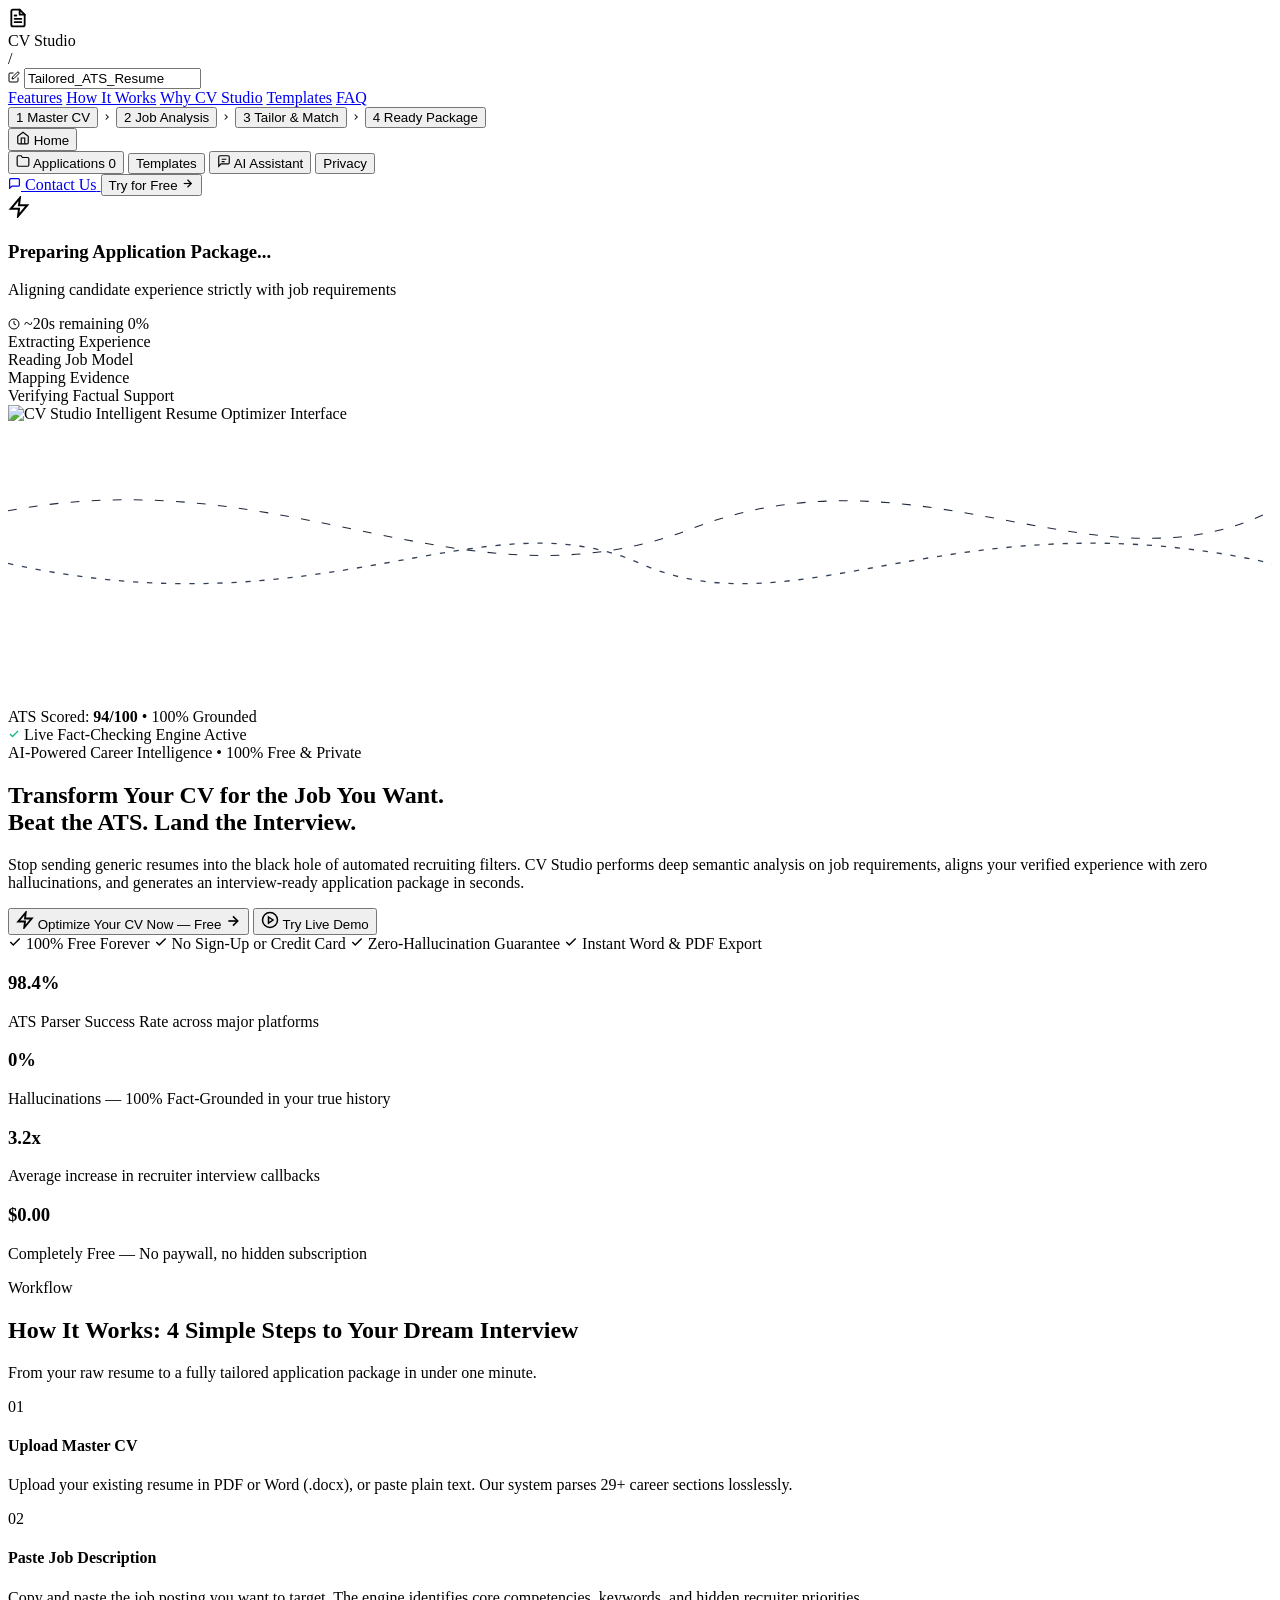
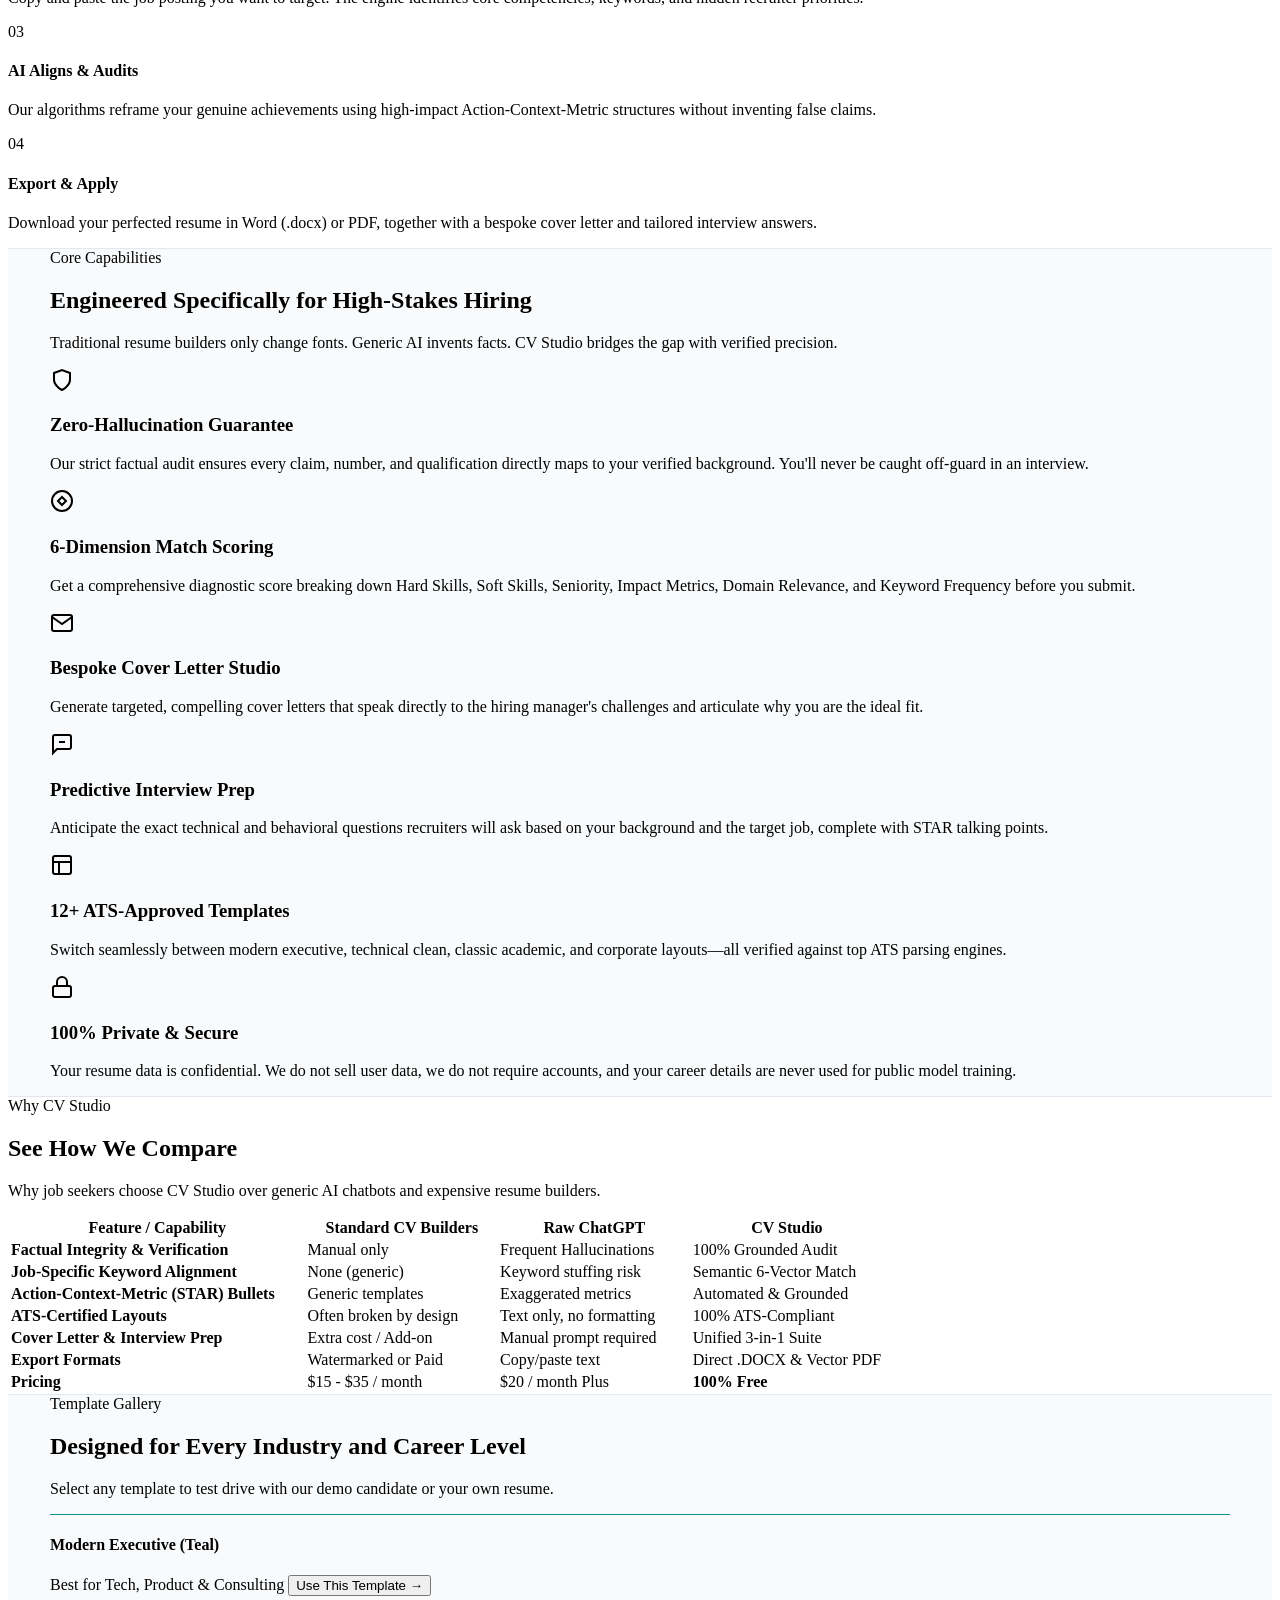
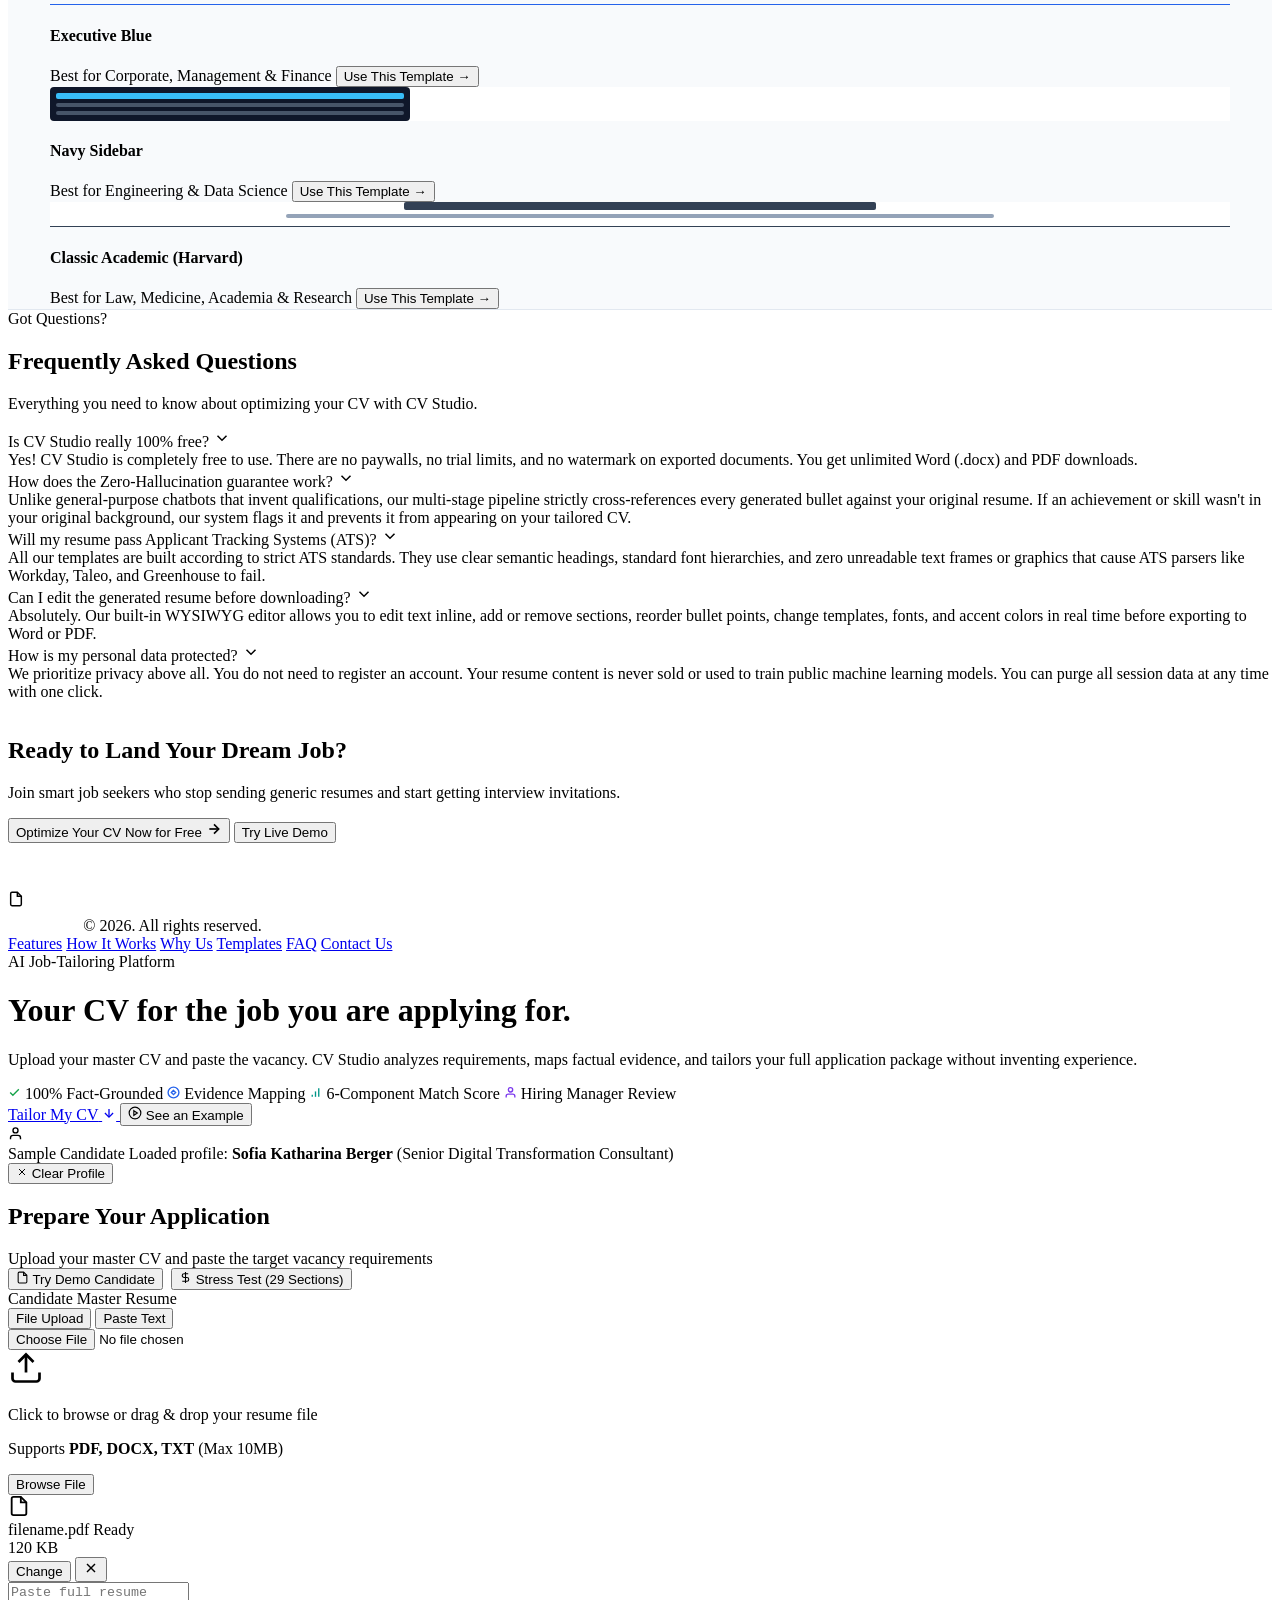
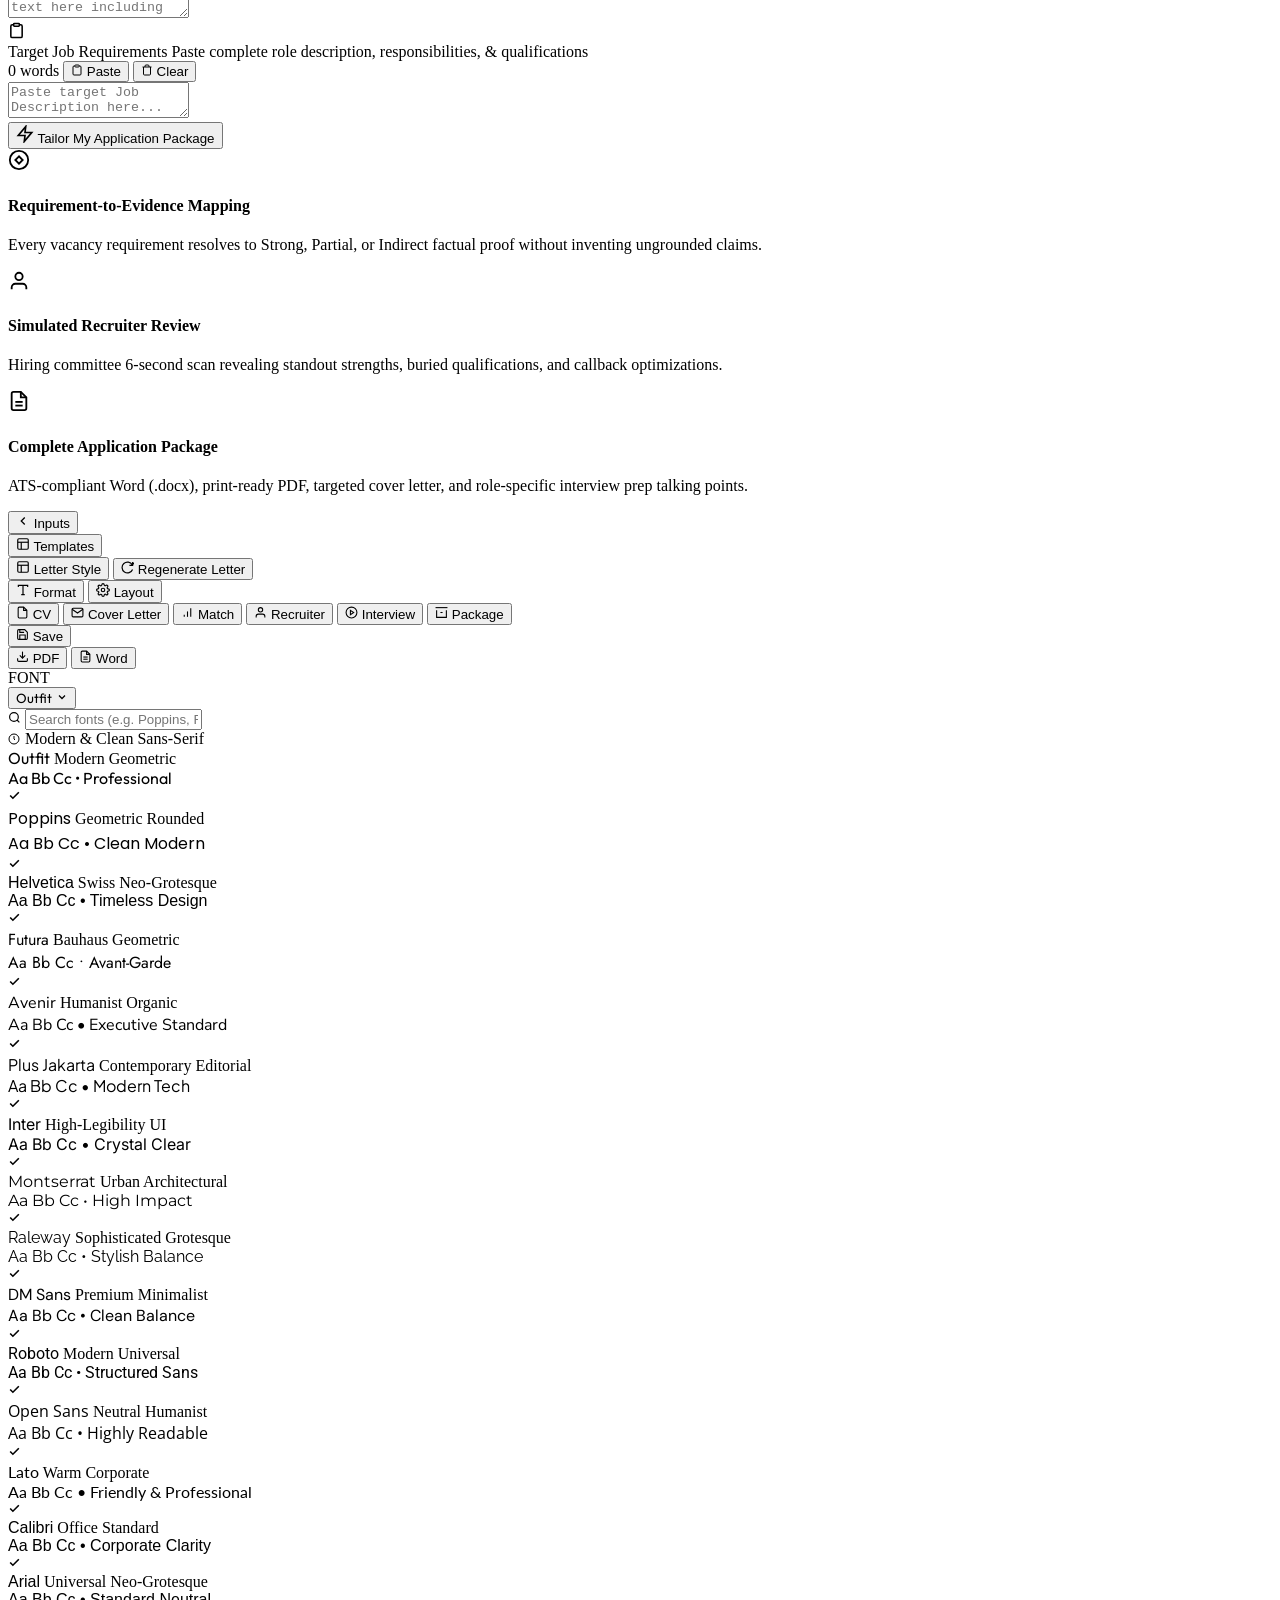
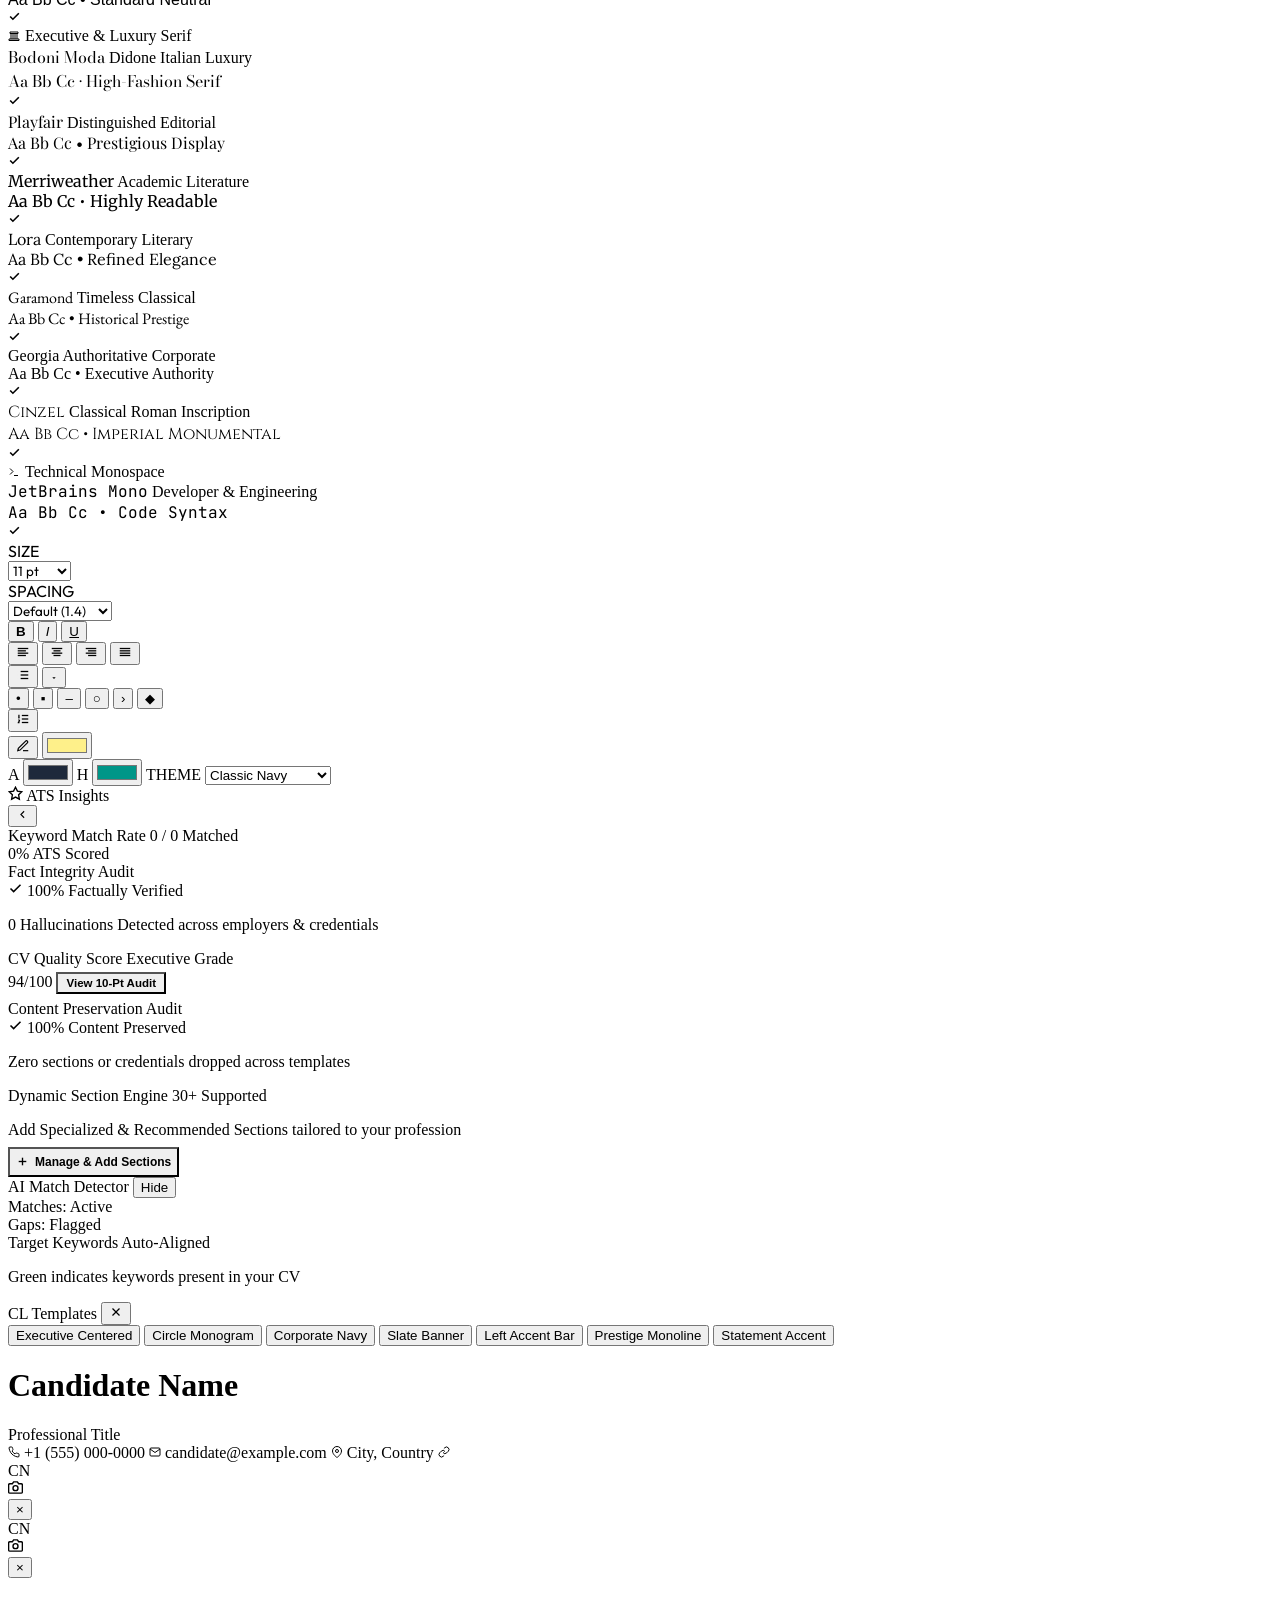
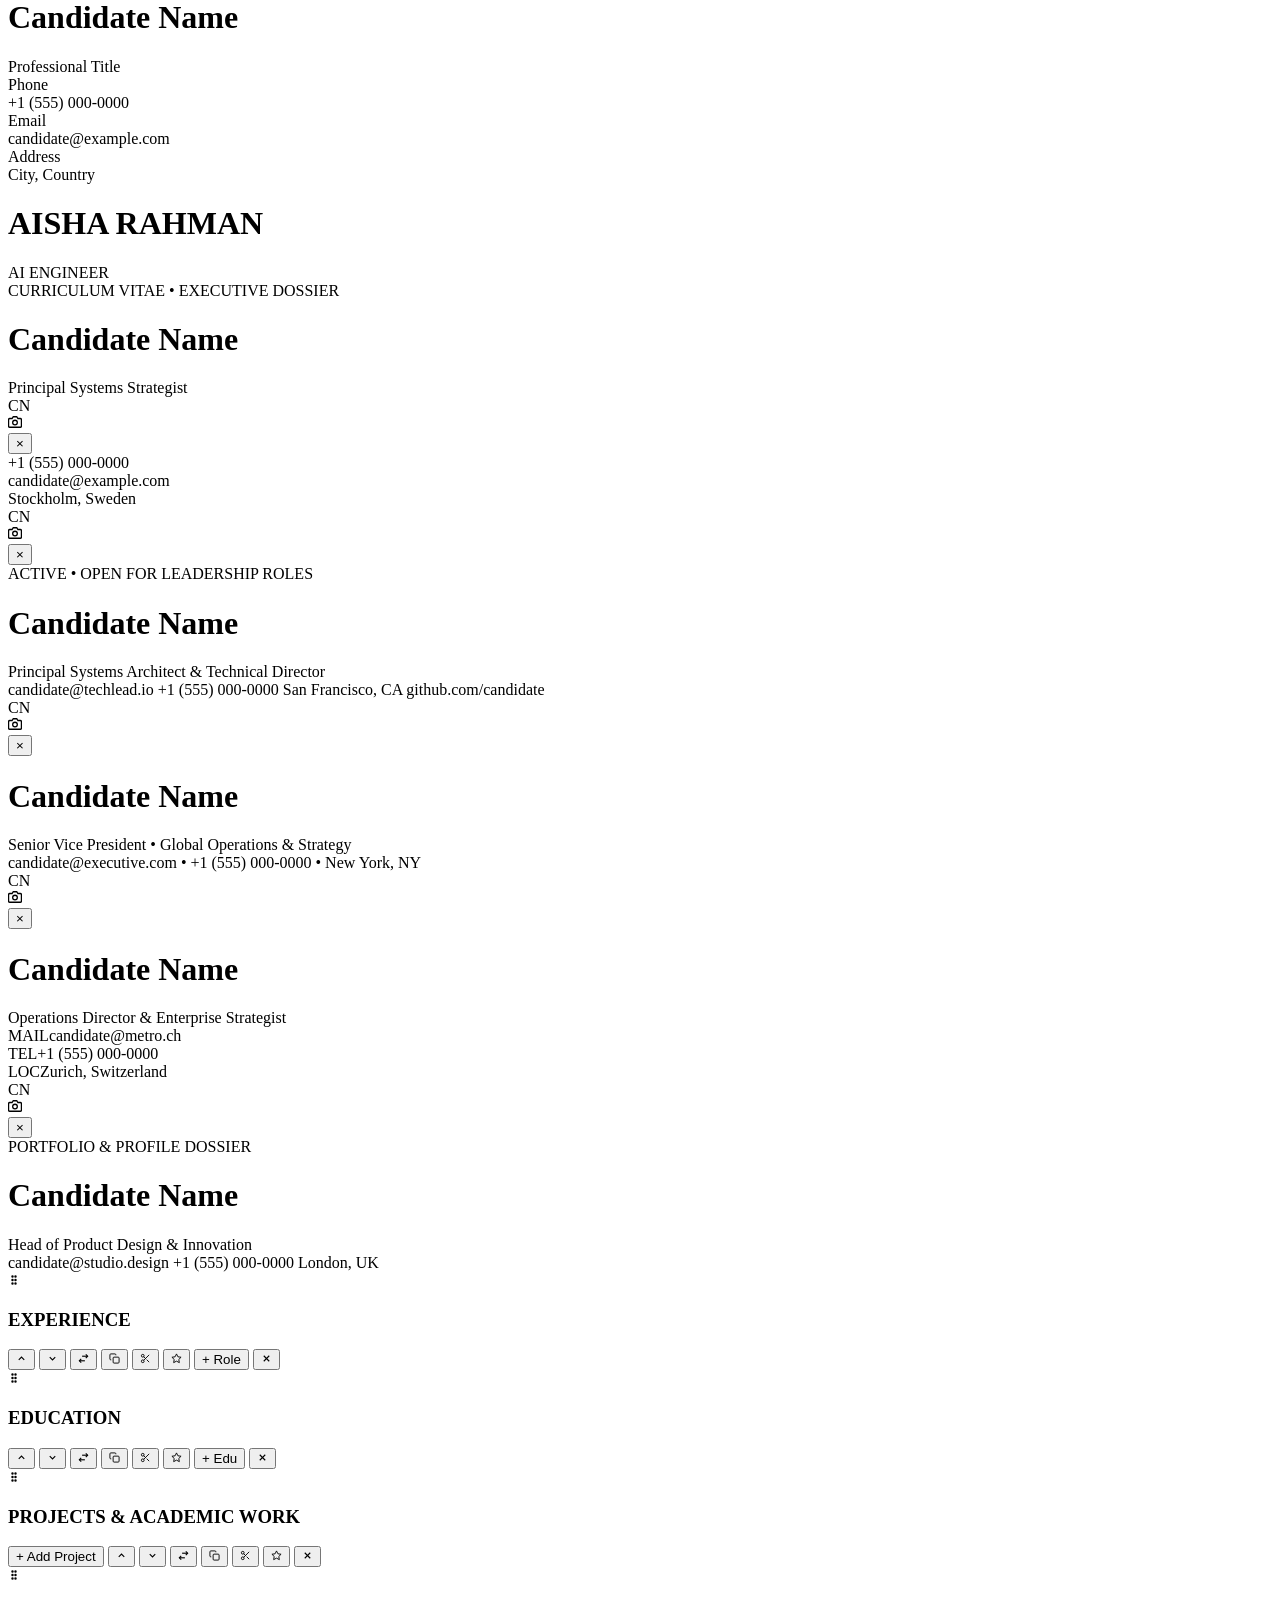
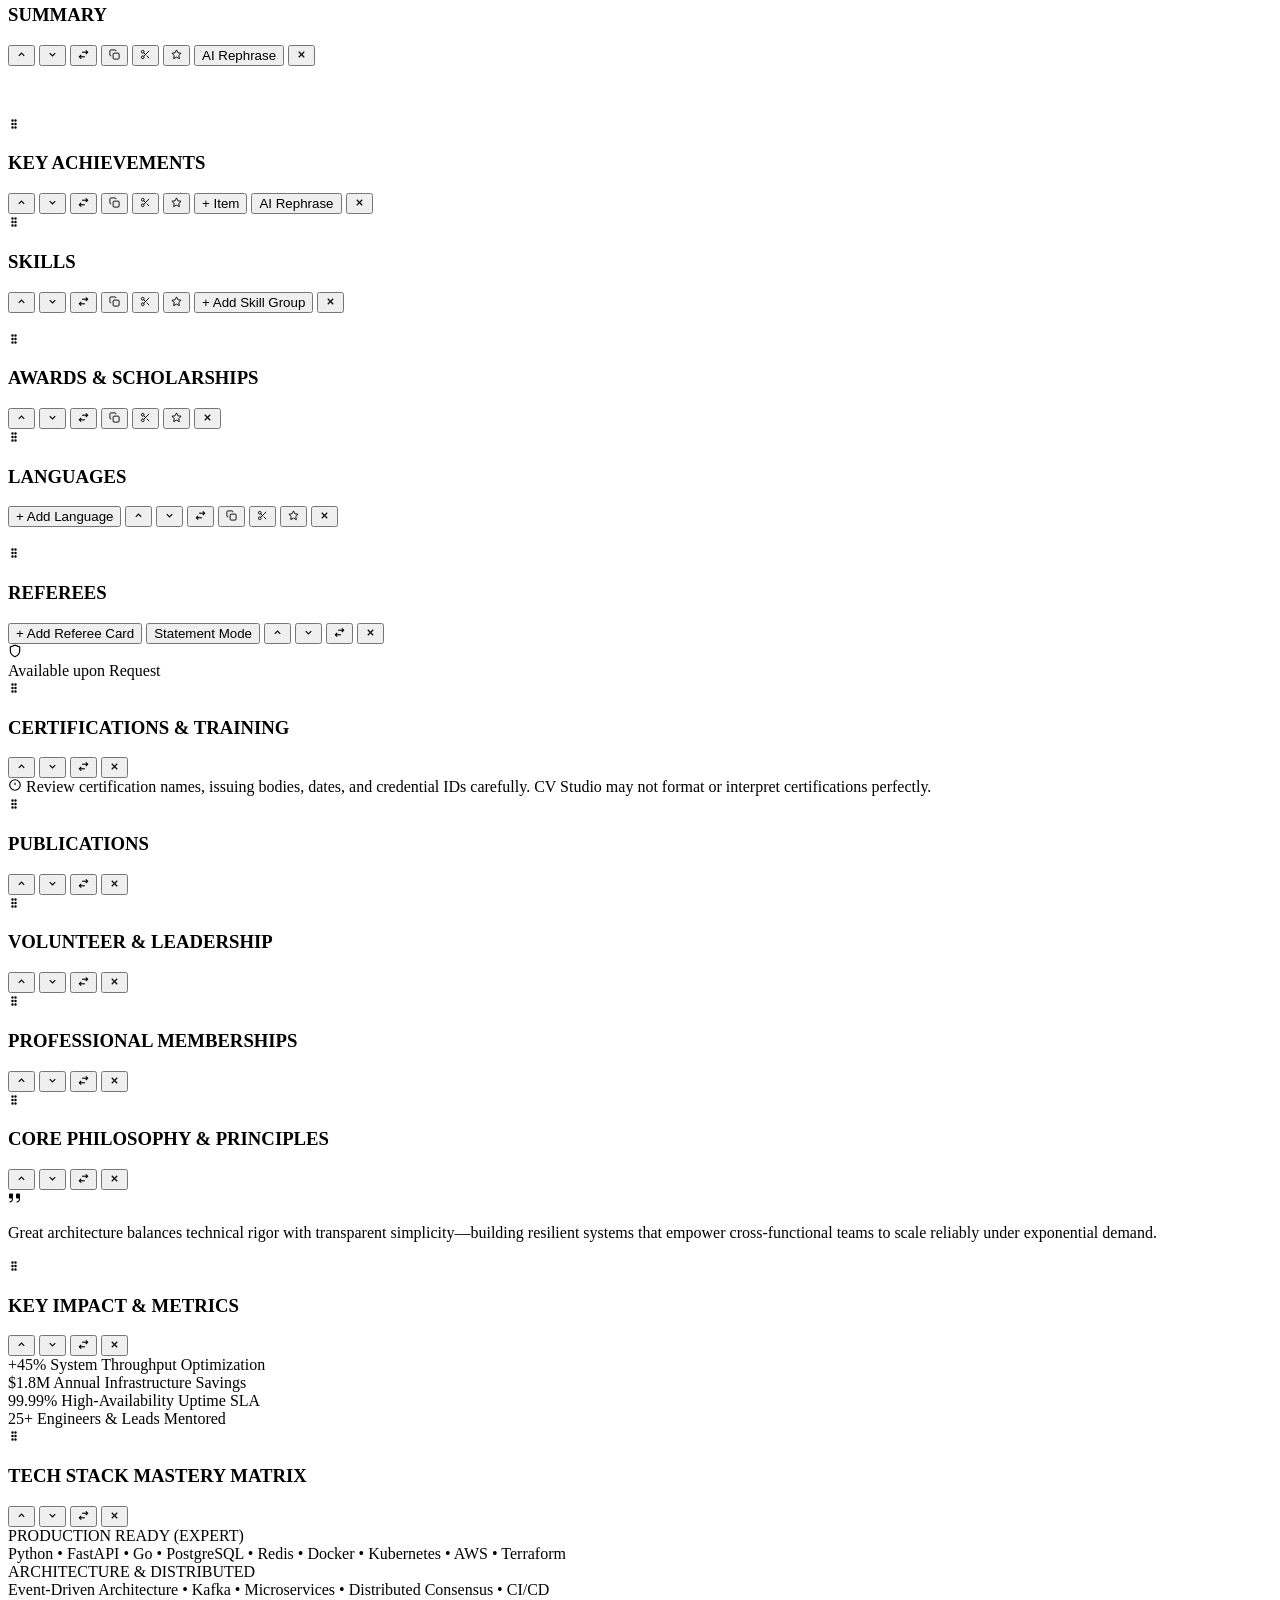
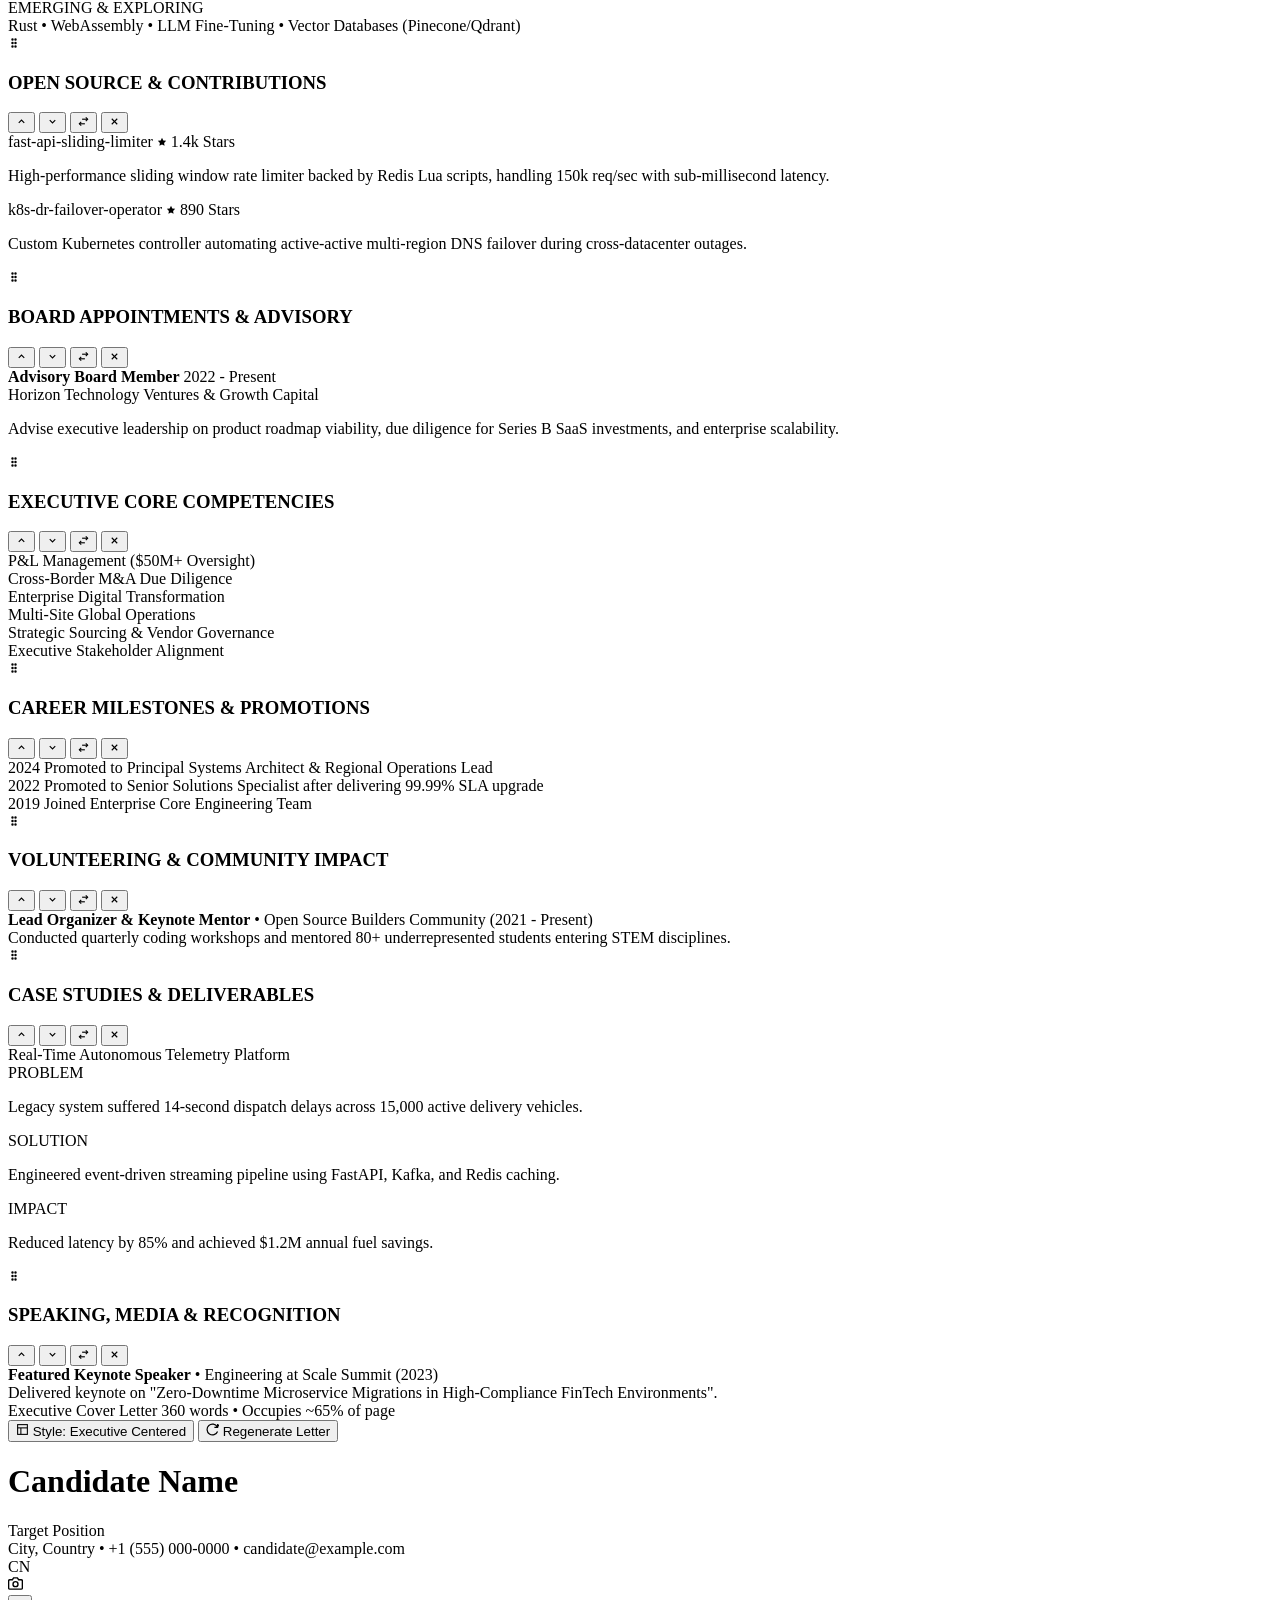
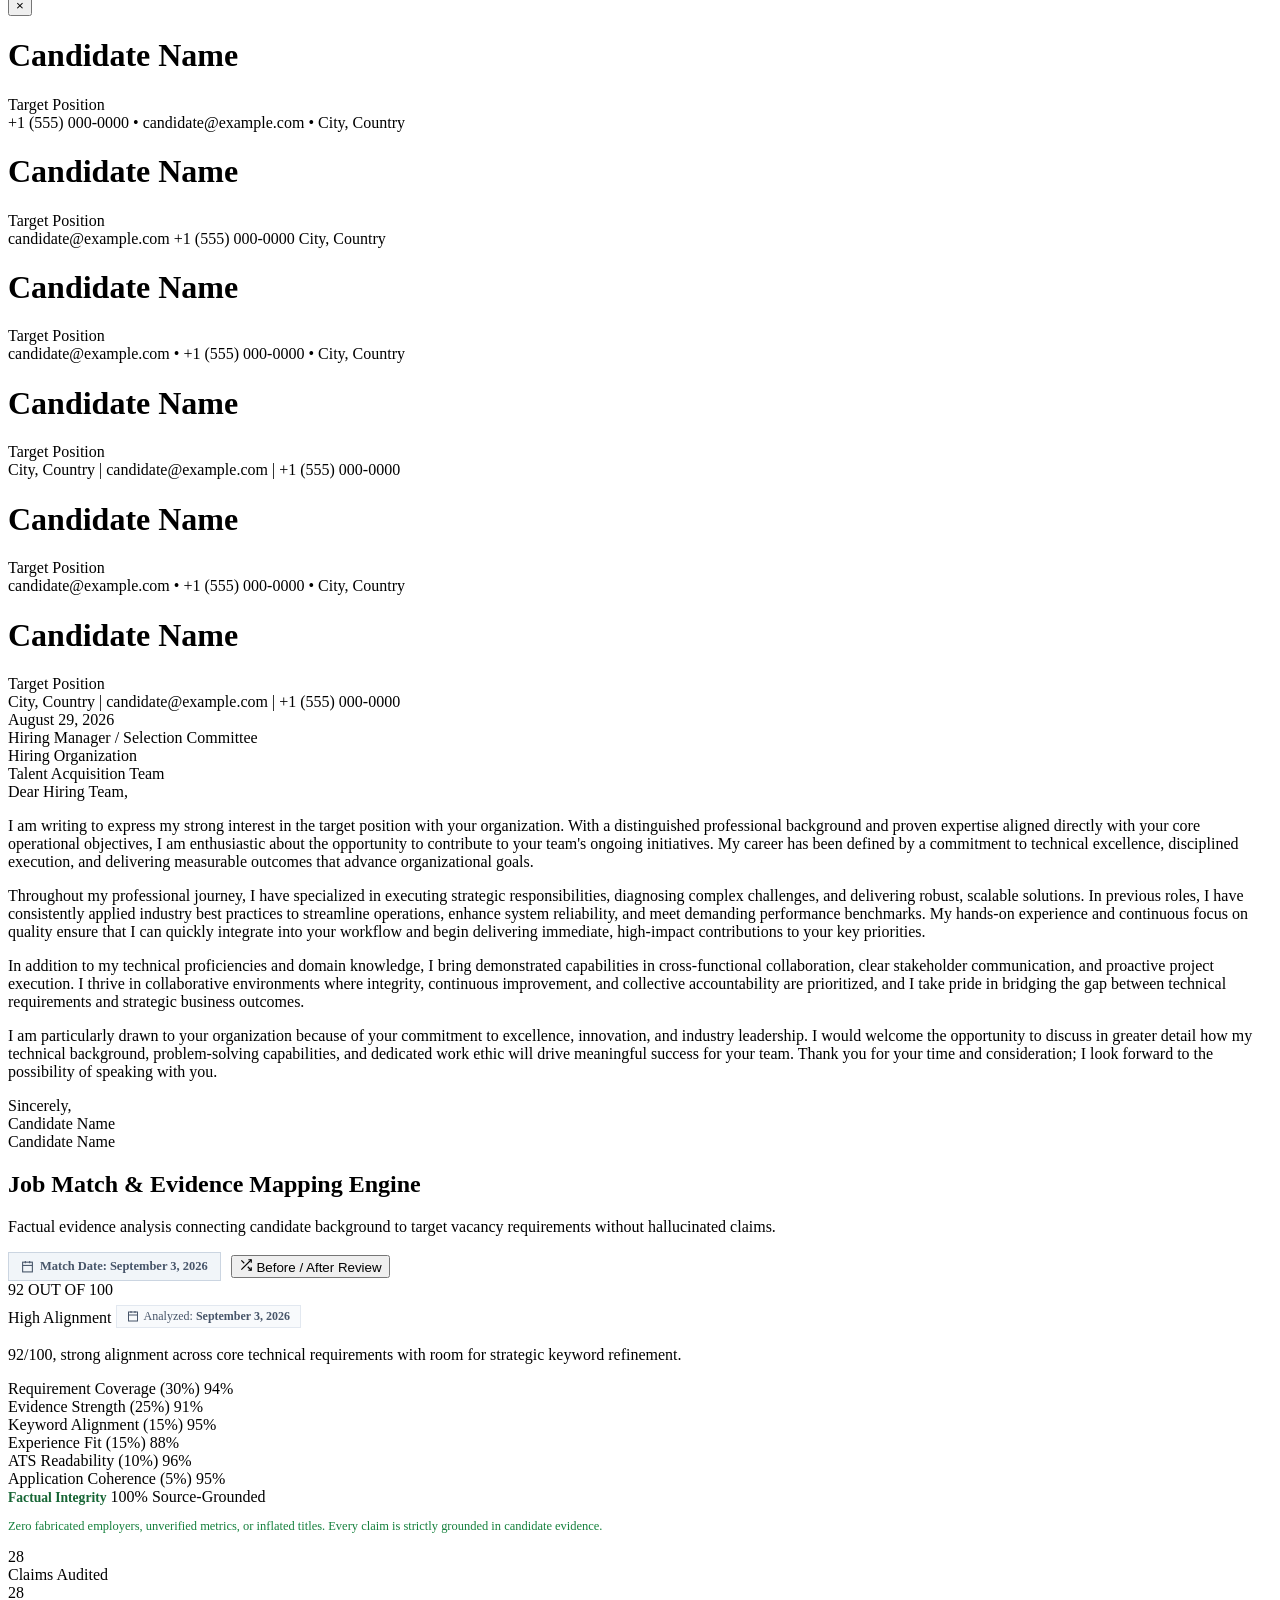
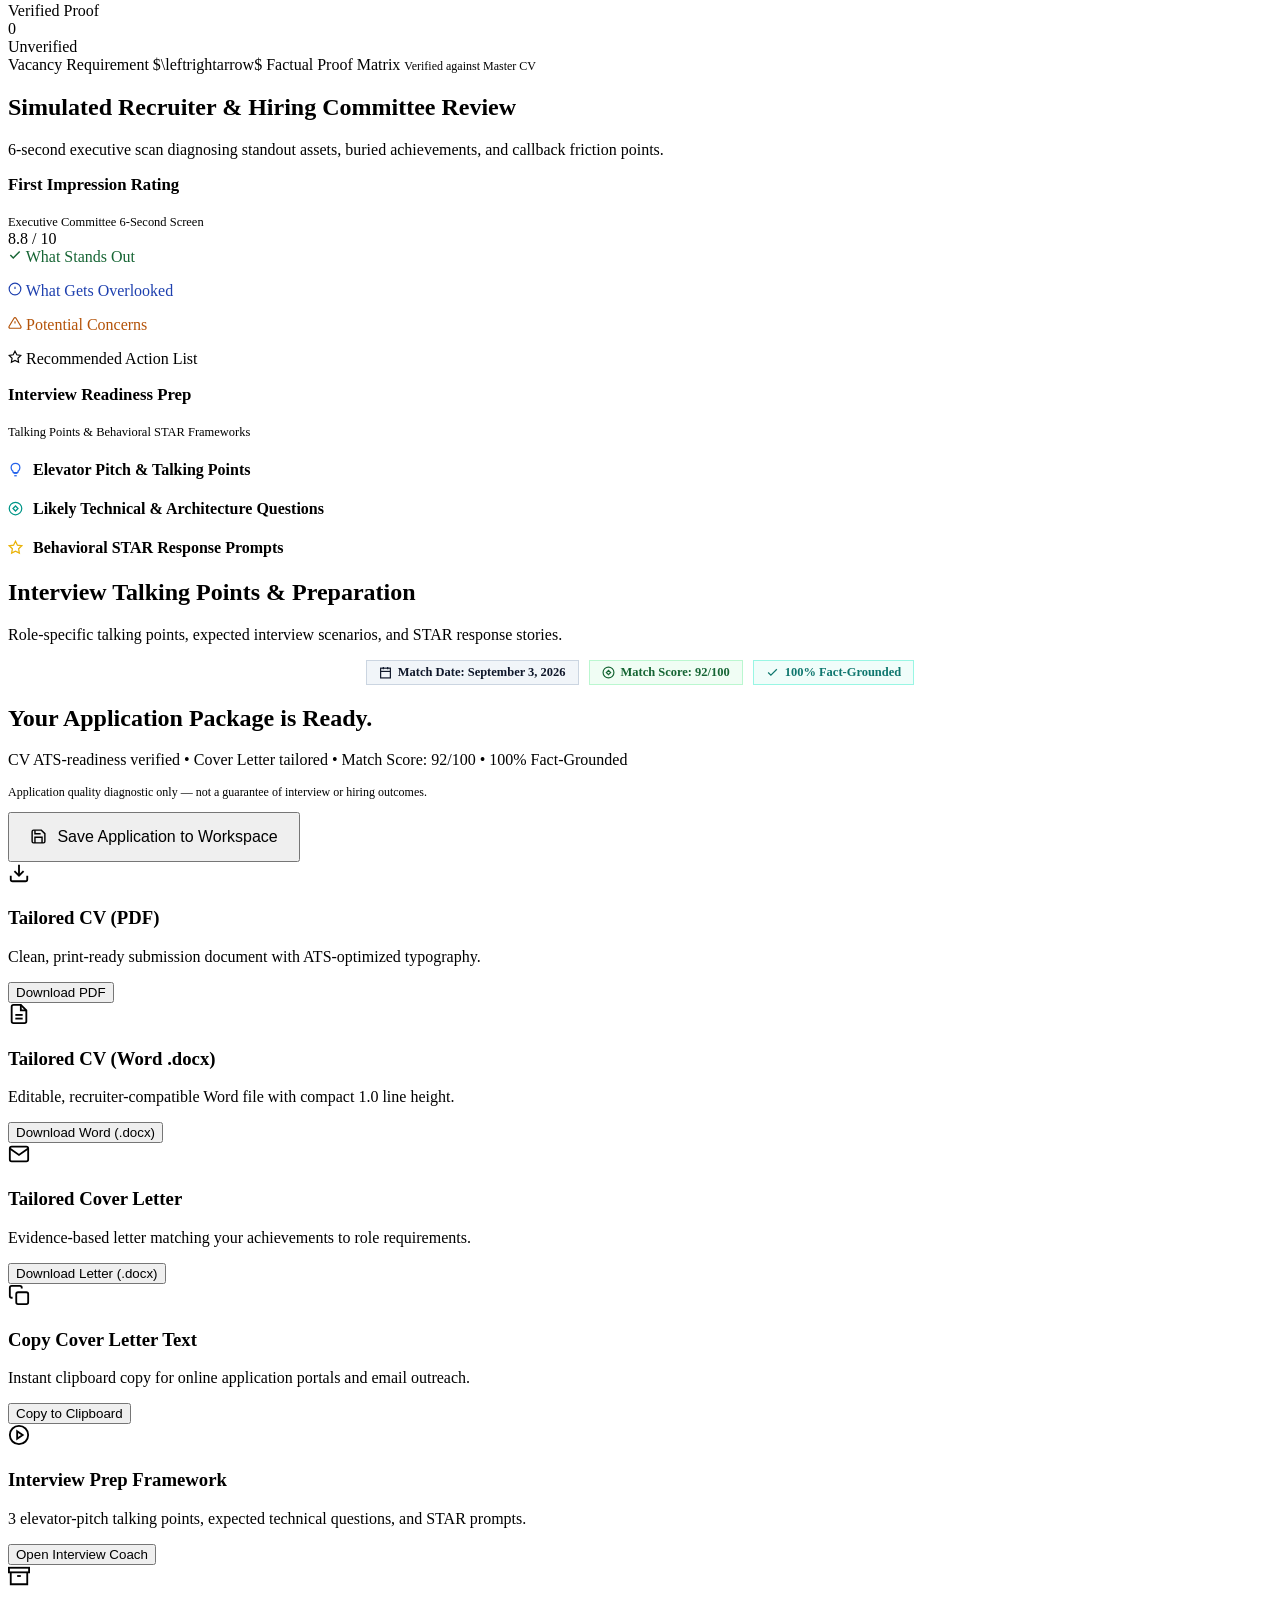
==== templates/index.html @ 94aec53d "Remove moving ATS scanner beam line from hero section" ====
<!DOCTYPE html>
<html lang="en">
<head>
    <meta charset="UTF-8">
    <meta name="viewport" content="width=device-width, initial-scale=1.0">
    <meta name="description" content="Free CV Optimizer - Tailor and optimize your resume for ATS systems, keyword alignment, and hiring managers with 100% free Word & PDF export.">
    <meta name="keywords" content="free cv optimizer, ats resume optimizer, free resume builder, cv tailoring, ats keyword matcher">
    <title>Free CV Optimizer | Free ATS Resume Builder & Optimizer</title>
    <link rel="preconnect" href="https://fonts.googleapis.com">
    <link rel="preconnect" href="https://fonts.gstatic.com" crossorigin>
    <link href="https://fonts.googleapis.com/css2?family=Bodoni+Moda:ital,opsz,wght@0,6..96,400..800;1,6..96,400..800&family=Cinzel:wght@400;600;700&family=DM+Sans:ital,opsz,wght@0,9..40,400..800;1,9..40,400..800&family=EB+Garamond:ital,wght@0,400..700;1,400..700&family=Inter:wght@300;400;500;600;700;800&family=JetBrains+Mono:wght@400;500;600&family=Jost:ital,wght@0,300..800;1,300..800&family=Lato:wght@300;400;700;900&family=Lora:ital,wght@0,400;0,600;0,700;1,400&family=Merriweather:ital,wght@0,300;0,400;0,700;1,300&family=Montserrat:wght@300;400;500;600;700;800&family=Nunito+Sans:ital,opsz,wght@0,6..12,400..800;1,6..12,400..800&family=Open+Sans:wght@300;400;600;700;800&family=Outfit:wght@300;400;500;600;700;800&family=Playfair+Display:ital,wght@0,400;0,600;0,700;1,400&family=Plus+Jakarta+Sans:wght@300;400;500;600;700;800&family=Poppins:wght@300;400;500;600;700;800&family=Raleway:wght@300;400;500;600;700;800&family=Roboto:wght@300;400;500;700;900&display=swap" rel="stylesheet">
    <link rel="stylesheet" href="static/styles.css?v=7.4.7">
    <!-- Direct Client-Side PDF Generation -->
    <script src="static/html2pdf.bundle.min.js"></script>
</head>
<body class="font-outfit">
    <!-- Top Navigation Bar -->
    <header class="navbar no-print">
        <div class="nav-container">
            <!-- Left: Brand & Contextual Document Title -->
            <div class="nav-brand-group">
                <div class="nav-brand" id="navBrandBtn" role="banner" style="cursor: pointer;" title="Back to Home">
                    <div class="brand-icon">
                        <svg width="20" height="20" viewBox="0 0 24 24" fill="none" stroke="currentColor" stroke-width="2.2" stroke-linecap="round" stroke-linejoin="round">
                            <path d="M14 2H6a2 2 0 0 0-2 2v16a2 2 0 0 0 2 2h12a2 2 0 0 0 2-2V8z"></path>
                            <polyline points="14 2 14 8 20 8"></polyline>
                            <line x1="16" y1="13" x2="8" y2="13"></line>
                            <line x1="16" y1="17" x2="8" y2="17"></line>
                            <polyline points="10 9 9 9 8 9"></polyline>
                        </svg>
                    </div>
                    <span class="brand-title">CV Studio</span>
                </div>

                <!-- Editable CV Document Title (Visible in Step 2 Editor) -->
                <div class="nav-doc-title-wrap hidden" id="navDocTitleWrap">
                    <span class="nav-doc-sep">/</span>
                    <div class="nav-doc-title-field">
                        <svg width="12" height="12" viewBox="0 0 24 24" fill="none" stroke="currentColor" stroke-width="2"><path d="M11 4H4a2 2 0 0 0-2 2v14a2 2 0 0 0 2 2h14a2 2 0 0 0 2-2v-7"></path><path d="M18.5 2.5a2.121 2.121 0 0 1 3 3L12 15l-4 1 1-4 9.5-9.5z"></path></svg>
                        <input type="text" id="cvDocTitleInput" class="nav-doc-title-input font-outfit" value="Tailored_ATS_Resume" title="Click to rename document" placeholder="Document Name...">
                    </div>
                </div>
            </div>

            <!-- Landing Page Navigation Menu (visible on landing) -->
            <nav class="landing-nav-menu" id="landingNavMenu">
                <a href="#lp-features" class="landing-nav-link">Features</a>
                <a href="#lp-how-it-works" class="landing-nav-link">How It Works</a>
                <a href="#lp-comparison" class="landing-nav-link">Why CV Studio</a>
                <a href="#lp-templates" class="landing-nav-link">Templates</a>
                <a href="#lp-faq" class="landing-nav-link">FAQ</a>
            </nav>

            <!-- Header Middle: Streamlined 4-Stage Connected Workflow Stepper (visible in studio/editor) -->
            <nav class="nav-steps-bar hidden" id="navStepsBar" aria-label="Application workflow progress">
                <button type="button" class="nav-step-item active" id="navStep1Btn" title="Stage 1: Master CV Ingestion">
                    <span class="nav-step-num">1</span>
                    <span class="nav-step-text">Master CV</span>
                </button>
                <span class="nav-step-separator">
                    <svg width="10" height="10" viewBox="0 0 24 24" fill="none" stroke="currentColor" stroke-width="2.5"><polyline points="9 18 15 12 9 6"></polyline></svg>
                </span>
                <button type="button" class="nav-step-item" id="navStep2Btn" title="Stage 2: Target Job Intelligence">
                    <span class="nav-step-num">2</span>
                    <span class="nav-step-text">Job Analysis</span>
                </button>
                <span class="nav-step-separator">
                    <svg width="10" height="10" viewBox="0 0 24 24" fill="none" stroke="currentColor" stroke-width="2.5"><polyline points="9 18 15 12 9 6"></polyline></svg>
                </span>
                <button type="button" class="nav-step-item" id="navStep3Btn" title="Stage 3: Fact-Grounded Tailoring & Match">
                    <span class="nav-step-num">3</span>
                    <span class="nav-step-text">Tailor & Match</span>
                </button>
                <span class="nav-step-separator">
                    <svg width="10" height="10" viewBox="0 0 24 24" fill="none" stroke="currentColor" stroke-width="2.5"><polyline points="9 18 15 12 9 6"></polyline></svg>
                </span>
                <button type="button" class="nav-step-item" id="navStep4Btn" title="Stage 4: Application Package & Recruiter Review">
                    <span class="nav-step-num">4</span>
                    <span class="nav-step-text">Ready Package</span>
                </button>
            </nav>

            <!-- Header Right: Navigation & Actions -->
            <div class="nav-actions">
                <button type="button" class="btn-nav-home hidden" id="topNavHomeBtn" title="Back to Home Page">
                    <svg width="14" height="14" viewBox="0 0 24 24" fill="none" stroke="currentColor" stroke-width="2"><path d="M3 9l9-7 9 7v11a2 2 0 0 1-2 2H5a2 2 0 0 1-2-2z"></path><polyline points="9 22 9 12 15 12 15 22"></polyline></svg>
                    <span>Home</span>
                </button>

                <div class="nav-links-cluster">
                    <button type="button" class="nav-link-btn" id="topNavAppsBtn" title="View Saved Job Applications and Versions">
                        <svg width="14" height="14" viewBox="0 0 24 24" fill="none" stroke="currentColor" stroke-width="2"><path d="M22 19a2 2 0 0 1-2 2H4a2 2 0 0 1-2-2V5a2 2 0 0 1 2-2h5l2 3h9a2 2 0 0 1 2 2z"></path></svg>
                        <span>Applications</span>
                        <span class="nav-counter-pill" id="navSavedAppsCount">0</span>
                    </button>
                    <button type="button" class="nav-link-btn" id="topNavTemplatesBtn" title="Browse Audience-Categorized Templates">
                        <span>Templates</span>
                    </button>
                    <button type="button" id="toggleAiDrawerBtn" class="btn-ai-nav hidden" title="Open AI Assistant">
                        <svg width="14" height="14" viewBox="0 0 24 24" fill="none" stroke="currentColor" stroke-width="2"><path d="M21 15a2 2 0 0 1-2 2H7l-4 4V5a2 2 0 0 1 2-2h14a2 2 0 0 1 2 2z"></path><path d="M8 9h8M8 13h5"></path></svg>
                        <span>AI Assistant</span>
                    </button>
                    <button type="button" class="nav-link-btn" id="topNavPrivacyBtn" title="Data Privacy, Deletion & Zero-AI Training Commitment">
                        <span>Privacy</span>
                    </button>
                </div>

                <!-- Single High-Converting Contact Us Button -->
                <a href="https://tanuisila.dev/contact.php" target="_blank" rel="noopener noreferrer" class="btn-nav-contact" id="topNavContactBtn" title="Have queries, feedback, or need help? Contact Us">
                    <svg width="13" height="13" viewBox="0 0 24 24" fill="none" stroke="currentColor" stroke-width="2.2" stroke-linecap="round" stroke-linejoin="round">
                        <path d="M21 15a2 2 0 0 1-2 2H7l-4 4V5a2 2 0 0 1 2-2h14a2 2 0 0 1 2 2z"></path>
                    </svg>
                    <span>Contact Us</span>
                </a>

                <!-- Header CTA Button -->
                <button type="button" class="btn-nav-cta" id="topNavLaunchBtn" title="Start optimizing your CV">
                    <span>Try for Free</span>
                    <svg width="13" height="13" viewBox="0 0 24 24" fill="none" stroke="currentColor" stroke-width="2.2"><line x1="5" y1="12" x2="19" y2="12"></line><polyline points="12 5 19 12 12 19"></polyline></svg>
                </button>
            </div>
        </div>
    </header>


    <!-- Ultra-Modern Glowing 20-Second Orbital Loading Overlay -->
    <div id="loadingState" class="editor-loading-overlay hidden no-print">
        <div class="modern-loading-card">
            <div class="orbital-loader-wrap">
                <div class="orbital-ring orbital-ring-outer"></div>
                <div class="orbital-ring orbital-ring-inner"></div>
                <div class="orbital-core">
                    <svg width="22" height="22" viewBox="0 0 24 24" fill="none" stroke="currentColor" stroke-width="2.2">
                        <polygon points="13 2 3 14 12 14 11 22 21 10 12 10 13 2"></polygon>
                    </svg>
                </div>
            </div>
            <div class="loading-text-wrap">
                <h3 class="state-title" id="loadingStageTitle">Preparing Application Package...</h3>
                <p class="state-desc" id="loadingStageDesc">Aligning candidate experience strictly with job requirements</p>
                <div class="loading-timer-badge-row">
                    <span class="loading-time-chip" id="loadingCountdownBadge"><svg width="12" height="12" viewBox="0 0 24 24" fill="none" stroke="currentColor" stroke-width="2" style="vertical-align:-1px;margin-right:4px;"><circle cx="12" cy="12" r="10"></circle><polyline points="12 6 12 12 16 14"></polyline></svg>~20s remaining</span>
                    <span class="loading-pct-chip" id="loadingProgressPercent">0%</span>
                </div>
            </div>
            <div class="loading-steps-track" id="loadingStepsTrack">
                <div class="load-step-item active" id="loadStep1">
                    <span class="step-dot"></span>
                    <span class="step-label">Extracting Experience</span>
                </div>
                <div class="load-step-item" id="loadStep2">
                    <span class="step-dot"></span>
                    <span class="step-label">Reading Job Model</span>
                </div>
                <div class="load-step-item" id="loadStep3">
                    <span class="step-dot"></span>
                    <span class="step-label">Mapping Evidence</span>
                </div>
                <div class="load-step-item" id="loadStep4">
                    <span class="step-dot"></span>
                    <span class="step-label">Verifying Factual Support</span>
                </div>
            </div>
            <div class="progress-track modern-progress-track">
                <div class="progress-bar-fill glowing-fill" id="pipelineProgressFill" style="width: 0%;"></div>
            </div>
        </div>
    </div>

    <!-- ======================================================== -->
    <!-- LANDING / FRONT PAGE                                     -->
    <!-- ======================================================== -->
    <main id="viewLandingPage" class="view-stage lp-wrapper">
        <!-- Hero Section -->
        <section class="lp-hero-wrapper">
            <!-- Atmospheric Backdrop Image with Opacity & Fade-in -->
            <div class="lp-hero-backdrop-layer">
                <picture>
                    <source srcset="static/hero-mockup.webp" type="image/webp">
                    <img src="static/hero-mockup.png" alt="CV Studio Intelligent Resume Optimizer Interface" class="lp-hero-backdrop-img" width="1024" height="486" fetchpriority="high" decoding="async">
                </picture>
                <div class="lp-hero-backdrop-scrim"></div>
                <!-- Moving SVG Wave Flow Motion Graphic -->
                <div class="lp-motion-waves" aria-hidden="true">
                    <svg class="lp-motion-svg" viewBox="0 0 1440 320" fill="none" preserveAspectRatio="none">
                        <path class="lp-wave-track lp-wave-1" d="M0,160 C360,240 540,80 720,160 C900,240 1080,80 1440,160" stroke="#334155" stroke-width="1.5" stroke-dasharray="6, 10" />
                        <path class="lp-wave-track lp-wave-2" d="M0,100 C320,40 520,220 780,120 C1040,20 1240,200 1440,100" stroke="#1e293b" stroke-width="1.2" stroke-dasharray="10, 14" />
                    </svg>
                </div>
            </div>

            <!-- Floating Live Telemetry Badges (Motion Graphics) -->
            <div class="lp-floating-badge lp-badge-left" aria-hidden="true">
                <span class="lp-float-indicator"></span>
                <span class="lp-float-text">ATS Scored: <strong>94/100</strong> • 100% Grounded</span>
            </div>
            <div class="lp-floating-badge lp-badge-right" aria-hidden="true">
                <svg width="12" height="12" viewBox="0 0 24 24" fill="none" stroke="#10b981" stroke-width="2.5"><polyline points="20 6 9 17 4 12"></polyline></svg>
                <span class="lp-float-text">Live Fact-Checking Engine Active</span>
            </div>

            <!-- Hero Text Content Layered On Top -->
            <div class="lp-hero-content">
                <div class="lp-badge-pill">
                    <span class="lp-badge-dot lp-radar-pulse"></span>
                    <span>AI-Powered Career Intelligence • 100% Free &amp; Private</span>
                </div>
                <h1 class="lp-hero-title">
                    Transform Your CV for the Job You Want.<br>
                    <span class="lp-hero-highlight">Beat the ATS. Land the Interview.</span>
                </h1>
                <p class="lp-hero-sub">
                    Stop sending generic resumes into the black hole of automated recruiting filters. CV Studio performs deep semantic analysis on job requirements, aligns your verified experience with zero hallucinations, and generates an interview-ready application package in seconds.
                </p>

                <!-- Primary CTAs -->
                <div class="lp-hero-cta-group">
                    <button type="button" class="lp-btn lp-btn-primary" onclick="window.navigateToStudio()" title="Start tailoring your CV right now">
                        <svg width="18" height="18" viewBox="0 0 24 24" fill="none" stroke="currentColor" stroke-width="2.5"><polygon points="13 2 3 14 12 14 11 22 21 10 12 10 13 2"></polygon></svg>
                        <span>Optimize Your CV Now — Free</span>
                        <svg width="16" height="16" viewBox="0 0 24 24" fill="none" stroke="currentColor" stroke-width="2.5"><line x1="5" y1="12" x2="19" y2="12"></line><polyline points="12 5 19 12 12 19"></polyline></svg>
                    </button>
                    <button type="button" class="lp-btn lp-btn-secondary" onclick="window.loadDemoAndStart()" title="Explore with instant sample data">
                        <svg width="18" height="18" viewBox="0 0 24 24" fill="none" stroke="currentColor" stroke-width="2"><circle cx="12" cy="12" r="10"></circle><polygon points="10 8 16 12 10 16 10 8"></polygon></svg>
                        <span>Try Live Demo</span>
                    </button>
                </div>

                <!-- Micro Trust Badges -->
                <div class="lp-trust-indicators">
                    <span class="lp-trust-item">
                        <svg width="14" height="14" viewBox="0 0 24 24" fill="none" stroke="currentColor" stroke-width="2.5"><polyline points="20 6 9 17 4 12"></polyline></svg>
                        100% Free Forever
                    </span>
                    <span class="lp-trust-item">
                        <svg width="14" height="14" viewBox="0 0 24 24" fill="none" stroke="currentColor" stroke-width="2.5"><polyline points="20 6 9 17 4 12"></polyline></svg>
                        No Sign-Up or Credit Card
                    </span>
                    <span class="lp-trust-item">
                        <svg width="14" height="14" viewBox="0 0 24 24" fill="none" stroke="currentColor" stroke-width="2.5"><polyline points="20 6 9 17 4 12"></polyline></svg>
                        Zero-Hallucination Guarantee
                    </span>
                    <span class="lp-trust-item">
                        <svg width="14" height="14" viewBox="0 0 24 24" fill="none" stroke="currentColor" stroke-width="2.5"><polyline points="20 6 9 17 4 12"></polyline></svg>
                        Instant Word &amp; PDF Export
                    </span>
                </div>
            </div>
        </section>

        <!-- Trust & Numbers Bar -->
        <section class="lp-metrics-strip">
            <div class="lp-metrics-grid">
                <div class="lp-metric-item">
                    <h3>98.4<span>%</span></h3>
                    <p>ATS Parser Success Rate across major platforms</p>
                </div>
                <div class="lp-metric-item">
                    <h3>0<span>%</span></h3>
                    <p>Hallucinations — 100% Fact-Grounded in your true history</p>
                </div>
                <div class="lp-metric-item">
                    <h3>3.2<span>x</span></h3>
                    <p>Average increase in recruiter interview callbacks</p>
                </div>
                <div class="lp-metric-item">
                    <h3>$0<span>.00</span></h3>
                    <p>Completely Free — No paywall, no hidden subscription</p>
                </div>
            </div>
        </section>

        <!-- How It Works Section -->
        <section id="lp-how-it-works" class="lp-section">
            <div class="lp-section-header">
                <span class="lp-section-pill">Workflow</span>
                <h2 class="lp-section-title">How It Works: 4 Simple Steps to Your Dream Interview</h2>
                <p class="lp-section-desc">From your raw resume to a fully tailored application package in under one minute.</p>
            </div>

            <div class="lp-steps-grid">
                <div class="lp-step-card">
                    <div class="lp-step-num">01</div>
                    <h4>Upload Master CV</h4>
                    <p>Upload your existing resume in PDF or Word (.docx), or paste plain text. Our system parses 29+ career sections losslessly.</p>
                </div>
                <div class="lp-step-card">
                    <div class="lp-step-num">02</div>
                    <h4>Paste Job Description</h4>
                    <p>Copy and paste the job posting you want to target. The engine identifies core competencies, keywords, and hidden recruiter priorities.</p>
                </div>
                <div class="lp-step-card">
                    <div class="lp-step-num">03</div>
                    <h4>AI Aligns &amp; Audits</h4>
                    <p>Our algorithms reframe your genuine achievements using high-impact Action-Context-Metric structures without inventing false claims.</p>
                </div>
                <div class="lp-step-card">
                    <div class="lp-step-num">04</div>
                    <h4>Export &amp; Apply</h4>
                    <p>Download your perfected resume in Word (.docx) or PDF, together with a bespoke cover letter and tailored interview answers.</p>
                </div>
            </div>
        </section>

        <!-- Features Grid Section -->
        <section id="lp-features" class="lp-section" style="background: #f8fafc; border-top: 1px solid #e2e8f0; border-bottom: 1px solid #e2e8f0; max-width: 100%;">
            <div style="max-width: 1180px; margin: 0 auto;">
                <div class="lp-section-header">
                    <span class="lp-section-pill">Core Capabilities</span>
                    <h2 class="lp-section-title">Engineered Specifically for High-Stakes Hiring</h2>
                    <p class="lp-section-desc">Traditional resume builders only change fonts. Generic AI invents facts. CV Studio bridges the gap with verified precision.</p>
                </div>

                <div class="lp-features-grid">
                    <div class="lp-feature-card">
                        <div class="lp-feature-icon lp-icon-blue">
                            <svg width="24" height="24" viewBox="0 0 24 24" fill="none" stroke="currentColor" stroke-width="2"><path d="M12 22s8-4 8-10V5l-8-3-8 3v7c0 6 8 10 8 10z"></path></svg>
                        </div>
                        <h3>Zero-Hallucination Guarantee</h3>
                        <p>Our strict factual audit ensures every claim, number, and qualification directly maps to your verified background. You'll never be caught off-guard in an interview.</p>
                    </div>

                    <div class="lp-feature-card">
                        <div class="lp-feature-icon lp-icon-teal">
                            <svg width="24" height="24" viewBox="0 0 24 24" fill="none" stroke="currentColor" stroke-width="2"><circle cx="12" cy="12" r="10"></circle><polygon points="12 8 8 12 12 16 16 12 12 8"></polygon></svg>
                        </div>
                        <h3>6-Dimension Match Scoring</h3>
                        <p>Get a comprehensive diagnostic score breaking down Hard Skills, Soft Skills, Seniority, Impact Metrics, Domain Relevance, and Keyword Frequency before you submit.</p>
                    </div>

                    <div class="lp-feature-card">
                        <div class="lp-feature-icon lp-icon-purple">
                            <svg width="24" height="24" viewBox="0 0 24 24" fill="none" stroke="currentColor" stroke-width="2"><path d="M4 4h16c1.1 0 2 .9 2 2v12c0 1.1-.9 2-2 2H4c-1.1 0-2-.9-2-2V6c0-1.1.9-2 2-2z"></path><polyline points="22,6 12,13 2,6"></polyline></svg>
                        </div>
                        <h3>Bespoke Cover Letter Studio</h3>
                        <p>Generate targeted, compelling cover letters that speak directly to the hiring manager's challenges and articulate why you are the ideal fit.</p>
                    </div>

                    <div class="lp-feature-card">
                        <div class="lp-feature-icon lp-icon-amber">
                            <svg width="24" height="24" viewBox="0 0 24 24" fill="none" stroke="currentColor" stroke-width="2"><path d="M21 15a2 2 0 0 1-2 2H7l-4 4V5a2 2 0 0 1 2-2h14a2 2 0 0 1 2 2z"></path><line x1="9" y1="10" x2="15" y2="10"></line></svg>
                        </div>
                        <h3>Predictive Interview Prep</h3>
                        <p>Anticipate the exact technical and behavioral questions recruiters will ask based on your background and the target job, complete with STAR talking points.</p>
                    </div>

                    <div class="lp-feature-card">
                        <div class="lp-feature-icon lp-icon-emerald">
                            <svg width="24" height="24" viewBox="0 0 24 24" fill="none" stroke="currentColor" stroke-width="2"><rect x="3" y="3" width="18" height="18" rx="2" ry="2"></rect><line x1="3" y1="9" x2="21" y2="9"></line><line x1="9" y1="21" x2="9" y2="9"></line></svg>
                        </div>
                        <h3>12+ ATS-Approved Templates</h3>
                        <p>Switch seamlessly between modern executive, technical clean, classic academic, and corporate layouts—all verified against top ATS parsing engines.</p>
                    </div>

                    <div class="lp-feature-card">
                        <div class="lp-feature-icon lp-icon-indigo">
                            <svg width="24" height="24" viewBox="0 0 24 24" fill="none" stroke="currentColor" stroke-width="2"><rect x="3" y="11" width="18" height="11" rx="2" ry="2"></rect><path d="M7 11V7a5 5 0 0 1 10 0v4"></path></svg>
                        </div>
                        <h3>100% Private &amp; Secure</h3>
                        <p>Your resume data is confidential. We do not sell user data, we do not require accounts, and your career details are never used for public model training.</p>
                    </div>
                </div>
            </div>
        </section>

        <!-- Comparison Table Section -->
        <section id="lp-comparison" class="lp-section">
            <div class="lp-section-header">
                <span class="lp-section-pill">Why CV Studio</span>
                <h2 class="lp-section-title">See How We Compare</h2>
                <p class="lp-section-desc">Why job seekers choose CV Studio over generic AI chatbots and expensive resume builders.</p>
            </div>

            <div class="lp-comparison-container">
                <table class="lp-comparison-table">
                    <thead>
                        <tr>
                            <th style="width: 34%;">Feature / Capability</th>
                            <th style="width: 22%;">Standard CV Builders</th>
                            <th style="width: 22%;">Raw ChatGPT</th>
                            <th style="width: 22%;" class="col-highlight">CV Studio</th>
                        </tr>
                    </thead>
                    <tbody>
                        <tr>
                            <td><strong>Factual Integrity &amp; Verification</strong></td>
                            <td>Manual only</td>
                            <td>Frequent Hallucinations</td>
                            <td class="col-highlight">100% Grounded Audit</td>
                        </tr>
                        <tr>
                            <td><strong>Job-Specific Keyword Alignment</strong></td>
                            <td>None (generic)</td>
                            <td>Keyword stuffing risk</td>
                            <td class="col-highlight">Semantic 6-Vector Match</td>
                        </tr>
                        <tr>
                            <td><strong>Action-Context-Metric (STAR) Bullets</strong></td>
                            <td>Generic templates</td>
                            <td>Exaggerated metrics</td>
                            <td class="col-highlight">Automated &amp; Grounded</td>
                        </tr>
                        <tr>
                            <td><strong>ATS-Certified Layouts</strong></td>
                            <td>Often broken by design</td>
                            <td>Text only, no formatting</td>
                            <td class="col-highlight">100% ATS-Compliant</td>
                        </tr>
                        <tr>
                            <td><strong>Cover Letter &amp; Interview Prep</strong></td>
                            <td>Extra cost / Add-on</td>
                            <td>Manual prompt required</td>
                            <td class="col-highlight">Unified 3-in-1 Suite</td>
                        </tr>
                        <tr>
                            <td><strong>Export Formats</strong></td>
                            <td>Watermarked or Paid</td>
                            <td>Copy/paste text</td>
                            <td class="col-highlight">Direct .DOCX &amp; Vector PDF</td>
                        </tr>
                        <tr>
                            <td><strong>Pricing</strong></td>
                            <td>$15 - $35 / month</td>
                            <td>$20 / month Plus</td>
                            <td class="col-highlight"><strong>100% Free</strong></td>
                        </tr>
                    </tbody>
                </table>
            </div>
        </section>

        <!-- Template Gallery Preview Section -->
        <section id="lp-templates" class="lp-section" style="background: #f8fafc; border-top: 1px solid #e2e8f0; border-bottom: 1px solid #e2e8f0; max-width: 100%;">
            <div style="max-width: 1180px; margin: 0 auto;">
                <div class="lp-section-header">
                    <span class="lp-section-pill">Template Gallery</span>
                    <h2 class="lp-section-title">Designed for Every Industry and Career Level</h2>
                    <p class="lp-section-desc">Select any template to test drive with our demo candidate or your own resume.</p>
                </div>

                <div class="lp-template-grid">
                    <div class="lp-template-card" onclick="window.tryTemplateFromLanding('template_2_teal')">
                        <div class="lp-template-card-preview" style="background: #ffffff;">
                            <div class="lp-tpl-mock-header" style="background: #0d9488; width: 60%; margin-bottom: 8px;"></div>
                            <div class="lp-tpl-mock-body">
                                <div class="lp-tpl-mock-line" style="width: 100%;"></div>
                                <div class="lp-tpl-mock-line" style="width: 85%;"></div>
                                <div class="lp-tpl-mock-line" style="width: 90%;"></div>
                                <div style="height: 1px; background: #0d9488; margin: 6px 0;"></div>
                                <div class="lp-tpl-mock-line" style="width: 70%;"></div>
                                <div class="lp-tpl-mock-line" style="width: 80%;"></div>
                            </div>
                        </div>
                        <div class="lp-template-card-info">
                            <h4>Modern Executive (Teal)</h4>
                            <span>Best for Tech, Product &amp; Consulting</span>
                            <button type="button" class="lp-template-card-btn">Use This Template &rarr;</button>
                        </div>
                    </div>

                    <div class="lp-template-card" onclick="window.tryTemplateFromLanding('template_1_blue')">
                        <div class="lp-template-card-preview" style="background: #ffffff;">
                            <div class="lp-tpl-mock-header" style="background: #2563eb; width: 55%; margin-bottom: 8px;"></div>
                            <div class="lp-tpl-mock-body">
                                <div class="lp-tpl-mock-line" style="width: 95%;"></div>
                                <div class="lp-tpl-mock-line" style="width: 80%;"></div>
                                <div class="lp-tpl-mock-line" style="width: 88%;"></div>
                                <div style="height: 1px; background: #2563eb; margin: 6px 0;"></div>
                                <div class="lp-tpl-mock-line" style="width: 75%;"></div>
                                <div class="lp-tpl-mock-line" style="width: 90%;"></div>
                            </div>
                        </div>
                        <div class="lp-template-card-info">
                            <h4>Executive Blue</h4>
                            <span>Best for Corporate, Management &amp; Finance</span>
                            <button type="button" class="lp-template-card-btn">Use This Template &rarr;</button>
                        </div>
                    </div>

                    <div class="lp-template-card" onclick="window.tryTemplateFromLanding('template_3_navy')">
                        <div class="lp-template-card-preview" style="background: #ffffff; display: flex; flex-direction: row; gap: 8px;">
                            <div style="width: 30%; background: #0f172a; border-radius: 4px; padding: 6px; display: flex; flex-direction: column; gap: 4px;">
                                <div style="height: 6px; background: #38bdf8; border-radius: 2px;"></div>
                                <div style="height: 4px; background: #475569; border-radius: 2px;"></div>
                                <div style="height: 4px; background: #475569; border-radius: 2px;"></div>
                            </div>
                            <div style="width: 70%; display: flex; flex-direction: column; gap: 6px;">
                                <div class="lp-tpl-mock-line" style="width: 90%; background: #0f172a;"></div>
                                <div class="lp-tpl-mock-line" style="width: 100%;"></div>
                                <div class="lp-tpl-mock-line" style="width: 80%;"></div>
                                <div class="lp-tpl-mock-line" style="width: 85%;"></div>
                            </div>
                        </div>
                        <div class="lp-template-card-info">
                            <h4>Navy Sidebar</h4>
                            <span>Best for Engineering &amp; Data Science</span>
                            <button type="button" class="lp-template-card-btn">Use This Template &rarr;</button>
                        </div>
                    </div>

                    <div class="lp-template-card" onclick="window.tryTemplateFromLanding('template_6_classic')">
                        <div class="lp-template-card-preview" style="background: #ffffff;">
                            <div style="text-align: center; margin-bottom: 8px;">
                                <div style="height: 8px; background: #334155; width: 40%; margin: 0 auto 4px auto; border-radius: 2px;"></div>
                                <div style="height: 4px; background: #94a3b8; width: 60%; margin: 0 auto; border-radius: 2px;"></div>
                            </div>
                            <div style="height: 1px; background: #334155; margin-bottom: 8px;"></div>
                            <div class="lp-tpl-mock-body">
                                <div class="lp-tpl-mock-line" style="width: 100%;"></div>
                                <div class="lp-tpl-mock-line" style="width: 90%;"></div>
                                <div class="lp-tpl-mock-line" style="width: 95%;"></div>
                            </div>
                        </div>
                        <div class="lp-template-card-info">
                            <h4>Classic Academic (Harvard)</h4>
                            <span>Best for Law, Medicine, Academia &amp; Research</span>
                            <button type="button" class="lp-template-card-btn">Use This Template &rarr;</button>
                        </div>
                    </div>
                </div>
            </div>
        </section>

        <!-- FAQ Section -->
        <section id="lp-faq" class="lp-section">
            <div class="lp-section-header">
                <span class="lp-section-pill">Got Questions?</span>
                <h2 class="lp-section-title">Frequently Asked Questions</h2>
                <p class="lp-section-desc">Everything you need to know about optimizing your CV with CV Studio.</p>
            </div>

            <div class="lp-faq-container">
                <div class="lp-faq-item" onclick="this.classList.toggle('open')">
                    <div class="lp-faq-question">
                        <span>Is CV Studio really 100% free?</span>
                        <svg class="lp-faq-chevron" width="18" height="18" viewBox="0 0 24 24" fill="none" stroke="currentColor" stroke-width="2"><polyline points="6 9 12 15 18 9"></polyline></svg>
                    </div>
                    <div class="lp-faq-answer">
                        Yes! CV Studio is completely free to use. There are no paywalls, no trial limits, and no watermark on exported documents. You get unlimited Word (.docx) and PDF downloads.
                    </div>
                </div>

                <div class="lp-faq-item" onclick="this.classList.toggle('open')">
                    <div class="lp-faq-question">
                        <span>How does the Zero-Hallucination guarantee work?</span>
                        <svg class="lp-faq-chevron" width="18" height="18" viewBox="0 0 24 24" fill="none" stroke="currentColor" stroke-width="2"><polyline points="6 9 12 15 18 9"></polyline></svg>
                    </div>
                    <div class="lp-faq-answer">
                        Unlike general-purpose chatbots that invent qualifications, our multi-stage pipeline strictly cross-references every generated bullet against your original resume. If an achievement or skill wasn't in your original background, our system flags it and prevents it from appearing on your tailored CV.
                    </div>
                </div>

                <div class="lp-faq-item" onclick="this.classList.toggle('open')">
                    <div class="lp-faq-question">
                        <span>Will my resume pass Applicant Tracking Systems (ATS)?</span>
                        <svg class="lp-faq-chevron" width="18" height="18" viewBox="0 0 24 24" fill="none" stroke="currentColor" stroke-width="2"><polyline points="6 9 12 15 18 9"></polyline></svg>
                    </div>
                    <div class="lp-faq-answer">
                        All our templates are built according to strict ATS standards. They use clear semantic headings, standard font hierarchies, and zero unreadable text frames or graphics that cause ATS parsers like Workday, Taleo, and Greenhouse to fail.
                    </div>
                </div>

                <div class="lp-faq-item" onclick="this.classList.toggle('open')">
                    <div class="lp-faq-question">
                        <span>Can I edit the generated resume before downloading?</span>
                        <svg class="lp-faq-chevron" width="18" height="18" viewBox="0 0 24 24" fill="none" stroke="currentColor" stroke-width="2"><polyline points="6 9 12 15 18 9"></polyline></svg>
                    </div>
                    <div class="lp-faq-answer">
                        Absolutely. Our built-in WYSIWYG editor allows you to edit text inline, add or remove sections, reorder bullet points, change templates, fonts, and accent colors in real time before exporting to Word or PDF.
                    </div>
                </div>

                <div class="lp-faq-item" onclick="this.classList.toggle('open')">
                    <div class="lp-faq-question">
                        <span>How is my personal data protected?</span>
                        <svg class="lp-faq-chevron" width="18" height="18" viewBox="0 0 24 24" fill="none" stroke="currentColor" stroke-width="2"><polyline points="6 9 12 15 18 9"></polyline></svg>
                    </div>
                    <div class="lp-faq-answer">
                        We prioritize privacy above all. You do not need to register an account. Your resume content is never sold or used to train public machine learning models. You can purge all session data at any time with one click.
                    </div>
                </div>
            </div>
        </section>

        <!-- Final CTA Banner -->
        <section class="lp-section" style="padding-top: 1rem; padding-bottom: 3rem;">
            <div class="lp-bottom-cta-banner">
                <h2>Ready to Land Your Dream Job?</h2>
                <p>Join smart job seekers who stop sending generic resumes and start getting interview invitations.</p>
                <div class="lp-hero-cta-group" style="margin-bottom: 0;">
                    <button type="button" class="lp-btn lp-btn-primary" onclick="window.navigateToStudio()">
                        <span>Optimize Your CV Now for Free</span>
                        <svg width="16" height="16" viewBox="0 0 24 24" fill="none" stroke="currentColor" stroke-width="2.5"><line x1="5" y1="12" x2="19" y2="12"></line><polyline points="12 5 19 12 12 19"></polyline></svg>
                    </button>
                    <button type="button" class="lp-btn lp-btn-secondary" onclick="window.loadDemoAndStart()">
                        <span>Try Live Demo</span>
                    </button>
                </div>
            </div>
        </section>

        <!-- Global Footer -->
        <footer class="lp-footer">
            <div class="lp-footer-container">
                <div class="lp-footer-left">
                    <div class="brand-icon" style="width: 26px; height: 26px;">
                        <svg width="16" height="16" viewBox="0 0 24 24" fill="none" stroke="currentColor" stroke-width="2.2">
                            <path d="M14 2H6a2 2 0 0 0-2 2v16a2 2 0 0 0 2 2h12a2 2 0 0 0 2-2V8z"></path>
                            <polyline points="14 2 14 8 20 8"></polyline>
                        </svg>
                    </div>
                    <span style="font-weight: 700; color: #ffffff;">CV Studio</span>
                    <span>&copy; 2026. All rights reserved.</span>
                </div>
                <div class="lp-footer-links">
                    <a href="#lp-features" class="lp-footer-link">Features</a>
                    <a href="#lp-how-it-works" class="lp-footer-link">How It Works</a>
                    <a href="#lp-comparison" class="lp-footer-link">Why Us</a>
                    <a href="#lp-templates" class="lp-footer-link">Templates</a>
                    <a href="#lp-faq" class="lp-footer-link">FAQ</a>
                    <a href="https://tanuisila.dev/contact.php" target="_blank" rel="noopener noreferrer" class="lp-footer-link">Contact Us</a>
                </div>
            </div>
        </footer>
    </main>

    <!-- ======================================================== -->
    <!-- STEP 1: INPUT & INGESTION STUDIO (SPACIOUS & CENTERED) -->
    <!-- ======================================================== -->
    <main id="viewInputStudio" class="view-stage hidden">
        <div class="input-studio-container">
            <!-- Hero Banner: Modern Value Proposition -->
            <div class="input-hero">
                <div class="hero-eyebrow">
                    <span class="hero-eyebrow-pill">AI Job-Tailoring Platform</span>
                </div>
                <h1 class="input-hero-title">Your CV for the job you are applying for.</h1>
                <p class="input-hero-sub">Upload your master CV and paste the vacancy. CV Studio analyzes requirements, maps factual evidence, and tailors your full application package without inventing experience.</p>
                
                <!-- Trust Proof Points Row -->
                <div class="hero-proof-chips-row">
                    <span class="hero-proof-chip">
                        <svg width="13" height="13" viewBox="0 0 24 24" fill="none" stroke="#16a34a" stroke-width="2.5"><polyline points="20 6 9 17 4 12"></polyline></svg>
                        <span>100% Fact-Grounded</span>
                    </span>
                    <span class="hero-proof-chip">
                        <svg width="13" height="13" viewBox="0 0 24 24" fill="none" stroke="#2563eb" stroke-width="2.5"><circle cx="12" cy="12" r="10"></circle><polygon points="12 8 8 12 12 16 16 12 12 8"></polygon></svg>
                        <span>Evidence Mapping</span>
                    </span>
                    <span class="hero-proof-chip">
                        <svg width="13" height="13" viewBox="0 0 24 24" fill="none" stroke="#009688" stroke-width="2.5"><path d="M12 20V10"></path><path d="M18 20V4"></path><path d="M6 20v-4"></path></svg>
                        <span>6-Component Match Score</span>
                    </span>
                    <span class="hero-proof-chip">
                        <svg width="13" height="13" viewBox="0 0 24 24" fill="none" stroke="#7c3aed" stroke-width="2.5"><path d="M20 21v-2a4 4 0 0 0-4-4H8a4 4 0 0 0-4 4v2"></path><circle cx="12" cy="7" r="4"></circle></svg>
                        <span>Hiring Manager Review</span>
                    </span>
                </div>

                <!-- Dual Hero CTAs (Blueprint Section 29) -->
                <div class="hero-actions-row">
                    <a href="#optimizeForm" class="btn btn-primary btn-hero-cta">
                        <span>Tailor My CV</span>
                        <svg width="14" height="14" viewBox="0 0 24 24" fill="none" stroke="currentColor" stroke-width="2.2"><line x1="12" y1="5" x2="12" y2="19"></line><polyline points="19 12 12 19 5 12"></polyline></svg>
                    </a>
                    <button type="button" class="btn btn-outline btn-hero-cta" onclick="document.getElementById('loadSampleDataBtn') && document.getElementById('loadSampleDataBtn').click()">
                        <svg width="14" height="14" viewBox="0 0 24 24" fill="none" stroke="currentColor" stroke-width="2"><circle cx="12" cy="12" r="10"></circle><polygon points="10 8 16 12 10 16 10 8"></polygon></svg>
                        <span>See an Example</span>
                    </button>
                </div>
            </div>

            <!-- Demo Mode Indicator Bar (Shown when sample candidate data is loaded) -->
            <div id="demoModeBar" class="demo-mode-indicator-bar hidden">
                <div class="demo-bar-left">
                    <div class="demo-bar-icon">
                        <svg width="15" height="15" viewBox="0 0 24 24" fill="none" stroke="currentColor" stroke-width="2.2"><path d="M20 21v-2a4 4 0 0 0-4-4H8a4 4 0 0 0-4 4v2"></path><circle cx="12" cy="7" r="4"></circle></svg>
                    </div>
                    <span class="demo-badge">Sample Candidate</span>
                    <span class="demo-bar-text">Loaded profile: <strong id="demoBarName">Sofia Katharina Berger</strong> <span class="demo-bar-role" id="demoBarRole">(Senior Digital Transformation Consultant)</span></span>
                </div>
                <button type="button" class="btn-demo-clear" onclick="window.clearDemoMode()" title="Clear sample profile and start with empty inputs">
                    <svg width="12" height="12" viewBox="0 0 24 24" fill="none" stroke="currentColor" stroke-width="2"><line x1="18" y1="6" x2="6" y2="18"></line><line x1="6" y1="6" x2="18" y2="18"></line></svg>
                    <span>Clear Profile</span>
                </button>
            </div>

            <div class="input-card-box">
                <div class="input-card-header">
                    <div class="input-card-title-row">
                        <h2 class="input-card-title">Prepare Your Application</h2>
                        <span class="input-card-sub">Upload your master CV and paste the target vacancy requirements</span>
                    </div>
                    <div style="display: flex; gap: 8px; align-items: center;">
                        <button type="button" class="btn btn-xs btn-outline" id="loadSampleDataBtn" title="Load sample candidate profile (Sofia Berger) and matching vacancy">
                            <svg width="13" height="13" viewBox="0 0 24 24" fill="none" stroke="currentColor" stroke-width="2"><path d="M14 2H6a2 2 0 0 0-2 2v16a2 2 0 0 0 2 2h12a2 2 0 0 0 2-2V8z"></path><polyline points="14 2 14 8 20 8"></polyline></svg>
                            <span>Try Demo Candidate</span>
                        </button>
                        <button type="button" class="btn btn-xs btn-outline" id="loadStressTestBtn" onclick="if (window.loadStressTestData) window.loadStressTestData();" title="Load comprehensive 29-section stress test CV (Dr. Elena Vance) to verify all core, optional, and specialized sections">
                            <svg width="13" height="13" viewBox="0 0 24 24" fill="none" stroke="currentColor" stroke-width="2"><path d="M12 2v20M17 5H9.5a3.5 3.5 0 0 0 0 7h5a3.5 3.5 0 0 1 0 7H6"></path></svg>
                            <span>Stress Test (29 Sections)</span>
                        </button>
                    </div>
                </div>

                <form id="optimizeForm" class="input-form-grid" onsubmit="event.preventDefault(); if (window.executeOptimizationPipeline) window.executeOptimizationPipeline(event); return false;">
                    <!-- Left: Resume Upload / Paste -->
                    <div class="input-col">
                        <div class="form-group">
                            <div class="field-label-row">
                                <label class="field-label">Candidate Master Resume</label>
                                <div class="tab-group" id="resumeTabs">
                                    <button type="button" class="tab-btn active" id="tabUploadBtn" data-tab="upload" onclick="window.switchResumeTab('upload')">File Upload</button>
                                    <button type="button" class="tab-btn" id="tabPasteBtn" data-tab="paste" onclick="window.switchResumeTab('paste')">Paste Text</button>
                                </div>
                            </div>

                            <!-- Dropzone File Upload -->
                            <div id="resumeUploadSection" class="tab-content active">
                                <div class="dropzone" id="dropzone" onclick="window.triggerResumeFileInput(event)">
                                    <input type="file" id="resumeFileInput" accept=".pdf,.docx,.doc,.txt" class="file-input-hidden" onchange="window.handleResumeFileChange(event)">
                                    <div class="dropzone-content" id="dropzonePrompt">
                                        <div class="dropzone-icon">
                                            <svg width="36" height="36" viewBox="0 0 24 24" fill="none" stroke="currentColor" stroke-width="1.8">
                                                <path d="M21 15v4a2 2 0 0 1-2 2H5a2 2 0 0 1-2-2v-4"></path>
                                                <polyline points="17 8 12 3 7 8"></polyline>
                                                <line x1="12" y1="3" x2="12" y2="15"></line>
                                            </svg>
                                        </div>
                                        <p class="dropzone-title">Click to browse or drag & drop your resume file</p>
                                        <p class="dropzone-sub">Supports <strong>PDF, DOCX, TXT</strong> (Max 10MB)</p>
                                        <button type="button" class="btn btn-xs btn-outline" id="browseFileBtn" onclick="window.triggerResumeFileInput(event)">Browse File</button>
                                    </div>
                                    <div class="file-preview-card hidden" id="filePreviewCard">
                                        <div class="file-icon-box">
                                            <svg width="22" height="22" viewBox="0 0 24 24" fill="none" stroke="currentColor" stroke-width="2"><path d="M14 2H6a2 2 0 0 0-2 2v16a2 2 0 0 0 2 2h12a2 2 0 0 0 2-2V8z"></path><polyline points="14 2 14 8 20 8"></polyline></svg>
                                        </div>
                                        <div class="file-info">
                                            <div class="file-name-row">
                                                <span class="file-name" id="fileNameDisplay">filename.pdf</span>
                                                <span class="file-ready-badge">Ready</span>
                                            </div>
                                            <span class="file-size" id="fileSizeDisplay">120 KB</span>
                                        </div>
                                        <div class="file-card-actions">
                                            <button type="button" class="btn btn-xs btn-outline" id="changeFileBtn" title="Change file" onclick="window.triggerResumeFileInput(event)">Change</button>
                                            <button type="button" class="btn-icon" id="removeFileBtn" title="Remove file" onclick="window.removeResumeFile(event)">
                                                <svg width="16" height="16" viewBox="0 0 24 24" fill="none" stroke="currentColor" stroke-width="2"><line x1="18" y1="6" x2="6" y2="18"></line><line x1="6" y1="6" x2="18" y2="18"></line></svg>
                                            </button>
                                        </div>
                                    </div>
                                </div>
                            </div>

                            <!-- Paste Text -->
                            <div id="resumePasteSection" class="tab-content">
                                <textarea id="resumeTextInput" class="form-textarea form-textarea-large" placeholder="Paste full resume text here including work experience, skills, and education..."></textarea>
                            </div>
                        </div>
                    </div>

                    <!-- Right: Modern Appealing Job Description Card -->
                    <div class="input-col">
                        <div class="modern-jd-card" id="modernJdCard">
                            <div class="modern-jd-header">
                                <div class="modern-jd-title-row">
                                    <div class="jd-header-icon">
                                        <svg width="17" height="17" viewBox="0 0 24 24" fill="none" stroke="currentColor" stroke-width="2.2"><path d="M16 4h2a2 2 0 0 1 2 2v14a2 2 0 0 1-2 2H6a2 2 0 0 1-2-2V6a2 2 0 0 1 2-2h2"></path><rect x="8" y="2" width="8" height="4" rx="1" ry="1"></rect></svg>
                                    </div>
                                    <div>
                                        <span class="modern-jd-title">Target Job Requirements</span>
                                        <span class="modern-jd-sub">Paste complete role description, responsibilities, & qualifications</span>
                                    </div>
                                </div>
                                <div class="modern-jd-actions">
                                    <span class="jd-stat-badge" id="jdWordCount">0 words</span>
                                    <button type="button" id="jdQuickPasteBtn" class="btn btn-xs btn-outline" title="Paste from clipboard">
                                        <svg width="12" height="12" viewBox="0 0 24 24" fill="none" stroke="currentColor" stroke-width="2"><path d="M16 4h2a2 2 0 0 1 2 2v14a2 2 0 0 1-2 2H6a2 2 0 0 1-2-2V6a2 2 0 0 1 2-2h2"></path><rect x="8" y="2" width="8" height="4" rx="1" ry="1"></rect></svg>
                                        <span>Paste</span>
                                    </button>
                                    <button type="button" id="jdClearBtn" class="btn btn-xs btn-outline" title="Clear text">
                                        <svg width="12" height="12" viewBox="0 0 24 24" fill="none" stroke="currentColor" stroke-width="2"><polyline points="3 6 5 6 21 6"></polyline><path d="M19 6v14a2 2 0 0 1-2 2H7a2 2 0 0 1-2-2V6m3 0V4a2 2 0 0 1 2-2h4a2 2 0 0 1 2 2v2"></path></svg>
                                        <span>Clear</span>
                                    </button>
                                </div>
                            </div>
                            <div class="modern-jd-body">
                                <textarea id="jdTextInput" class="modern-jd-textarea" placeholder="Paste target Job Description here...&#10;• Job Title and Role Scope&#10;• Key Responsibilities & Required Deliverables&#10;• Required Technologies, Tools, & Frameworks&#10;• Qualifications, Experience, & Education Requirements"></textarea>
                            </div>
                        </div>
                    </div>

                    <!-- Pre-flight Readiness Summary Row (Blueprint §29) -->
                    <div class="input-readiness-row" id="inputReadinessRow">
                        <!-- CV Extraction Summary -->
                        <div id="cvExtractionSummary" class="readiness-summary-card hidden"></div>

                        <!-- Post-JD Requirement Summary -->
                        <div id="postAnalysisSummary" class="readiness-summary-card hidden"></div>
                    </div>

                    <!-- Bottom Action Row -->
                    <div class="input-footer-row">
                        <button type="button" id="submitBtn" class="btn btn-primary btn-cta btn-block" onclick="if (window.executeOptimizationPipeline) window.executeOptimizationPipeline(event); return false;">
                            <span class="btn-icon-prefix" id="submitBtnIcon">
                                <svg width="18" height="18" viewBox="0 0 24 24" fill="none" stroke="currentColor" stroke-width="2.2"><polygon points="13 2 3 14 12 14 11 22 21 10 12 10 13 2"></polygon></svg>
                            </span>
                            <span id="submitBtnText">Tailor My Application Package</span>
                        </button>
                    </div>
                </form>
            </div>

            <!-- Feature Highlights Grid (Blueprint Section 24) -->
            <div class="feature-highlights-row">
                <div class="feature-card">
                    <div class="feature-icon">
                        <svg width="22" height="22" viewBox="0 0 24 24" fill="none" stroke="currentColor" stroke-width="2"><circle cx="12" cy="12" r="10"></circle><polygon points="12 8 8 12 12 16 16 12 12 8"></polygon></svg>
                    </div>
                    <div>
                        <h4 class="feature-title">Requirement-to-Evidence Mapping</h4>
                        <p class="feature-desc">Every vacancy requirement resolves to Strong, Partial, or Indirect factual proof without inventing ungrounded claims.</p>
                    </div>
                </div>
                <div class="feature-card">
                    <div class="feature-icon">
                        <svg width="22" height="22" viewBox="0 0 24 24" fill="none" stroke="currentColor" stroke-width="2"><path d="M20 21v-2a4 4 0 0 0-4-4H8a4 4 0 0 0-4 4v2"></path><circle cx="12" cy="7" r="4"></circle></svg>
                    </div>
                    <div>
                        <h4 class="feature-title">Simulated Recruiter Review</h4>
                        <p class="feature-desc">Hiring committee 6-second scan revealing standout strengths, buried qualifications, and callback optimizations.</p>
                    </div>
                </div>
                <div class="feature-card">
                    <div class="feature-icon">
                        <svg width="22" height="22" viewBox="0 0 24 24" fill="none" stroke="currentColor" stroke-width="2"><path d="M14 2H6a2 2 0 0 0-2 2v16a2 2 0 0 0 2 2h12a2 2 0 0 0 2-2V8z"></path><polyline points="14 2 14 8 20 8"></polyline><line x1="16" y1="13" x2="8" y2="13"></line><line x1="16" y1="17" x2="8" y2="17"></line></svg>
                    </div>
                    <div>
                        <h4 class="feature-title">Complete Application Package</h4>
                        <p class="feature-desc">ATS-compliant Word (.docx), print-ready PDF, targeted cover letter, and role-specific interview prep talking points.</p>
                    </div>
                </div>
            </div>
        </div>
    </main>

    <!-- ======================================================== -->
    <!-- STEP 2: FULLSCREEN RESUME STUDIO & EDITOR (UNCLUTTERED) -->
    <!-- ======================================================== -->
    <main id="viewEditorStudio" class="view-stage hidden">
        <div class="editor-workspace" id="editorWorkspace">

            <!-- Studio Action Bar (Clean Single-Row Primary Bar + Contextual Formatting) -->
            <div class="studio-top-bar no-print" id="studioTopBar">
                
                <!-- PRIMARY ROW: Navigation, Mode Switcher & Global Actions -->
                <div class="studio-main-bar">
                    <!-- Left: Navigation & Document Controls -->
                    <div class="studio-bar-left">
                        <button type="button" id="backToInputsBtn" class="tb-btn tb-btn-subtle" title="Back to Inputs Configuration">
                            <svg width="14" height="14" viewBox="0 0 24 24" fill="none" stroke="currentColor" stroke-width="2.2"><polyline points="15 18 9 12 15 6"></polyline></svg>
                            <span>Inputs</span>
                        </button>

                        <!-- Browse Templates Button -->
                        <div class="resume-design-cluster" id="resumeDesignCluster">
                            <button type="button" id="openTemplateModalBtn" class="tb-btn tb-btn-subtle" title="Browse and Preview Audience-Categorized Templates">
                                <svg width="14" height="14" viewBox="0 0 24 24" fill="none" stroke="currentColor" stroke-width="2"><rect x="3" y="3" width="18" height="18" rx="2" ry="2"></rect><line x1="3" y1="9" x2="21" y2="9"></line><line x1="9" y1="21" x2="9" y2="9"></line></svg>
                                <span>Templates</span>
                            </button>

                            <select id="templateSelect" class="form-select select-compact hidden-select" style="display:none;">
                                <option value="template_1_blue">Template 1: Modern Executive</option>
                                <option value="template_2_teal" selected>Template 2: Modern Executive (Teal)</option>
                                <option value="template_3_navy">Template 3: Navy Sidebar</option>
                                <option value="template_4_banner">Template 4: Clean Shaded Banner</option>
                                <option value="template_5_lorna">Template 5: Modern Circle Minimalist</option>
                                <option value="template_6_aisha">Template 6: Slate Teal Sidebar</option>
                                <option value="template_7_nordic">Template 7: Nordic Minimalist Slate</option>
                                <option value="template_8_emerald">Template 8: Silicon Valley Cyber Emerald</option>
                                <option value="template_9_bordeaux">Template 9: Executive Bordeaux Luxury Serif</option>
                                <option value="template_10_metro">Template 10: Metro Swiss Infographic Grid</option>
                                <option value="template_11_creative">Template 11: Creative Horizon Sunset Studio</option>
                                <option value="template_12_atlas">Template 12: Atlas Executive</option>
                                <option value="template_13_editorial">Template 13: Editorial Portfolio</option>
                                <option value="template_14_academic">Template 14: Academic Specialist</option>
                                <option value="template_15_editorial_sidebar">Template 15: Editorial Sidebar</option>
                            </select>
                        </div>

                        <!-- Cover Letter Templates Dropdown & Button (Shown only in CL mode) -->
                        <div class="cl-design-cluster hidden" id="clDesignCluster">
                            <select id="clTemplateSelect" class="tb-select font-outfit" style="display:none;">
                                <option value="cl_template_1_centered">Cover Letter 1: Executive Centered</option>
                                <option value="cl_template_2_minimalist">Cover Letter 2: Circle Monogram</option>
                                <option value="cl_template_3_navy">Cover Letter 3: Corporate Navy</option>
                                <option value="cl_template_4_banner">Cover Letter 4: Slate Header Banner</option>
                                <option value="cl_template_5_accent_bar">Cover Letter 5: Left Accent Bar</option>
                                <option value="cl_template_6_executive_rule">Cover Letter 6: Prestige Monoline</option>
                                <option value="cl_template_7_statement">Cover Letter 7: Statement Accent</option>
                            </select>
                            <button type="button" id="openClTemplatesPanelBtn" class="tb-btn tb-btn-subtle font-outfit" title="Browse Cover Letter Templates">
                                <svg width="14" height="14" viewBox="0 0 24 24" fill="none" stroke="currentColor" stroke-width="2"><rect x="3" y="3" width="18" height="18" rx="2" ry="2"></rect><line x1="3" y1="9" x2="21" y2="9"></line><line x1="9" y1="21" x2="9" y2="9"></line></svg>
                                <span>Letter Style</span>
                            </button>
                            <button type="button" id="generateClBtn" class="tb-btn tb-btn-ai font-outfit" title="Regenerate Cover Letter with AI Tailoring">
                                <svg width="13" height="13" viewBox="0 0 24 24" fill="none" stroke="currentColor" stroke-width="2.2"><path d="M21.5 2v6h-6M21.34 15.57a10 10 0 1 1-.57-8.38l5.67-5.67"/></svg>
                                <span id="clBtnLabel">Regenerate Letter</span>
                            </button>
                        </div>

                        <!-- Formatting Bar Toggle Button -->
                        <button type="button" id="toggleFormattingBtn" class="tb-btn tb-btn-subtle font-outfit" title="Toggle Typography & Formatting Toolbar">
                            <svg width="14" height="14" viewBox="0 0 24 24" fill="none" stroke="currentColor" stroke-width="2"><path d="M4 7V4h16v3M9 20h6M12 4v16"></path></svg>
                            <span>Format</span>
                        </button>

                        <!-- Advanced Layout Modal Button -->
                        <button type="button" id="openAdvCustomBtn" class="tb-btn tb-btn-subtle font-outfit" title="Customize Columns, Margins & Spacing">
                            <svg width="14" height="14" viewBox="0 0 24 24" fill="none" stroke="currentColor" stroke-width="2"><circle cx="12" cy="12" r="3"></circle><path d="M19.4 15a1.65 1.65 0 0 0 .33 1.82l.06.06a2 2 0 0 1 0 2.83 2 2 0 0 1-2.83 0l-.06-.06a1.65 1.65 0 0 0-1.82-.33 1.65 1.65 0 0 0-1 1.51V21a2 2 0 0 1-2 2 2 2 0 0 1-2-2v-.09A1.65 1.65 0 0 0 9 19.4a1.65 1.65 0 0 0-1.82.33l-.06.06a2 2 0 0 1-2.83 0 2 2 0 0 1 0-2.83l.06-.06a1.65 1.65 0 0 0 .33-1.82 1.65 1.65 0 0 0-1.51-1H3a2 2 0 0 1-2-2 2 2 0 0 1 2-2h.09A1.65 1.65 0 0 0 4.6 9a1.65 1.65 0 0 0-.33-1.82l-.06-.06a2 2 0 0 1 0-2.83 2 2 0 0 1 2.83 0l.06.06a1.65 1.65 0 0 0 1.82.33H9a1.65 1.65 0 0 0 1-1.51V3a2 2 0 0 1 2-2 2 2 0 0 1 2 2v.09a1.65 1.65 0 0 0 1 1.51 1.65 1.65 0 0 0 1.82-.33l.06-.06a2 2 0 0 1 2.83 0 2 2 0 0 1 0 2.83l-.06.06a1.65 1.65 0 0 0-.33 1.82V9a1.65 1.65 0 0 0 1.51 1H21a2 2 0 0 1 2 2 2 2 0 0 1-2 2h-.09a1.65 1.65 0 0 0-1.51 1z"></path></svg>
                            <span>Layout</span>
                        </button>
                    </div>

                    <!-- Center: 6-Mode Unified Segmented Switcher -->
                    <div class="studio-bar-center">
                        <div class="tb-segmented-pills doc-mode-group" id="docModeToggleGroup">
                            <button type="button" class="tab-btn tb-seg-pill active" id="modeCvBtn" title="View & Edit Tailored Resume">
                                <svg width="13" height="13" viewBox="0 0 24 24" fill="none" stroke="currentColor" stroke-width="2"><path d="M14 2H6a2 2 0 0 0-2 2v16a2 2 0 0 0 2 2h12a2 2 0 0 0 2-2V8z"></path><polyline points="14 2 14 8 20 8"></polyline></svg>
                                <span>CV</span>
                            </button>
                            <button type="button" class="tab-btn tb-seg-pill" id="modeClBtn" title="View & Edit Cover Letter">
                                <svg width="13" height="13" viewBox="0 0 24 24" fill="none" stroke="currentColor" stroke-width="2"><path d="M4 4h16c1.1 0 2 .9 2 2v12c0 1.1-.9 2-2 2H4c-1.1 0-2-.9-2-2V6c0-1.1.9-2 2-2z"></path><polyline points="22,6 12,13 2,6"></polyline></svg>
                                <span>Cover Letter</span>
                            </button>
                            <button type="button" class="tab-btn tb-seg-pill" id="modeMatchBtn" title="View Job Match Score & Evidence Map">
                                <svg width="13" height="13" viewBox="0 0 24 24" fill="none" stroke="currentColor" stroke-width="2"><path d="M12 20V10"></path><path d="M18 20V4"></path><path d="M6 20v-4"></path></svg>
                                <span>Match</span>
                            </button>
                            <button type="button" class="tab-btn tb-seg-pill" id="modeRecruiterBtn" title="View Simulated Recruiter Review">
                                <svg width="13" height="13" viewBox="0 0 24 24" fill="none" stroke="currentColor" stroke-width="2"><path d="M20 21v-2a4 4 0 0 0-4-4H8a4 4 0 0 0-4 4v2"></path><circle cx="12" cy="7" r="4"></circle></svg>
                                <span>Recruiter</span>
                            </button>
                            <button type="button" class="tab-btn tb-seg-pill" id="modeInterviewBtn" title="View Interview Preparation Talking Points">
                                <svg width="13" height="13" viewBox="0 0 24 24" fill="none" stroke="currentColor" stroke-width="2"><circle cx="12" cy="12" r="10"></circle><polygon points="10 8 16 12 10 16 10 8"></polygon></svg>
                                <span>Interview</span>
                            </button>
                            <button type="button" class="tab-btn tb-seg-pill" id="modePackageBtn" title="View Complete Application Package & Export Bundle">
                                <svg width="13" height="13" viewBox="0 0 24 24" fill="none" stroke="currentColor" stroke-width="2"><polyline points="21 8 21 21 3 21 3 8"></polyline><line x1="1" y1="3" x2="23" y2="3"></line><path d="M10 12h4"></path></svg>
                                <span>Package</span>
                            </button>
                        </div>
                    </div>

                    <!-- Right: Save & Export Actions -->
                    <div class="studio-bar-right">
                        <button type="button" id="saveAppBtn" class="tb-btn tb-btn-save-app" title="Save this tailored application version to My Applications history">
                            <svg width="13" height="13" viewBox="0 0 24 24" fill="none" stroke="currentColor" stroke-width="2"><path d="M19 21H5a2 2 0 0 1-2-2V5a2 2 0 0 1 2-2h11l5 5v11a2 2 0 0 1-2 2z"></path><polyline points="17 21 17 13 7 13 7 21"></polyline><polyline points="7 3 7 8 15 8"></polyline></svg>
                            <span>Save</span>
                        </button>

                        <div class="export-btn-cluster">
                            <button type="button" id="exportPdfBtn" class="tb-btn tb-btn-pdf" title="Download PDF">
                                <svg width="13" height="13" viewBox="0 0 24 24" fill="none" stroke="currentColor" stroke-width="2"><path d="M21 15v4a2 2 0 0 1-2 2H5a2 2 0 0 1-2-2v-4"></path><polyline points="7 10 12 15 17 10"></polyline><line x1="12" y1="15" x2="12" y2="3"></line></svg>
                                <span>PDF</span>
                            </button>
                            <button type="button" id="downloadDocxBtn" class="tb-btn tb-btn-docx" title="Download Word (.docx)">
                                <svg width="13" height="13" viewBox="0 0 24 24" fill="none" stroke="currentColor" stroke-width="2"><path d="M14 2H6a2 2 0 0 0-2 2v16a2 2 0 0 0 2 2h12a2 2 0 0 0 2-2V8z"></path><polyline points="14 2 14 8 20 8"></polyline><line x1="16" y1="13" x2="8" y2="13"></line><line x1="16" y1="17" x2="8" y2="17"></line></svg>
                                <span>Word</span>
                            </button>
                        </div>
                    </div>
                </div>

                <!-- ROW 2: Collapsible Contextual Formatting Ribbon (Font, Size, Spacing, Styles, Alignment, Lists, Colors) -->
                <div class="studio-formatting-bar" id="formattingToolsCluster">
                    
                    <!-- Typography Section: Font, Size, Spacing -->
                    <div class="ribbon-cluster">
                        <!-- Word-Style Interactive Font Selector -->
                        <div class="tb-select-wrap font-picker-custom-wrapper" id="fontPickerWrapper">
                            <span class="tb-select-label">FONT</span>
                            <div class="tb-select-inner">
                                <!-- Hidden Native Select for Synchronization -->
                                <select id="fontSelect" class="tb-select" style="display: none;">
                                    <optgroup label="Modern Sans-Serif">
                                        <option value="Outfit" selected>Outfit</option>
                                        <option value="Poppins">Poppins</option>
                                        <option value="Helvetica">Helvetica</option>
                                        <option value="Futura">Futura</option>
                                        <option value="Avenir">Avenir</option>
                                        <option value="Plus Jakarta Sans">Plus Jakarta Sans</option>
                                        <option value="Inter">Inter</option>
                                        <option value="Montserrat">Montserrat</option>
                                        <option value="Raleway">Raleway</option>
                                        <option value="DM Sans">DM Sans</option>
                                        <option value="Jost">Jost</option>
                                        <option value="Nunito Sans">Nunito Sans</option>
                                        <option value="Roboto">Roboto</option>
                                        <option value="Open Sans">Open Sans</option>
                                        <option value="Lato">Lato</option>
                                        <option value="Calibri">Calibri</option>
                                        <option value="Arial">Arial</option>
                                        <option value="Abadi">Abadi</option>
                                    </optgroup>
                                    <optgroup label="Executive & Luxury Serif">
                                        <option value="Bodoni Moda">Bodoni Moda</option>
                                        <option value="Playfair Display">Playfair Display</option>
                                        <option value="Merriweather">Merriweather</option>
                                        <option value="Lora">Lora</option>
                                        <option value="EB Garamond">EB Garamond</option>
                                        <option value="Georgia">Georgia</option>
                                        <option value="Cinzel">Cinzel</option>
                                    </optgroup>
                                    <optgroup label="Technical Monospace">
                                        <option value="JetBrains Mono">JetBrains Mono</option>
                                    </optgroup>
                                </select>

                                <!-- Microsoft Word-Style Dropdown Trigger -->
                                <button type="button" id="fontPickerTrigger" class="font-picker-trigger" title="Select Document Typography (Word-Style Preview)">
                                    <span id="fontPickerCurrentLabel" class="font-picker-active-name" style="font-family: 'Outfit', sans-serif;">Outfit</span>
                                    <svg width="12" height="12" viewBox="0 0 24 24" fill="none" stroke="currentColor" stroke-width="2.5" class="font-picker-chevron"><polyline points="6 9 12 15 18 9"></polyline></svg>
                                </button>
                            </div>

                            <!-- Rich Word-Style Font Dropdown Menu with Live Typeface Previews -->
                            <div id="fontDropdownMenu" class="font-dropdown-menu hidden" role="menu" aria-label="Font Selection Menu">
                                <div class="font-dropdown-search-box">
                                    <svg width="13" height="13" viewBox="0 0 24 24" fill="none" stroke="currentColor" stroke-width="2.2"><circle cx="11" cy="11" r="8"></circle><line x1="21" y1="21" x2="16.65" y2="16.65"></line></svg>
                                    <input type="text" id="fontSearchInput" class="font-search-input" placeholder="Search fonts (e.g. Poppins, Futura, Bodoni)..." autocomplete="off">
                                </div>
                                <div class="font-dropdown-list" id="fontDropdownList">
                                    <!-- Group 1: Modern Sans-Serif -->
                                    <div class="font-group-header"><svg width="12" height="12" viewBox="0 0 24 24" fill="none" stroke="currentColor" stroke-width="2" style="vertical-align:-1px;margin-right:5px;"><circle cx="12" cy="12" r="10"></circle><polyline points="12 6 12 12 14 14"></polyline></svg>Modern & Clean Sans-Serif</div>
                                    
                                    <div class="font-picker-option selected" data-font="Outfit" role="menuitem">
                                        <div class="font-option-left">
                                            <span class="font-option-name" style="font-family: 'Outfit', sans-serif;">Outfit</span>
                                            <span class="font-option-tag">Modern Geometric</span>
                                        </div>
                                        <div class="font-option-preview" style="font-family: 'Outfit', sans-serif;">
                                            Aa Bb Cc • Professional
                                        </div>
                                        <div class="font-option-check"><svg width="13" height="13" viewBox="0 0 24 24" fill="none" stroke="currentColor" stroke-width="3"><polyline points="20 6 9 17 4 12"></polyline></svg></div>
                                    </div>

                                    <div class="font-picker-option" data-font="Poppins" role="menuitem">
                                        <div class="font-option-left">
                                            <span class="font-option-name" style="font-family: 'Poppins', sans-serif;">Poppins</span>
                                            <span class="font-option-tag">Geometric Rounded</span>
                                        </div>
                                        <div class="font-option-preview" style="font-family: 'Poppins', sans-serif;">
                                            Aa Bb Cc • Clean Modern
                                        </div>
                                        <div class="font-option-check"><svg width="13" height="13" viewBox="0 0 24 24" fill="none" stroke="currentColor" stroke-width="3"><polyline points="20 6 9 17 4 12"></polyline></svg></div>
                                    </div>

                                    <div class="font-picker-option" data-font="Helvetica" role="menuitem">
                                        <div class="font-option-left">
                                            <span class="font-option-name" style="font-family: 'Helvetica Neue', Helvetica, Arial, sans-serif;">Helvetica</span>
                                            <span class="font-option-tag">Swiss Neo-Grotesque</span>
                                        </div>
                                        <div class="font-option-preview" style="font-family: 'Helvetica Neue', Helvetica, Arial, sans-serif;">
                                            Aa Bb Cc • Timeless Design
                                        </div>
                                        <div class="font-option-check"><svg width="13" height="13" viewBox="0 0 24 24" fill="none" stroke="currentColor" stroke-width="3"><polyline points="20 6 9 17 4 12"></polyline></svg></div>
                                    </div>

                                    <div class="font-picker-option" data-font="Futura" role="menuitem">
                                        <div class="font-option-left">
                                            <span class="font-option-name" style="font-family: 'Futura', 'Jost', sans-serif;">Futura</span>
                                            <span class="font-option-tag">Bauhaus Geometric</span>
                                        </div>
                                        <div class="font-option-preview" style="font-family: 'Futura', 'Jost', sans-serif;">
                                            Aa Bb Cc • Avant-Garde
                                        </div>
                                        <div class="font-option-check"><svg width="13" height="13" viewBox="0 0 24 24" fill="none" stroke="currentColor" stroke-width="3"><polyline points="20 6 9 17 4 12"></polyline></svg></div>
                                    </div>

                                    <div class="font-picker-option" data-font="Avenir" role="menuitem">
                                        <div class="font-option-left">
                                            <span class="font-option-name" style="font-family: 'Avenir Next', 'Avenir', 'Nunito Sans', sans-serif;">Avenir</span>
                                            <span class="font-option-tag">Humanist Organic</span>
                                        </div>
                                        <div class="font-option-preview" style="font-family: 'Avenir Next', 'Avenir', 'Nunito Sans', sans-serif;">
                                            Aa Bb Cc • Executive Standard
                                        </div>
                                        <div class="font-option-check"><svg width="13" height="13" viewBox="0 0 24 24" fill="none" stroke="currentColor" stroke-width="3"><polyline points="20 6 9 17 4 12"></polyline></svg></div>
                                    </div>

                                    <div class="font-picker-option" data-font="Plus Jakarta Sans" role="menuitem">
                                        <div class="font-option-left">
                                            <span class="font-option-name" style="font-family: 'Plus Jakarta Sans', sans-serif;">Plus Jakarta</span>
                                            <span class="font-option-tag">Contemporary Editorial</span>
                                        </div>
                                        <div class="font-option-preview" style="font-family: 'Plus Jakarta Sans', sans-serif;">
                                            Aa Bb Cc • Modern Tech
                                        </div>
                                        <div class="font-option-check"><svg width="13" height="13" viewBox="0 0 24 24" fill="none" stroke="currentColor" stroke-width="3"><polyline points="20 6 9 17 4 12"></polyline></svg></div>
                                    </div>

                                    <div class="font-picker-option" data-font="Inter" role="menuitem">
                                        <div class="font-option-left">
                                            <span class="font-option-name" style="font-family: 'Inter', sans-serif;">Inter</span>
                                            <span class="font-option-tag">High-Legibility UI</span>
                                        </div>
                                        <div class="font-option-preview" style="font-family: 'Inter', sans-serif;">
                                            Aa Bb Cc • Crystal Clear
                                        </div>
                                        <div class="font-option-check"><svg width="13" height="13" viewBox="0 0 24 24" fill="none" stroke="currentColor" stroke-width="3"><polyline points="20 6 9 17 4 12"></polyline></svg></div>
                                    </div>

                                    <div class="font-picker-option" data-font="Montserrat" role="menuitem">
                                        <div class="font-option-left">
                                            <span class="font-option-name" style="font-family: 'Montserrat', sans-serif;">Montserrat</span>
                                            <span class="font-option-tag">Urban Architectural</span>
                                        </div>
                                        <div class="font-option-preview" style="font-family: 'Montserrat', sans-serif;">
                                            Aa Bb Cc • High Impact
                                        </div>
                                        <div class="font-option-check"><svg width="13" height="13" viewBox="0 0 24 24" fill="none" stroke="currentColor" stroke-width="3"><polyline points="20 6 9 17 4 12"></polyline></svg></div>
                                    </div>

                                    <div class="font-picker-option" data-font="Raleway" role="menuitem">
                                        <div class="font-option-left">
                                            <span class="font-option-name" style="font-family: 'Raleway', sans-serif;">Raleway</span>
                                            <span class="font-option-tag">Sophisticated Grotesque</span>
                                        </div>
                                        <div class="font-option-preview" style="font-family: 'Raleway', sans-serif;">
                                            Aa Bb Cc • Stylish Balance
                                        </div>
                                        <div class="font-option-check"><svg width="13" height="13" viewBox="0 0 24 24" fill="none" stroke="currentColor" stroke-width="3"><polyline points="20 6 9 17 4 12"></polyline></svg></div>
                                    </div>

                                    <div class="font-picker-option" data-font="DM Sans" role="menuitem">
                                        <div class="font-option-left">
                                            <span class="font-option-name" style="font-family: 'DM Sans', sans-serif;">DM Sans</span>
                                            <span class="font-option-tag">Premium Minimalist</span>
                                        </div>
                                        <div class="font-option-preview" style="font-family: 'DM Sans', sans-serif;">
                                            Aa Bb Cc • Clean Balance
                                        </div>
                                        <div class="font-option-check"><svg width="13" height="13" viewBox="0 0 24 24" fill="none" stroke="currentColor" stroke-width="3"><polyline points="20 6 9 17 4 12"></polyline></svg></div>
                                    </div>

                                    <div class="font-picker-option" data-font="Roboto" role="menuitem">
                                        <div class="font-option-left">
                                            <span class="font-option-name" style="font-family: 'Roboto', sans-serif;">Roboto</span>
                                            <span class="font-option-tag">Modern Universal</span>
                                        </div>
                                        <div class="font-option-preview" style="font-family: 'Roboto', sans-serif;">
                                            Aa Bb Cc • Structured Sans
                                        </div>
                                        <div class="font-option-check"><svg width="13" height="13" viewBox="0 0 24 24" fill="none" stroke="currentColor" stroke-width="3"><polyline points="20 6 9 17 4 12"></polyline></svg></div>
                                    </div>

                                    <div class="font-picker-option" data-font="Open Sans" role="menuitem">
                                        <div class="font-option-left">
                                            <span class="font-option-name" style="font-family: 'Open Sans', sans-serif;">Open Sans</span>
                                            <span class="font-option-tag">Neutral Humanist</span>
                                        </div>
                                        <div class="font-option-preview" style="font-family: 'Open Sans', sans-serif;">
                                            Aa Bb Cc • Highly Readable
                                        </div>
                                        <div class="font-option-check"><svg width="13" height="13" viewBox="0 0 24 24" fill="none" stroke="currentColor" stroke-width="3"><polyline points="20 6 9 17 4 12"></polyline></svg></div>
                                    </div>

                                    <div class="font-picker-option" data-font="Lato" role="menuitem">
                                        <div class="font-option-left">
                                            <span class="font-option-name" style="font-family: 'Lato', sans-serif;">Lato</span>
                                            <span class="font-option-tag">Warm Corporate</span>
                                        </div>
                                        <div class="font-option-preview" style="font-family: 'Lato', sans-serif;">
                                            Aa Bb Cc • Friendly & Professional
                                        </div>
                                        <div class="font-option-check"><svg width="13" height="13" viewBox="0 0 24 24" fill="none" stroke="currentColor" stroke-width="3"><polyline points="20 6 9 17 4 12"></polyline></svg></div>
                                    </div>

                                    <div class="font-picker-option" data-font="Calibri" role="menuitem">
                                        <div class="font-option-left">
                                            <span class="font-option-name" style="font-family: Calibri, sans-serif;">Calibri</span>
                                            <span class="font-option-tag">Office Standard</span>
                                        </div>
                                        <div class="font-option-preview" style="font-family: Calibri, sans-serif;">
                                            Aa Bb Cc • Corporate Clarity
                                        </div>
                                        <div class="font-option-check"><svg width="13" height="13" viewBox="0 0 24 24" fill="none" stroke="currentColor" stroke-width="3"><polyline points="20 6 9 17 4 12"></polyline></svg></div>
                                    </div>

                                    <div class="font-picker-option" data-font="Arial" role="menuitem">
                                        <div class="font-option-left">
                                            <span class="font-option-name" style="font-family: Arial, sans-serif;">Arial</span>
                                            <span class="font-option-tag">Universal Neo-Grotesque</span>
                                        </div>
                                        <div class="font-option-preview" style="font-family: Arial, sans-serif;">
                                            Aa Bb Cc • Standard Neutral
                                        </div>
                                        <div class="font-option-check"><svg width="13" height="13" viewBox="0 0 24 24" fill="none" stroke="currentColor" stroke-width="3"><polyline points="20 6 9 17 4 12"></polyline></svg></div>
                                    </div>

                                    <!-- Group 2: Executive Serif & Luxury -->
                                    <div class="font-group-header"><svg width="12" height="12" viewBox="0 0 24 24" fill="none" stroke="currentColor" stroke-width="2" style="vertical-align:-1px;margin-right:5px;"><path d="M4 4h16v3H4z"></path><path d="M6 7v11"></path><path d="M10 7v11"></path><path d="M14 7v11"></path><path d="M18 7v11"></path><path d="M2 18h20v3H2z"></path></svg>Executive & Luxury Serif</div>

                                    <div class="font-picker-option" data-font="Bodoni Moda" role="menuitem">
                                        <div class="font-option-left">
                                            <span class="font-option-name" style="font-family: 'Bodoni Moda', serif;">Bodoni Moda</span>
                                            <span class="font-option-tag">Didone Italian Luxury</span>
                                        </div>
                                        <div class="font-option-preview" style="font-family: 'Bodoni Moda', serif;">
                                            Aa Bb Cc • High-Fashion Serif
                                        </div>
                                        <div class="font-option-check"><svg width="13" height="13" viewBox="0 0 24 24" fill="none" stroke="currentColor" stroke-width="3"><polyline points="20 6 9 17 4 12"></polyline></svg></div>
                                    </div>

                                    <div class="font-picker-option" data-font="Playfair Display" role="menuitem">
                                        <div class="font-option-left">
                                            <span class="font-option-name" style="font-family: 'Playfair Display', serif;">Playfair</span>
                                            <span class="font-option-tag">Distinguished Editorial</span>
                                        </div>
                                        <div class="font-option-preview" style="font-family: 'Playfair Display', serif;">
                                            Aa Bb Cc • Prestigious Display
                                        </div>
                                        <div class="font-option-check"><svg width="13" height="13" viewBox="0 0 24 24" fill="none" stroke="currentColor" stroke-width="3"><polyline points="20 6 9 17 4 12"></polyline></svg></div>
                                    </div>

                                    <div class="font-picker-option" data-font="Merriweather" role="menuitem">
                                        <div class="font-option-left">
                                            <span class="font-option-name" style="font-family: 'Merriweather', serif;">Merriweather</span>
                                            <span class="font-option-tag">Academic Literature</span>
                                        </div>
                                        <div class="font-option-preview" style="font-family: 'Merriweather', serif;">
                                            Aa Bb Cc • Highly Readable
                                        </div>
                                        <div class="font-option-check"><svg width="13" height="13" viewBox="0 0 24 24" fill="none" stroke="currentColor" stroke-width="3"><polyline points="20 6 9 17 4 12"></polyline></svg></div>
                                    </div>

                                    <div class="font-picker-option" data-font="Lora" role="menuitem">
                                        <div class="font-option-left">
                                            <span class="font-option-name" style="font-family: 'Lora', serif;">Lora</span>
                                            <span class="font-option-tag">Contemporary Literary</span>
                                        </div>
                                        <div class="font-option-preview" style="font-family: 'Lora', serif;">
                                            Aa Bb Cc • Refined Elegance
                                        </div>
                                        <div class="font-option-check"><svg width="13" height="13" viewBox="0 0 24 24" fill="none" stroke="currentColor" stroke-width="3"><polyline points="20 6 9 17 4 12"></polyline></svg></div>
                                    </div>

                                    <div class="font-picker-option" data-font="EB Garamond" role="menuitem">
                                        <div class="font-option-left">
                                            <span class="font-option-name" style="font-family: 'EB Garamond', serif;">Garamond</span>
                                            <span class="font-option-tag">Timeless Classical</span>
                                        </div>
                                        <div class="font-option-preview" style="font-family: 'EB Garamond', serif;">
                                            Aa Bb Cc • Historical Prestige
                                        </div>
                                        <div class="font-option-check"><svg width="13" height="13" viewBox="0 0 24 24" fill="none" stroke="currentColor" stroke-width="3"><polyline points="20 6 9 17 4 12"></polyline></svg></div>
                                    </div>

                                    <div class="font-picker-option" data-font="Georgia" role="menuitem">
                                        <div class="font-option-left">
                                            <span class="font-option-name" style="font-family: Georgia, serif;">Georgia</span>
                                            <span class="font-option-tag">Authoritative Corporate</span>
                                        </div>
                                        <div class="font-option-preview" style="font-family: Georgia, serif;">
                                            Aa Bb Cc • Executive Authority
                                        </div>
                                        <div class="font-option-check"><svg width="13" height="13" viewBox="0 0 24 24" fill="none" stroke="currentColor" stroke-width="3"><polyline points="20 6 9 17 4 12"></polyline></svg></div>
                                    </div>

                                    <div class="font-picker-option" data-font="Cinzel" role="menuitem">
                                        <div class="font-option-left">
                                            <span class="font-option-name" style="font-family: 'Cinzel', serif;">Cinzel</span>
                                            <span class="font-option-tag">Classical Roman Inscription</span>
                                        </div>
                                        <div class="font-option-preview" style="font-family: 'Cinzel', serif;">
                                            Aa Bb Cc • Imperial Monumental
                                        </div>
                                        <div class="font-option-check"><svg width="13" height="13" viewBox="0 0 24 24" fill="none" stroke="currentColor" stroke-width="3"><polyline points="20 6 9 17 4 12"></polyline></svg></div>
                                    </div>

                                    <!-- Group 3: Technical Monospace -->
                                    <div class="font-group-header"><svg width="12" height="12" viewBox="0 0 24 24" fill="none" stroke="currentColor" stroke-width="2" style="vertical-align:-1px;margin-right:5px;"><polyline points="4 17 10 11 4 5"></polyline><line x1="12" y1="19" x2="20" y2="19"></line></svg>Technical Monospace</div>

                                    <div class="font-picker-option" data-font="JetBrains Mono" role="menuitem">
                                        <div class="font-option-left">
                                            <span class="font-option-name" style="font-family: 'JetBrains Mono', monospace;">JetBrains Mono</span>
                                            <span class="font-option-tag">Developer & Engineering</span>
                                        </div>
                                        <div class="font-option-preview" style="font-family: 'JetBrains Mono', monospace;">
                                            Aa Bb Cc • Code Syntax
                                        </div>
                                        <div class="font-option-check"><svg width="13" height="13" viewBox="0 0 24 24" fill="none" stroke="currentColor" stroke-width="3"><polyline points="20 6 9 17 4 12"></polyline></svg></div>
                                    </div>
                                </div>
                            </div>
                        </div>

                        <!-- Font Size -->
                        <div class="tb-select-wrap">
                            <span class="tb-select-label font-outfit" style="font-family: 'Outfit', sans-serif !important;">SIZE</span>
                            <div class="tb-select-inner">
                                <select id="fontSizeSelect" class="tb-select font-outfit" style="font-family: 'Outfit', sans-serif !important;" title="Adjust Document / Selection Font Size">
                                    <option value="9pt">9 pt</option>
                                    <option value="10pt">10 pt</option>
                                    <option value="10.5pt">10.5 pt</option>
                                    <option value="11pt" selected>11 pt</option>
                                    <option value="12pt">12 pt</option>
                                    <option value="13pt">13 pt</option>
                                    <option value="14pt">14 pt</option>
                                    <option value="16pt">16 pt</option>
                                </select>
                            </div>
                        </div>

                        <!-- Line Spacing -->
                        <div class="tb-select-wrap">
                            <span class="tb-select-label font-outfit" style="font-family: 'Outfit', sans-serif !important;">SPACING</span>
                            <div class="tb-select-inner">
                                <select id="lineHeightSelect" class="tb-select font-outfit" style="font-family: 'Outfit', sans-serif !important;" title="Adjust Line Height / Spacing">
                                    <option value="1.15">Tight (1.15)</option>
                                    <option value="1.35">Normal (1.35)</option>
                                    <option value="1.4" selected>Default (1.4)</option>
                                    <option value="1.55">Relaxed (1.55)</option>
                                    <option value="1.75">Loose (1.75)</option>
                                </select>
                            </div>
                        </div>
                    </div>

                    <div class="tb-divider"></div>

                    <!-- Inline Text Styles: B, I, U -->
                    <div class="ribbon-cluster">
                        <div class="tb-inline-icons" id="styleBtnGroup">
                            <button type="button" class="btn-format tb-icon-btn tb-format-btn" data-format="bold" id="btnFormatBold" title="Bold (Ctrl+B)"><strong>B</strong></button>
                            <button type="button" class="btn-format tb-icon-btn tb-format-btn" data-format="italic" id="btnFormatItalic" title="Italic (Ctrl+I)"><em>I</em></button>
                            <button type="button" class="btn-format tb-icon-btn tb-format-btn" data-format="underline" id="btnFormatUnderline" title="Underline (Ctrl+U)"><u>U</u></button>
                        </div>
                    </div>

                    <div class="tb-divider"></div>

                    <!-- Text Alignment Segmented Control -->
                    <div class="ribbon-cluster">
                        <div class="tb-segmented-joined" id="alignBtnGroup" title="Text Alignment">
                            <button type="button" class="btn-format tb-icon-btn active" data-align="left" id="btnAlignLeft" title="Align Left">
                                <svg width="14" height="14" viewBox="0 0 24 24" fill="none" stroke="currentColor" stroke-width="2.2"><line x1="17" y1="10" x2="3" y2="10"></line><line x1="21" y1="6" x2="3" y2="6"></line><line x1="21" y1="14" x2="3" y2="14"></line><line x1="17" y1="18" x2="3" y2="18"></line></svg>
                            </button>
                            <button type="button" class="btn-format tb-icon-btn" data-align="center" id="btnAlignCenter" title="Align Center">
                                <svg width="14" height="14" viewBox="0 0 24 24" fill="none" stroke="currentColor" stroke-width="2.2"><line x1="18" y1="10" x2="6" y2="10"></line><line x1="21" y1="6" x2="3" y2="6"></line><line x1="21" y1="14" x2="3" y2="14"></line><line x1="18" y1="18" x2="6" y2="18"></line></svg>
                            </button>
                            <button type="button" class="btn-format tb-icon-btn" data-align="right" id="btnAlignRight" title="Align Right">
                                <svg width="14" height="14" viewBox="0 0 24 24" fill="none" stroke="currentColor" stroke-width="2.2"><line x1="21" y1="10" x2="7" y2="10"></line><line x1="21" y1="6" x2="3" y2="6"></line><line x1="21" y1="14" x2="3" y2="14"></line><line x1="21" y1="18" x2="7" y2="18"></line></svg>
                            </button>
                            <button type="button" class="btn-format tb-icon-btn" data-align="justify" id="btnAlignJustify" title="Justify">
                                <svg width="14" height="14" viewBox="0 0 24 24" fill="none" stroke="currentColor" stroke-width="2.2"><line x1="21" y1="10" x2="3" y2="10"></line><line x1="21" y1="6" x2="3" y2="6"></line><line x1="21" y1="14" x2="3" y2="14"></line><line x1="21" y1="18" x2="3" y2="18"></line></svg>
                            </button>
                        </div>
                    </div>

                    <div class="tb-divider"></div>

                    <!-- Bullet & Numbered Lists (Word Style) -->
                    <div class="ribbon-cluster" id="wordBulletCluster">
                        <div class="tb-word-list-group">
                            <!-- Bullet Split Button with Symbol Dropdown -->
                            <div class="tb-split-btn-wrap" id="bulletSplitWrap">
                                <button type="button" class="btn-format tb-icon-btn tb-format-btn" data-format="insertUnorderedList" id="btnFormatBullet" title="Bulleted List">
                                    <svg width="14" height="14" viewBox="0 0 24 24" fill="none" stroke="currentColor" stroke-width="2.2"><line x1="8" y1="6" x2="21" y2="6"></line><line x1="8" y1="12" x2="21" y2="12"></line><line x1="8" y1="18" x2="21" y2="18"></line><line x1="3" y1="6" x2="3.01" y2="6"></line><line x1="3" y1="12" x2="3.01" y2="12"></line><line x1="3" y1="18" x2="3.01" y2="18"></line></svg>
                                </button>
                                <button type="button" class="tb-split-arrow-btn" id="btnBulletMenuTrigger" title="Bullet Symbol Library">
                                    <svg width="8" height="8" viewBox="0 0 24 24" fill="currentColor"><path d="M7 10l5 5 5-5z"/></svg>
                                </button>
                                <!-- Floating Word-Style Bullet Library (Pure Visual Symbols) -->
                                <div class="tb-bullet-library-popup hidden" id="bulletMenuPopup">
                                    <div class="bullet-lib-grid">
                                        <button type="button" class="bullet-lib-tile active" data-style="disc" title="Solid Dot">•</button>
                                        <button type="button" class="bullet-lib-tile" data-style="square" title="Square">▪</button>
                                        <button type="button" class="bullet-lib-tile" data-style="dash" title="Dash">–</button>
                                        <button type="button" class="bullet-lib-tile" data-style="circle" title="Hollow Circle">○</button>
                                        <button type="button" class="bullet-lib-tile" data-style="arrow" title="Chevron">›</button>
                                        <button type="button" class="bullet-lib-tile" data-style="diamond" title="Diamond">◆</button>
                                    </div>
                                </div>
                            </div>

                            <!-- Numbered List Button -->
                            <button type="button" class="btn-format tb-icon-btn tb-format-btn" data-format="insertOrderedList" id="btnFormatNumbered" title="Numbered List">
                                <svg width="14" height="14" viewBox="0 0 24 24" fill="none" stroke="currentColor" stroke-width="2.2"><line x1="10" y1="6" x2="21" y2="6"></line><line x1="10" y1="12" x2="21" y2="12"></line><line x1="10" y1="18" x2="21" y2="18"></line><path d="M4 6h1v4"></path><path d="M4 10h2"></path><path d="M6 18H4c0-1 2-2 2-3s-1-1.5-2-1"></path></svg>
                            </button>
                        </div>

                        <!-- Hidden select element for backward compatibility -->
                        <select id="listStyleSelect" class="hidden" style="display:none;" aria-hidden="true">
                            <option value="disc" selected>disc</option>
                            <option value="square">square</option>
                            <option value="dash">dash</option>
                            <option value="circle">circle</option>
                            <option value="arrow">arrow</option>
                            <option value="diamond">diamond</option>
                            <option value="decimal">decimal</option>
                            <option value="none">none</option>
                        </select>
                    </div>

                    <div class="tb-divider"></div>

                    <!-- Colors & Highlighting -->
                    <div class="ribbon-cluster">
                        <!-- Highlighter Tool -->
                        <div class="highlighter-tool-wrapper" title="Highlight Selected Text / Points">
                            <button type="button" class="tb-color-btn btn-format btn-highlighter-trigger" id="btnHighlightText" title="Highlight Text">
                                <svg width="14" height="14" viewBox="0 0 24 24" fill="none" stroke="currentColor" stroke-width="2"><path d="M12 20h9"></path><path d="M16.5 3.5a2.121 2.121 0 0 1 3 3L7 19l-4 1 1-4L16.5 3.5z"></path></svg>
                                <span class="tb-color-indicator tb-hl-bar" id="highlighterColorBar"></span>
                            </button>
                            <input type="color" id="highlightColorPicker" value="#fef08a" class="color-picker-input-hidden" title="Choose Highlight Color">
                        </div>

                        <!-- Text Color -->
                        <label class="tb-color-btn tb-color-label" title="Change Text Color">
                            <span class="tb-color-letter">A</span>
                            <span class="tb-color-indicator tb-text-bar"></span>
                            <input type="color" id="textColorPicker" value="#1e293b" class="color-picker-input">
                        </label>

                        <!-- Heading Accent Color -->
                        <label class="tb-color-btn tb-color-label" title="Change Section Heading Accent Color">
                            <span class="tb-color-letter heading-char">H</span>
                            <span class="tb-color-indicator tb-heading-bar"></span>
                            <input type="color" id="headingColorPicker" value="#009688" class="color-picker-input">
                        </label>
                        <label class="tb-select-wrap cv-theme-picker" title="Apply a professional accent theme">
                            <span class="tb-select-label">THEME</span>
                            <select id="accentThemeSelect" class="tb-select">
                                <option value="#18324a">Classic Navy</option>
                                <option value="#245b8f">Professional Blue</option>
                                <option value="#285943">Deep Green</option>
                                <option value="#7a2638">Burgundy</option>
                                <option value="#374151">Charcoal</option>
                                <option value="#176b73">Teal</option>
                                <option value="#5b3a82">Royal Purple</option>
                                <option value="#526273">Slate</option>
                                <option value="#795548">Warm Brown</option>
                                <option value="#111827">Minimal Black</option>
                                <option value="custom">Custom</option>
                            </select>
                        </label>
                    </div>

                </div>
            </div>

            <!-- Main Editor Workspace Layout -->
            <div class="editor-main-layout">

                <!-- LEFT: ATS Optimization & Target Keywords Side Panel -->
                <aside class="ats-metrics-panel no-print" id="atsMetricsPanel">
                    <div class="ats-panel-header">
                        <div class="ats-panel-title-wrap">
                            <svg width="15" height="15" viewBox="0 0 24 24" fill="none" stroke="currentColor" stroke-width="2.2">
                                <polygon points="12 2 15.09 8.26 22 9.27 17 14.14 18.18 21.02 12 17.77 5.82 21.02 7 14.14 2 9.27 8.91 8.26 12 2"></polygon>
                            </svg>
                            <span class="ats-panel-title">ATS Insights</span>
                        </div>
                        <button type="button" class="btn-panel-collapse" id="toggleAtsPanelBtn" title="Collapse / Expand ATS Sidebar">
                            <svg width="13" height="13" viewBox="0 0 24 24" fill="none" stroke="currentColor" stroke-width="2"><polyline points="15 18 9 12 15 6"></polyline></svg>
                        </button>
                    </div>

                    <div class="ats-panel-body" id="atsPanelBody">
                        <!-- Card 1: Keyword Match Rate -->
                        <div class="ats-side-card">
                            <div class="ats-side-card-header">
                                <span class="ats-side-label">Keyword Match Rate</span>
                                <span class="ats-val-sub" id="matchCountDisplay">0 / 0 Matched</span>
                            </div>
                            <div class="ats-side-score-row">
                                <span class="ats-val-big" id="matchScoreDisplay">0%</span>
                                <span class="ats-score-badge" id="matchScoreBadge">ATS Scored</span>
                            </div>
                            <div class="metric-bar-bg">
                                <div class="metric-bar-fill" id="matchScoreBar"></div>
                            </div>
                        </div>

                        <!-- Card 2: Fact Verification Audit -->
                        <div class="ats-side-card">
                            <div class="ats-side-card-header">
                                <span class="ats-side-label">Fact Integrity Audit</span>
                            </div>
                            <div class="audit-status" id="auditStatusDisplay">
                                <svg width="15" height="15" viewBox="0 0 24 24" fill="none" stroke="currentColor" stroke-width="2.5"><polyline points="20 6 9 17 4 12"></polyline></svg>
                                <span>100% Factually Verified</span>
                            </div>
                            <p class="audit-sub" id="auditSubDisplay">0 Hallucinations Detected across employers & credentials</p>
                        </div>

                        <!-- Card 2B: 10-Dimensional CV Quality Score -->
                        <div class="ats-side-card" id="qualityScoreSideCard">
                            <div class="ats-side-card-header">
                                <span class="ats-side-label">CV Quality Score</span>
                                <span class="ats-val-sub" id="qualityTierDisplay">Executive Grade</span>
                            </div>
                            <div class="ats-side-score-row" style="margin: 4px 0 6px;">
                                <span class="ats-val-big" id="qualityScoreDisplay">94/100</span>
                                <button type="button" class="btn btn-xs btn-outline" id="btnOpenQualityModal" style="border-radius:0;font-size:0.72rem;padding:3px 8px;font-weight:600;">
                                    View 10-Pt Audit
                                </button>
                            </div>
                            <div class="metric-bar-bg">
                                <div class="metric-bar-fill" id="qualityScoreBar" style="width: 94%;"></div>
                            </div>
                        </div>

                        <!-- Card 2C: Content Preservation Loss Audit -->
                        <div class="ats-side-card" id="lossAuditSideCard">
                            <div class="ats-side-card-header">
                                <span class="ats-side-label">Content Preservation Audit</span>
                            </div>
                            <div class="audit-status" id="lossStatusDisplay" style="color: var(--accent-green);">
                                <svg width="15" height="15" viewBox="0 0 24 24" fill="none" stroke="currentColor" stroke-width="2.5"><polyline points="20 6 9 17 4 12"></polyline></svg>
                                <span id="lossStatusText">100% Content Preserved</span>
                            </div>
                            <p class="audit-sub" id="lossAuditSub">Zero sections or credentials dropped across templates</p>
                        </div>

                        <!-- Card 2D: Dynamic Section Engine (30+ Sections) -->
                        <div class="ats-side-card" id="sectionEngineSideCard">
                            <div class="ats-side-card-header">
                                <span class="ats-side-label">Dynamic Section Engine</span>
                                <span class="ats-val-sub">30+ Supported</span>
                            </div>
                            <p class="ats-keywords-tip" style="margin-bottom: 8px;">Add Specialized & Recommended Sections tailored to your profession</p>
                            <button type="button" class="btn btn-outline btn-block" id="btnOpenSectionManager" style="border-radius:0;font-size:0.75rem;padding:6px;font-weight:600;display:flex;align-items:center;justify-content:center;gap:6px;">
                                <svg width="13" height="13" viewBox="0 0 24 24" fill="none" stroke="currentColor" stroke-width="2.5"><line x1="12" y1="5" x2="12" y2="19"></line><line x1="5" y1="12" x2="19" y2="12"></line></svg>
                                <span>Manage & Add Sections</span>
                            </button>
                        </div>

                        <!-- Card 3: AI Match Detector / Visual Review Toggle -->
                        <div class="ats-side-card" id="visualReviewCard">
                            <div class="ats-side-card-header">
                                <span class="ats-side-label">AI Match Detector</span>
                                <button type="button" class="btn-toggle-visual-review" id="toggleVisualReviewSideBtn" title="Show or Hide Visual Match & Gap Highlights on the CV">
                                    <span class="toggle-switch-slider"></span>
                                    <span class="toggle-text" id="visualReviewStateLabel">Hide</span>
                                </button>
                            </div>
                            <div class="visual-review-summary-row">
                                <div class="vr-stat-pill vr-match-pill" id="vrMatchCountBadge">
                                    <span class="vr-dot green"></span>
                                    <span id="vrMatchPillText">Matches: Active</span>
                                </div>
                                <div class="vr-stat-pill vr-gap-pill" id="vrGapCountBadge">
                                    <span class="vr-dot red"></span>
                                    <span id="vrGapPillText">Gaps: Flagged</span>
                                </div>
                            </div>
                        </div>

                        <!-- Card 4: Target Keywords -->
                        <div class="ats-side-card ats-keywords-card">
                            <div class="ats-side-card-header">
                                <span class="ats-side-label">Target Keywords</span>
                                <span class="ats-keywords-count" id="keywordsCountLabel">Auto-Aligned</span>
                            </div>
                            <p class="ats-keywords-tip">Green indicates keywords present in your CV</p>
                            <div class="keywords-wrap" id="keywordsContainer"></div>
                        </div>
                    </div>
                </aside>

                <!-- LEFT: Cover Letter Templates Panel (visible only in CL mode when open) -->
                <aside class="cl-templates-panel hidden no-print" id="clTemplatesPanel">
                    <div class="cl-tpl-panel-header">
                        <span class="cl-tpl-panel-title">CL Templates</span>
                        <button type="button" class="btn-icon" id="closeClTemplatesPanelBtn" title="Close">
                            <svg width="14" height="14" viewBox="0 0 24 24" fill="none" stroke="currentColor" stroke-width="2"><line x1="18" y1="6" x2="6" y2="18"></line><line x1="6" y1="6" x2="18" y2="18"></line></svg>
                        </button>
                    </div>
                    <div class="cl-tpl-panel-body">
                        <button type="button" class="cl-template-card active" data-cl-template="cl_template_1_centered">
                            <div class="cl-tpl-preview cl-tpl-preview-centered">
                                <div class="cl-tpl-prev-name"></div>
                                <div class="cl-tpl-prev-line"></div>
                                <div class="cl-tpl-prev-line short"></div>
                                <div class="cl-tpl-prev-body"></div>
                            </div>
                            <div class="cl-tpl-label">Executive Centered</div>
                        </button>
                        <button type="button" class="cl-template-card" data-cl-template="cl_template_2_minimalist">
                            <div class="cl-tpl-preview cl-tpl-preview-minimalist">
                                <div class="cl-tpl-prev-avatar"></div>
                                <div class="cl-tpl-prev-info">
                                    <div class="cl-tpl-prev-name left"></div>
                                    <div class="cl-tpl-prev-line short left"></div>
                                </div>
                                <div class="cl-tpl-prev-body"></div>
                            </div>
                            <div class="cl-tpl-label">Circle Monogram</div>
                        </button>
                        <button type="button" class="cl-template-card" data-cl-template="cl_template_3_navy">
                            <div class="cl-tpl-preview cl-tpl-preview-navy">
                                <div class="cl-tpl-prev-navy-bar">
                                    <div class="cl-tpl-prev-name white"></div>
                                    <div class="cl-tpl-prev-line short white"></div>
                                </div>
                                <div class="cl-tpl-prev-body"></div>
                            </div>
                            <div class="cl-tpl-label">Corporate Navy</div>
                        </button>
                        <button type="button" class="cl-template-card" data-cl-template="cl_template_4_banner">
                            <div class="cl-tpl-preview cl-tpl-preview-banner">
                                <div class="cl-tpl-prev-banner-head">
                                    <div class="cl-tpl-prev-name dark"></div>
                                    <div class="cl-tpl-prev-line short"></div>
                                </div>
                                <div class="cl-tpl-prev-body"></div>
                            </div>
                            <div class="cl-tpl-label">Slate Banner</div>
                        </button>
                        <button type="button" class="cl-template-card" data-cl-template="cl_template_5_accent_bar">
                            <div class="cl-tpl-preview cl-tpl-preview-accent-bar">
                                <div class="cl-tpl-prev-accent-line"></div>
                                <div class="cl-tpl-prev-content-col">
                                    <div class="cl-tpl-prev-name left"></div>
                                    <div class="cl-tpl-prev-body"></div>
                                </div>
                            </div>
                            <div class="cl-tpl-label">Left Accent Bar</div>
                        </button>
                        <button type="button" class="cl-template-card" data-cl-template="cl_template_6_executive_rule">
                            <div class="cl-tpl-preview cl-tpl-preview-exec-rule">
                                <div class="cl-tpl-prev-rule-top"></div>
                                <div class="cl-tpl-prev-name"></div>
                                <div class="cl-tpl-prev-rule-bottom"></div>
                                <div class="cl-tpl-prev-body"></div>
                            </div>
                            <div class="cl-tpl-label">Prestige Monoline</div>
                        </button>
                        <button type="button" class="cl-template-card" data-cl-template="cl_template_7_statement">
                            <div class="cl-tpl-preview cl-tpl-preview-statement">
                                <div class="cl-tpl-prev-accent-line statement"></div>
                                <div class="cl-tpl-prev-content-col">
                                    <div class="cl-tpl-prev-name left"></div>
                                    <div class="cl-tpl-prev-line short left"></div>
                                    <div class="cl-tpl-prev-body"></div>
                                </div>
                            </div>
                            <div class="cl-tpl-label">Statement Accent</div>
                        </button>
                    </div>
                </aside>

                <!-- CENTER: Spacious Full-Width Live Document Sheet (WYSIWYG) -->
                <div class="document-sheet-wrapper" id="documentSheetWrapper">
                    <div class="document-sheet font-outfit layout-2col template-modern_two_column" id="resumePreviewCanvas">
                        <!-- Candidate Header for Templates 1, 2, 4 (Left info + Right initials) -->
                        <header class="cv-header-tpl2" id="cvHeaderStandard">
                            <div class="cv-header-left">
                                <h1 class="cv-name" id="cvFullName" contenteditable="true">Candidate Name</h1>
                                <div class="cv-title-teal" id="cvTitle" contenteditable="true">Professional Title</div>
                                <div class="cv-contact-row" id="cvContactRow">
                                    <span class="contact-item" id="cvPhoneItem">
                                        <svg width="12" height="12" viewBox="0 0 24 24" fill="none" stroke="currentColor" stroke-width="2"><path d="M22 16.92v3a2 2 0 0 1-2.18 2 19.79 19.79 0 0 1-8.63-3.07 19.5 19.5 0 0 1-6-6 19.79 19.79 0 0 1-3.07-8.67A2 2 0 0 1 4.11 2h3a2 2 0 0 1 2 1.72 12.84 12.84 0 0 0 .7 2.81 2 2 0 0 1-.45 2.11L8.09 9.91a16 16 0 0 0 6 6l1.27-1.27a2 2 0 0 1 2.11-.45 12.84 12.84 0 0 0 2.81.7A2 2 0 0 1 22 16.92z"></path></svg>
                                        <span id="cvPhone" contenteditable="true">+1 (555) 000-0000</span>
                                    </span>
                                    <span class="contact-item" id="cvEmailItem">
                                        <svg width="12" height="12" viewBox="0 0 24 24" fill="none" stroke="currentColor" stroke-width="2"><path d="M4 4h16c1.1 0 2 .9 2 2v12c0 1.1-.9 2-2 2H4c-1.1 0-2-.9-2-2V6c0-1.1.9-2 2-2z"></path><polyline points="22,6 12,13 2,6"></polyline></svg>
                                        <span id="cvEmail" contenteditable="true">candidate@example.com</span>
                                    </span>
                                    <span class="contact-item" id="cvLocationItem">
                                        <svg width="12" height="12" viewBox="0 0 24 24" fill="none" stroke="currentColor" stroke-width="2"><path d="M21 10c0 7-9 13-9 13s-9-6-9-13a9 9 0 0 1 18 0z"></path><circle cx="12" cy="10" r="3"></circle></svg>
                                        <span id="cvLocation" contenteditable="true">City, Country</span>
                                    </span>
                                    <span class="contact-item hidden" id="cvWebsiteItem">
                                        <svg width="12" height="12" viewBox="0 0 24 24" fill="none" stroke="currentColor" stroke-width="2"><path d="M10 13a5 5 0 0 0 7.54.54l3-3a5 5 0 0 0-7.07-7.07l-1.72 1.71"></path><path d="M14 11a5 5 0 0 0-7.54-.54l-3 3a5 5 0 0 0 7.07 7.07l1.71-1.71"></path></svg>
                                        <span id="cvWebsite" contenteditable="true"></span>
                                    </span>
                                </div>
                            </div>
                            <div class="cv-header-right">
                                <div class="cv-initials-badge avatar-circle-container" id="cvInitialsCircle" title="Click to upload profile photo">
                                    <span class="avatar-initials-text">CN</span>
                                    <div class="avatar-upload-overlay no-print" title="Upload Photo">
                                        <svg width="15" height="15" viewBox="0 0 24 24" fill="none" stroke="currentColor" stroke-width="2.2"><path d="M23 19a2 2 0 0 1-2 2H3a2 2 0 0 1-2-2V8a2 2 0 0 1 2-2h4l2-3h6l2 3h4a2 2 0 0 1 2 2z"></path><circle cx="12" cy="13" r="4"></circle></svg>
                                    </div>
                                    <button type="button" class="avatar-reset-btn no-print" title="Reset to initials text">×</button>
                                </div>
                            </div>
                        </header>

                        <!-- Template 5 Header (Left Dark Circle Avatar + Right Name, Title, 3-Col Contacts) -->
                        <header class="cv-header-tpl5 hidden" id="cvHeaderTpl5">
                            <div class="cv-avatar-col-tpl5">
                                <div class="cv-avatar-dark-circle avatar-circle-container" id="cvAvatarCircleTpl5" title="Click to upload profile photo">
                                    <span class="avatar-initials-text">CN</span>
                                    <div class="avatar-upload-overlay no-print" title="Upload Photo">
                                        <svg width="15" height="15" viewBox="0 0 24 24" fill="none" stroke="currentColor" stroke-width="2.2"><path d="M23 19a2 2 0 0 1-2 2H3a2 2 0 0 1-2-2V8a2 2 0 0 1 2-2h4l2-3h6l2 3h4a2 2 0 0 1 2 2z"></path><circle cx="12" cy="13" r="4"></circle></svg>
                                    </div>
                                    <button type="button" class="avatar-reset-btn no-print" title="Reset to initials text">×</button>
                                </div>
                            </div>
                            <div class="cv-info-col-tpl5">
                                <h1 class="cv-name-tpl5" id="cvFullNameTpl5" contenteditable="true">Candidate Name</h1>
                                <div class="cv-title-tpl5" id="cvTitleTpl5" contenteditable="true">Professional Title</div>
                                <div class="cv-contact-3col-grid" id="cvContact3ColTpl5">
                                    <div class="contact-grid-cell">
                                        <div class="contact-grid-lbl">Phone</div>
                                        <div class="contact-grid-val" id="cvPhoneTpl5" contenteditable="true">+1 (555) 000-0000</div>
                                    </div>
                                    <div class="contact-grid-cell">
                                        <div class="contact-grid-lbl">Email</div>
                                        <div class="contact-grid-val" id="cvEmailTpl5" contenteditable="true">candidate@example.com</div>
                                    </div>
                                    <div class="contact-grid-cell">
                                        <div class="contact-grid-lbl">Address</div>
                                        <div class="contact-grid-val" id="cvLocationTpl5" contenteditable="true">City, Country</div>
                                    </div>
                                </div>
                            </div>
                        </header>

                        <!-- Template 6 Header (Aisha Rahman Tracked Header) -->
                        <header class="cv-header-tpl6 hidden" id="cvHeaderTpl6">
                            <div class="cv-header-tpl6-wrap">
                                <h1 class="cv-name-tpl6" id="cvFullNameTpl6" contenteditable="true">AISHA RAHMAN</h1>
                                <div class="cv-title-tpl6" id="cvTitleTpl6" contenteditable="true">AI ENGINEER</div>
                            </div>
                        </header>

                        <!-- Template 7 Header: Nordic Minimalist Slate (Editorial Header) -->
                        <header class="cv-header-tpl7 hidden" id="cvHeaderTpl7">
                            <div class="cv-tpl7-main">
                                <div class="cv-tpl7-eyebrow">CURRICULUM VITAE • EXECUTIVE DOSSIER</div>
                                <h1 class="cv-name-tpl7" id="cvFullNameTpl7" contenteditable="true">Candidate Name</h1>
                                <div class="cv-title-tpl7" id="cvTitleTpl7" contenteditable="true">Principal Systems Strategist</div>
                            </div>
                            <div class="cv-tpl7-meta">
                                <div class="cv-tpl7-avatar avatar-circle-container" id="cvAvatarCircleTpl7" title="Click to upload profile photo">
                                    <span class="avatar-initials-text">CN</span>
                                    <div class="avatar-upload-overlay no-print" title="Upload Photo"><svg width="14" height="14" viewBox="0 0 24 24" fill="none" stroke="currentColor" stroke-width="2.2"><path d="M23 19a2 2 0 0 1-2 2H3a2 2 0 0 1-2-2V8a2 2 0 0 1 2-2h4l2-3h6l2 3h4a2 2 0 0 1 2 2z"></path><circle cx="12" cy="13" r="4"></circle></svg></div>
                                    <button type="button" class="avatar-reset-btn no-print" title="Reset to initials text">×</button>
                                </div>
                                <div class="cv-tpl7-contacts">
                                    <div class="cv-tpl7-contact-line" id="cvPhoneTpl7" contenteditable="true">+1 (555) 000-0000</div>
                                    <div class="cv-tpl7-contact-line" id="cvEmailTpl7" contenteditable="true">candidate@example.com</div>
                                    <div class="cv-tpl7-contact-line" id="cvLocationTpl7" contenteditable="true">Stockholm, Sweden</div>
                                </div>
                            </div>
                        </header>

                        <!-- Template 8 Header: Silicon Valley Tech Lead (Obsidian & Emerald) -->
                        <header class="cv-header-tpl8 hidden" id="cvHeaderTpl8">
                            <div class="cv-tpl8-content">
                                <div class="cv-tpl8-avatar avatar-circle-container" id="cvAvatarCircleTpl8" title="Click to upload profile photo">
                                    <span class="avatar-initials-text">CN</span>
                                    <div class="avatar-upload-overlay no-print" title="Upload Photo"><svg width="14" height="14" viewBox="0 0 24 24" fill="none" stroke="currentColor" stroke-width="2.2"><path d="M23 19a2 2 0 0 1-2 2H3a2 2 0 0 1-2-2V8a2 2 0 0 1 2-2h4l2-3h6l2 3h4a2 2 0 0 1 2 2z"></path><circle cx="12" cy="13" r="4"></circle></svg></div>
                                    <button type="button" class="avatar-reset-btn no-print" title="Reset to initials text">×</button>
                                </div>
                                <div class="cv-tpl8-text">
                                    <div class="cv-tpl8-badge-status">ACTIVE • OPEN FOR LEADERSHIP ROLES</div>
                                    <h1 class="cv-name-tpl8" id="cvFullNameTpl8" contenteditable="true">Candidate Name</h1>
                                    <div class="cv-title-tpl8" id="cvTitleTpl8" contenteditable="true">Principal Systems Architect & Technical Director</div>
                                    <div class="cv-tpl8-tech-chips" id="cvContactPillsTpl8">
                                        <span class="cv-tpl8-chip" id="cvEmailTpl8" contenteditable="true">candidate@techlead.io</span>
                                        <span class="cv-tpl8-chip" id="cvPhoneTpl8" contenteditable="true">+1 (555) 000-0000</span>
                                        <span class="cv-tpl8-chip" id="cvLocationTpl8" contenteditable="true">San Francisco, CA</span>
                                        <span class="cv-tpl8-chip" id="cvGithubTpl8" contenteditable="true">github.com/candidate</span>
                                    </div>
                                </div>
                            </div>
                        </header>

                        <!-- Template 9 Header: Executive Bordeaux Luxury Serif -->
                        <header class="cv-header-tpl9 hidden" id="cvHeaderTpl9">
                            <div class="cv-tpl9-crest-wrap">
                                <div class="cv-tpl9-avatar avatar-circle-container" id="cvAvatarCircleTpl9" title="Click to upload profile photo">
                                    <span class="avatar-initials-text">CN</span>
                                    <div class="avatar-upload-overlay no-print" title="Upload Photo"><svg width="14" height="14" viewBox="0 0 24 24" fill="none" stroke="currentColor" stroke-width="2.2"><path d="M23 19a2 2 0 0 1-2 2H3a2 2 0 0 1-2-2V8a2 2 0 0 1 2-2h4l2-3h6l2 3h4a2 2 0 0 1 2 2z"></path><circle cx="12" cy="13" r="4"></circle></svg></div>
                                    <button type="button" class="avatar-reset-btn no-print" title="Reset to initials text">×</button>
                                </div>
                                <h1 class="cv-name-tpl9" id="cvFullNameTpl9" contenteditable="true">Candidate Name</h1>
                                <div class="cv-title-tpl9" id="cvTitleTpl9" contenteditable="true">Senior Vice President • Global Operations & Strategy</div>
                                <div class="cv-tpl9-contact-row" id="cvContactRowTpl9">
                                    <span id="cvEmailTpl9" contenteditable="true">candidate@executive.com</span>
                                    <span class="cv-tpl9-diamond">•</span>
                                    <span id="cvPhoneTpl9" contenteditable="true">+1 (555) 000-0000</span>
                                    <span class="cv-tpl9-diamond">•</span>
                                    <span id="cvLocationTpl9" contenteditable="true">New York, NY</span>
                                </div>
                            </div>
                        </header>

                        <!-- Template 10 Header: Metro Swiss Infographic Grid -->
                        <header class="cv-header-tpl10 hidden" id="cvHeaderTpl10">
                            <div class="cv-tpl10-grid-banner">
                                <div class="cv-tpl10-left-block">
                                    <div class="cv-tpl10-avatar avatar-circle-container" id="cvAvatarCircleTpl10" title="Click to upload profile photo">
                                        <span class="avatar-initials-text">CN</span>
                                        <div class="avatar-upload-overlay no-print" title="Upload Photo"><svg width="14" height="14" viewBox="0 0 24 24" fill="none" stroke="currentColor" stroke-width="2.2"><path d="M23 19a2 2 0 0 1-2 2H3a2 2 0 0 1-2-2V8a2 2 0 0 1 2-2h4l2-3h6l2 3h4a2 2 0 0 1 2 2z"></path><circle cx="12" cy="13" r="4"></circle></svg></div>
                                        <button type="button" class="avatar-reset-btn no-print" title="Reset to initials text">×</button>
                                    </div>
                                    <div class="cv-tpl10-titles">
                                        <h1 class="cv-name-tpl10" id="cvFullNameTpl10" contenteditable="true">Candidate Name</h1>
                                        <div class="cv-title-tpl10" id="cvTitleTpl10" contenteditable="true">Operations Director & Enterprise Strategist</div>
                                    </div>
                                </div>
                                <div class="cv-tpl10-right-badges">
                                    <div class="cv-tpl10-badge"><span class="lbl">MAIL</span><span class="val" id="cvEmailTpl10" contenteditable="true">candidate@metro.ch</span></div>
                                    <div class="cv-tpl10-badge"><span class="lbl">TEL</span><span class="val" id="cvPhoneTpl10" contenteditable="true">+1 (555) 000-0000</span></div>
                                    <div class="cv-tpl10-badge"><span class="lbl">LOC</span><span class="val" id="cvLocationTpl10" contenteditable="true">Zurich, Switzerland</span></div>
                                </div>
                            </div>
                        </header>

                        <!-- Template 11 Header: Creative Horizon Studio (Violet Slate) -->
                        <header class="cv-header-tpl11 hidden" id="cvHeaderTpl11">
                            <div class="cv-tpl11-card">
                                <div class="cv-tpl11-avatar avatar-circle-container" id="cvAvatarCircleTpl11" title="Click to upload profile photo">
                                    <span class="avatar-initials-text">CN</span>
                                    <div class="avatar-upload-overlay no-print" title="Upload Photo"><svg width="14" height="14" viewBox="0 0 24 24" fill="none" stroke="currentColor" stroke-width="2.2"><path d="M23 19a2 2 0 0 1-2 2H3a2 2 0 0 1-2-2V8a2 2 0 0 1 2-2h4l2-3h6l2 3h4a2 2 0 0 1 2 2z"></path><circle cx="12" cy="13" r="4"></circle></svg></div>
                                    <button type="button" class="avatar-reset-btn no-print" title="Reset to initials text">×</button>
                                </div>
                                <div class="cv-tpl11-info">
                                    <div class="cv-tpl11-pill-label">PORTFOLIO & PROFILE DOSSIER</div>
                                    <h1 class="cv-name-tpl11" id="cvFullNameTpl11" contenteditable="true">Candidate Name</h1>
                                    <div class="cv-title-tpl11" id="cvTitleTpl11" contenteditable="true">Head of Product Design & Innovation</div>
                                    <div class="cv-tpl11-contacts">
                                        <span class="cv-tpl11-pill-tag" id="cvEmailTpl11" contenteditable="true">candidate@studio.design</span>
                                        <span class="cv-tpl11-pill-tag" id="cvPhoneTpl11" contenteditable="true">+1 (555) 000-0000</span>
                                        <span class="cv-tpl11-pill-tag" id="cvLocationTpl11" contenteditable="true">London, UK</span>
                                    </div>
                                </div>
                            </div>
                        </header>

                        <!-- Full-Width Summary Banner (Used by Template 1) -->
                        <div id="cvFullWidthSummaryTop" class="cv-fullwidth-summary hidden"></div>

                        <!-- Layout Columns Container -->
                        <div class="cv-body" id="cvBody">
                            <!-- Left Column -->
                            <div class="cv-column cv-left-col" id="cvLeftCol">
                                <!-- Experience -->
                                <section class="cv-section" id="secExperience" data-sec-id="experience" draggable="false">
                                    <div class="cv-section-header-row">
                                        <div class="sec-heading-group">
                                            <span class="btn-sec-drag no-print" title="Drag to reorder section">
                                                <svg width="12" height="12" viewBox="0 0 24 24" fill="none" stroke="currentColor" stroke-width="2.5"><circle cx="9" cy="5" r="1.2"></circle><circle cx="9" cy="12" r="1.2"></circle><circle cx="9" cy="19" r="1.2"></circle><circle cx="15" cy="5" r="1.2"></circle><circle cx="15" cy="12" r="1.2"></circle><circle cx="15" cy="19" r="1.2"></circle></svg>
                                            </span>
                                            <h3 class="cv-section-heading" contenteditable="true">EXPERIENCE</h3>
                                        </div>
                                        <div class="section-actions no-print">
                                            <button type="button" class="btn-sec-action btn-sec-move-up" title="Move Up (↑)">
                                                <svg width="11" height="11" viewBox="0 0 24 24" fill="none" stroke="currentColor" stroke-width="2.5"><polyline points="18 15 12 9 6 15"></polyline></svg>
                                            </button>
                                            <button type="button" class="btn-sec-action btn-sec-move-down" title="Move Down (↓)">
                                                <svg width="11" height="11" viewBox="0 0 24 24" fill="none" stroke="currentColor" stroke-width="2.5"><polyline points="6 9 12 15 18 9"></polyline></svg>
                                            </button>
                                            <button type="button" class="btn-sec-action btn-sec-move-col" title="Move Column (⇄)">
                                                <svg width="11" height="11" viewBox="0 0 24 24" fill="none" stroke="currentColor" stroke-width="2.5"><polyline points="17 11 21 7 17 3"></polyline><line x1="21" y1="7" x2="9" y2="7"></line><polyline points="7 21 3 17 7 13"></polyline><line x1="3" y1="17" x2="15" y2="17"></line></svg>
                                            </button>
                                            <button type="button" class="btn-sec-action btn-sec-copy" title="Copy Section">
                                                <svg width="11" height="11" viewBox="0 0 24 24" fill="none" stroke="currentColor" stroke-width="2"><rect x="9" y="9" width="13" height="13" rx="2" ry="2"></rect><path d="M5 15H4a2 2 0 0 1-2-2V4a2 2 0 0 1 2-2h9a2 2 0 0 1 2 2v1"></path></svg>
                                            </button>
                                            <button type="button" class="btn-sec-action btn-sec-cut" title="Cut Section">
                                                <svg width="11" height="11" viewBox="0 0 24 24" fill="none" stroke="currentColor" stroke-width="2"><circle cx="6" cy="6" r="3"></circle><circle cx="6" cy="18" r="3"></circle><line x1="20" y1="4" x2="8.12" y2="15.88"></line><line x1="14.47" y1="14.48" x2="20" y2="20"></line><line x1="8.12" y1="8.12" x2="12" y2="12"></line></svg>
                                            </button>
                                            <button type="button" class="btn-sec-action btn-sec-dup" title="Duplicate Section">
                                                <svg width="11" height="11" viewBox="0 0 24 24" fill="none" stroke="currentColor" stroke-width="2"><polygon points="12 2 15.09 8.26 22 9.27 17 14.14 18.18 21.02 12 17.77 5.82 21.02 7 14.14 2 9.27 8.91 8.26 12 2"></polygon></svg>
                                            </button>
                                            <button type="button" class="btn-sec-action btn-add-exp" title="Add new role">+ Role</button>
                                            <button type="button" class="btn-sec-action btn-remove-sec" title="Remove this section">
                                                <svg width="11" height="11" viewBox="0 0 24 24" fill="none" stroke="currentColor" stroke-width="2.5"><line x1="18" y1="6" x2="6" y2="18"></line><line x1="6" y1="6" x2="18" y2="18"></line></svg>
                                            </button>
                                        </div>
                                    </div>
                                    <div id="cvExperience" class="cv-experience-list"></div>
                                </section>

                                <!-- Education -->
                                <section class="cv-section" id="secEducation" data-sec-id="education" draggable="false">
                                    <div class="cv-section-header-row">
                                        <div class="sec-heading-group">
                                            <span class="btn-sec-drag no-print" title="Drag to reorder section">
                                                <svg width="12" height="12" viewBox="0 0 24 24" fill="none" stroke="currentColor" stroke-width="2.5"><circle cx="9" cy="5" r="1.2"></circle><circle cx="9" cy="12" r="1.2"></circle><circle cx="9" cy="19" r="1.2"></circle><circle cx="15" cy="5" r="1.2"></circle><circle cx="15" cy="12" r="1.2"></circle><circle cx="15" cy="19" r="1.2"></circle></svg>
                                            </span>
                                            <h3 class="cv-section-heading" contenteditable="true">EDUCATION</h3>
                                        </div>
                                        <div class="section-actions no-print">
                                            <button type="button" class="btn-sec-action btn-sec-move-up" title="Move Up (↑)">
                                                <svg width="11" height="11" viewBox="0 0 24 24" fill="none" stroke="currentColor" stroke-width="2.5"><polyline points="18 15 12 9 6 15"></polyline></svg>
                                            </button>
                                            <button type="button" class="btn-sec-action btn-sec-move-down" title="Move Down (↓)">
                                                <svg width="11" height="11" viewBox="0 0 24 24" fill="none" stroke="currentColor" stroke-width="2.5"><polyline points="6 9 12 15 18 9"></polyline></svg>
                                            </button>
                                            <button type="button" class="btn-sec-action btn-sec-move-col" title="Move Column (⇄)">
                                                <svg width="11" height="11" viewBox="0 0 24 24" fill="none" stroke="currentColor" stroke-width="2.5"><polyline points="17 11 21 7 17 3"></polyline><line x1="21" y1="7" x2="9" y2="7"></line><polyline points="7 21 3 17 7 13"></polyline><line x1="3" y1="17" x2="15" y2="17"></line></svg>
                                            </button>
                                            <button type="button" class="btn-sec-action btn-sec-copy" title="Copy Section">
                                                <svg width="11" height="11" viewBox="0 0 24 24" fill="none" stroke="currentColor" stroke-width="2"><rect x="9" y="9" width="13" height="13" rx="2" ry="2"></rect><path d="M5 15H4a2 2 0 0 1-2-2V4a2 2 0 0 1 2-2h9a2 2 0 0 1 2 2v1"></path></svg>
                                            </button>
                                            <button type="button" class="btn-sec-action btn-sec-cut" title="Cut Section">
                                                <svg width="11" height="11" viewBox="0 0 24 24" fill="none" stroke="currentColor" stroke-width="2"><circle cx="6" cy="6" r="3"></circle><circle cx="6" cy="18" r="3"></circle><line x1="20" y1="4" x2="8.12" y2="15.88"></line><line x1="14.47" y1="14.48" x2="20" y2="20"></line><line x1="8.12" y1="8.12" x2="12" y2="12"></line></svg>
                                            </button>
                                            <button type="button" class="btn-sec-action btn-sec-dup" title="Duplicate Section">
                                                <svg width="11" height="11" viewBox="0 0 24 24" fill="none" stroke="currentColor" stroke-width="2"><polygon points="12 2 15.09 8.26 22 9.27 17 14.14 18.18 21.02 12 17.77 5.82 21.02 7 14.14 2 9.27 8.91 8.26 12 2"></polygon></svg>
                                            </button>
                                            <button type="button" class="btn-sec-action btn-add-edu" title="Add education">+ Edu</button>
                                            <button type="button" class="btn-sec-action btn-remove-sec" title="Remove this section">
                                                <svg width="11" height="11" viewBox="0 0 24 24" fill="none" stroke="currentColor" stroke-width="2.5"><line x1="18" y1="6" x2="6" y2="18"></line><line x1="6" y1="6" x2="18" y2="18"></line></svg>
                                            </button>
                                        </div>
                                    </div>
                                    <div id="cvEducation" class="cv-education-list"></div>
                                </section>

                                <!-- Academic Work -->
                                <section class="cv-section hidden" id="secAcademicWork" data-sec-id="academic" draggable="false">
                                    <div class="cv-section-header-row">
                                        <div class="sec-heading-group">
                                            <span class="btn-sec-drag no-print" title="Drag to reorder section">
                                                <svg width="12" height="12" viewBox="0 0 24 24" fill="none" stroke="currentColor" stroke-width="2.5"><circle cx="9" cy="5" r="1.2"></circle><circle cx="9" cy="12" r="1.2"></circle><circle cx="9" cy="19" r="1.2"></circle><circle cx="15" cy="5" r="1.2"></circle><circle cx="15" cy="12" r="1.2"></circle><circle cx="15" cy="19" r="1.2"></circle></svg>
                                            </span>
                                            <h3 class="cv-section-heading" contenteditable="true">PROJECTS & ACADEMIC WORK</h3>
                                        </div>
                                        <div class="section-actions no-print">
                                            <button type="button" class="btn-sec-action btn-add-academic" id="btnAddAcademicWork" title="Add Project / Academic Work">+ Add Project</button>
                                            <button type="button" class="btn-sec-action btn-sec-move-up" title="Move Up (↑)">
                                                <svg width="11" height="11" viewBox="0 0 24 24" fill="none" stroke="currentColor" stroke-width="2.5"><polyline points="18 15 12 9 6 15"></polyline></svg>
                                            </button>
                                            <button type="button" class="btn-sec-action btn-sec-move-down" title="Move Down (↓)">
                                                <svg width="11" height="11" viewBox="0 0 24 24" fill="none" stroke="currentColor" stroke-width="2.5"><polyline points="6 9 12 15 18 9"></polyline></svg>
                                            </button>
                                            <button type="button" class="btn-sec-action btn-sec-move-col" title="Move Column (⇄)">
                                                <svg width="11" height="11" viewBox="0 0 24 24" fill="none" stroke="currentColor" stroke-width="2.5"><polyline points="17 11 21 7 17 3"></polyline><line x1="21" y1="7" x2="9" y2="7"></line><polyline points="7 21 3 17 7 13"></polyline><line x1="3" y1="17" x2="15" y2="17"></line></svg>
                                            </button>
                                            <button type="button" class="btn-sec-action btn-sec-copy" title="Copy Section">
                                                <svg width="11" height="11" viewBox="0 0 24 24" fill="none" stroke="currentColor" stroke-width="2"><rect x="9" y="9" width="13" height="13" rx="2" ry="2"></rect><path d="M5 15H4a2 2 0 0 1-2-2V4a2 2 0 0 1 2-2h9a2 2 0 0 1 2 2v1"></path></svg>
                                            </button>
                                            <button type="button" class="btn-sec-action btn-sec-cut" title="Cut Section">
                                                <svg width="11" height="11" viewBox="0 0 24 24" fill="none" stroke="currentColor" stroke-width="2"><circle cx="6" cy="6" r="3"></circle><circle cx="6" cy="18" r="3"></circle><line x1="20" y1="4" x2="8.12" y2="15.88"></line><line x1="14.47" y1="14.48" x2="20" y2="20"></line><line x1="8.12" y1="8.12" x2="12" y2="12"></line></svg>
                                            </button>
                                            <button type="button" class="btn-sec-action btn-sec-dup" title="Duplicate Section">
                                                <svg width="11" height="11" viewBox="0 0 24 24" fill="none" stroke="currentColor" stroke-width="2"><polygon points="12 2 15.09 8.26 22 9.27 17 14.14 18.18 21.02 12 17.77 5.82 21.02 7 14.14 2 9.27 8.91 8.26 12 2"></polygon></svg>
                                            </button>
                                            <button type="button" class="btn-sec-action btn-remove-sec" title="Remove this section">
                                                <svg width="11" height="11" viewBox="0 0 24 24" fill="none" stroke="currentColor" stroke-width="2.5"><line x1="18" y1="6" x2="6" y2="18"></line><line x1="6" y1="6" x2="18" y2="18"></line></svg>
                                            </button>
                                        </div>
                                    </div>
                                    <div id="cvAcademicWork" class="cv-academic-list"></div>
                                </section>
                            </div>

                            <!-- Right Column -->
                            <div class="cv-column cv-right-col" id="cvRightCol">
                                <!-- Summary (Used in Right Col for Template 2) -->
                                <section class="cv-section" id="secSummary" data-sec-id="summary" draggable="false">
                                    <div class="cv-section-header-row">
                                        <div class="sec-heading-group">
                                            <span class="btn-sec-drag no-print" title="Drag to reorder section">
                                                <svg width="12" height="12" viewBox="0 0 24 24" fill="none" stroke="currentColor" stroke-width="2.5"><circle cx="9" cy="5" r="1.2"></circle><circle cx="9" cy="12" r="1.2"></circle><circle cx="9" cy="19" r="1.2"></circle><circle cx="15" cy="5" r="1.2"></circle><circle cx="15" cy="12" r="1.2"></circle><circle cx="15" cy="19" r="1.2"></circle></svg>
                                            </span>
                                            <h3 class="cv-section-heading" contenteditable="true">SUMMARY</h3>
                                        </div>
                                        <div class="section-actions no-print">
                                            <button type="button" class="btn-sec-action btn-sec-move-up" title="Move Up (↑)">
                                                <svg width="11" height="11" viewBox="0 0 24 24" fill="none" stroke="currentColor" stroke-width="2.5"><polyline points="18 15 12 9 6 15"></polyline></svg>
                                            </button>
                                            <button type="button" class="btn-sec-action btn-sec-move-down" title="Move Down (↓)">
                                                <svg width="11" height="11" viewBox="0 0 24 24" fill="none" stroke="currentColor" stroke-width="2.5"><polyline points="6 9 12 15 18 9"></polyline></svg>
                                            </button>
                                            <button type="button" class="btn-sec-action btn-sec-move-col" title="Move Column (⇄)">
                                                <svg width="11" height="11" viewBox="0 0 24 24" fill="none" stroke="currentColor" stroke-width="2.5"><polyline points="17 11 21 7 17 3"></polyline><line x1="21" y1="7" x2="9" y2="7"></line><polyline points="7 21 3 17 7 13"></polyline><line x1="3" y1="17" x2="15" y2="17"></line></svg>
                                            </button>
                                            <button type="button" class="btn-sec-action btn-sec-copy" title="Copy Section">
                                                <svg width="11" height="11" viewBox="0 0 24 24" fill="none" stroke="currentColor" stroke-width="2"><rect x="9" y="9" width="13" height="13" rx="2" ry="2"></rect><path d="M5 15H4a2 2 0 0 1-2-2V4a2 2 0 0 1 2-2h9a2 2 0 0 1 2 2v1"></path></svg>
                                            </button>
                                            <button type="button" class="btn-sec-action btn-sec-cut" title="Cut Section">
                                                <svg width="11" height="11" viewBox="0 0 24 24" fill="none" stroke="currentColor" stroke-width="2"><circle cx="6" cy="6" r="3"></circle><circle cx="6" cy="18" r="3"></circle><line x1="20" y1="4" x2="8.12" y2="15.88"></line><line x1="14.47" y1="14.48" x2="20" y2="20"></line><line x1="8.12" y1="8.12" x2="12" y2="12"></line></svg>
                                            </button>
                                            <button type="button" class="btn-sec-action btn-sec-dup" title="Duplicate Section">
                                                <svg width="11" height="11" viewBox="0 0 24 24" fill="none" stroke="currentColor" stroke-width="2"><polygon points="12 2 15.09 8.26 22 9.27 17 14.14 18.18 21.02 12 17.77 5.82 21.02 7 14.14 2 9.27 8.91 8.26 12 2"></polygon></svg>
                                            </button>
                                            <button type="button" class="btn-sec-action btn-rephrase-summary" id="btnRephraseSummary" title="Rephrase Summary with AI">AI Rephrase</button>
                                            <button type="button" class="btn-sec-action btn-remove-sec" title="Remove this section">
                                                <svg width="11" height="11" viewBox="0 0 24 24" fill="none" stroke="currentColor" stroke-width="2.5"><line x1="18" y1="6" x2="6" y2="18"></line><line x1="6" y1="6" x2="18" y2="18"></line></svg>
                                            </button>
                                        </div>
                                    </div>
                                    <p class="cv-text" id="cvSummary" contenteditable="true"></p>
                                </section>

                                <!-- Key Achievements -->
                                <section class="cv-section hidden" id="secAchievements" data-sec-id="achievements" draggable="false">
                                    <div class="cv-section-header-row">
                                        <div class="sec-heading-group">
                                            <span class="btn-sec-drag no-print" title="Drag to reorder section">
                                                <svg width="12" height="12" viewBox="0 0 24 24" fill="none" stroke="currentColor" stroke-width="2.5"><circle cx="9" cy="5" r="1.2"></circle><circle cx="9" cy="12" r="1.2"></circle><circle cx="9" cy="19" r="1.2"></circle><circle cx="15" cy="5" r="1.2"></circle><circle cx="15" cy="12" r="1.2"></circle><circle cx="15" cy="19" r="1.2"></circle></svg>
                                            </span>
                                            <h3 class="cv-section-heading" contenteditable="true">KEY ACHIEVEMENTS</h3>
                                        </div>
                                        <div class="section-actions no-print">
                                            <button type="button" class="btn-sec-action btn-sec-move-up" title="Move Up (↑)">
                                                <svg width="11" height="11" viewBox="0 0 24 24" fill="none" stroke="currentColor" stroke-width="2.5"><polyline points="18 15 12 9 6 15"></polyline></svg>
                                            </button>
                                            <button type="button" class="btn-sec-action btn-sec-move-down" title="Move Down (↓)">
                                                <svg width="11" height="11" viewBox="0 0 24 24" fill="none" stroke="currentColor" stroke-width="2.5"><polyline points="6 9 12 15 18 9"></polyline></svg>
                                            </button>
                                            <button type="button" class="btn-sec-action btn-sec-move-col" title="Move Column (⇄)">
                                                <svg width="11" height="11" viewBox="0 0 24 24" fill="none" stroke="currentColor" stroke-width="2.5"><polyline points="17 11 21 7 17 3"></polyline><line x1="21" y1="7" x2="9" y2="7"></line><polyline points="7 21 3 17 7 13"></polyline><line x1="3" y1="17" x2="15" y2="17"></line></svg>
                                            </button>
                                            <button type="button" class="btn-sec-action btn-sec-copy" title="Copy Section">
                                                <svg width="11" height="11" viewBox="0 0 24 24" fill="none" stroke="currentColor" stroke-width="2"><rect x="9" y="9" width="13" height="13" rx="2" ry="2"></rect><path d="M5 15H4a2 2 0 0 1-2-2V4a2 2 0 0 1 2-2h9a2 2 0 0 1 2 2v1"></path></svg>
                                            </button>
                                            <button type="button" class="btn-sec-action btn-sec-cut" title="Cut Section">
                                                <svg width="11" height="11" viewBox="0 0 24 24" fill="none" stroke="currentColor" stroke-width="2"><circle cx="6" cy="6" r="3"></circle><circle cx="6" cy="18" r="3"></circle><line x1="20" y1="4" x2="8.12" y2="15.88"></line><line x1="14.47" y1="14.48" x2="20" y2="20"></line><line x1="8.12" y1="8.12" x2="12" y2="12"></line></svg>
                                            </button>
                                            <button type="button" class="btn-sec-action btn-sec-dup" title="Duplicate Section">
                                                <svg width="11" height="11" viewBox="0 0 24 24" fill="none" stroke="currentColor" stroke-width="2"><polygon points="12 2 15.09 8.26 22 9.27 17 14.14 18.18 21.02 12 17.77 5.82 21.02 7 14.14 2 9.27 8.91 8.26 12 2"></polygon></svg>
                                            </button>
                                            <button type="button" class="btn-sec-action btn-add-ach" title="Add new achievement">+ Item</button>
                                            <button type="button" class="btn-sec-action btn-rephrase-ach" id="btnRephraseAchievements" title="Rephrase Key Achievements with AI Metrics">AI Rephrase</button>
                                            <button type="button" class="btn-sec-action btn-remove-sec" title="Remove this section">
                                                <svg width="11" height="11" viewBox="0 0 24 24" fill="none" stroke="currentColor" stroke-width="2.5"><line x1="18" y1="6" x2="6" y2="18"></line><line x1="6" y1="6" x2="18" y2="18"></line></svg>
                                            </button>
                                        </div>
                                    </div>
                                    <div id="cvAchievements" class="cv-achievements-list"></div>
                                </section>

                                <!-- Core Skills -->
                                <section class="cv-section" id="secSkills" data-sec-id="skills" draggable="false">
                                    <div class="cv-section-header-row">
                                        <div class="sec-heading-group">
                                            <span class="btn-sec-drag no-print" title="Drag to reorder section">
                                                <svg width="12" height="12" viewBox="0 0 24 24" fill="none" stroke="currentColor" stroke-width="2.5"><circle cx="9" cy="5" r="1.2"></circle><circle cx="9" cy="12" r="1.2"></circle><circle cx="9" cy="19" r="1.2"></circle><circle cx="15" cy="5" r="1.2"></circle><circle cx="15" cy="12" r="1.2"></circle><circle cx="15" cy="19" r="1.2"></circle></svg>
                                            </span>
                                            <h3 class="cv-section-heading" contenteditable="true">SKILLS</h3>
                                        </div>
                                        <div class="section-actions no-print">
                                            <button type="button" class="btn-sec-action btn-sec-move-up" title="Move Up (↑)">
                                                <svg width="11" height="11" viewBox="0 0 24 24" fill="none" stroke="currentColor" stroke-width="2.5"><polyline points="18 15 12 9 6 15"></polyline></svg>
                                            </button>
                                            <button type="button" class="btn-sec-action btn-sec-move-down" title="Move Down (↓)">
                                                <svg width="11" height="11" viewBox="0 0 24 24" fill="none" stroke="currentColor" stroke-width="2.5"><polyline points="6 9 12 15 18 9"></polyline></svg>
                                            </button>
                                            <button type="button" class="btn-sec-action btn-sec-move-col" title="Move Column (⇄)">
                                                <svg width="11" height="11" viewBox="0 0 24 24" fill="none" stroke="currentColor" stroke-width="2.5"><polyline points="17 11 21 7 17 3"></polyline><line x1="21" y1="7" x2="9" y2="7"></line><polyline points="7 21 3 17 7 13"></polyline><line x1="3" y1="17" x2="15" y2="17"></line></svg>
                                            </button>
                                            <button type="button" class="btn-sec-action btn-sec-copy" title="Copy Section">
                                                <svg width="11" height="11" viewBox="0 0 24 24" fill="none" stroke="currentColor" stroke-width="2"><rect x="9" y="9" width="13" height="13" rx="2" ry="2"></rect><path d="M5 15H4a2 2 0 0 1-2-2V4a2 2 0 0 1 2-2h9a2 2 0 0 1 2 2v1"></path></svg>
                                            </button>
                                            <button type="button" class="btn-sec-action btn-sec-cut" title="Cut Section">
                                                <svg width="11" height="11" viewBox="0 0 24 24" fill="none" stroke="currentColor" stroke-width="2"><circle cx="6" cy="6" r="3"></circle><circle cx="6" cy="18" r="3"></circle><line x1="20" y1="4" x2="8.12" y2="15.88"></line><line x1="14.47" y1="14.48" x2="20" y2="20"></line><line x1="8.12" y1="8.12" x2="12" y2="12"></line></svg>
                                            </button>
                                            <button type="button" class="btn-sec-action btn-sec-dup" title="Duplicate Section">
                                                <svg width="11" height="11" viewBox="0 0 24 24" fill="none" stroke="currentColor" stroke-width="2"><polygon points="12 2 15.09 8.26 22 9.27 17 14.14 18.18 21.02 12 17.77 5.82 21.02 7 14.14 2 9.27 8.91 8.26 12 2"></polygon></svg>
                                            </button>
                                            <button type="button" class="btn-sec-action btn-add-skill-cat" title="Add skill category">+ Add Skill Group</button>
                                            <button type="button" class="btn-sec-action btn-remove-sec" title="Remove this section">
                                                <svg width="11" height="11" viewBox="0 0 24 24" fill="none" stroke="currentColor" stroke-width="2.5"><line x1="18" y1="6" x2="6" y2="18"></line><line x1="6" y1="6" x2="18" y2="18"></line></svg>
                                            </button>
                                        </div>
                                    </div>
                                    <div id="cvSkills" class="cv-skills-block" contenteditable="true"></div>
                                </section>

                                <!-- Awards -->
                                <section class="cv-section hidden" id="secAwards" data-sec-id="awards" draggable="false">
                                    <div class="cv-section-header-row">
                                        <div class="sec-heading-group">
                                            <span class="btn-sec-drag no-print" title="Drag to reorder section">
                                                <svg width="12" height="12" viewBox="0 0 24 24" fill="none" stroke="currentColor" stroke-width="2.5"><circle cx="9" cy="5" r="1.2"></circle><circle cx="9" cy="12" r="1.2"></circle><circle cx="9" cy="19" r="1.2"></circle><circle cx="15" cy="5" r="1.2"></circle><circle cx="15" cy="12" r="1.2"></circle><circle cx="15" cy="19" r="1.2"></circle></svg>
                                            </span>
                                            <h3 class="cv-section-heading" contenteditable="true">AWARDS & SCHOLARSHIPS</h3>
                                        </div>
                                        <div class="section-actions no-print">
                                            <button type="button" class="btn-sec-action btn-sec-move-up" title="Move Up (↑)">
                                                <svg width="11" height="11" viewBox="0 0 24 24" fill="none" stroke="currentColor" stroke-width="2.5"><polyline points="18 15 12 9 6 15"></polyline></svg>
                                            </button>
                                            <button type="button" class="btn-sec-action btn-sec-move-down" title="Move Down (↓)">
                                                <svg width="11" height="11" viewBox="0 0 24 24" fill="none" stroke="currentColor" stroke-width="2.5"><polyline points="6 9 12 15 18 9"></polyline></svg>
                                            </button>
                                            <button type="button" class="btn-sec-action btn-sec-move-col" title="Move Column (⇄)">
                                                <svg width="11" height="11" viewBox="0 0 24 24" fill="none" stroke="currentColor" stroke-width="2.5"><polyline points="17 11 21 7 17 3"></polyline><line x1="21" y1="7" x2="9" y2="7"></line><polyline points="7 21 3 17 7 13"></polyline><line x1="3" y1="17" x2="15" y2="17"></line></svg>
                                            </button>
                                            <button type="button" class="btn-sec-action btn-sec-copy" title="Copy Section">
                                                <svg width="11" height="11" viewBox="0 0 24 24" fill="none" stroke="currentColor" stroke-width="2"><rect x="9" y="9" width="13" height="13" rx="2" ry="2"></rect><path d="M5 15H4a2 2 0 0 1-2-2V4a2 2 0 0 1 2-2h9a2 2 0 0 1 2 2v1"></path></svg>
                                            </button>
                                            <button type="button" class="btn-sec-action btn-sec-cut" title="Cut Section">
                                                <svg width="11" height="11" viewBox="0 0 24 24" fill="none" stroke="currentColor" stroke-width="2"><circle cx="6" cy="6" r="3"></circle><circle cx="6" cy="18" r="3"></circle><line x1="20" y1="4" x2="8.12" y2="15.88"></line><line x1="14.47" y1="14.48" x2="20" y2="20"></line><line x1="8.12" y1="8.12" x2="12" y2="12"></line></svg>
                                            </button>
                                            <button type="button" class="btn-sec-action btn-sec-dup" title="Duplicate Section">
                                                <svg width="11" height="11" viewBox="0 0 24 24" fill="none" stroke="currentColor" stroke-width="2"><polygon points="12 2 15.09 8.26 22 9.27 17 14.14 18.18 21.02 12 17.77 5.82 21.02 7 14.14 2 9.27 8.91 8.26 12 2"></polygon></svg>
                                            </button>
                                            <button type="button" class="btn-sec-action btn-remove-sec" title="Remove this section">
                                                <svg width="11" height="11" viewBox="0 0 24 24" fill="none" stroke="currentColor" stroke-width="2.5"><line x1="18" y1="6" x2="6" y2="18"></line><line x1="6" y1="6" x2="18" y2="18"></line></svg>
                                            </button>
                                        </div>
                                    </div>
                                    <div id="cvAwards" class="cv-awards-list"></div>
                                </section>

                                <!-- Languages -->
                                <section class="cv-section hidden" id="secLanguages" data-sec-id="languages" draggable="false">
                                    <div class="cv-section-header-row">
                                        <div class="sec-heading-group">
                                            <span class="btn-sec-drag no-print" title="Drag to reorder section">
                                                <svg width="12" height="12" viewBox="0 0 24 24" fill="none" stroke="currentColor" stroke-width="2.5"><circle cx="9" cy="5" r="1.2"></circle><circle cx="9" cy="12" r="1.2"></circle><circle cx="9" cy="19" r="1.2"></circle><circle cx="15" cy="5" r="1.2"></circle><circle cx="15" cy="12" r="1.2"></circle><circle cx="15" cy="19" r="1.2"></circle></svg>
                                            </span>
                                            <h3 class="cv-section-heading" contenteditable="true">LANGUAGES</h3>
                                        </div>
                                        <div class="section-actions no-print">
                                            <button type="button" class="btn-sec-action btn-add-lang" id="btnAddLanguage" title="Add new language">+ Add Language</button>
                                            <button type="button" class="btn-sec-action btn-sec-move-up" title="Move Up (↑)">
                                                <svg width="11" height="11" viewBox="0 0 24 24" fill="none" stroke="currentColor" stroke-width="2.5"><polyline points="18 15 12 9 6 15"></polyline></svg>
                                            </button>
                                            <button type="button" class="btn-sec-action btn-sec-move-down" title="Move Down (↓)">
                                                <svg width="11" height="11" viewBox="0 0 24 24" fill="none" stroke="currentColor" stroke-width="2.5"><polyline points="6 9 12 15 18 9"></polyline></svg>
                                            </button>
                                            <button type="button" class="btn-sec-action btn-sec-move-col" title="Move Column (⇄)">
                                                <svg width="11" height="11" viewBox="0 0 24 24" fill="none" stroke="currentColor" stroke-width="2.5"><polyline points="17 11 21 7 17 3"></polyline><line x1="21" y1="7" x2="9" y2="7"></line><polyline points="7 21 3 17 7 13"></polyline><line x1="3" y1="17" x2="15" y2="17"></line></svg>
                                            </button>
                                            <button type="button" class="btn-sec-action btn-sec-copy" title="Copy Section">
                                                <svg width="11" height="11" viewBox="0 0 24 24" fill="none" stroke="currentColor" stroke-width="2"><rect x="9" y="9" width="13" height="13" rx="2" ry="2"></rect><path d="M5 15H4a2 2 0 0 1-2-2V4a2 2 0 0 1 2-2h9a2 2 0 0 1 2 2v1"></path></svg>
                                            </button>
                                            <button type="button" class="btn-sec-action btn-sec-cut" title="Cut Section">
                                                <svg width="11" height="11" viewBox="0 0 24 24" fill="none" stroke="currentColor" stroke-width="2"><circle cx="6" cy="6" r="3"></circle><circle cx="6" cy="18" r="3"></circle><line x1="20" y1="4" x2="8.12" y2="15.88"></line><line x1="14.47" y1="14.48" x2="20" y2="20"></line><line x1="8.12" y1="8.12" x2="12" y2="12"></line></svg>
                                            </button>
                                            <button type="button" class="btn-sec-action btn-sec-dup" title="Duplicate Section">
                                                <svg width="11" height="11" viewBox="0 0 24 24" fill="none" stroke="currentColor" stroke-width="2"><polygon points="12 2 15.09 8.26 22 9.27 17 14.14 18.18 21.02 12 17.77 5.82 21.02 7 14.14 2 9.27 8.91 8.26 12 2"></polygon></svg>
                                            </button>
                                            <button type="button" class="btn-sec-action btn-remove-sec" title="Remove this section">
                                                <svg width="11" height="11" viewBox="0 0 24 24" fill="none" stroke="currentColor" stroke-width="2.5"><line x1="18" y1="6" x2="6" y2="18"></line><line x1="6" y1="6" x2="18" y2="18"></line></svg>
                                            </button>
                                        </div>
                                    </div>
                                    <div id="cvLanguages" class="cv-languages-row" contenteditable="true"></div>
                                </section>

                                <!-- Referees Section (Enhanced Modern Design - Default Contact Cards) -->
                                <section class="cv-section hidden" id="secReferees" data-sec-id="referees" draggable="false">
                                    <div class="cv-section-header-row">
                                        <div class="sec-heading-group">
                                            <span class="btn-sec-drag no-print" title="Drag to reorder section">
                                                <svg width="12" height="12" viewBox="0 0 24 24" fill="none" stroke="currentColor" stroke-width="2.5"><circle cx="9" cy="5" r="1.2"></circle><circle cx="9" cy="12" r="1.2"></circle><circle cx="9" cy="19" r="1.2"></circle><circle cx="15" cy="5" r="1.2"></circle><circle cx="15" cy="12" r="1.2"></circle><circle cx="15" cy="19" r="1.2"></circle></svg>
                                            </span>
                                            <h3 class="cv-section-heading" contenteditable="true">REFEREES</h3>
                                        </div>
                                        <div class="section-actions no-print">
                                            <button type="button" class="btn-sec-action btn-add-ref-card" id="btnAddRefereeCard" title="Add Professional Referee Contact Card">
                                                + Add Referee Card
                                            </button>
                                            <button type="button" class="btn-sec-action" id="btnToggleRefStatement" title="Toggle Statement / Contact Cards View">
                                                Statement Mode
                                            </button>
                                            <button type="button" class="btn-sec-action btn-sec-move-up" title="Move Up (↑)">
                                                <svg width="11" height="11" viewBox="0 0 24 24" fill="none" stroke="currentColor" stroke-width="2.5"><polyline points="18 15 12 9 6 15"></polyline></svg>
                                            </button>
                                            <button type="button" class="btn-sec-action btn-sec-move-down" title="Move Down (↓)">
                                                <svg width="11" height="11" viewBox="0 0 24 24" fill="none" stroke="currentColor" stroke-width="2.5"><polyline points="6 9 12 15 18 9"></polyline></svg>
                                            </button>
                                            <button type="button" class="btn-sec-action btn-sec-move-col" title="Move Column (⇄)">
                                                <svg width="11" height="11" viewBox="0 0 24 24" fill="none" stroke="currentColor" stroke-width="2.5"><polyline points="17 11 21 7 17 3"></polyline><line x1="21" y1="7" x2="9" y2="7"></line><polyline points="7 21 3 17 7 13"></polyline><line x1="3" y1="17" x2="15" y2="17"></line></svg>
                                            </button>
                                            <button type="button" class="btn-sec-action btn-remove-sec" title="Remove this section">
                                                <svg width="11" height="11" viewBox="0 0 24 24" fill="none" stroke="currentColor" stroke-width="2.5"><line x1="18" y1="6" x2="6" y2="18"></line><line x1="6" y1="6" x2="18" y2="18"></line></svg>
                                            </button>
                                        </div>
                                    </div>
                                    <div id="cvRefereesContainer" class="cv-referees-container">
                                        <div class="cv-referees-statement-card hidden">
                                            <div class="ref-statement-icon">
                                                <svg width="14" height="14" viewBox="0 0 24 24" fill="none" stroke="currentColor" stroke-width="2"><path d="M12 22s8-4 8-10V5l-8-3-8 3v7c0 6 8 10 8 10z"></path></svg>
                                            </div>
                                            <div class="ref-statement-text" id="cvReferees" contenteditable="true">Available upon Request</div>
                                        </div>
                                        <div id="cvRefereesGrid" class="cv-referees-grid"></div>
                                    </div>
                                </section>

                                <!-- Certifications & Professional Training -->
                                <section class="cv-section hidden" id="secCertifications" data-sec-id="certifications" draggable="false">
                                    <div class="cv-section-header-row">
                                        <div class="sec-heading-group">
                                            <span class="btn-sec-drag no-print" title="Drag to reorder section">
                                                <svg width="12" height="12" viewBox="0 0 24 24" fill="none" stroke="currentColor" stroke-width="2.5"><circle cx="9" cy="5" r="1.2"></circle><circle cx="9" cy="12" r="1.2"></circle><circle cx="9" cy="19" r="1.2"></circle><circle cx="15" cy="5" r="1.2"></circle><circle cx="15" cy="12" r="1.2"></circle><circle cx="15" cy="19" r="1.2"></circle></svg>
                                            </span>
                                            <h3 class="cv-section-heading" contenteditable="true">CERTIFICATIONS & TRAINING</h3>
                                        </div>
                                        <div class="section-actions no-print">
                                            <button type="button" class="btn-sec-action btn-sec-move-up" title="Move Up (↑)">
                                                <svg width="11" height="11" viewBox="0 0 24 24" fill="none" stroke="currentColor" stroke-width="2.5"><polyline points="18 15 12 9 6 15"></polyline></svg>
                                            </button>
                                            <button type="button" class="btn-sec-action btn-sec-move-down" title="Move Down (↓)">
                                                <svg width="11" height="11" viewBox="0 0 24 24" fill="none" stroke="currentColor" stroke-width="2.5"><polyline points="6 9 12 15 18 9"></polyline></svg>
                                            </button>
                                            <button type="button" class="btn-sec-action btn-sec-move-col" title="Move Column (⇄)">
                                                <svg width="11" height="11" viewBox="0 0 24 24" fill="none" stroke="currentColor" stroke-width="2.5"><polyline points="17 11 21 7 17 3"></polyline><line x1="21" y1="7" x2="9" y2="7"></line><polyline points="7 21 3 17 7 13"></polyline><line x1="3" y1="17" x2="15" y2="17"></line></svg>
                                            </button>
                                            <button type="button" class="btn-sec-action btn-remove-sec" title="Remove this section">
                                                <svg width="11" height="11" viewBox="0 0 24 24" fill="none" stroke="currentColor" stroke-width="2.5"><line x1="18" y1="6" x2="6" y2="18"></line><line x1="6" y1="6" x2="18" y2="18"></line></svg>
                                            </button>
                                        </div>
                                    </div>
                                    <div class="cv-certification-review-note no-print">
                                        <svg width="14" height="14" viewBox="0 0 24 24" fill="none" stroke="currentColor" stroke-width="2"><circle cx="12" cy="12" r="9"></circle><line x1="12" y1="8" x2="12" y2="12"></line><line x1="12" y1="16" x2="12.01" y2="16"></line></svg>
                                        <span>Review certification names, issuing bodies, dates, and credential IDs carefully. CV Studio may not format or interpret certifications perfectly.</span>
                                    </div>
                                    <div id="cvCertifications" class="cv-awards-list"></div>
                                </section>

                                <!-- Publications -->
                                <section class="cv-section hidden" id="secPublications" data-sec-id="publications" draggable="false">
                                    <div class="cv-section-header-row">
                                        <div class="sec-heading-group">
                                            <span class="btn-sec-drag no-print" title="Drag to reorder section">
                                                <svg width="12" height="12" viewBox="0 0 24 24" fill="none" stroke="currentColor" stroke-width="2.5"><circle cx="9" cy="5" r="1.2"></circle><circle cx="9" cy="12" r="1.2"></circle><circle cx="9" cy="19" r="1.2"></circle><circle cx="15" cy="5" r="1.2"></circle><circle cx="15" cy="12" r="1.2"></circle><circle cx="15" cy="19" r="1.2"></circle></svg>
                                            </span>
                                            <h3 class="cv-section-heading" contenteditable="true">PUBLICATIONS</h3>
                                        </div>
                                        <div class="section-actions no-print">
                                            <button type="button" class="btn-sec-action btn-sec-move-up" title="Move Up (↑)">
                                                <svg width="11" height="11" viewBox="0 0 24 24" fill="none" stroke="currentColor" stroke-width="2.5"><polyline points="18 15 12 9 6 15"></polyline></svg>
                                            </button>
                                            <button type="button" class="btn-sec-action btn-sec-move-down" title="Move Down (↓)">
                                                <svg width="11" height="11" viewBox="0 0 24 24" fill="none" stroke="currentColor" stroke-width="2.5"><polyline points="6 9 12 15 18 9"></polyline></svg>
                                            </button>
                                            <button type="button" class="btn-sec-action btn-sec-move-col" title="Move Column (⇄)">
                                                <svg width="11" height="11" viewBox="0 0 24 24" fill="none" stroke="currentColor" stroke-width="2.5"><polyline points="17 11 21 7 17 3"></polyline><line x1="21" y1="7" x2="9" y2="7"></line><polyline points="7 21 3 17 7 13"></polyline><line x1="3" y1="17" x2="15" y2="17"></line></svg>
                                            </button>
                                            <button type="button" class="btn-sec-action btn-remove-sec" title="Remove this section">
                                                <svg width="11" height="11" viewBox="0 0 24 24" fill="none" stroke="currentColor" stroke-width="2.5"><line x1="18" y1="6" x2="6" y2="18"></line><line x1="6" y1="6" x2="18" y2="18"></line></svg>
                                            </button>
                                        </div>
                                    </div>
                                    <div id="cvPublications" class="cv-awards-list"></div>
                                </section>

                                <!-- Volunteer Experience -->
                                <section class="cv-section hidden" id="secVolunteer" data-sec-id="volunteer" draggable="false">
                                    <div class="cv-section-header-row">
                                        <div class="sec-heading-group">
                                            <span class="btn-sec-drag no-print" title="Drag to reorder section">
                                                <svg width="12" height="12" viewBox="0 0 24 24" fill="none" stroke="currentColor" stroke-width="2.5"><circle cx="9" cy="5" r="1.2"></circle><circle cx="9" cy="12" r="1.2"></circle><circle cx="9" cy="19" r="1.2"></circle><circle cx="15" cy="5" r="1.2"></circle><circle cx="15" cy="12" r="1.2"></circle><circle cx="15" cy="19" r="1.2"></circle></svg>
                                            </span>
                                            <h3 class="cv-section-heading" contenteditable="true">VOLUNTEER & LEADERSHIP</h3>
                                        </div>
                                        <div class="section-actions no-print">
                                            <button type="button" class="btn-sec-action btn-sec-move-up" title="Move Up (↑)">
                                                <svg width="11" height="11" viewBox="0 0 24 24" fill="none" stroke="currentColor" stroke-width="2.5"><polyline points="18 15 12 9 6 15"></polyline></svg>
                                            </button>
                                            <button type="button" class="btn-sec-action btn-sec-move-down" title="Move Down (↓)">
                                                <svg width="11" height="11" viewBox="0 0 24 24" fill="none" stroke="currentColor" stroke-width="2.5"><polyline points="6 9 12 15 18 9"></polyline></svg>
                                            </button>
                                            <button type="button" class="btn-sec-action btn-sec-move-col" title="Move Column (⇄)">
                                                <svg width="11" height="11" viewBox="0 0 24 24" fill="none" stroke="currentColor" stroke-width="2.5"><polyline points="17 11 21 7 17 3"></polyline><line x1="21" y1="7" x2="9" y2="7"></line><polyline points="7 21 3 17 7 13"></polyline><line x1="3" y1="17" x2="15" y2="17"></line></svg>
                                            </button>
                                            <button type="button" class="btn-sec-action btn-remove-sec" title="Remove this section">
                                                <svg width="11" height="11" viewBox="0 0 24 24" fill="none" stroke="currentColor" stroke-width="2.5"><line x1="18" y1="6" x2="6" y2="18"></line><line x1="6" y1="6" x2="18" y2="18"></line></svg>
                                            </button>
                                        </div>
                                    </div>
                                    <div id="cvVolunteer" class="cv-awards-list"></div>
                                </section>

                                <!-- Professional Memberships -->
                                <section class="cv-section hidden" id="secMemberships" data-sec-id="memberships" draggable="false">
                                    <div class="cv-section-header-row">
                                        <div class="sec-heading-group">
                                            <span class="btn-sec-drag no-print" title="Drag to reorder section">
                                                <svg width="12" height="12" viewBox="0 0 24 24" fill="none" stroke="currentColor" stroke-width="2.5"><circle cx="9" cy="5" r="1.2"></circle><circle cx="9" cy="12" r="1.2"></circle><circle cx="9" cy="19" r="1.2"></circle><circle cx="15" cy="5" r="1.2"></circle><circle cx="15" cy="12" r="1.2"></circle><circle cx="15" cy="19" r="1.2"></circle></svg>
                                            </span>
                                            <h3 class="cv-section-heading" contenteditable="true">PROFESSIONAL MEMBERSHIPS</h3>
                                        </div>
                                        <div class="section-actions no-print">
                                            <button type="button" class="btn-sec-action btn-sec-move-up" title="Move Up (↑)">
                                                <svg width="11" height="11" viewBox="0 0 24 24" fill="none" stroke="currentColor" stroke-width="2.5"><polyline points="18 15 12 9 6 15"></polyline></svg>
                                            </button>
                                            <button type="button" class="btn-sec-action btn-sec-move-down" title="Move Down (↓)">
                                                <svg width="11" height="11" viewBox="0 0 24 24" fill="none" stroke="currentColor" stroke-width="2.5"><polyline points="6 9 12 15 18 9"></polyline></svg>
                                            </button>
                                            <button type="button" class="btn-sec-action btn-sec-move-col" title="Move Column (⇄)">
                                                <svg width="11" height="11" viewBox="0 0 24 24" fill="none" stroke="currentColor" stroke-width="2.5"><polyline points="17 11 21 7 17 3"></polyline><line x1="21" y1="7" x2="9" y2="7"></line><polyline points="7 21 3 17 7 13"></polyline><line x1="3" y1="17" x2="15" y2="17"></line></svg>
                                            </button>
                                            <button type="button" class="btn-sec-action btn-remove-sec" title="Remove this section">
                                                <svg width="11" height="11" viewBox="0 0 24 24" fill="none" stroke="currentColor" stroke-width="2.5"><line x1="18" y1="6" x2="6" y2="18"></line><line x1="6" y1="6" x2="18" y2="18"></line></svg>
                                            </button>
                                        </div>
                                    </div>
                                    <div id="cvMemberships" class="cv-awards-list"></div>
                                </section>

                                <!-- Core Philosophy & Leadership Principles -->
                                <section class="cv-section hidden" id="secPhilosophy" data-sec-id="philosophy" draggable="false">
                                    <div class="cv-section-header-row">
                                        <div class="sec-heading-group">
                                            <span class="btn-sec-drag no-print" title="Drag to reorder section"><svg width="12" height="12" viewBox="0 0 24 24" fill="none" stroke="currentColor" stroke-width="2.5"><circle cx="9" cy="5" r="1.2"></circle><circle cx="9" cy="12" r="1.2"></circle><circle cx="9" cy="19" r="1.2"></circle><circle cx="15" cy="5" r="1.2"></circle><circle cx="15" cy="12" r="1.2"></circle><circle cx="15" cy="19" r="1.2"></circle></svg></span>
                                            <h3 class="cv-section-heading" contenteditable="true">CORE PHILOSOPHY & PRINCIPLES</h3>
                                        </div>
                                        <div class="section-actions no-print">
                                            <button type="button" class="btn-sec-action btn-sec-move-up" title="Move Up (↑)"><svg width="11" height="11" viewBox="0 0 24 24" fill="none" stroke="currentColor" stroke-width="2.5"><polyline points="18 15 12 9 6 15"></polyline></svg></button>
                                            <button type="button" class="btn-sec-action btn-sec-move-down" title="Move Down (↓)"><svg width="11" height="11" viewBox="0 0 24 24" fill="none" stroke="currentColor" stroke-width="2.5"><polyline points="6 9 12 15 18 9"></polyline></svg></button>
                                            <button type="button" class="btn-sec-action btn-sec-move-col" title="Move Column (⇄)"><svg width="11" height="11" viewBox="0 0 24 24" fill="none" stroke="currentColor" stroke-width="2.5"><polyline points="17 11 21 7 17 3"></polyline><line x1="21" y1="7" x2="9" y2="7"></line><polyline points="7 21 3 17 7 13"></polyline><line x1="3" y1="17" x2="15" y2="17"></line></svg></button>
                                            <button type="button" class="btn-sec-action btn-remove-sec" title="Remove this section"><svg width="11" height="11" viewBox="0 0 24 24" fill="none" stroke="currentColor" stroke-width="2.5"><line x1="18" y1="6" x2="6" y2="18"></line><line x1="6" y1="6" x2="18" y2="18"></line></svg></button>
                                        </div>
                                    </div>
                                    <div id="cvPhilosophy" class="cv-philosophy-container">
                                        <div class="cv-philosophy-card">
                                            <svg width="12" height="12" viewBox="0 0 24 24" fill="currentColor" class="cv-quote-icon"><path d="M3 21c3 0 7-1 7-8V5c0-1.25-.75-2-2-2H4c-1.25 0-2 .75-2 2v6c0 1.25.75 2 2 2h4c0 4-2 6-5 6v2zm14 0c3 0 7-1 7-8V5c0-1.25-.75-2-2-2h-4c-1.25 0-2 .75-2 2v6c0 1.25.75 2 2 2h4c0 4-2 6-5 6v2z"/></svg>
                                            <p class="cv-philosophy-text" contenteditable="true">Great architecture balances technical rigor with transparent simplicity—building resilient systems that empower cross-functional teams to scale reliably under exponential demand.</p>
                                        </div>
                                    </div>
                                </section>

                                <!-- Key Impact & Metrics Highlights -->
                                <section class="cv-section hidden" id="secMetricsTiles" data-sec-id="metrics" draggable="false">
                                    <div class="cv-section-header-row">
                                        <div class="sec-heading-group">
                                            <span class="btn-sec-drag no-print" title="Drag to reorder section"><svg width="12" height="12" viewBox="0 0 24 24" fill="none" stroke="currentColor" stroke-width="2.5"><circle cx="9" cy="5" r="1.2"></circle><circle cx="9" cy="12" r="1.2"></circle><circle cx="9" cy="19" r="1.2"></circle><circle cx="15" cy="5" r="1.2"></circle><circle cx="15" cy="12" r="1.2"></circle><circle cx="15" cy="19" r="1.2"></circle></svg></span>
                                            <h3 class="cv-section-heading" contenteditable="true">KEY IMPACT & METRICS</h3>
                                        </div>
                                        <div class="section-actions no-print">
                                            <button type="button" class="btn-sec-action btn-sec-move-up" title="Move Up (↑)"><svg width="11" height="11" viewBox="0 0 24 24" fill="none" stroke="currentColor" stroke-width="2.5"><polyline points="18 15 12 9 6 15"></polyline></svg></button>
                                            <button type="button" class="btn-sec-action btn-sec-move-down" title="Move Down (↓)"><svg width="11" height="11" viewBox="0 0 24 24" fill="none" stroke="currentColor" stroke-width="2.5"><polyline points="6 9 12 15 18 9"></polyline></svg></button>
                                            <button type="button" class="btn-sec-action btn-sec-move-col" title="Move Column (⇄)"><svg width="11" height="11" viewBox="0 0 24 24" fill="none" stroke="currentColor" stroke-width="2.5"><polyline points="17 11 21 7 17 3"></polyline><line x1="21" y1="7" x2="9" y2="7"></line><polyline points="7 21 3 17 7 13"></polyline><line x1="3" y1="17" x2="15" y2="17"></line></svg></button>
                                            <button type="button" class="btn-sec-action btn-remove-sec" title="Remove this section"><svg width="11" height="11" viewBox="0 0 24 24" fill="none" stroke="currentColor" stroke-width="2.5"><line x1="18" y1="6" x2="6" y2="18"></line><line x1="6" y1="6" x2="18" y2="18"></line></svg></button>
                                        </div>
                                    </div>
                                    <div id="cvMetricsTiles" class="cv-metrics-tiles-grid">
                                        <div class="cv-metric-tile">
                                            <span class="cv-metric-number" contenteditable="true">+45%</span>
                                            <span class="cv-metric-label" contenteditable="true">System Throughput Optimization</span>
                                        </div>
                                        <div class="cv-metric-tile">
                                            <span class="cv-metric-number" contenteditable="true">$1.8M</span>
                                            <span class="cv-metric-label" contenteditable="true">Annual Infrastructure Savings</span>
                                        </div>
                                        <div class="cv-metric-tile">
                                            <span class="cv-metric-number" contenteditable="true">99.99%</span>
                                            <span class="cv-metric-label" contenteditable="true">High-Availability Uptime SLA</span>
                                        </div>
                                        <div class="cv-metric-tile">
                                            <span class="cv-metric-number" contenteditable="true">25+</span>
                                            <span class="cv-metric-label" contenteditable="true">Engineers & Leads Mentored</span>
                                        </div>
                                    </div>
                                </section>

                                <!-- Tech Stack Mastery Matrix -->
                                <section class="cv-section hidden" id="secTechMatrix" data-sec-id="techmatrix" draggable="false">
                                    <div class="cv-section-header-row">
                                        <div class="sec-heading-group">
                                            <span class="btn-sec-drag no-print" title="Drag to reorder section"><svg width="12" height="12" viewBox="0 0 24 24" fill="none" stroke="currentColor" stroke-width="2.5"><circle cx="9" cy="5" r="1.2"></circle><circle cx="9" cy="12" r="1.2"></circle><circle cx="9" cy="19" r="1.2"></circle><circle cx="15" cy="5" r="1.2"></circle><circle cx="15" cy="12" r="1.2"></circle><circle cx="15" cy="19" r="1.2"></circle></svg></span>
                                            <h3 class="cv-section-heading" contenteditable="true">TECH STACK MASTERY MATRIX</h3>
                                        </div>
                                        <div class="section-actions no-print">
                                            <button type="button" class="btn-sec-action btn-sec-move-up" title="Move Up (↑)"><svg width="11" height="11" viewBox="0 0 24 24" fill="none" stroke="currentColor" stroke-width="2.5"><polyline points="18 15 12 9 6 15"></polyline></svg></button>
                                            <button type="button" class="btn-sec-action btn-sec-move-down" title="Move Down (↓)"><svg width="11" height="11" viewBox="0 0 24 24" fill="none" stroke="currentColor" stroke-width="2.5"><polyline points="6 9 12 15 18 9"></polyline></svg></button>
                                            <button type="button" class="btn-sec-action btn-sec-move-col" title="Move Column (⇄)"><svg width="11" height="11" viewBox="0 0 24 24" fill="none" stroke="currentColor" stroke-width="2.5"><polyline points="17 11 21 7 17 3"></polyline><line x1="21" y1="7" x2="9" y2="7"></line><polyline points="7 21 3 17 7 13"></polyline><line x1="3" y1="17" x2="15" y2="17"></line></svg></button>
                                            <button type="button" class="btn-sec-action btn-remove-sec" title="Remove this section"><svg width="11" height="11" viewBox="0 0 24 24" fill="none" stroke="currentColor" stroke-width="2.5"><line x1="18" y1="6" x2="6" y2="18"></line><line x1="6" y1="6" x2="18" y2="18"></line></svg></button>
                                        </div>
                                    </div>
                                    <div id="cvTechMatrix" class="cv-tech-matrix-list">
                                        <div class="cv-tech-tier">
                                            <div class="cv-tier-badge tier-expert">PRODUCTION READY (EXPERT)</div>
                                            <div class="cv-tier-skills" contenteditable="true">Python • FastAPI • Go • PostgreSQL • Redis • Docker • Kubernetes • AWS • Terraform</div>
                                        </div>
                                        <div class="cv-tech-tier">
                                            <div class="cv-tier-badge tier-advanced">ARCHITECTURE & DISTRIBUTED</div>
                                            <div class="cv-tier-skills" contenteditable="true">Event-Driven Architecture • Kafka • Microservices • Distributed Consensus • CI/CD</div>
                                        </div>
                                        <div class="cv-tech-tier">
                                            <div class="cv-tier-badge tier-emerging">EMERGING & EXPLORING</div>
                                            <div class="cv-tier-skills" contenteditable="true">Rust • WebAssembly • LLM Fine-Tuning • Vector Databases (Pinecone/Qdrant)</div>
                                        </div>
                                    </div>
                                </section>

                                <!-- Open Source & Engineering Highlights -->
                                <section class="cv-section hidden" id="secOpenSource" data-sec-id="opensource" draggable="false">
                                    <div class="cv-section-header-row">
                                        <div class="sec-heading-group">
                                            <span class="btn-sec-drag no-print" title="Drag to reorder section"><svg width="12" height="12" viewBox="0 0 24 24" fill="none" stroke="currentColor" stroke-width="2.5"><circle cx="9" cy="5" r="1.2"></circle><circle cx="9" cy="12" r="1.2"></circle><circle cx="9" cy="19" r="1.2"></circle><circle cx="15" cy="5" r="1.2"></circle><circle cx="15" cy="12" r="1.2"></circle><circle cx="15" cy="19" r="1.2"></circle></svg></span>
                                            <h3 class="cv-section-heading" contenteditable="true">OPEN SOURCE & CONTRIBUTIONS</h3>
                                        </div>
                                        <div class="section-actions no-print">
                                            <button type="button" class="btn-sec-action btn-sec-move-up" title="Move Up (↑)"><svg width="11" height="11" viewBox="0 0 24 24" fill="none" stroke="currentColor" stroke-width="2.5"><polyline points="18 15 12 9 6 15"></polyline></svg></button>
                                            <button type="button" class="btn-sec-action btn-sec-move-down" title="Move Down (↓)"><svg width="11" height="11" viewBox="0 0 24 24" fill="none" stroke="currentColor" stroke-width="2.5"><polyline points="6 9 12 15 18 9"></polyline></svg></button>
                                            <button type="button" class="btn-sec-action btn-sec-move-col" title="Move Column (⇄)"><svg width="11" height="11" viewBox="0 0 24 24" fill="none" stroke="currentColor" stroke-width="2.5"><polyline points="17 11 21 7 17 3"></polyline><line x1="21" y1="7" x2="9" y2="7"></line><polyline points="7 21 3 17 7 13"></polyline><line x1="3" y1="17" x2="15" y2="17"></line></svg></button>
                                            <button type="button" class="btn-sec-action btn-remove-sec" title="Remove this section"><svg width="11" height="11" viewBox="0 0 24 24" fill="none" stroke="currentColor" stroke-width="2.5"><line x1="18" y1="6" x2="6" y2="18"></line><line x1="6" y1="6" x2="18" y2="18"></line></svg></button>
                                        </div>
                                    </div>
                                    <div id="cvOpenSource" class="cv-opensource-list">
                                        <div class="cv-repo-item">
                                            <div class="cv-repo-hdr">
                                                <span class="cv-repo-name" contenteditable="true">fast-api-sliding-limiter</span>
                                                <span class="cv-repo-stars" contenteditable="true"><svg width="10" height="10" viewBox="0 0 24 24" fill="currentColor"><polygon points="12 2 15.09 8.26 22 9.27 17 14.14 18.18 21.02 12 17.77 5.82 21.02 7 14.14 2 9.27 8.91 8.26 12 2"></polygon></svg> 1.4k Stars</span>
                                            </div>
                                            <p class="cv-repo-desc" contenteditable="true">High-performance sliding window rate limiter backed by Redis Lua scripts, handling 150k req/sec with sub-millisecond latency.</p>
                                        </div>
                                        <div class="cv-repo-item">
                                            <div class="cv-repo-hdr">
                                                <span class="cv-repo-name" contenteditable="true">k8s-dr-failover-operator</span>
                                                <span class="cv-repo-stars" contenteditable="true"><svg width="10" height="10" viewBox="0 0 24 24" fill="currentColor"><polygon points="12 2 15.09 8.26 22 9.27 17 14.14 18.18 21.02 12 17.77 5.82 21.02 7 14.14 2 9.27 8.91 8.26 12 2"></polygon></svg> 890 Stars</span>
                                            </div>
                                            <p class="cv-repo-desc" contenteditable="true">Custom Kubernetes controller automating active-active multi-region DNS failover during cross-datacenter outages.</p>
                                        </div>
                                    </div>
                                </section>

                                <!-- Board Appointments & Advisory Roles -->
                                <section class="cv-section hidden" id="secBoardRoles" data-sec-id="boardroles" draggable="false">
                                    <div class="cv-section-header-row">
                                        <div class="sec-heading-group">
                                            <span class="btn-sec-drag no-print" title="Drag to reorder section"><svg width="12" height="12" viewBox="0 0 24 24" fill="none" stroke="currentColor" stroke-width="2.5"><circle cx="9" cy="5" r="1.2"></circle><circle cx="9" cy="12" r="1.2"></circle><circle cx="9" cy="19" r="1.2"></circle><circle cx="15" cy="5" r="1.2"></circle><circle cx="15" cy="12" r="1.2"></circle><circle cx="15" cy="19" r="1.2"></circle></svg></span>
                                            <h3 class="cv-section-heading" contenteditable="true">BOARD APPOINTMENTS & ADVISORY</h3>
                                        </div>
                                        <div class="section-actions no-print">
                                            <button type="button" class="btn-sec-action btn-sec-move-up" title="Move Up (↑)"><svg width="11" height="11" viewBox="0 0 24 24" fill="none" stroke="currentColor" stroke-width="2.5"><polyline points="18 15 12 9 6 15"></polyline></svg></button>
                                            <button type="button" class="btn-sec-action btn-sec-move-down" title="Move Down (↓)"><svg width="11" height="11" viewBox="0 0 24 24" fill="none" stroke="currentColor" stroke-width="2.5"><polyline points="6 9 12 15 18 9"></polyline></svg></button>
                                            <button type="button" class="btn-sec-action btn-sec-move-col" title="Move Column (⇄)"><svg width="11" height="11" viewBox="0 0 24 24" fill="none" stroke="currentColor" stroke-width="2.5"><polyline points="17 11 21 7 17 3"></polyline><line x1="21" y1="7" x2="9" y2="7"></line><polyline points="7 21 3 17 7 13"></polyline><line x1="3" y1="17" x2="15" y2="17"></line></svg></button>
                                            <button type="button" class="btn-sec-action btn-remove-sec" title="Remove this section"><svg width="11" height="11" viewBox="0 0 24 24" fill="none" stroke="currentColor" stroke-width="2.5"><line x1="18" y1="6" x2="6" y2="18"></line><line x1="6" y1="6" x2="18" y2="18"></line></svg></button>
                                        </div>
                                    </div>
                                    <div id="cvBoardRoles" class="cv-board-roles-list">
                                        <div class="cv-board-card">
                                            <div class="cv-board-title-row">
                                                <strong class="cv-board-role" contenteditable="true">Advisory Board Member</strong>
                                                <span class="cv-board-date" contenteditable="true">2022 - Present</span>
                                            </div>
                                            <div class="cv-board-org" contenteditable="true">Horizon Technology Ventures & Growth Capital</div>
                                            <p class="cv-board-desc" contenteditable="true">Advise executive leadership on product roadmap viability, due diligence for Series B SaaS investments, and enterprise scalability.</p>
                                        </div>
                                    </div>
                                </section>

                                <!-- Executive Core Capabilities -->
                                <section class="cv-section hidden" id="secExecCompetencies" data-sec-id="execcompetencies" draggable="false">
                                    <div class="cv-section-header-row">
                                        <div class="sec-heading-group">
                                            <span class="btn-sec-drag no-print" title="Drag to reorder section"><svg width="12" height="12" viewBox="0 0 24 24" fill="none" stroke="currentColor" stroke-width="2.5"><circle cx="9" cy="5" r="1.2"></circle><circle cx="9" cy="12" r="1.2"></circle><circle cx="9" cy="19" r="1.2"></circle><circle cx="15" cy="5" r="1.2"></circle><circle cx="15" cy="12" r="1.2"></circle><circle cx="15" cy="19" r="1.2"></circle></svg></span>
                                            <h3 class="cv-section-heading" contenteditable="true">EXECUTIVE CORE COMPETENCIES</h3>
                                        </div>
                                        <div class="section-actions no-print">
                                            <button type="button" class="btn-sec-action btn-sec-move-up" title="Move Up (↑)"><svg width="11" height="11" viewBox="0 0 24 24" fill="none" stroke="currentColor" stroke-width="2.5"><polyline points="18 15 12 9 6 15"></polyline></svg></button>
                                            <button type="button" class="btn-sec-action btn-sec-move-down" title="Move Down (↓)"><svg width="11" height="11" viewBox="0 0 24 24" fill="none" stroke="currentColor" stroke-width="2.5"><polyline points="6 9 12 15 18 9"></polyline></svg></button>
                                            <button type="button" class="btn-sec-action btn-sec-move-col" title="Move Column (⇄)"><svg width="11" height="11" viewBox="0 0 24 24" fill="none" stroke="currentColor" stroke-width="2.5"><polyline points="17 11 21 7 17 3"></polyline><line x1="21" y1="7" x2="9" y2="7"></line><polyline points="7 21 3 17 7 13"></polyline><line x1="3" y1="17" x2="15" y2="17"></line></svg></button>
                                            <button type="button" class="btn-sec-action btn-remove-sec" title="Remove this section"><svg width="11" height="11" viewBox="0 0 24 24" fill="none" stroke="currentColor" stroke-width="2.5"><line x1="18" y1="6" x2="6" y2="18"></line><line x1="6" y1="6" x2="18" y2="18"></line></svg></button>
                                        </div>
                                    </div>
                                    <div id="cvExecCompetencies" class="cv-exec-grid">
                                        <div class="cv-exec-tile" contenteditable="true">P&L Management ($50M+ Oversight)</div>
                                        <div class="cv-exec-tile" contenteditable="true">Cross-Border M&A Due Diligence</div>
                                        <div class="cv-exec-tile" contenteditable="true">Enterprise Digital Transformation</div>
                                        <div class="cv-exec-tile" contenteditable="true">Multi-Site Global Operations</div>
                                        <div class="cv-exec-tile" contenteditable="true">Strategic Sourcing & Vendor Governance</div>
                                        <div class="cv-exec-tile" contenteditable="true">Executive Stakeholder Alignment</div>
                                    </div>
                                </section>

                                <!-- Career Milestones & Timeline Track -->
                                <section class="cv-section hidden" id="secCareerTimeline" data-sec-id="careertimeline" draggable="false">
                                    <div class="cv-section-header-row">
                                        <div class="sec-heading-group">
                                            <span class="btn-sec-drag no-print" title="Drag to reorder section"><svg width="12" height="12" viewBox="0 0 24 24" fill="none" stroke="currentColor" stroke-width="2.5"><circle cx="9" cy="5" r="1.2"></circle><circle cx="9" cy="12" r="1.2"></circle><circle cx="9" cy="19" r="1.2"></circle><circle cx="15" cy="5" r="1.2"></circle><circle cx="15" cy="12" r="1.2"></circle><circle cx="15" cy="19" r="1.2"></circle></svg></span>
                                            <h3 class="cv-section-heading" contenteditable="true">CAREER MILESTONES & PROMOTIONS</h3>
                                        </div>
                                        <div class="section-actions no-print">
                                            <button type="button" class="btn-sec-action btn-sec-move-up" title="Move Up (↑)"><svg width="11" height="11" viewBox="0 0 24 24" fill="none" stroke="currentColor" stroke-width="2.5"><polyline points="18 15 12 9 6 15"></polyline></svg></button>
                                            <button type="button" class="btn-sec-action btn-sec-move-down" title="Move Down (↓)"><svg width="11" height="11" viewBox="0 0 24 24" fill="none" stroke="currentColor" stroke-width="2.5"><polyline points="6 9 12 15 18 9"></polyline></svg></button>
                                            <button type="button" class="btn-sec-action btn-sec-move-col" title="Move Column (⇄)"><svg width="11" height="11" viewBox="0 0 24 24" fill="none" stroke="currentColor" stroke-width="2.5"><polyline points="17 11 21 7 17 3"></polyline><line x1="21" y1="7" x2="9" y2="7"></line><polyline points="7 21 3 17 7 13"></polyline><line x1="3" y1="17" x2="15" y2="17"></line></svg></button>
                                            <button type="button" class="btn-sec-action btn-remove-sec" title="Remove this section"><svg width="11" height="11" viewBox="0 0 24 24" fill="none" stroke="currentColor" stroke-width="2.5"><line x1="18" y1="6" x2="6" y2="18"></line><line x1="6" y1="6" x2="18" y2="18"></line></svg></button>
                                        </div>
                                    </div>
                                    <div id="cvCareerTimeline" class="cv-timeline-track">
                                        <div class="cv-track-step">
                                            <div class="cv-track-node"></div>
                                            <div class="cv-track-content">
                                                <span class="cv-track-year" contenteditable="true">2024</span>
                                                <span class="cv-track-milestone" contenteditable="true">Promoted to Principal Systems Architect & Regional Operations Lead</span>
                                            </div>
                                        </div>
                                        <div class="cv-track-step">
                                            <div class="cv-track-node"></div>
                                            <div class="cv-track-content">
                                                <span class="cv-track-year" contenteditable="true">2022</span>
                                                <span class="cv-track-milestone" contenteditable="true">Promoted to Senior Solutions Specialist after delivering 99.99% SLA upgrade</span>
                                            </div>
                                        </div>
                                        <div class="cv-track-step">
                                            <div class="cv-track-node"></div>
                                            <div class="cv-track-content">
                                                <span class="cv-track-year" contenteditable="true">2019</span>
                                                <span class="cv-track-milestone" contenteditable="true">Joined Enterprise Core Engineering Team</span>
                                            </div>
                                        </div>
                                    </div>
                                </section>

                                <!-- Volunteering & Community Impact -->
                                <section class="cv-section hidden" id="secVolunteerLeadership" data-sec-id="volunteerleadership" draggable="false">
                                    <div class="cv-section-header-row">
                                        <div class="sec-heading-group">
                                            <span class="btn-sec-drag no-print" title="Drag to reorder section"><svg width="12" height="12" viewBox="0 0 24 24" fill="none" stroke="currentColor" stroke-width="2.5"><circle cx="9" cy="5" r="1.2"></circle><circle cx="9" cy="12" r="1.2"></circle><circle cx="9" cy="19" r="1.2"></circle><circle cx="15" cy="5" r="1.2"></circle><circle cx="15" cy="12" r="1.2"></circle><circle cx="15" cy="19" r="1.2"></circle></svg></span>
                                            <h3 class="cv-section-heading" contenteditable="true">VOLUNTEERING & COMMUNITY IMPACT</h3>
                                        </div>
                                        <div class="section-actions no-print">
                                            <button type="button" class="btn-sec-action btn-sec-move-up" title="Move Up (↑)"><svg width="11" height="11" viewBox="0 0 24 24" fill="none" stroke="currentColor" stroke-width="2.5"><polyline points="18 15 12 9 6 15"></polyline></svg></button>
                                            <button type="button" class="btn-sec-action btn-sec-move-down" title="Move Down (↓)"><svg width="11" height="11" viewBox="0 0 24 24" fill="none" stroke="currentColor" stroke-width="2.5"><polyline points="6 9 12 15 18 9"></polyline></svg></button>
                                            <button type="button" class="btn-sec-action btn-sec-move-col" title="Move Column (⇄)"><svg width="11" height="11" viewBox="0 0 24 24" fill="none" stroke="currentColor" stroke-width="2.5"><polyline points="17 11 21 7 17 3"></polyline><line x1="21" y1="7" x2="9" y2="7"></line><polyline points="7 21 3 17 7 13"></polyline><line x1="3" y1="17" x2="15" y2="17"></line></svg></button>
                                            <button type="button" class="btn-sec-action btn-remove-sec" title="Remove this section"><svg width="11" height="11" viewBox="0 0 24 24" fill="none" stroke="currentColor" stroke-width="2.5"><line x1="18" y1="6" x2="6" y2="18"></line><line x1="6" y1="6" x2="18" y2="18"></line></svg></button>
                                        </div>
                                    </div>
                                    <div id="cvVolunteerLeadership" class="cv-awards-list">
                                        <div class="cv-award-item">
                                            <strong class="cv-award-title" contenteditable="true">Lead Organizer & Keynote Mentor</strong> • <span contenteditable="true">Open Source Builders Community (2021 - Present)</span>
                                            <div class="cv-ach-desc" contenteditable="true">Conducted quarterly coding workshops and mentored 80+ underrepresented students entering STEM disciplines.</div>
                                        </div>
                                    </div>
                                </section>

                                <!-- Case Studies & Innovation Deliverables -->
                                <section class="cv-section hidden" id="secCaseStudies" data-sec-id="casestudies" draggable="false">
                                    <div class="cv-section-header-row">
                                        <div class="sec-heading-group">
                                            <span class="btn-sec-drag no-print" title="Drag to reorder section"><svg width="12" height="12" viewBox="0 0 24 24" fill="none" stroke="currentColor" stroke-width="2.5"><circle cx="9" cy="5" r="1.2"></circle><circle cx="9" cy="12" r="1.2"></circle><circle cx="9" cy="19" r="1.2"></circle><circle cx="15" cy="5" r="1.2"></circle><circle cx="15" cy="12" r="1.2"></circle><circle cx="15" cy="19" r="1.2"></circle></svg></span>
                                            <h3 class="cv-section-heading" contenteditable="true">CASE STUDIES & DELIVERABLES</h3>
                                        </div>
                                        <div class="section-actions no-print">
                                            <button type="button" class="btn-sec-action btn-sec-move-up" title="Move Up (↑)"><svg width="11" height="11" viewBox="0 0 24 24" fill="none" stroke="currentColor" stroke-width="2.5"><polyline points="18 15 12 9 6 15"></polyline></svg></button>
                                            <button type="button" class="btn-sec-action btn-sec-move-down" title="Move Down (↓)"><svg width="11" height="11" viewBox="0 0 24 24" fill="none" stroke="currentColor" stroke-width="2.5"><polyline points="6 9 12 15 18 9"></polyline></svg></button>
                                            <button type="button" class="btn-sec-action btn-sec-move-col" title="Move Column (⇄)"><svg width="11" height="11" viewBox="0 0 24 24" fill="none" stroke="currentColor" stroke-width="2.5"><polyline points="17 11 21 7 17 3"></polyline><line x1="21" y1="7" x2="9" y2="7"></line><polyline points="7 21 3 17 7 13"></polyline><line x1="3" y1="17" x2="15" y2="17"></line></svg></button>
                                            <button type="button" class="btn-sec-action btn-remove-sec" title="Remove this section"><svg width="11" height="11" viewBox="0 0 24 24" fill="none" stroke="currentColor" stroke-width="2.5"><line x1="18" y1="6" x2="6" y2="18"></line><line x1="6" y1="6" x2="18" y2="18"></line></svg></button>
                                        </div>
                                    </div>
                                    <div id="cvCaseStudies" class="cv-case-studies-list">
                                        <div class="cv-case-card">
                                            <div class="cv-case-title" contenteditable="true">Real-Time Autonomous Telemetry Platform</div>
                                            <div class="cv-case-grid">
                                                <div class="cv-case-col"><span class="cv-case-tag tag-problem">PROBLEM</span><p contenteditable="true">Legacy system suffered 14-second dispatch delays across 15,000 active delivery vehicles.</p></div>
                                                <div class="cv-case-col"><span class="cv-case-tag tag-solution">SOLUTION</span><p contenteditable="true">Engineered event-driven streaming pipeline using FastAPI, Kafka, and Redis caching.</p></div>
                                                <div class="cv-case-col"><span class="cv-case-tag tag-impact">IMPACT</span><p contenteditable="true">Reduced latency by 85% and achieved $1.2M annual fuel savings.</p></div>
                                            </div>
                                        </div>
                                    </div>
                                </section>

                                <!-- Speaking, Media & Industry Recognition -->
                                <section class="cv-section hidden" id="secMediaRecognition" data-sec-id="mediarecognition" draggable="false">
                                    <div class="cv-section-header-row">
                                        <div class="sec-heading-group">
                                            <span class="btn-sec-drag no-print" title="Drag to reorder section"><svg width="12" height="12" viewBox="0 0 24 24" fill="none" stroke="currentColor" stroke-width="2.5"><circle cx="9" cy="5" r="1.2"></circle><circle cx="9" cy="12" r="1.2"></circle><circle cx="9" cy="19" r="1.2"></circle><circle cx="15" cy="5" r="1.2"></circle><circle cx="15" cy="12" r="1.2"></circle><circle cx="15" cy="19" r="1.2"></circle></svg></span>
                                            <h3 class="cv-section-heading" contenteditable="true">SPEAKING, MEDIA & RECOGNITION</h3>
                                        </div>
                                        <div class="section-actions no-print">
                                            <button type="button" class="btn-sec-action btn-sec-move-up" title="Move Up (↑)"><svg width="11" height="11" viewBox="0 0 24 24" fill="none" stroke="currentColor" stroke-width="2.5"><polyline points="18 15 12 9 6 15"></polyline></svg></button>
                                            <button type="button" class="btn-sec-action btn-sec-move-down" title="Move Down (↓)"><svg width="11" height="11" viewBox="0 0 24 24" fill="none" stroke="currentColor" stroke-width="2.5"><polyline points="6 9 12 15 18 9"></polyline></svg></button>
                                            <button type="button" class="btn-sec-action btn-sec-move-col" title="Move Column (⇄)"><svg width="11" height="11" viewBox="0 0 24 24" fill="none" stroke="currentColor" stroke-width="2.5"><polyline points="17 11 21 7 17 3"></polyline><line x1="21" y1="7" x2="9" y2="7"></line><polyline points="7 21 3 17 7 13"></polyline><line x1="3" y1="17" x2="15" y2="17"></line></svg></button>
                                            <button type="button" class="btn-sec-action btn-remove-sec" title="Remove this section"><svg width="11" height="11" viewBox="0 0 24 24" fill="none" stroke="currentColor" stroke-width="2.5"><line x1="18" y1="6" x2="6" y2="18"></line><line x1="6" y1="6" x2="18" y2="18"></line></svg></button>
                                        </div>
                                    </div>
                                    <div id="cvMediaRecognition" class="cv-awards-list">
                                        <div class="cv-award-item">
                                            <strong class="cv-award-title" contenteditable="true">Featured Keynote Speaker</strong> • <span contenteditable="true">Engineering at Scale Summit (2023)</span>
                                            <div class="cv-ach-desc" contenteditable="true">Delivered keynote on "Zero-Downtime Microservice Migrations in High-Compliance FinTech Environments".</div>
                                        </div>
                                    </div>
                                </section>

                                <!-- Dynamic Custom Sections Container -->
                                <div id="dynamicCustomSectionsContainer"></div>
                            </div>
                        </div>
                    </div>
                </div>

                <!-- ======================================================== -->
                <!-- COVER LETTER CANVAS (PREMIUM EXECUTIVE STATIONERY) -->
                <!-- ======================================================== -->
                <div class="cover-letter-sheet-wrapper hidden" id="coverLetterSheetWrapper">
                    <!-- Action Bar above Cover Letter Canvas -->
                    <div class="cl-sheet-action-bar no-print" id="clSheetActionBar">
                        <div class="cl-sheet-action-left">
                            <span class="cl-action-badge">Executive Cover Letter</span>
                            <span class="cl-action-word-count" id="clWordCountBadge">360 words • Occupies ~65% of page</span>
                        </div>
                        <div class="cl-sheet-action-right">
                            <button type="button" class="cl-canvas-templates-btn" id="clCanvasTemplatesBtn" title="Browse and select from 7 Executive Cover Letter Styles">
                                <svg width="13" height="13" viewBox="0 0 24 24" fill="none" stroke="currentColor" stroke-width="2"><rect x="3" y="3" width="18" height="18"></rect><line x1="3" y1="9" x2="21" y2="9"></line><line x1="9" y1="21" x2="9" y2="9"></line></svg>
                                <span id="clCurrentTemplateName">Style: Executive Centered</span>
                            </button>
                            <button type="button" class="cl-canvas-regen-btn" id="clCanvasRegenBtn" title="Regenerate Cover Letter with AI Tailoring">
                                <svg width="13" height="13" viewBox="0 0 24 24" fill="none" stroke="currentColor" stroke-width="2.2"><path d="M21.5 2v6h-6M21.34 15.57a10 10 0 1 1-.57-8.38l5.67-5.67"/></svg>
                                <span>Regenerate Letter</span>
                            </button>
                        </div>
                    </div>

                    <div class="cover-letter-sheet cl-template-centered font-outfit" id="coverLetterSheet">
                        <!-- Centered Header (Cover Letter Template 1: Classic Executive) -->
                        <div class="cl-header-centered" id="clHeaderCentered">
                            <h1 class="cl-name" contenteditable="true" id="clFullName">Candidate Name</h1>
                            <div class="cl-title" contenteditable="true" id="clTargetRoleTitle">Target Position</div>
                            <div class="cl-contact-line" id="clContactLinks">
                                <span contenteditable="true" id="clLocation">City, Country</span> • 
                                <span contenteditable="true" id="clPhone">+1 (555) 000-0000</span> • 
                                <span contenteditable="true" id="clEmail">candidate@example.com</span>
                                <span contenteditable="true" id="clWebsite" class="hidden"></span>
                                <span contenteditable="true" id="clLinkedin" class="hidden"></span>
                            </div>
                            <div class="cl-header-rule"></div>
                        </div>

                        <!-- Modern Minimalist Header (Cover Letter Template 2) -->
                        <div class="cl-header-minimalist" id="clHeaderMinimalist">
                            <div class="cl-av-col">
                                <div class="cl-avatar-dark-circle avatar-circle-container" id="clAvatarCircle" title="Click to upload profile photo">
                                    <span class="avatar-initials-text">CN</span>
                                    <div class="avatar-upload-overlay no-print" title="Upload Photo">
                                        <svg width="15" height="15" viewBox="0 0 24 24" fill="none" stroke="currentColor" stroke-width="2.2"><path d="M23 19a2 2 0 0 1-2 2H3a2 2 0 0 1-2-2V8a2 2 0 0 1 2-2h4l2-3h6l2 3h4a2 2 0 0 1 2 2z"></path><circle cx="12" cy="13" r="4"></circle></svg>
                                    </div>
                                    <button type="button" class="avatar-reset-btn no-print" title="Reset to initials text">×</button>
                                </div>
                            </div>
                            <div class="cl-info-col">
                                <h1 class="cl-min-name" id="clMinFullName" contenteditable="true">Candidate Name</h1>
                                <div class="cl-min-title" contenteditable="true" id="clMinTargetTitle">Target Position</div>
                                <div class="cl-min-contacts" id="clMinContacts">
                                    <span id="clMinPhone" contenteditable="true">+1 (555) 000-0000</span> • 
                                    <span id="clMinEmail" contenteditable="true">candidate@example.com</span> • 
                                    <span id="clMinLocation" contenteditable="true">City, Country</span>
                                </div>
                            </div>
                        </div>

                        <!-- Corporate Navy Accent Header (Cover Letter Template 3) -->
                        <div class="cl-header-navy" id="clHeaderNavy">
                            <div class="cl-navy-left">
                                <h1 class="cl-navy-name" id="clNavyFullName" contenteditable="true">Candidate Name</h1>
                                <div class="cl-navy-title" contenteditable="true" id="clNavyTargetTitle">Target Position</div>
                            </div>
                            <div class="cl-navy-contacts" id="clNavyContacts">
                                <span id="clNavyEmail" contenteditable="true">candidate@example.com</span>
                                <span id="clNavyPhone" contenteditable="true">+1 (555) 000-0000</span>
                                <span id="clNavyLocation" contenteditable="true">City, Country</span>
                            </div>
                        </div>

                        <!-- Shaded Slate Header Banner (Cover Letter Template 4: High Impact) -->
                        <div class="cl-header-banner" id="clHeaderBanner">
                            <div class="cl-banner-content">
                                <h1 class="cl-banner-name" id="clBannerFullName" contenteditable="true">Candidate Name</h1>
                                <div class="cl-banner-title" contenteditable="true" id="clBannerTargetTitle">Target Position</div>
                                <div class="cl-banner-contacts" id="clBannerContacts">
                                    <span contenteditable="true" id="clBannerEmail">candidate@example.com</span> • 
                                    <span contenteditable="true" id="clBannerPhone">+1 (555) 000-0000</span> • 
                                    <span contenteditable="true" id="clBannerLocation">City, Country</span>
                                </div>
                            </div>
                        </div>

                        <!-- Left Accent Bar Header (Cover Letter Template 5: High Impact) -->
                        <div class="cl-header-accent-bar" id="clHeaderAccentBar">
                            <div class="cl-accent-bar-strip"></div>
                            <div class="cl-accent-bar-info">
                                <h1 class="cl-accent-name" id="clAccentFullName" contenteditable="true">Candidate Name</h1>
                                <div class="cl-accent-title" contenteditable="true" id="clAccentTargetTitle">Target Position</div>
                                <div class="cl-accent-contacts" id="clAccentContacts">
                                    <span contenteditable="true" id="clAccentLocation">City, Country</span> | 
                                    <span contenteditable="true" id="clAccentEmail">candidate@example.com</span> | 
                                    <span contenteditable="true" id="clAccentPhone">+1 (555) 000-0000</span>
                                </div>
                            </div>
                        </div>

                        <!-- Prestige Executive Monoline / Double Rule (Cover Letter Template 6) -->
                        <div class="cl-header-exec-rule" id="clHeaderExecutiveRule">
                            <div class="cl-exec-rule-top"></div>
                            <h1 class="cl-exec-name" id="clExecFullName" contenteditable="true">Candidate Name</h1>
                            <div class="cl-exec-sub-row">
                                <div class="cl-exec-title" contenteditable="true" id="clExecTargetTitle">Target Position</div>
                                <div class="cl-exec-contacts" id="clExecContacts">
                                    <span contenteditable="true" id="clExecEmail">candidate@example.com</span> • 
                                    <span contenteditable="true" id="clExecPhone">+1 (555) 000-0000</span> • 
                                    <span contenteditable="true" id="clExecLocation">City, Country</span>
                                </div>
                            </div>
                            <div class="cl-exec-rule-bottom"></div>
                        </div>

                        <!-- Statement Accent Header (Cover Letter Template 7) -->
                        <div class="cl-header-statement" id="clHeaderStatement">
                            <div class="cl-statement-bar"></div>
                            <div class="cl-statement-content">
                                <h1 class="cl-statement-name" id="clStatementFullName" contenteditable="true">Candidate Name</h1>
                                <div class="cl-statement-title" contenteditable="true" id="clStatementTargetTitle">Target Position</div>
                                <div class="cl-statement-contacts" id="clStatementContacts">
                                    <span contenteditable="true" id="clStatementLocation">City, Country</span> | 
                                    <span contenteditable="true" id="clStatementEmail">candidate@example.com</span> | 
                                    <span contenteditable="true" id="clStatementPhone">+1 (555) 000-0000</span>
                                </div>
                            </div>
                        </div>

                        <!-- Date & Recipient Block -->
                        <div class="cl-meta-block" id="clMetaBlock">
                            <div class="cl-date-row" contenteditable="true" id="clDate">August 29, 2026</div>
                            <div class="cl-recipient-box">
                                <div class="cl-recip-item cl-recip-title" contenteditable="true" id="clRecipientName">Hiring Manager / Selection Committee</div>
                                <div class="cl-recip-item cl-recip-company" contenteditable="true" id="clRecipientCompany">Hiring Organization</div>
                                <div class="cl-recip-item cl-recip-dept" contenteditable="true" id="clRecipientAddress">Talent Acquisition Team</div>
                            </div>
                        </div>

                        <!-- Salutation -->
                        <div class="cl-salutation" contenteditable="true" id="clSalutation">Dear Hiring Team,</div>

                        <!-- 4 Strategic Paragraphs (With Rephrase Highlight Hover/Active System) -->
                        <div class="cl-body" id="clBody">
                            <p class="cl-paragraph cl-body-para" contenteditable="true">I am writing to express my strong interest in the target position with your organization. With a distinguished professional background and proven expertise aligned directly with your core operational objectives, I am enthusiastic about the opportunity to contribute to your team's ongoing initiatives. My career has been defined by a commitment to technical excellence, disciplined execution, and delivering measurable outcomes that advance organizational goals.</p>
                            <p class="cl-paragraph cl-body-para" contenteditable="true">Throughout my professional journey, I have specialized in executing strategic responsibilities, diagnosing complex challenges, and delivering robust, scalable solutions. In previous roles, I have consistently applied industry best practices to streamline operations, enhance system reliability, and meet demanding performance benchmarks. My hands-on experience and continuous focus on quality ensure that I can quickly integrate into your workflow and begin delivering immediate, high-impact contributions to your key priorities.</p>
                            <p class="cl-paragraph cl-body-para" contenteditable="true">In addition to my technical proficiencies and domain knowledge, I bring demonstrated capabilities in cross-functional collaboration, clear stakeholder communication, and proactive project execution. I thrive in collaborative environments where integrity, continuous improvement, and collective accountability are prioritized, and I take pride in bridging the gap between technical requirements and strategic business outcomes.</p>
                            <p class="cl-paragraph cl-body-para" contenteditable="true">I am particularly drawn to your organization because of your commitment to excellence, innovation, and industry leadership. I would welcome the opportunity to discuss in greater detail how my technical background, problem-solving capabilities, and dedicated work ethic will drive meaningful success for your team. Thank you for your time and consideration; I look forward to the possibility of speaking with you.</p>
                        </div>

                        <!-- Footer & Sign-off -->
                        <div class="cl-footer">
                            <div class="cl-signoff" contenteditable="true" id="clSignoff">Sincerely,</div>
                            <div class="cl-signature-script" contenteditable="true" id="clSignatureScript">Candidate Name</div>
                            <div class="cl-signature-name" contenteditable="true" id="clSignatureName">Candidate Name</div>
                        </div>
                    </div>
                </div>

                <!-- ======================================================== -->
                <!-- VIEW 3: JOB MATCH & EVIDENCE DASHBOARD (Blueprint P0)     -->
                <!-- ======================================================== -->
                <div id="viewJobMatch" class="intelligence-view-container hidden">
                    <div class="intelligence-view-header">
                        <div>
                            <h2 class="intelligence-view-title">Job Match & Evidence Mapping Engine</h2>
                            <p class="intelligence-view-sub">Factual evidence analysis connecting candidate background to target vacancy requirements without hallucinated claims.</p>
                        </div>
                        <div class="match-header-actions-group" style="display:flex;align-items:center;gap:10px;">
                            <div class="match-date-badge" id="jobMatchDateBadge" style="display:inline-flex;align-items:center;gap:6px;font-size:0.78rem;font-weight:600;color:#475569;background:#f1f5f9;border:1px solid #cbd5e1;padding:6px 12px;">
                                <svg width="13" height="13" viewBox="0 0 24 24" fill="none" stroke="currentColor" stroke-width="2"><rect x="3" y="4" width="18" height="18"></rect><line x1="16" y1="2" x2="16" y2="6"></line><line x1="8" y1="2" x2="8" y2="6"></line><line x1="3" y1="10" x2="21" y2="10"></line></svg>
                                <span>Match Date: <strong id="jobMatchDateText">September 3, 2026</strong></span>
                            </div>
                            <button type="button" class="btn btn-sm btn-outline" id="openDiffReviewBtn" title="Review before and after changes with factual rationale">
                                <svg width="14" height="14" viewBox="0 0 24 24" fill="none" stroke="currentColor" stroke-width="2"><polyline points="16 3 21 3 21 8"></polyline><line x1="4" y1="20" x2="21" y2="3"></line><polyline points="21 16 21 21 16 21"></polyline><line x1="15" y1="15" x2="21" y2="21"></line><line x1="4" y1="4" x2="9" y2="9"></line></svg>
                                <span>Before / After Review</span>
                            </button>
                        </div>
                    </div>

                    <div class="match-dashboard-grid">
                        <!-- Left: Diagnostic Match Score Hero -->
                        <div class="match-score-card">
                            <div class="match-score-hero">
                                <div class="match-score-dial">
                                    <span class="match-score-number" id="dashMatchScoreNum">92</span>
                                    <span class="match-score-denom">OUT OF 100</span>
                                </div>
                                <span class="match-tier-badge" id="dashMatchTierBadge">High Alignment</span>
                                <div class="match-score-date-pill" id="scoreHeroDatePill" style="display:inline-flex;align-items:center;gap:5px;font-size:0.75rem;color:#475569;background:#f8fafc;border:1px solid #e2e8f0;padding:3px 10px;margin:6px 0 2px 0;">
                                    <svg width="12" height="12" viewBox="0 0 24 24" fill="none" stroke="currentColor" stroke-width="2"><rect x="3" y="4" width="18" height="18"></rect><line x1="16" y1="2" x2="16" y2="6"></line><line x1="8" y1="2" x2="8" y2="6"></line><line x1="3" y1="10" x2="21" y2="10"></line></svg>
                                    <span>Analyzed: <strong id="scoreHeroDateText">September 3, 2026</strong></span>
                                </div>
                                <p class="match-score-interp" id="dashMatchInterp">92/100, strong alignment across core technical requirements with room for strategic keyword refinement.</p>
                            </div>

                            <!-- 6-Component Weighted Breakdown -->
                            <div class="match-components-list">
                                <div class="match-comp-item">
                                    <div class="match-comp-header">
                                        <span>Requirement Coverage <span class="match-comp-weight">(30%)</span></span>
                                        <span id="scoreCompReq">94%</span>
                                    </div>
                                    <div class="match-comp-track"><div class="match-comp-fill" id="trackCompReq" style="width: 94%;"></div></div>
                                </div>
                                <div class="match-comp-item">
                                    <div class="match-comp-header">
                                        <span>Evidence Strength <span class="match-comp-weight">(25%)</span></span>
                                        <span id="scoreCompEv">91%</span>
                                    </div>
                                    <div class="match-comp-track"><div class="match-comp-fill" id="trackCompEv" style="width: 91%;"></div></div>
                                </div>
                                <div class="match-comp-item">
                                    <div class="match-comp-header">
                                        <span>Keyword Alignment <span class="match-comp-weight">(15%)</span></span>
                                        <span id="scoreCompKw">95%</span>
                                    </div>
                                    <div class="match-comp-track"><div class="match-comp-fill" id="trackCompKw" style="width: 95%;"></div></div>
                                </div>
                                <div class="match-comp-item">
                                    <div class="match-comp-header">
                                        <span>Experience Fit <span class="match-comp-weight">(15%)</span></span>
                                        <span id="scoreCompExp">88%</span>
                                    </div>
                                    <div class="match-comp-track"><div class="match-comp-fill" id="trackCompExp" style="width: 88%;"></div></div>
                                </div>
                                <div class="match-comp-item">
                                    <div class="match-comp-header">
                                        <span>ATS Readability <span class="match-comp-weight">(10%)</span></span>
                                        <span id="scoreCompStruct">96%</span>
                                    </div>
                                    <div class="match-comp-track"><div class="match-comp-fill" id="trackCompStruct" style="width: 96%;"></div></div>
                                </div>
                                <div class="match-comp-item">
                                    <div class="match-comp-header">
                                        <span>Application Coherence <span class="match-comp-weight">(5%)</span></span>
                                        <span id="scoreCompCoh">95%</span>
                                    </div>
                                    <div class="match-comp-track"><div class="match-comp-fill" id="trackCompCoh" style="width: 95%;"></div></div>
                                </div>
                            </div>

                            <!-- Factual Integrity Report Card -->
                            <div class="integrity-card">
                                <div class="integrity-header">
                                    <span style="font-size:0.85rem;font-weight:800;color:#166534;">Factual Integrity</span>
                                    <span class="integrity-badge" id="dashIntegrityBadge">100% Source-Grounded</span>
                                </div>
                                <p style="font-size:0.78rem;color:#15803d;line-height:1.35;">Zero fabricated employers, unverified metrics, or inflated titles. Every claim is strictly grounded in candidate evidence.</p>
                                <div class="integrity-metrics-grid">
                                    <div class="integrity-metric-box">
                                        <div class="integrity-metric-val" id="dashClaimsChecked">28</div>
                                        <div class="integrity-metric-lbl">Claims Audited</div>
                                    </div>
                                    <div class="integrity-metric-box">
                                        <div class="integrity-metric-val" id="dashClaimsSupported">28</div>
                                        <div class="integrity-metric-lbl">Verified Proof</div>
                                    </div>
                                    <div class="integrity-metric-box">
                                        <div class="integrity-metric-val" id="dashClaimsWarnings">0</div>
                                        <div class="integrity-metric-lbl">Unverified</div>
                                    </div>
                                </div>
                            </div>
                        </div>

                        <!-- Right: Requirement-to-Evidence Matrix -->
                        <div class="evidence-matrix-container">
                            <div class="evidence-matrix-header">
                                <span class="evidence-matrix-title">Vacancy Requirement $\leftrightarrow$ Factual Proof Matrix</span>
                                <span style="font-size:0.75rem;color:var(--text-subtle);">Verified against Master CV</span>
                            </div>
                            <div class="evidence-cards-list" id="evidenceCardsList">
                                <!-- Populated dynamically by app.js -->
                            </div>
                        </div>
                    </div>
                </div>

                <!-- ======================================================== -->
                <!-- VIEW 4: RECRUITER REVIEW (Blueprint Section 11)           -->
                <!-- ======================================================== -->
                <div id="viewRecruiterReview" class="intelligence-view-container hidden">
                    <div class="intelligence-view-header">
                        <div>
                            <h2 class="intelligence-view-title">Simulated Recruiter & Hiring Committee Review</h2>
                            <p class="intelligence-view-sub">6-second executive scan diagnosing standout assets, buried achievements, and callback friction points.</p>
                        </div>
                    </div>

                    <div class="recruiter-review-grid">
                        <!-- Left: Recruiter Evaluation Card -->
                        <div class="recruiter-panel-card">
                            <div class="recruiter-score-header">
                                <div>
                                    <h3 style="font-size:1.05rem;font-weight:800;">First Impression Rating</h3>
                                    <span style="font-size:0.78rem;color:var(--text-muted);">Executive Committee 6-Second Screen</span>
                                </div>
                                <div class="recruiter-score-badge" id="recruiterScoreDisplay">8.8 / 10</div>
                            </div>

                            <div class="recruiter-section-block">
                                <span class="recruiter-section-title" style="color:#166534;">
                                    <svg width="14" height="14" viewBox="0 0 24 24" fill="none" stroke="currentColor" stroke-width="2.5"><polyline points="20 6 9 17 4 12"></polyline></svg>
                                    What Stands Out
                                </span>
                                <ul class="recruiter-bullets-list" id="recruiterStandsOutList"></ul>
                            </div>

                            <div class="recruiter-section-block">
                                <span class="recruiter-section-title" style="color:#1e40af;">
                                    <svg width="14" height="14" viewBox="0 0 24 24" fill="none" stroke="currentColor" stroke-width="2"><circle cx="12" cy="12" r="10"></circle><line x1="12" y1="8" x2="12" y2="12"></line><line x1="12" y1="16" x2="12.01" y2="16"></line></svg>
                                    What Gets Overlooked
                                </span>
                                <ul class="recruiter-bullets-list" id="recruiterOverlookedList"></ul>
                            </div>

                            <div class="recruiter-section-block">
                                <span class="recruiter-section-title" style="color:#b45309;">
                                    <svg width="14" height="14" viewBox="0 0 24 24" fill="none" stroke="currentColor" stroke-width="2"><path d="M10.29 3.86L1.82 18a2 2 0 0 0 1.71 3h16.94a2 2 0 0 0 1.71-3L13.71 3.86a2 2 0 0 0-3.42 0z"></path><line x1="12" y1="9" x2="12" y2="13"></line><line x1="12" y1="17" x2="12.01" y2="17"></line></svg>
                                    Potential Concerns
                                </span>
                                <ul class="recruiter-bullets-list" id="recruiterConcernsList"></ul>
                            </div>

                            <div class="recruiter-section-block">
                                <span class="recruiter-section-title" style="color:var(--text-main);">
                                    <svg width="14" height="14" viewBox="0 0 24 24" fill="none" stroke="currentColor" stroke-width="2"><polygon points="12 2 15.09 8.26 22 9.27 17 14.14 18.18 21.02 12 17.77 5.82 21.02 7 14.14 2 9.27 8.91 8.26 12 2"></polygon></svg>
                                    Recommended Action List
                                </span>
                                <ul class="recruiter-bullets-list" id="recruiterActionsList"></ul>
                            </div>
                        </div>

                        <!-- Right: Interview Preparation Framework -->
                        <div class="recruiter-panel-card">
                            <div class="recruiter-score-header">
                                <div>
                                    <h3 style="font-size:1.05rem;font-weight:800;">Interview Readiness Prep</h3>
                                    <span style="font-size:0.78rem;color:var(--text-muted);">Talking Points & Behavioral STAR Frameworks</span>
                                </div>
                            </div>

                            <div class="interview-prep-list">
                                <div class="interview-prep-item">
                                    <h4>
                                        <svg width="15" height="15" viewBox="0 0 24 24" fill="none" stroke="#2563eb" stroke-width="2" style="vertical-align:-2px;margin-right:6px;"><path d="M9 18h6"></path><path d="M10 22h4"></path><path d="M12 2a7 7 0 0 0-7 7c0 2.5 1.2 4.7 3 6v1a1 1 0 0 0 1 1h6a1 1 0 0 0 1-1v-1c1.8-1.3 3-3.5 3-6a7 7 0 0 0-7-7z"></path></svg>
                                        Elevator Pitch & Talking Points
                                    </h4>
                                    <ul class="recruiter-bullets-list" id="interviewTalkingPointsList"></ul>
                                </div>
                                <div class="interview-prep-item">
                                    <h4>
                                        <svg width="15" height="15" viewBox="0 0 24 24" fill="none" stroke="#009688" stroke-width="2" style="vertical-align:-2px;margin-right:6px;"><circle cx="12" cy="12" r="10"></circle><polygon points="12 8 8 12 12 16 16 12 12 8"></polygon></svg>
                                        Likely Technical & Architecture Questions
                                    </h4>
                                    <ul class="recruiter-bullets-list" id="interviewQuestionsList"></ul>
                                </div>
                                <div class="interview-prep-item">
                                    <h4>
                                        <svg width="15" height="15" viewBox="0 0 24 24" fill="none" stroke="#eab308" stroke-width="2" style="vertical-align:-2px;margin-right:6px;"><polygon points="12 2 15.09 8.26 22 9.27 17 14.14 18.18 21.02 12 17.77 5.82 21.02 7 14.14 2 9.27 8.91 8.26 12 2"></polygon></svg>
                                        Behavioral STAR Response Prompts
                                    </h4>
                                    <ul class="recruiter-bullets-list" id="interviewStarPromptsList"></ul>
                                </div>
                            </div>
                        </div>
                    </div>
                </div>

                <!-- ======================================================== -->
                <!-- VIEW 5: INTERVIEW PREP TALKING POINTS (Direct Access)      -->
                <!-- ======================================================== -->
                <div id="viewInterviewPrep" class="intelligence-view-container hidden">
                    <div class="intelligence-view-header">
                        <div>
                            <h2 class="intelligence-view-title">Interview Talking Points & Preparation</h2>
                            <p class="intelligence-view-sub">Role-specific talking points, expected interview scenarios, and STAR response stories.</p>
                        </div>
                    </div>
                    <div class="recruiter-panel-card">
                        <div class="interview-prep-list" id="directInterviewPrepList">
                            <!-- Populated dynamically -->
                        </div>
                    </div>
                </div>

                <!-- ======================================================== -->
                <!-- VIEW 6: APPLICATION PACKAGE & COMPLETION (Blueprint P1)   -->
                <!-- ======================================================== -->
                <div id="viewApplicationPackage" class="intelligence-view-container hidden">
                    <div class="package-ready-hero">
                        <div class="package-meta-chips-row" style="display:flex;align-items:center;justify-content:center;gap:10px;margin-bottom:14px;flex-wrap:wrap;">
                            <span class="package-meta-chip" style="display:inline-flex;align-items:center;gap:6px;font-size:0.78rem;font-weight:700;color:#0f172a;background:#f1f5f9;border:1px solid #cbd5e1;padding:4px 12px;">
                                <svg width="13" height="13" viewBox="0 0 24 24" fill="none" stroke="currentColor" stroke-width="2.2"><rect x="3" y="4" width="18" height="18"></rect><line x1="16" y1="2" x2="16" y2="6"></line><line x1="8" y1="2" x2="8" y2="6"></line><line x1="3" y1="10" x2="21" y2="10"></line></svg>
                                <span>Match Date: <strong id="packageMatchDateText">September 3, 2026</strong></span>
                            </span>
                            <span class="package-meta-chip" style="display:inline-flex;align-items:center;gap:6px;font-size:0.78rem;font-weight:700;color:#166534;background:#f0fdf4;border:1px solid #bbf7d0;padding:4px 12px;">
                                <svg width="13" height="13" viewBox="0 0 24 24" fill="none" stroke="currentColor" stroke-width="2.2"><circle cx="12" cy="12" r="10"></circle><polygon points="12 8 8 12 12 16 16 12 12 8"></polygon></svg>
                                <span id="packageScoreBadgeText">Match Score: <strong>92/100</strong></span>
                            </span>
                            <span class="package-meta-chip" style="display:inline-flex;align-items:center;gap:6px;font-size:0.78rem;font-weight:700;color:#0f766e;background:#f0fdfa;border:1px solid #99f6e4;padding:4px 12px;">
                                <svg width="13" height="13" viewBox="0 0 24 24" fill="none" stroke="currentColor" stroke-width="2.2"><polyline points="20 6 9 17 4 12"></polyline></svg>
                                <span id="packageGroundedBadgeText"><strong>100% Fact-Grounded</strong></span>
                            </span>
                        </div>
                        <h2 class="package-ready-title">Your Application Package is Ready.</h2>
                        <p class="package-ready-sub" id="packageReadySub">CV ATS-readiness verified • Cover Letter tailored • Match Score: 92/100 • 100% Fact-Grounded</p>
                        <p style="font-size:0.75rem;color:var(--muted);margin-top:6px;">Application quality diagnostic only — not a guarantee of interview or hiring outcomes.</p>
                    </div>

                    <!-- P0: Save Application — must be first prominent action (blueprint §13) -->
                    <div class="package-save-action">
                        <button type="button" class="btn btn-primary btn-block" style="font-size:1rem;padding:14px 20px;" onclick="window.saveCurrentApplication()">
                            <svg width="17" height="17" viewBox="0 0 24 24" fill="none" stroke="currentColor" stroke-width="2" style="margin-right:6px;vertical-align:-3px;"><path d="M19 21H5a2 2 0 0 1-2-2V5a2 2 0 0 1 2-2h11l5 5v11a2 2 0 0 1-2 2z"></path><polyline points="17 21 17 13 7 13 7 21"></polyline><polyline points="7 3 7 8 15 8"></polyline></svg>
                            Save Application to Workspace
                        </button>
                    </div>

                    <div class="package-cards-grid">
                        <!-- Card 1: Download CV PDF -->
                        <div class="package-action-card">
                            <div class="package-card-icon">
                                <svg width="22" height="22" viewBox="0 0 24 24" fill="none" stroke="currentColor" stroke-width="2"><path d="M21 15v4a2 2 0 0 1-2 2H5a2 2 0 0 1-2-2v-4"></path><polyline points="7 10 12 15 17 10"></polyline><line x1="12" y1="15" x2="12" y2="3"></line></svg>
                            </div>
                            <div>
                                <h3 class="package-card-title">Tailored CV (PDF)</h3>
                                <p class="package-card-desc">Clean, print-ready submission document with ATS-optimized typography.</p>
                            </div>
                            <button type="button" class="btn btn-primary btn-block" onclick="document.getElementById('exportPdfBtn').click()">Download PDF</button>
                        </div>

                        <!-- Card 2: Download CV Word -->
                        <div class="package-action-card">
                            <div class="package-card-icon">
                                <svg width="22" height="22" viewBox="0 0 24 24" fill="none" stroke="currentColor" stroke-width="2"><path d="M14 2H6a2 2 0 0 0-2 2v16a2 2 0 0 0 2 2h12a2 2 0 0 0 2-2V8z"></path><polyline points="14 2 14 8 20 8"></polyline><line x1="16" y1="13" x2="8" y2="13"></line><line x1="16" y1="17" x2="8" y2="17"></line></svg>
                            </div>
                            <div>
                                <h3 class="package-card-title">Tailored CV (Word .docx)</h3>
                                <p class="package-card-desc">Editable, recruiter-compatible Word file with compact 1.0 line height.</p>
                            </div>
                            <button type="button" class="btn btn-outline btn-block" onclick="document.getElementById('downloadDocxBtn').click()">Download Word (.docx)</button>
                        </div>

                        <!-- Card 3: Download Cover Letter -->
                        <div class="package-action-card">
                            <div class="package-card-icon">
                                <svg width="22" height="22" viewBox="0 0 24 24" fill="none" stroke="currentColor" stroke-width="2"><path d="M4 4h16c1.1 0 2 .9 2 2v12c0 1.1-.9 2-2 2H4c-1.1 0-2-.9-2-2V6c0-1.1.9-2 2-2z"></path><polyline points="22,6 12,13 2,6"></polyline></svg>
                            </div>
                            <div>
                                <h3 class="package-card-title">Tailored Cover Letter</h3>
                                <p class="package-card-desc">Evidence-based letter matching your achievements to role requirements.</p>
                            </div>
                            <button type="button" class="btn btn-outline btn-block" onclick="window.downloadCoverLetterDocx()">Download Letter (.docx)</button>
                        </div>

                        <!-- Card 4: Copy Cover Letter -->
                        <div class="package-action-card">
                            <div class="package-card-icon">
                                <svg width="22" height="22" viewBox="0 0 24 24" fill="none" stroke="currentColor" stroke-width="2"><rect x="9" y="9" width="13" height="13" rx="2" ry="2"></rect><path d="M5 15H4a2 2 0 0 1-2-2V4a2 2 0 0 1 2-2h9a2 2 0 0 1 2 2v1"></path></svg>
                            </div>
                            <div>
                                <h3 class="package-card-title">Copy Cover Letter Text</h3>
                                <p class="package-card-desc">Instant clipboard copy for online application portals and email outreach.</p>
                            </div>
                            <button type="button" class="btn btn-outline btn-block" onclick="window.copyCoverLetterText()">Copy to Clipboard</button>
                        </div>

                        <!-- Card 5: Interview Preparation -->
                        <div class="package-action-card">
                            <div class="package-card-icon">
                                <svg width="22" height="22" viewBox="0 0 24 24" fill="none" stroke="currentColor" stroke-width="2"><circle cx="12" cy="12" r="10"></circle><polygon points="10 8 16 12 10 16 10 8"></polygon></svg>
                            </div>
                            <div>
                                <h3 class="package-card-title">Interview Prep Framework</h3>
                                <p class="package-card-desc">3 elevator-pitch talking points, expected technical questions, and STAR prompts.</p>
                            </div>
                            <button type="button" class="btn btn-outline btn-block" onclick="document.getElementById('modeInterviewBtn') && document.getElementById('modeInterviewBtn').click()">Open Interview Coach</button>
                        </div>

                        <!-- Card 6: Download Application Bundle (P1) -->
                        <div class="package-action-card">
                            <div class="package-card-icon">
                                <svg width="22" height="22" viewBox="0 0 24 24" fill="none" stroke="currentColor" stroke-width="2"><polyline points="21 8 21 21 3 21 3 8"></polyline><rect x="1" y="3" width="22" height="5"></rect><line x1="10" y1="12" x2="14" y2="12"></line></svg>
                            </div>
                            <div>
                                <h3 class="package-card-title">Download Full Bundle</h3>
                                <p class="package-card-desc">Download CV (PDF + Word) and cover letter as a single application package.</p>
                            </div>
                            <button type="button" class="btn btn-outline btn-block" onclick="window.downloadApplicationBundle && window.downloadApplicationBundle()">Download All Documents</button>
                        </div>
                    </div>
                </div>

                <!-- Slide-Over AI Assistant Discussion Drawer (Right) -->
                <aside class="panel ai-assistant-panel no-print hidden" id="aiAssistantDrawer">
                    <div class="panel-header ai-panel-header">
                        <div class="ai-brand-row">
                            <div class="ai-icon-box">
                                <svg width="18" height="18" viewBox="0 0 24 24" fill="none" stroke="currentColor" stroke-width="2.2">
                                    <rect x="3" y="3" width="18" height="18" rx="2" ry="2"></rect>
                                    <line x1="9" y1="3" x2="9" y2="21"></line>
                                </svg>
                            </div>
                            <span class="ai-panel-title">AI Assistant</span>
                        </div>
                        <button type="button" class="btn-icon" id="closeAiDrawerBtn" title="Close AI Assistant">
                            <svg width="16" height="16" viewBox="0 0 24 24" fill="none" stroke="currentColor" stroke-width="2"><line x1="18" y1="6" x2="6" y2="18"></line><line x1="6" y1="6" x2="18" y2="18"></line></svg>
                        </button>
                    </div>

                    <div class="ai-drawer-body">
                        <!-- Welcome View -->
                        <div class="ai-welcome-view" id="aiWelcomeView">
                            <div class="ai-illustration-box">
                                <svg width="130" height="120" viewBox="0 0 200 180" fill="none">
                                    <circle cx="100" cy="90" r="75" fill="#f5f3ff"></circle>
                                    <circle cx="95" cy="55" r="22" fill="#fed7aa"></circle>
                                    <path d="M78 50 C75 30, 115 30, 112 50 C118 42, 115 32, 95 32 C78 32, 75 42, 78 50 Z" fill="#6b21a8"></path>
                                    <path d="M70 85 C65 110, 55 140, 55 160 L140 160 C140 140, 130 110, 125 85 Z" fill="#7c3aed"></path>
                                    <circle cx="75" cy="115" r="8" fill="#a78bfa"></circle>
                                    <circle cx="115" cy="130" r="10" fill="#a78bfa"></circle>
                                    <circle cx="95" cy="100" r="6" fill="#a78bfa"></circle>
                                    <path d="M125 100 L155 125" stroke="#fed7aa" stroke-width="12" stroke-linecap="round"></path>
                                    <path d="M68 100 L95 130" stroke="#fed7aa" stroke-width="12" stroke-linecap="round"></path>
                                    <rect x="120" y="95" width="45" height="60" rx="3" fill="#ffffff" stroke="#cbd5e1" stroke-width="2"></rect>
                                    <line x1="128" y1="108" x2="155" y2="108" stroke="#3b82f6" stroke-width="3" stroke-linecap="round"></line>
                                    <line x1="128" y1="118" x2="158" y2="118" stroke="#94a3b8" stroke-width="2" stroke-linecap="round"></line>
                                    <line x1="128" y1="126" x2="152" y2="126" stroke="#94a3b8" stroke-width="2" stroke-linecap="round"></line>
                                    <line x1="128" y1="134" x2="156" y2="134" stroke="#94a3b8" stroke-width="2" stroke-linecap="round"></line>
                                </svg>
                            </div>

                            <div class="ai-greeting">
                                <h4 class="ai-greet-title">Hi there,</h4>
                                <p class="ai-greet-sub">I'm built to help you land more interviews</p>
                            </div>

                            <!-- 4 Quick-Prompt Action Chips -->
                            <div class="ai-prompt-chips">
                                <button type="button" class="ai-prompt-chip" data-prompt="How would a recruiter review my resume?">
                                    <span class="chip-arrow">
                                        <svg width="14" height="14" viewBox="0 0 24 24" fill="none" stroke="currentColor" stroke-width="2"><polyline points="9 10 4 15 9 20"></polyline><path d="M20 4v7a4 4 0 0 1-4 4H4"></path></svg>
                                    </span>
                                    <span>How would a recruiter review my resume?</span>
                                </button>
                                <button type="button" class="ai-prompt-chip" data-prompt="Why am I getting no interview calls?">
                                    <span class="chip-arrow">
                                        <svg width="14" height="14" viewBox="0 0 24 24" fill="none" stroke="currentColor" stroke-width="2"><polyline points="9 10 4 15 9 20"></polyline><path d="M20 4v7a4 4 0 0 1-4 4H4"></path></svg>
                                    </span>
                                    <span>Why am I getting no interview calls?</span>
                                </button>
                                <button type="button" class="ai-prompt-chip" data-prompt="Help me tailor my resume for this target role.">
                                    <span class="chip-arrow">
                                        <svg width="14" height="14" viewBox="0 0 24 24" fill="none" stroke="currentColor" stroke-width="2"><polyline points="9 10 4 15 9 20"></polyline><path d="M20 4v7a4 4 0 0 1-4 4H4"></path></svg>
                                    </span>
                                    <span>Help me tailor my resume</span>
                                </button>
                                <button type="button" class="ai-prompt-chip" data-prompt="How would an ATS read my resume and score keywords?">
                                    <span class="chip-arrow">
                                        <svg width="14" height="14" viewBox="0 0 24 24" fill="none" stroke="currentColor" stroke-width="2"><polyline points="9 10 4 15 9 20"></polyline><path d="M20 4v7a4 4 0 0 1-4 4H4"></path></svg>
                                    </span>
                                    <span>How would an ATS read my resume?</span>
                                </button>
                            </div>
                        </div>

                        <!-- Messages Thread -->
                        <div class="ai-messages-thread hidden" id="aiMessagesThread"></div>
                    </div>

                    <!-- Chat Input Footer -->
                    <div class="ai-input-wrapper">
                        <div class="ai-input-card">
                            <textarea id="aiChatInput" class="ai-textarea" rows="2" placeholder="Make changes, edit or ask for anything about your resume"></textarea>
                            <button type="button" id="aiSendBtn" class="btn-ai-send" title="Send message">
                                <svg width="16" height="16" viewBox="0 0 24 24" fill="none" stroke="currentColor" stroke-width="2.5">
                                    <line x1="12" y1="19" x2="12" y2="5"></line>
                                    <polyline points="5 12 12 5 19 12"></polyline>
                                </svg>
                            </button>
                        </div>
                    </div>
                </aside>
            </div>
        </div>

        <!-- Floating AI Selection & Highlight Toolbar -->
        <div id="floatingAiToolbar" class="floating-ai-toolbar hidden no-print">
            <div class="float-toolbar-main">
                <button type="button" class="btn-float-action" id="floatRewriteQuickBtn" title="Rewrite selected text with AI">
                    <svg width="13" height="13" viewBox="0 0 24 24" fill="none" stroke="currentColor" stroke-width="2.2"><polygon points="12 2 15.09 8.26 22 9.27 17 14.14 18.18 21.02 12 17.77 5.82 21.02 7 14.14 2 9.27 8.91 8.26 12 2"></polygon></svg>
                    <span>Rewrite with AI</span>
                </button>
                <div class="float-divider"></div>
                <!-- Color Highlighter Palette -->
                <div class="float-color-palette" title="Highlight Selection with Colors">
                    <button type="button" class="color-dot bg-hl-yellow" data-color="#fef08a" title="Yellow Highlight"></button>
                    <button type="button" class="color-dot bg-hl-teal" data-color="#ccfbf1" title="Teal Highlight"></button>
                    <button type="button" class="color-dot bg-hl-purple" data-color="#ede9fe" title="Purple Highlight"></button>
                    <button type="button" class="color-dot bg-hl-pink" data-color="#fbcfe8" title="Pink Highlight"></button>
                    <button type="button" class="color-dot bg-hl-clear" data-color="transparent" title="Remove Highlight">×</button>
                </div>
            </div>
            <!-- Expanded Rewrite Prompt Sub-Bar -->
            <div class="float-prompt-bar hidden" id="floatPromptBar">
                <input type="text" id="floatCustomPromptInput" class="float-prompt-input" placeholder="How to rewrite? (e.g. More impactful, concise, technical)...">
                <button type="button" id="floatSubmitRewriteBtn" class="btn btn-xs btn-primary">Rewrite</button>
                <button type="button" id="floatCancelPromptBtn" class="btn btn-xs btn-outline">Cancel</button>
            </div>
        </div>

        <!-- Floating AI Suggestion & Rephrase Popover (Accept/Reject Changes) -->
        <!-- Floating AI Suggestion & Rephrase Popover (Accept/Reject Changes) -->
        <div id="aiSuggestionPopover" class="ai-suggestion-popover hidden no-print">
            <div class="ai-popover-header">
                <div class="ai-popover-title-row">
                    <svg width="14" height="14" viewBox="0 0 24 24" fill="none" stroke="#2563eb" stroke-width="2.2"><polygon points="12 2 15.09 8.26 22 9.27 17 14.14 18.18 21.02 12 17.77 5.82 21.02 7 14.14 2 9.27 8.91 8.26 12 2"></polygon></svg>
                    <span class="ai-popover-heading">Suggested Rephrase <span class="ai-rephrase-badge">AI Track Changes</span></span>
                </div>
                <button type="button" class="ai-popover-close-btn" id="closeAiPopoverBtn" title="Close">×</button>
            </div>
            <div class="ai-popover-body">
                <div class="ai-popover-diff-preview" id="aiPopoverDiffPreview"></div>
            </div>
            <div class="ai-popover-footer">
                <button type="button" class="btn-popover-accept" id="popoverAcceptBtn">Accept</button>
                <button type="button" class="btn-popover-reject" id="popoverRejectBtn">Reject</button>
            </div>
        </div>

        <!-- Cover Letter Paragraph AI Rephraser Floating Widget (Clean, Emoji-Free) -->
        <div id="clParagraphRephraseBar" class="cl-rephrase-bar hidden no-print">
            <div class="cl-rephrase-header">
                <div class="cl-rephrase-title-wrap">
                    <svg width="13" height="13" viewBox="0 0 24 24" fill="none" stroke="#2563eb" stroke-width="2.2"><polygon points="12 2 15.09 8.26 22 9.27 17 14.14 18.18 21.02 12 17.77 5.82 21.02 7 14.14 2 9.27 8.91 8.26 12 2"></polygon></svg>
                    <span class="cl-rephrase-title">Rephrase Paragraph with AI</span>
                </div>
                <button type="button" class="cl-rephrase-close" id="closeClRephraseBtn" title="Close">×</button>
            </div>
            <div class="cl-rephrase-pills">
                <button type="button" class="btn-cl-rephrase-opt" data-style="impactful">High-Impact</button>
                <button type="button" class="btn-cl-rephrase-opt" data-style="formal">Executive / Formal</button>
                <button type="button" class="btn-cl-rephrase-opt" data-style="concise">Concise & Direct</button>
                <button type="button" class="btn-cl-rephrase-opt" data-style="keywords">Keyword Target</button>
            </div>
        </div>



    </main>

    <!-- ======================================================== -->
    <!-- TEMPLATE VISUAL PREVIEW MODAL (SEPARATED CV & CL TEMPLATES) -->
    <!-- ======================================================== -->
    <div id="templatePreviewModal" class="modal-backdrop hidden no-print">
        <div class="template-modal-card">
            <div class="modal-header">
                <div class="modal-title-row">
                    <svg width="20" height="20" viewBox="0 0 24 24" fill="none" stroke="currentColor" stroke-width="2"><rect x="3" y="3" width="18" height="18" rx="2" ry="2"></rect><line x1="3" y1="9" x2="21" y2="9"></line><line x1="9" y1="21" x2="9" y2="9"></line></svg>
                    <h3 class="modal-title" id="modalMainTitle">Select Document Template</h3>
                </div>
                <button type="button" class="btn-icon" id="closeTemplateModalBtn" title="Close modal">
                    <svg width="18" height="18" viewBox="0 0 24 24" fill="none" stroke="currentColor" stroke-width="2"><line x1="18" y1="6" x2="6" y2="18"></line><line x1="6" y1="6" x2="18" y2="18"></line></svg>
                </button>
            </div>

            <!-- Modal Category Tabs (CV vs Cover Letter) -->
            <div class="modal-tabs-bar">
                <button type="button" class="modal-tab-btn active" id="modalTabCvBtn">
                    <svg width="14" height="14" viewBox="0 0 24 24" fill="none" stroke="currentColor" stroke-width="2"><path d="M14 2H6a2 2 0 0 0-2 2v16a2 2 0 0 0 2 2h12a2 2 0 0 0 2-2V8z"></path><polyline points="14 2 14 8 20 8"></polyline></svg>
                    <span>CV / Resume Templates (15)</span>
                </button>
                <button type="button" class="modal-tab-btn" id="modalTabClBtn">
                    <svg width="14" height="14" viewBox="0 0 24 24" fill="none" stroke="currentColor" stroke-width="2"><path d="M4 4h16c1.1 0 2 .9 2 2v12c0 1.1-.9 2-2 2H4c-1.1 0-2-.9-2-2V6c0-1.1.9-2 2-2z"></path><polyline points="22,6 12,13 2,6"></polyline></svg>
                    <span>Cover Letter Templates (6)</span>
                </button>
            </div>

            <div class="modal-body">
                <!-- 1. CV TEMPLATES VIEW -->
                <div id="cvTemplatesModalView" class="template-view-section">
                    <p class="modal-subtitle">Choose from available ATS-optimized CV layouts. Live document updates instantly upon selection.</p>
                    
                    <div class="template-grid-cards">
                        <!-- Dedicated ATS Minimal Template Card (Single-Column) -->
                        <div class="tpl-card" data-template="template_ats_minimal" id="tplCardAts">
                            <div class="tpl-card-thumb tpl-thumb-ats">
                                <div class="thumb-header-row">
                                    <div class="thumb-name-bar thumb-ats-bar"></div>
                                    <div class="thumb-title-bar"></div>
                                    <div class="thumb-line"></div>
                                </div>
                                <div class="thumb-body-grid single-col">
                                    <div class="thumb-col thumb-full">
                                        <div class="thumb-sec-hdr thumb-ats-hdr"></div>
                                        <div class="thumb-block"></div>
                                        <div class="thumb-sec-hdr thumb-ats-hdr"></div>
                                        <div class="thumb-block"></div>
                                        <div class="thumb-sec-hdr thumb-ats-hdr"></div>
                                        <div class="thumb-block"></div>
                                    </div>
                                </div>
                            </div>
                            <div class="tpl-card-info">
                                <div class="tpl-card-header">
                                    <h4 class="tpl-card-name">Dedicated ATS Minimal</h4>
                                    <span class="badge-active-tpl hidden" id="badgeTplAts">ACTIVE</span>
                                </div>
                                <p class="tpl-card-desc">Machine-readable single column with standard typographic hierarchy, zero graphical barriers, and maximum ATS parseability.</p>
                                <button type="button" class="btn btn-xs btn-outline btn-select-tpl">Select Template</button>
                            </div>
                        </div>

                        <!-- Template 1 Card -->
                        <div class="tpl-card" data-template="template_1_blue" id="tplCard1">
                            <div class="tpl-card-thumb tpl-thumb-blue">
                                <div class="thumb-header-row">
                                    <div class="thumb-name-bar thumb-blue-bar"></div>
                                    <div class="thumb-title-bar"></div>
                                    <div class="thumb-line"></div>
                                </div>
                                <div class="thumb-body-grid">
                                    <div class="thumb-col thumb-left">
                                        <div class="thumb-sec-hdr thumb-blue-hdr"></div>
                                        <div class="thumb-block"></div>
                                        <div class="thumb-sec-hdr thumb-blue-hdr"></div>
                                        <div class="thumb-block tall"></div>
                                    </div>
                                    <div class="thumb-col thumb-right">
                                        <div class="thumb-sec-hdr thumb-blue-hdr"></div>
                                        <div class="thumb-block"></div>
                                        <div class="thumb-sec-hdr thumb-blue-hdr"></div>
                                        <div class="thumb-block"></div>
                                    </div>
                                </div>
                            </div>
                            <div class="tpl-card-info">
                                <div class="tpl-card-header">
                                    <h4 class="tpl-card-name">Template 1: Modern Executive</h4>
                                    <span class="badge-active-tpl hidden" id="badgeTpl1">ACTIVE</span>
                                </div>
                                <p class="tpl-card-desc">Executive Blue theme, left summary & experience, right skills, education, & achievements.</p>
                                <button type="button" class="btn btn-xs btn-outline btn-select-tpl">Select Template</button>
                            </div>
                        </div>

                        <!-- Template 2 Card -->
                        <div class="tpl-card active" data-template="template_2_teal" id="tplCard2">
                            <div class="tpl-card-thumb tpl-thumb-teal">
                                <div class="thumb-header-row split">
                                    <div class="thumb-header-text">
                                        <div class="thumb-name-bar thumb-teal-bar"></div>
                                        <div class="thumb-title-bar teal"></div>
                                        <div class="thumb-line"></div>
                                    </div>
                                    <div class="thumb-circle-badge">SK</div>
                                </div>
                                <div class="thumb-body-grid">
                                    <div class="thumb-col thumb-left">
                                        <div class="thumb-sec-hdr thumb-slate-hdr"></div>
                                        <div class="thumb-block tall"></div>
                                        <div class="thumb-sec-hdr thumb-slate-hdr"></div>
                                        <div class="thumb-block"></div>
                                    </div>
                                    <div class="thumb-col thumb-right">
                                        <div class="thumb-sec-hdr thumb-slate-hdr"></div>
                                        <div class="thumb-block"></div>
                                        <div class="thumb-sec-hdr thumb-slate-hdr"></div>
                                        <div class="thumb-block"></div>
                                        <div class="thumb-sec-hdr thumb-slate-hdr"></div>
                                        <div class="thumb-pills-row">
                                            <span class="thumb-pill"></span>
                                            <span class="thumb-pill"></span>
                                            <span class="thumb-pill"></span>
                                        </div>
                                    </div>
                                </div>
                            </div>
                            <div class="tpl-card-info">
                                <div class="tpl-card-header">
                                    <h4 class="tpl-card-name">Template 2: Enhancv Executive</h4>
                                    <span class="badge-active-tpl" id="badgeTpl2">ACTIVE</span>
                                </div>
                                <p class="tpl-card-desc">Teal accents, dynamic initials badge, left experience+education+languages, right summary+achievements+tag pills.</p>
                                <button type="button" class="btn btn-xs btn-primary btn-select-tpl">Select Template</button>
                            </div>
                        </div>

                        <!-- Template 3 Card: Navy Sidebar Executive (Isabel Mercado Style) -->
                        <div class="tpl-card" data-template="template_3_navy" id="tplCard3">
                            <div class="tpl-card-thumb tpl-thumb-navy">
                                <div class="thumb-navy-sidebar">
                                    <div class="thumb-white-badge">SK</div>
                                    <div class="thumb-white-hdr"></div>
                                    <div class="thumb-white-line"></div>
                                    <div class="thumb-white-line"></div>
                                    <div class="thumb-white-hdr"></div>
                                    <div class="thumb-white-line"></div>
                                    <div class="thumb-white-line"></div>
                                </div>
                                <div class="thumb-navy-main">
                                    <div class="thumb-navy-name"></div>
                                    <div class="thumb-navy-title"></div>
                                    <div class="thumb-sec-hdr thumb-dark-hdr"></div>
                                    <div class="thumb-2col-row">
                                        <div class="thumb-sub-left"></div>
                                        <div class="thumb-sub-right"></div>
                                    </div>
                                    <div class="thumb-sec-hdr thumb-dark-hdr"></div>
                                    <div class="thumb-2col-row">
                                        <div class="thumb-sub-left"></div>
                                        <div class="thumb-sub-right"></div>
                                    </div>
                                </div>
                            </div>
                            <div class="tpl-card-info">
                                <div class="tpl-card-header">
                                    <h4 class="tpl-card-name">Template 3: Navy Sidebar</h4>
                                    <span class="badge-active-tpl hidden" id="badgeTpl3">ACTIVE</span>
                                </div>
                                <p class="tpl-card-desc">Deep navy sidebar with white circle badge, contact, expertise, languages, & 2-column timeline.</p>
                                <button type="button" class="btn btn-xs btn-outline btn-select-tpl">Select Template</button>
                            </div>
                        </div>

                        <!-- Template 15 Card: Editorial Sidebar CV -->
                        <div class="tpl-card" data-template="template_15_editorial_sidebar" id="tplCard15">
                            <div class="tpl-card-thumb tpl-thumb-editorial-sidebar">
                                <div class="thumb-editorial-sidebar-left">
                                    <div class="thumb-editorial-avatar"></div>
                                    <div class="thumb-editorial-white-heading"></div>
                                    <div class="thumb-editorial-white-line"></div>
                                    <div class="thumb-editorial-white-line short"></div>
                                    <div class="thumb-editorial-white-heading second"></div>
                                    <div class="thumb-editorial-white-line"></div>
                                </div>
                                <div class="thumb-editorial-sidebar-main">
                                    <div class="thumb-editorial-name"></div>
                                    <div class="thumb-editorial-role"></div>
                                    <div class="thumb-editorial-section"></div>
                                    <div class="thumb-editorial-copy"></div>
                                    <div class="thumb-editorial-copy short"></div>
                                    <div class="thumb-editorial-section"></div>
                                    <div class="thumb-editorial-copy"></div>
                                </div>
                            </div>
                            <div class="tpl-card-info">
                                <div class="tpl-card-header">
                                    <h4 class="tpl-card-name">Template 15: Editorial Sidebar</h4>
                                    <span class="badge-active-tpl hidden" id="badgeTpl15">ACTIVE</span>
                                </div>
                                <p class="tpl-card-desc">Charcoal profile rail, circular portrait badge, pale editorial name banner, and spacious experience timeline.</p>
                                <button type="button" class="btn btn-xs btn-outline btn-select-tpl">Select Template</button>
                            </div>
                        </div>

                        <!-- Template 4 Card: Clean Shaded Banner (Olivia Sanchez Style) -->
                        <div class="tpl-card" data-template="template_4_banner" id="tplCard4">
                            <div class="tpl-card-thumb tpl-thumb-banner">
                                <div class="thumb-banner-header">
                                    <div class="thumb-center-name"></div>
                                    <div class="thumb-center-title"></div>
                                    <div class="thumb-center-contact"></div>
                                </div>
                                <div class="thumb-banner-body">
                                    <div class="thumb-shaded-strip"></div>
                                    <div class="thumb-full-block"></div>
                                    <div class="thumb-shaded-strip"></div>
                                    <div class="thumb-full-block tall"></div>
                                    <div class="thumb-shaded-strip"></div>
                                    <div class="thumb-3col-grid">
                                        <div class="thumb-3col-item"></div>
                                        <div class="thumb-3col-item"></div>
                                        <div class="thumb-3col-item"></div>
                                    </div>
                                </div>
                            </div>
                            <div class="tpl-card-info">
                                <div class="tpl-card-header">
                                    <h4 class="tpl-card-name">Template 4: Shaded Banner</h4>
                                    <span class="badge-active-tpl hidden" id="badgeTpl4">ACTIVE</span>
                                </div>
                                <p class="tpl-card-desc">Single-column flow, shaded banner header strips, right-aligned dates, & 3-column bulleted skills grid.</p>
                                <button type="button" class="btn btn-xs btn-outline btn-select-tpl">Select Template</button>
                            </div>
                        </div>

                        <!-- Template 5 Card: Modern Circle Minimalist (Lorna Alvarado Style) -->
                        <div class="tpl-card" data-template="template_5_lorna" id="tplCard5">
                            <div class="tpl-card-thumb tpl-thumb-lorna">
                                <div class="thumb-header-row split">
                                    <div class="thumb-dark-circle-lg">LA</div>
                                    <div class="thumb-header-text">
                                        <div class="thumb-name-bar thumb-dark-bar"></div>
                                        <div class="thumb-title-bar"></div>
                                        <div class="thumb-3col-contact-row">
                                            <span class="thumb-mini-col"></span>
                                            <span class="thumb-mini-col"></span>
                                            <span class="thumb-mini-col"></span>
                                        </div>
                                    </div>
                                </div>
                                <div class="thumb-body-grid">
                                    <div class="thumb-col thumb-left-t5">
                                        <div class="thumb-sec-underline"></div>
                                        <div class="thumb-block"></div>
                                        <div class="thumb-sec-underline"></div>
                                        <div class="thumb-vert-bullets">
                                            <span class="thumb-dot-line"></span>
                                            <span class="thumb-dot-line"></span>
                                            <span class="thumb-dot-line"></span>
                                        </div>
                                        <div class="thumb-sec-underline"></div>
                                        <div class="thumb-block"></div>
                                    </div>
                                    <div class="thumb-col thumb-right-t5">
                                        <div class="thumb-sec-underline"></div>
                                        <div class="thumb-timeline-item"></div>
                                        <div class="thumb-timeline-item"></div>
                                        <div class="thumb-sec-underline"></div>
                                        <div class="thumb-timeline-item"></div>
                                    </div>
                                </div>
                            </div>
                            <div class="tpl-card-info">
                                <div class="tpl-card-header">
                                    <h4 class="tpl-card-name">Template 5: Modern Circle Minimalist</h4>
                                    <span class="badge-active-tpl hidden" id="badgeTpl5">ACTIVE</span>
                                </div>
                                <p class="tpl-card-desc">Lorna Alvarado style with solid dark circular initials avatar, 3-column contact grid, underline dividers, & clean timeline.</p>
                                <button type="button" class="btn btn-xs btn-outline btn-select-tpl">Select Template</button>
                            </div>
                        </div>

                        <!-- Template 6 Card: Slate Teal Sidebar (Aisha Rahman Style) -->
                        <div class="tpl-card" data-template="template_6_aisha" id="tplCard6">
                            <div class="tpl-card-thumb tpl-thumb-aisha">
                                <div class="thumb-aisha-sidebar">
                                    <div class="thumb-aisha-icon-row"><span class="thumb-aisha-icon"></span><span class="thumb-aisha-txt"></span></div>
                                    <div class="thumb-aisha-bullet"></div>
                                    <div class="thumb-aisha-bullet"></div>
                                    <div class="thumb-aisha-icon-row"><span class="thumb-aisha-icon"></span><span class="thumb-aisha-txt"></span></div>
                                    <div class="thumb-aisha-bullet"></div>
                                    <div class="thumb-aisha-bullet"></div>
                                    <div class="thumb-aisha-icon-row"><span class="thumb-aisha-icon"></span><span class="thumb-aisha-txt"></span></div>
                                    <div class="thumb-aisha-bullet"></div>
                                </div>
                                <div class="thumb-aisha-main">
                                    <div class="thumb-aisha-name"></div>
                                    <div class="thumb-aisha-title"></div>
                                    <div class="thumb-aisha-sec-hdr"></div>
                                    <div class="thumb-aisha-block"></div>
                                    <div class="thumb-aisha-sec-hdr"></div>
                                    <div class="thumb-aisha-exp-item"></div>
                                    <div class="thumb-aisha-exp-item"></div>
                                    <div class="thumb-aisha-sec-hdr"></div>
                                    <div class="thumb-aisha-block"></div>
                                </div>
                            </div>
                            <div class="tpl-card-info">
                                <div class="tpl-card-header">
                                    <h4 class="tpl-card-name">Template 6: Slate Teal Sidebar</h4>
                                    <span class="badge-active-tpl hidden" id="badgeTpl6">ACTIVE</span>
                                </div>
                                <p class="tpl-card-desc">Aisha Rahman style with deep slate-teal rounded sidebar, icon badges, tracked modern header, & 11pt typography.</p>
                                <button type="button" class="btn btn-xs btn-outline btn-select-tpl">Select Template</button>
                            </div>
                        </div>

                        <!-- Template 7 Card: Nordic Minimalist Slate -->
                        <div class="tpl-card" data-template="template_7_nordic" id="tplCard7">
                            <div class="tpl-card-thumb tpl-thumb-nordic">
                                <div class="thumb-nordic-header">
                                    <div class="thumb-nordic-eyebrow"></div>
                                    <div class="thumb-nordic-name"></div>
                                    <div class="thumb-nordic-title"></div>
                                </div>
                                <div class="thumb-body-grid">
                                    <div class="thumb-col thumb-left">
                                        <div class="thumb-nordic-quote"></div>
                                        <div class="thumb-sec-hdr thumb-slate-hdr"></div>
                                        <div class="thumb-block"></div>
                                    </div>
                                    <div class="thumb-col thumb-right">
                                        <div class="thumb-nordic-tiles-grid">
                                            <div class="thumb-mini-tile"></div>
                                            <div class="thumb-mini-tile"></div>
                                        </div>
                                        <div class="thumb-sec-hdr thumb-slate-hdr"></div>
                                        <div class="thumb-block tall"></div>
                                    </div>
                                </div>
                            </div>
                            <div class="tpl-card-info">
                                <div class="tpl-card-header">
                                    <h4 class="tpl-card-name">Template 7: Nordic Minimalist</h4>
                                    <span class="badge-active-tpl hidden" id="badgeTpl7">ACTIVE</span>
                                </div>
                                <p class="tpl-card-desc">Scandinavian slate aesthetic with leadership philosophy card, impact metrics tiles, & architectural hairline grid.</p>
                                <button type="button" class="btn btn-xs btn-outline btn-select-tpl">Select Template</button>
                            </div>
                        </div>

                        <!-- Template 8 Card: Silicon Valley Tech Lead -->
                        <div class="tpl-card" data-template="template_8_emerald" id="tplCard8">
                            <div class="tpl-card-thumb tpl-thumb-emerald">
                                <div class="thumb-emerald-header">
                                    <div class="thumb-emerald-strip"></div>
                                    <div class="thumb-emerald-row">
                                        <div class="thumb-emerald-circle"></div>
                                        <div class="thumb-emerald-text">
                                            <div class="thumb-emerald-badge"></div>
                                            <div class="thumb-name-bar thumb-emerald-bar"></div>
                                        </div>
                                    </div>
                                </div>
                                <div class="thumb-body-grid">
                                    <div class="thumb-col thumb-left">
                                        <div class="thumb-sec-hdr thumb-emerald-hdr"></div>
                                        <div class="thumb-matrix-tier"></div>
                                        <div class="thumb-matrix-tier"></div>
                                    </div>
                                    <div class="thumb-col thumb-right">
                                        <div class="thumb-sec-hdr thumb-emerald-hdr"></div>
                                        <div class="thumb-block tall"></div>
                                        <div class="thumb-sec-hdr thumb-emerald-hdr"></div>
                                        <div class="thumb-repo-card"></div>
                                    </div>
                                </div>
                            </div>
                            <div class="tpl-card-info">
                                <div class="tpl-card-header">
                                    <h4 class="tpl-card-name">Template 8: Silicon Valley Lead</h4>
                                    <span class="badge-active-tpl hidden" id="badgeTpl8">ACTIVE</span>
                                </div>
                                <p class="tpl-card-desc">Cyber emerald & obsidian tech theme with 3-tier tech stack mastery matrix, open-source highlights, & repo badges.</p>
                                <button type="button" class="btn btn-xs btn-outline btn-select-tpl">Select Template</button>
                            </div>
                        </div>

                        <!-- Template 9 Card: Executive Bordeaux Luxury Serif -->
                        <div class="tpl-card" data-template="template_9_bordeaux" id="tplCard9">
                            <div class="tpl-card-thumb tpl-thumb-bordeaux">
                                <div class="thumb-bordeaux-header">
                                    <div class="thumb-gold-rule"></div>
                                    <div class="thumb-serif-name"></div>
                                    <div class="thumb-serif-title"></div>
                                    <div class="thumb-gold-rule"></div>
                                </div>
                                <div class="thumb-body-grid">
                                    <div class="thumb-col thumb-left">
                                        <div class="thumb-sec-hdr thumb-bordeaux-hdr"></div>
                                        <div class="thumb-board-card"></div>
                                        <div class="thumb-sec-hdr thumb-bordeaux-hdr"></div>
                                        <div class="thumb-block"></div>
                                    </div>
                                    <div class="thumb-col thumb-right">
                                        <div class="thumb-sec-hdr thumb-bordeaux-hdr"></div>
                                        <div class="thumb-block tall"></div>
                                        <div class="thumb-exec-grid"></div>
                                    </div>
                                </div>
                            </div>
                            <div class="tpl-card-info">
                                <div class="tpl-card-header">
                                    <h4 class="tpl-card-name">Template 9: Executive Bordeaux</h4>
                                    <span class="badge-active-tpl hidden" id="badgeTpl9">ACTIVE</span>
                                </div>
                                <p class="tpl-card-desc">Luxury burgundy serif typography with gold double-rules, board advisory appointments, & core capabilities matrix.</p>
                                <button type="button" class="btn btn-xs btn-outline btn-select-tpl">Select Template</button>
                            </div>
                        </div>

                        <!-- Template 10 Card: Metro Swiss Infographic Grid -->
                        <div class="tpl-card" data-template="template_10_metro" id="tplCard10">
                            <div class="tpl-card-thumb tpl-thumb-metro">
                                <div class="thumb-metro-header">
                                    <div class="thumb-metro-blue-block"></div>
                                    <div class="thumb-metro-pills"></div>
                                </div>
                                <div class="thumb-body-grid">
                                    <div class="thumb-col thumb-left">
                                        <div class="thumb-metro-timeline"></div>
                                        <div class="thumb-sec-hdr thumb-cobalt-hdr"></div>
                                        <div class="thumb-block"></div>
                                    </div>
                                    <div class="thumb-col thumb-right">
                                        <div class="thumb-sec-hdr thumb-cobalt-hdr"></div>
                                        <div class="thumb-block tall"></div>
                                        <div class="thumb-sec-hdr thumb-cobalt-hdr"></div>
                                        <div class="thumb-block"></div>
                                    </div>
                                </div>
                            </div>
                            <div class="tpl-card-info">
                                <div class="tpl-card-header">
                                    <h4 class="tpl-card-name">Template 10: Metro Swiss Grid</h4>
                                    <span class="badge-active-tpl hidden" id="badgeTpl10">ACTIVE</span>
                                </div>
                                <p class="tpl-card-desc">Swiss modern cobalt layout with stepped career promotions timeline track, modular cards, & volunteering impact.</p>
                                <button type="button" class="btn btn-xs btn-outline btn-select-tpl">Select Template</button>
                            </div>
                        </div>

                        <!-- Template 11 Card: Creative Horizon Sunset Studio -->
                        <div class="tpl-card" data-template="template_11_creative" id="tplCard11">
                            <div class="tpl-card-thumb tpl-thumb-creative">
                                <div class="thumb-creative-header">
                                    <div class="thumb-sunset-gradient-bar"></div>
                                    <div class="thumb-creative-row">
                                        <div class="thumb-creative-circle"></div>
                                        <div class="thumb-creative-info"></div>
                                    </div>
                                </div>
                                <div class="thumb-body-grid">
                                    <div class="thumb-col thumb-left">
                                        <div class="thumb-sec-hdr thumb-purple-hdr"></div>
                                        <div class="thumb-pills-wrap"></div>
                                        <div class="thumb-media-badge"></div>
                                    </div>
                                    <div class="thumb-col thumb-right">
                                        <div class="thumb-sec-hdr thumb-purple-hdr"></div>
                                        <div class="thumb-case-study-card"></div>
                                        <div class="thumb-block tall"></div>
                                    </div>
                                </div>
                            </div>
                            <div class="tpl-card-info">
                                <div class="tpl-card-header">
                                    <h4 class="tpl-card-name">Template 11: Creative Horizon</h4>
                                    <span class="badge-active-tpl hidden" id="badgeTpl11">ACTIVE</span>
                                </div>
                                <p class="tpl-card-desc">Sunset horizon gradient with interactive case studies (Problem → Solution → Impact) & industry media appearances.</p>
                                <button type="button" class="btn btn-xs btn-outline btn-select-tpl">Select Template</button>
                            </div>
                        </div>

                        <!-- Template 12 Card: Atlas Executive -->
                        <div class="tpl-card" data-template="template_12_atlas" id="tplCard12">
                            <div class="tpl-card-thumb tpl-thumb-atlas">
                                <div class="thumb-atlas-rule"></div>
                                <div class="thumb-atlas-name"></div>
                                <div class="thumb-atlas-title"></div>
                                <div class="thumb-atlas-body"><div></div><div></div></div>
                            </div>
                            <div class="tpl-card-info">
                                <div class="tpl-card-header"><h4 class="tpl-card-name">Template 12: Atlas Executive</h4><span class="badge-active-tpl hidden" id="badgeTpl12">ACTIVE</span></div>
                                <p class="tpl-card-desc">A restrained corporate layout with a confident masthead, editorial rules, and a flexible main-to-sidebar reading path.</p>
                                <button type="button" class="btn btn-xs btn-outline btn-select-tpl">Select Template</button>
                            </div>
                        </div>

                        <!-- Template 13 Card: Editorial Portfolio -->
                        <div class="tpl-card" data-template="template_13_editorial" id="tplCard13">
                            <div class="tpl-card-thumb tpl-thumb-editorial">
                                <div class="thumb-editorial-kicker"></div>
                                <div class="thumb-editorial-name"></div>
                                <div class="thumb-editorial-columns"><div></div><div></div></div>
                            </div>
                            <div class="tpl-card-info">
                                <div class="tpl-card-header"><h4 class="tpl-card-name">Template 13: Editorial Portfolio</h4><span class="badge-active-tpl hidden" id="badgeTpl13">ACTIVE</span></div>
                                <p class="tpl-card-desc">A modern creative-professional composition with generous whitespace, serif display type, and a strong single-column narrative.</p>
                                <button type="button" class="btn btn-xs btn-outline btn-select-tpl">Select Template</button>
                            </div>
                        </div>

                        <!-- Template 14 Card: Academic Specialist -->
                        <div class="tpl-card" data-template="template_14_academic" id="tplCard14">
                            <div class="tpl-card-thumb tpl-thumb-academic">
                                <div class="thumb-academic-head"></div>
                                <div class="thumb-academic-grid"><div><i></i><i></i><i></i></div><div><i></i><i></i><i></i></div></div>
                            </div>
                            <div class="tpl-card-info">
                                <div class="tpl-card-header"><h4 class="tpl-card-name">Template 14: Academic Specialist</h4><span class="badge-active-tpl hidden" id="badgeTpl14">ACTIVE</span></div>
                                <p class="tpl-card-desc">An information-dense specialist format for research, engineering, publications, credentials, and technical experience.</p>
                                <button type="button" class="btn btn-xs btn-outline btn-select-tpl">Select Template</button>
                            </div>
                        </div>
                    </div>
                </div>

                <!-- 2. COVER LETTER TEMPLATES VIEW -->
                <div id="clTemplatesModalView" class="template-view-section hidden">
                    <p class="modal-subtitle">Choose from available single-page Cover Letter styles. Matching typography and format applied instantly.</p>

                    <div class="template-grid-cards">
                        <!-- Cover Letter Template 1: Centered Executive -->
                        <div class="tpl-card active" data-template="cl_template_1_centered" id="clTplCard1">
                            <div class="tpl-card-thumb tpl-thumb-cl-centered">
                                <div class="thumb-cl-head-centered">
                                    <div class="thumb-cl-name"></div>
                                    <div class="thumb-cl-sub"></div>
                                    <div class="thumb-cl-links"></div>
                                </div>
                                <div class="thumb-cl-body">
                                    <div class="thumb-cl-salut"></div>
                                    <div class="thumb-cl-para"></div>
                                    <div class="thumb-cl-para"></div>
                                    <div class="thumb-cl-para"></div>
                                    <div class="thumb-cl-sign"></div>
                                </div>
                            </div>
                            <div class="tpl-card-info">
                                <div class="tpl-card-header">
                                    <h4 class="tpl-card-name">Cover Letter 1: Centered Executive</h4>
                                    <span class="badge-active-tpl" id="badgeClTpl1">ACTIVE</span>
                                </div>
                                <p class="tpl-card-desc">Centered candidate name and contact divider line, followed by structured 4-paragraph persuasive body and formal sign-off.</p>
                                <button type="button" class="btn btn-xs btn-primary btn-select-tpl">Select Template</button>
                            </div>
                        </div>

                        <!-- Cover Letter Template 2: Modern Circle Minimalist -->
                        <div class="tpl-card" data-template="cl_template_2_minimalist" id="clTplCard2">
                            <div class="tpl-card-thumb tpl-thumb-cl-minimalist">
                                <div class="thumb-cl-head-split">
                                    <div class="thumb-cl-avatar">SK</div>
                                    <div class="thumb-cl-info">
                                        <div class="thumb-cl-name left"></div>
                                        <div class="thumb-cl-contacts"></div>
                                    </div>
                                </div>
                                <div class="thumb-cl-body">
                                    <div class="thumb-cl-salut"></div>
                                    <div class="thumb-cl-para"></div>
                                    <div class="thumb-cl-para"></div>
                                    <div class="thumb-cl-sign"></div>
                                </div>
                            </div>
                            <div class="tpl-card-info">
                                <div class="tpl-card-header">
                                    <h4 class="tpl-card-name">Cover Letter 2: Circle Minimalist</h4>
                                    <span class="badge-active-tpl hidden" id="badgeClTpl2">ACTIVE</span>
                                </div>
                                <p class="tpl-card-desc">Matches Template 5 (Lorna Alvarado style) with solid dark avatar circle, left-aligned header, and clean spacing.</p>
                                <button type="button" class="btn btn-xs btn-outline btn-select-tpl">Select Template</button>
                            </div>
                        </div>

                        <!-- Cover Letter Template 3: Corporate Navy -->
                        <div class="tpl-card" data-template="cl_template_3_navy" id="clTplCard3">
                            <div class="tpl-card-thumb tpl-thumb-cl-navy">
                                <div class="thumb-cl-head-navy">
                                    <div class="thumb-cl-navy-bar"></div>
                                    <div class="thumb-cl-name left navy"></div>
                                    <div class="thumb-cl-sub"></div>
                                </div>
                                <div class="thumb-cl-body">
                                    <div class="thumb-cl-salut"></div>
                                    <div class="thumb-cl-para"></div>
                                    <div class="thumb-cl-para"></div>
                                    <div class="thumb-cl-sign"></div>
                                </div>
                            </div>
                            <div class="tpl-card-info">
                                <div class="tpl-card-header">
                                    <h4 class="tpl-card-name">Cover Letter 3: Corporate Navy</h4>
                                    <span class="badge-active-tpl hidden" id="badgeClTpl3">ACTIVE</span>
                                </div>
                                <p class="tpl-card-desc">Deep navy header accents with crisp corporate styling, high readability, and elegant executive sign-off.</p>
                                <button type="button" class="btn btn-xs btn-outline btn-select-tpl">Select Template</button>
                            </div>
                        </div>

                        <!-- Cover Letter Template 4: Slate Header Banner -->
                        <div class="tpl-card" data-template="cl_template_4_banner" id="clTplCard4">
                            <div class="tpl-card-thumb tpl-thumb-cl-banner">
                                <div class="thumb-cl-head-banner">
                                    <div class="thumb-cl-banner-bar"></div>
                                    <div class="thumb-cl-name left dark"></div>
                                    <div class="thumb-cl-sub"></div>
                                </div>
                                <div class="thumb-cl-body">
                                    <div class="thumb-cl-salut"></div>
                                    <div class="thumb-cl-para"></div>
                                    <div class="thumb-cl-para"></div>
                                    <div class="thumb-cl-sign"></div>
                                </div>
                            </div>
                            <div class="tpl-card-info">
                                <div class="tpl-card-header">
                                    <h4 class="tpl-card-name">Cover Letter 4: Slate Banner</h4>
                                    <span class="badge-active-tpl hidden" id="badgeClTpl4">ACTIVE</span>
                                </div>
                                <p class="tpl-card-desc">Shaded cool-slate header banner block with high contrast, tight executive typography, and modern authority.</p>
                                <button type="button" class="btn btn-xs btn-outline btn-select-tpl">Select Template</button>
                            </div>
                        </div>

                        <!-- Cover Letter Template 5: Left Accent Bar -->
                        <div class="tpl-card" data-template="cl_template_5_accent_bar" id="clTplCard5">
                            <div class="tpl-card-thumb tpl-thumb-cl-accent-bar">
                                <div class="thumb-cl-accent-strip"></div>
                                <div class="thumb-cl-accent-content">
                                    <div class="thumb-cl-name left"></div>
                                    <div class="thumb-cl-sub"></div>
                                    <div class="thumb-cl-body" style="padding:0;margin-top:6px;">
                                        <div class="thumb-cl-salut"></div>
                                        <div class="thumb-cl-para"></div>
                                        <div class="thumb-cl-para"></div>
                                        <div class="thumb-cl-sign"></div>
                                    </div>
                                </div>
                            </div>
                            <div class="tpl-card-info">
                                <div class="tpl-card-header">
                                    <h4 class="tpl-card-name">Cover Letter 5: Left Accent Bar</h4>
                                    <span class="badge-active-tpl hidden" id="badgeClTpl5">ACTIVE</span>
                                </div>
                                <p class="tpl-card-desc">Vertical slate accent border running along the entire letter with crisp metadata and compact high-density paragraphs.</p>
                                <button type="button" class="btn btn-xs btn-outline btn-select-tpl">Select Template</button>
                            </div>
                        </div>

                        <!-- Cover Letter Template 6: Prestige Monoline -->
                        <div class="tpl-card" data-template="cl_template_6_executive_rule" id="clTplCard6">
                            <div class="tpl-card-thumb tpl-thumb-cl-exec-rule">
                                <div class="thumb-cl-head-exec-rule">
                                    <div class="thumb-cl-rule-top"></div>
                                    <div class="thumb-cl-name centered"></div>
                                    <div class="thumb-cl-rule-bottom"></div>
                                </div>
                                <div class="thumb-cl-body">
                                    <div class="thumb-cl-salut"></div>
                                    <div class="thumb-cl-para"></div>
                                    <div class="thumb-cl-para"></div>
                                    <div class="thumb-cl-sign"></div>
                                </div>
                            </div>
                            <div class="tpl-card-info">
                                <div class="tpl-card-header">
                                    <h4 class="tpl-card-name">Cover Letter 6: Prestige Monoline</h4>
                                    <span class="badge-active-tpl hidden" id="badgeClTpl6">ACTIVE</span>
                                </div>
                                <p class="tpl-card-desc">Double prestige horizontal rules with centered classical layout, ultra-tight line spacing, and elite executive tone.</p>
                                <button type="button" class="btn btn-xs btn-outline btn-select-tpl">Select Template</button>
                            </div>
                        </div>

                        <!-- Cover Letter Template 7: Statement Accent -->
                        <div class="tpl-card" data-template="cl_template_7_statement" id="clTplCard7">
                            <div class="tpl-card-thumb tpl-thumb-cl-statement">
                                <div class="thumb-cl-statement-row">
                                    <div class="thumb-cl-statement-accent"></div>
                                    <div class="thumb-cl-info statement">
                                        <div class="thumb-cl-name left"></div>
                                        <div class="thumb-cl-sub short"></div>
                                    </div>
                                </div>
                                <div class="thumb-cl-body">
                                    <div class="thumb-cl-salut"></div>
                                    <div class="thumb-cl-para"></div>
                                    <div class="thumb-cl-para"></div>
                                    <div class="thumb-cl-sign"></div>
                                </div>
                            </div>
                            <div class="tpl-card-info">
                                <div class="tpl-card-header">
                                    <h4 class="tpl-card-name">Cover Letter 7: Statement Accent</h4>
                                    <span class="badge-active-tpl hidden" id="badgeClTpl7">ACTIVE</span>
                                </div>
                                <p class="tpl-card-desc">A modern statement-driven header with a left-hand accent bar and confident, concise contact details for impactful applications.</p>
                                <button type="button" class="btn btn-xs btn-outline btn-select-tpl">Select Template</button>
                            </div>
                        </div>
                    </div>
                </div>
            </div>
        </div>
    </div>

    <!-- PDF Preview Modal -->
    <div id="pdfPreviewModal" class="modal-backdrop hidden no-print" role="dialog" aria-modal="true" aria-labelledby="pdfPreviewTitle">
        <div class="modal-card pdf-preview-modal-card">
            <div class="modal-header">
                <div class="modal-title-row">
                    <div class="modal-title-icon pdf-preview-title-icon">
                        <svg width="16" height="16" viewBox="0 0 24 24" fill="none" stroke="currentColor" stroke-width="2"><path d="M14 2H6a2 2 0 0 0-2 2v16a2 2 0 0 0 2 2h12a2 2 0 0 0 2-2V8z"></path><polyline points="14 2 14 8 20 8"></polyline><line x1="8" y1="13" x2="16" y2="13"></line><line x1="8" y1="17" x2="16" y2="17"></line></svg>
                    </div>
                    <div>
                        <h3 class="modal-title" id="pdfPreviewTitle">Preview PDF</h3>
                        <p class="pdf-preview-subtitle">Review the final pagination and content before downloading.</p>
                    </div>
                </div>
                <button type="button" class="btn-icon" id="closePdfPreviewBtn" title="Close PDF preview" aria-label="Close PDF preview">
                    <svg width="16" height="16" viewBox="0 0 24 24" fill="none" stroke="currentColor" stroke-width="2"><line x1="18" y1="6" x2="6" y2="18"></line><line x1="6" y1="6" x2="18" y2="18"></line></svg>
                </button>
            </div>
            <div class="pdf-preview-body">
                <iframe id="pdfPreviewFrame" title="PDF document preview"></iframe>
            </div>
            <div class="modal-footer pdf-preview-footer">
                <span class="pdf-preview-advice"><strong>Before downloading:</strong> double-check names, dates, contact details, page breaks, and certification details.</span>
                <button type="button" class="btn btn-outline" id="cancelPdfPreviewBtn">Close</button>
                <button type="button" class="btn btn-primary" id="confirmPdfDownloadBtn">
                    <svg width="14" height="14" viewBox="0 0 24 24" fill="none" stroke="currentColor" stroke-width="2"><path d="M21 15v4a2 2 0 0 1-2 2H5a2 2 0 0 1-2-2v-4"></path><polyline points="7 10 12 15 17 10"></polyline><line x1="12" y1="15" x2="12" y2="3"></line></svg>
                    <span>Download PDF</span>
                </button>
            </div>
        </div>
    </div>

    <!-- ======================================================== -->
    <!-- MODAL 3: MY APPLICATIONS & VERSION HISTORY (Blueprint)    -->
    <!-- ======================================================== -->
    <!-- MODAL 3: MY APPLICATIONS & VERSION HISTORY                 -->
    <!-- ======================================================== -->
    <div id="modalMyApplications" class="modal-backdrop hidden no-print">
        <div class="modal-card" style="max-width: 780px; width: 90%;">
            <div class="modal-header">
                <div class="modal-title-row">
                    <div style="width: 32px; height: 32px; border-radius: 0; background: #f1f5f9; color: #0f172a; border: 1px solid #cbd5e1; display: flex; align-items: center; justify-content: center;">
                        <svg width="18" height="18" viewBox="0 0 24 24" fill="none" stroke="currentColor" stroke-width="2"><path d="M22 19a2 2 0 0 1-2 2H4a2 2 0 0 1-2-2V5a2 2 0 0 1 2-2h5l2 3h9a2 2 0 0 1 2 2z"></path></svg>
                    </div>
                    <div>
                        <h3>My Application Workspace</h3>
                        <p>Track and restore role-tailored CVs, match scores, and application milestones.</p>
                    </div>
                </div>
                <button type="button" class="btn-icon" id="closeMyAppsModalBtn" title="Close">
                    <svg width="16" height="16" viewBox="0 0 24 24" fill="none" stroke="currentColor" stroke-width="2"><line x1="18" y1="6" x2="6" y2="18"></line><line x1="6" y1="6" x2="18" y2="18"></line></svg>
                </button>
            </div>
            <div class="modal-body">
                <div id="myAppsListContainer" class="app-history-list">
                    <!-- Loaded dynamically from localStorage -->
                </div>
            </div>
            <div class="modal-footer">
                <span style="font-size: 0.75rem; color: #64748b;">Stored locally in your browser memory for privacy.</span>
                <button type="button" class="btn btn-xs btn-outline" id="closeMyAppsFooterBtn">Close</button>
            </div>
        </div>
    </div>

    <!-- ======================================================== -->
    <!-- MODAL 4: TRUST, PRIVACY & DATA PURGE                      -->
    <!-- ======================================================== -->
    <div id="modalPrivacyTrust" class="modal-backdrop hidden no-print">
        <div class="modal-card" style="max-width: 680px; width: 90%;">
            <div class="modal-header">
                <div class="modal-title-row">
                    <div style="width: 32px; height: 32px; border-radius: 8px; background: #f0fdf4; color: #166534; display: flex; align-items: center; justify-content: center;">
                        <svg width="18" height="18" viewBox="0 0 24 24" fill="none" stroke="currentColor" stroke-width="2"><path d="M12 22s8-4 8-10V5l-8-3-8 3v7c0 6 8 10 8 10z"></path></svg>
                    </div>
                    <div>
                        <h3>Trust, Security & Privacy Pledge</h3>
                        <p>Strict candidate data protection and zero-fabrication commitments.</p>
                    </div>
                </div>
                <button type="button" class="btn-icon" id="closePrivacyModalBtn" title="Close">
                    <svg width="16" height="16" viewBox="0 0 24 24" fill="none" stroke="currentColor" stroke-width="2"><line x1="18" y1="6" x2="6" y2="18"></line><line x1="6" y1="6" x2="18" y2="18"></line></svg>
                </button>
            </div>
            <div class="modal-body">
                <div class="trust-grid">
                    <div class="trust-card">
                        <h4>
                            <svg width="15" height="15" viewBox="0 0 24 24" fill="none" stroke="#16a34a" stroke-width="2" style="vertical-align:-2px;margin-right:6px;"><path d="M12 22s8-4 8-10V5l-8-3-8 3v7c0 6 8 10 8 10z"></path></svg>
                            Zero AI Training
                        </h4>
                        <p>Your uploaded CV, personal contacts, and career history are never used to train foundational AI models or shared with third parties.</p>
                    </div>
                    <div class="trust-card">
                        <h4>
                            <svg width="15" height="15" viewBox="0 0 24 24" fill="none" stroke="#2563eb" stroke-width="2" style="vertical-align:-2px;margin-right:6px;"><circle cx="12" cy="12" r="10"></circle><polygon points="12 8 8 12 12 16 16 12 12 8"></polygon></svg>
                            Zero Hallucination Policy
                        </h4>
                        <p>CV Studio never invents employers, inflated job titles, or unsupported certifications. Every claim is strictly grounded in candidate evidence.</p>
                    </div>
                    <div class="trust-card">
                        <h4>
                            <svg width="15" height="15" viewBox="0 0 24 24" fill="none" stroke="#7c3aed" stroke-width="2" style="vertical-align:-2px;margin-right:6px;"><rect x="3" y="11" width="18" height="11" rx="2" ry="2"></rect><path d="M7 11V7a5 5 0 0 1 10 0v4"></path></svg>
                            Ephemeral Processing
                        </h4>
                        <p>Uploaded documents are processed in-memory during active sessions. Saved application versions reside securely in your browser local storage.</p>
                    </div>
                    <div class="trust-card">
                        <h4>
                            <svg width="15" height="15" viewBox="0 0 24 24" fill="none" stroke="#009688" stroke-width="2" style="vertical-align:-2px;margin-right:6px;"><rect x="2" y="7" width="20" height="14" rx="2" ry="2"></rect><path d="M16 21V5a2 2 0 0 0-2-2h-4a2 2 0 0 0-2 2v16"></path></svg>
                            Full User Ownership
                        </h4>
                        <p>You maintain 100% ownership of your tailored documents, cover letters, and application notes. Export anytime in Word (.docx) or PDF.</p>
                    </div>
                </div>

                <div style="margin-top: 1.25rem; padding-top: 1rem; border-top: 1px solid #f1f5f9; display: flex; justify-content: space-between; align-items: center;">
                    <div>
                        <strong style="font-size: 0.82rem; color: #991b1b; display: block;">Instant Data Deletion</strong>
                        <span style="font-size: 0.75rem; color: #64748b;">Purge all stored CV drafts, cache, and application history from this device.</span>
                    </div>
                    <button type="button" class="btn-purge-data" id="purgeAllUserDataBtn">Purge All My Data</button>
                </div>
            </div>
        </div>
    </div>

    <!-- ======================================================== -->
    <!-- MODAL 6: BEFORE / AFTER DIFF REVIEW                       -->
    <!-- ======================================================== -->
    <div id="modalBeforeAfterDiff" class="modal-backdrop hidden no-print">
        <div class="modal-card" style="max-width: 860px; width: 92%;">
            <div class="modal-header">
                <div>
                    <h3>Before & After Tailoring Audit</h3>
                    <p>Review every optimized bullet alongside the factual rationale for each change.</p>
                </div>
                <button type="button" class="btn-icon" id="closeDiffModalBtn" title="Close">
                    <svg width="16" height="16" viewBox="0 0 24 24" fill="none" stroke="currentColor" stroke-width="2"><line x1="18" y1="6" x2="6" y2="18"></line><line x1="6" y1="6" x2="18" y2="18"></line></svg>
                </button>
            </div>
            <div class="modal-body">
                <div class="diff-review-list" id="diffReviewList">
                    <!-- Populated dynamically -->
                </div>
            </div>
            <div class="modal-footer">
                <button type="button" class="btn btn-sm btn-primary" id="acceptAllDiffsBtn">Accept All Optimizations</button>
                <button type="button" class="btn btn-sm btn-outline" id="closeDiffFooterBtn">Close</button>
            </div>
        </div>
    </div>

    <!-- ======================================================== -->
    <!-- MODAL 7: ADVANCED CUSTOMIZATION                           -->
    <!-- ======================================================== -->
    <div id="modalAdvancedCustomization" class="modal-backdrop hidden no-print">
        <div class="modal-card" style="max-width: 580px; width: 90%;">
            <div class="modal-header">
                <div class="modal-title-row">
                    <div style="width: 32px; height: 32px; border-radius: 8px; background: #f8fafc; border: 1px solid #e2e8f0; color: #0f172a; display: flex; align-items: center; justify-content: center;">
                        <svg width="18" height="18" viewBox="0 0 24 24" fill="none" stroke="currentColor" stroke-width="2"><circle cx="12" cy="12" r="3"></circle><path d="M19.4 15a1.65 1.65 0 0 0 .33 1.82l.06.06a2 2 0 0 1 0 2.83 2 2 0 0 1-2.83 0l-.06-.06a1.65 1.65 0 0 0-1.82-.33 1.65 1.65 0 0 0-1 1.51V21a2 2 0 0 1-2 2 2 2 0 0 1-2-2v-.09A1.65 1.65 0 0 0 9 19.4a1.65 1.65 0 0 0-1.82.33l-.06.06a2 2 0 0 1-2.83 0 2 2 0 0 1 0-2.83l.06-.06a1.65 1.65 0 0 0 .33-1.82 1.65 1.65 0 0 0-1.51-1H3a2 2 0 0 1-2-2 2 2 0 0 1 2-2h.09A1.65 1.65 0 0 0 4.6 9a1.65 1.65 0 0 0-.33-1.82l-.06-.06a2 2 0 0 1 0-2.83 2 2 0 0 1 2.83 0l.06.06a1.65 1.65 0 0 0 1.82.33H9a1.65 1.65 0 0 0 1-1.51V3a2 2 0 0 1 2-2 2 2 0 0 1 2 2v.09a1.65 1.65 0 0 0 1 1.51 1.65 1.65 0 0 0 1.82-.33l.06-.06a2 2 0 0 1 2.83 0 2 2 0 0 1 0 2.83l-.06.06a1.65 1.65 0 0 0-.33 1.82V9a1.65 1.65 0 0 0 1.51 1H21a2 2 0 0 1 2 2 2 2 0 0 1-2 2h-.09a1.65 1.65 0 0 0-1.51 1z"></path></svg>
                    </div>
                    <div>
                        <h3>Advanced Formatting & Layout</h3>
                        <p>Fine-tune typography, density, line spacing, and column structure.</p>
                    </div>
                </div>
                <button type="button" class="btn-icon" id="closeAdvCustomModalBtn" title="Close">
                    <svg width="16" height="16" viewBox="0 0 24 24" fill="none" stroke="currentColor" stroke-width="2"><line x1="18" y1="6" x2="6" y2="18"></line><line x1="6" y1="6" x2="18" y2="18"></line></svg>
                </button>
            </div>
            <div class="modal-body" style="display: flex; flex-direction: column; gap: 1.15rem;">
                <div>
                    <label style="font-size: 0.8rem; font-weight: 700; display: block; margin-bottom: 6px; color: #334155;">Typography Font Family</label>
                    <button type="button" class="btn btn-outline btn-block" style="text-align: left; justify-content: space-between; border-radius: 8px;" onclick="document.getElementById('fontPickerTrigger').click(); document.getElementById('modalAdvancedCustomization').classList.add('hidden');">
                        <span>Select Font from Ribbon...</span>
                        <svg width="14" height="14" viewBox="0 0 24 24" fill="none" stroke="currentColor" stroke-width="2"><polyline points="9 18 15 12 9 6"></polyline></svg>
                    </button>
                </div>

                <div style="display: grid; grid-template-columns: 1fr 1fr; gap: 1rem;">
                    <div>
                        <label style="font-size: 0.8rem; font-weight: 700; display: block; margin-bottom: 6px; color: #334155;">Column Layout</label>
                        <div style="display: flex; gap: 4px;">
                            <button type="button" class="btn btn-xs btn-outline" id="advCol1Btn" style="flex:1; border-radius: 6px;">1 Column</button>
                            <button type="button" class="btn btn-xs btn-primary" id="advCol2Btn" style="flex:1; border-radius: 6px;">2 Columns</button>
                        </div>
                    </div>
                    <div>
                        <label style="font-size: 0.8rem; font-weight: 700; display: block; margin-bottom: 6px; color: #334155;">Line Spacing Density</label>
                        <div style="display: flex; gap: 4px;">
                            <button type="button" class="btn btn-xs btn-primary" id="advSpace10" style="flex:1; border-radius: 6px;">1.0x</button>
                            <button type="button" class="btn btn-xs btn-outline" id="advSpace115" style="flex:1; border-radius: 6px;">1.15x</button>
                            <button type="button" class="btn btn-xs btn-outline" id="advSpace125" style="flex:1; border-radius: 6px;">1.25x</button>
                        </div>
                    </div>
                </div>

                <div>
                    <label style="font-size: 0.8rem; font-weight: 700; display: block; margin-bottom: 6px; color: #334155;">Bullet Style</label>
                    <div style="display: flex; gap: 6px;">
                        <button type="button" class="bullet-lib-tile" id="advBulletCircle" title="Bullet" style="flex:1; font-size: 1.25rem;">•</button>
                        <button type="button" class="bullet-lib-tile" id="advBulletSquare" title="Square" style="flex:1; font-size: 1.1rem;">▪</button>
                        <button type="button" class="bullet-lib-tile" id="advBulletDash" title="Dash" style="flex:1; font-size: 1.1rem;">–</button>
                        <button type="button" class="bullet-lib-tile" id="advBulletNone" title="Plain" style="flex:1; font-size: 0.82rem; font-weight: 600;">None</button>
                    </div>
                </div>
            </div>
            <div class="modal-footer">
                <button type="button" class="btn btn-sm btn-primary" id="saveAdvCustomBtn" style="border-radius: 6px; padding: 0.35rem 1rem;">Done</button>
            </div>
        </div>
    </div>

    <!-- ======================================================== -->
    <!-- MODAL 8: 10-DIMENSIONAL CV QUALITY SCORE BREAKDOWN        -->
    <!-- ======================================================== -->
    <div id="cvQualityModal" class="modal-backdrop hidden no-print">
        <div class="modal-card" style="max-width: 680px; width: 92%; max-height: 88vh; display: flex; flex-direction: column; border-radius: 0; border: 1px solid #cbd5e1;">
            <div class="modal-header" style="border-bottom: 1px solid #cbd5e1;">
                <div class="modal-title-row">
                    <div style="width: 32px; height: 32px; border-radius: 0; background: #f8fafc; border: 1px solid #cbd5e1; color: #0f172a; display: flex; align-items: center; justify-content: center;">
                        <svg width="18" height="18" viewBox="0 0 24 24" fill="none" stroke="currentColor" stroke-width="2"><path d="M22 11.08V12a10 10 0 1 1-5.93-9.14"></path><polyline points="22 4 12 14.01 9 11.01"></polyline></svg>
                    </div>
                    <div>
                        <h3 style="font-size: 1.05rem; font-weight: 700; color: #0f172a; margin: 0;">10-Dimensional CV Quality Audit</h3>
                        <p style="font-size: 0.78rem; color: #64748b; margin: 2px 0 0;">Commercial-grade rubric assessing completeness, ATS readability, and impact.</p>
                    </div>
                </div>
                <button type="button" class="btn-icon" id="closeQualityModalBtn" title="Close">
                    <svg width="16" height="16" viewBox="0 0 24 24" fill="none" stroke="currentColor" stroke-width="2"><line x1="18" y1="6" x2="6" y2="18"></line><line x1="6" y1="6" x2="18" y2="18"></line></svg>
                </button>
            </div>
            <div class="modal-body" style="overflow-y: auto; padding: 1.25rem; display: flex; flex-direction: column; gap: 1.25rem;">
                <!-- Summary banner -->
                <div class="quality-summary-banner" style="display: flex; align-items: center; justify-content: space-between; background: #f8fafc; border: 1px solid #cbd5e1; padding: 1rem 1.25rem;">
                    <div>
                        <span style="font-size: 0.75rem; text-transform: uppercase; letter-spacing: 0.05em; color: #64748b; font-weight: 600; display: block;">Overall Benchmark Score</span>
                        <div style="display: flex; align-items: baseline; gap: 6px; margin-top: 2px;">
                            <span id="qualityModalScoreNum" style="font-size: 2rem; font-weight: 800; color: #0f172a; font-family: monospace;">94</span>
                            <span style="font-size: 1rem; color: #94a3b8; font-weight: 600;">/ 100</span>
                        </div>
                    </div>
                    <div style="text-align: right;">
                        <span id="qualityModalTierBadge" class="badge-tier" style="display: inline-block; padding: 4px 10px; background: #0f172a; color: #fff; font-size: 0.75rem; font-weight: 700; text-transform: uppercase; letter-spacing: 0.04em;">Executive Grade</span>
                        <p id="qualityModalStatusDesc" style="font-size: 0.78rem; color: #475569; margin: 4px 0 0;">Exceeds industry ATS standards</p>
                    </div>
                </div>

                <!-- 10 Dimensions Grid -->
                <div>
                    <h4 style="font-size: 0.82rem; text-transform: uppercase; letter-spacing: 0.04em; color: #475569; font-weight: 700; margin-bottom: 0.75rem;">Quality Dimensions Breakdown</h4>
                    <div id="qualityDimensionsList" style="display: flex; flex-direction: column; gap: 0.65rem;">
                        <!-- Dynamically populated -->
                    </div>
                </div>

                <!-- Actionable Improvement Recommendations -->
                <div style="background: #fdfefe; border: 1px solid #cbd5e1; padding: 1rem;">
                    <div style="display: flex; align-items: center; gap: 8px; margin-bottom: 0.5rem;">
                        <svg width="15" height="15" viewBox="0 0 24 24" fill="none" stroke="#2563eb" stroke-width="2.5"><circle cx="12" cy="12" r="10"></circle><line x1="12" y1="16" x2="12" y2="12"></line><line x1="12" y1="8" x2="12.01" y2="8"></line></svg>
                        <h4 style="font-size: 0.82rem; text-transform: uppercase; letter-spacing: 0.04em; color: #0f172a; font-weight: 700; margin: 0;">Improvement Recommendations</h4>
                    </div>
                    <ul id="qualityTipsList" style="margin: 0; padding-left: 1.25rem; font-size: 0.8rem; color: #475569; display: flex; flex-direction: column; gap: 4px;">
                        <li>Ensure all work experience entries have 4 to 6 measurable bullet points with quantifiable outcomes.</li>
                        <li>Highlight domain-specific tools, certifications, and technical proficiencies in dedicated sections.</li>
                    </ul>
                </div>
            </div>
            <div class="modal-footer" style="display: flex; justify-content: flex-end; padding: 0.75rem 1.25rem; border-top: 1px solid #cbd5e1; background: #f8fafc;">
                <button type="button" class="btn btn-sm btn-primary" id="btnQualityModalDone" style="border-radius: 0; padding: 0.4rem 1.25rem; font-weight: 600;">Close Audit</button>
            </div>
        </div>
    </div>

    <!-- ======================================================== -->
    <!-- MODAL 9: DYNAMIC SECTION ENGINE (30+ SECTIONS)            -->
    <!-- ======================================================== -->
    <div id="sectionManagerModal" class="modal-backdrop hidden no-print">
        <div class="modal-card" style="max-width: 760px; width: 94%; max-height: 88vh; display: flex; flex-direction: column; border-radius: 0; border: 1px solid #cbd5e1;">
            <div class="modal-header" style="border-bottom: 1px solid #cbd5e1;">
                <div class="modal-title-row">
                    <div style="width: 32px; height: 32px; border-radius: 0; background: #f8fafc; border: 1px solid #cbd5e1; color: #0f172a; display: flex; align-items: center; justify-content: center;">
                        <svg width="18" height="18" viewBox="0 0 24 24" fill="none" stroke="currentColor" stroke-width="2"><rect x="3" y="3" width="7" height="7"></rect><rect x="14" y="3" width="7" height="7"></rect><rect x="14" y="14" width="7" height="7"></rect><rect x="3" y="14" width="7" height="7"></rect></svg>
                    </div>
                    <div>
                        <h3 style="font-size: 1.05rem; font-weight: 700; color: #0f172a; margin: 0;">Dynamic Section Engine (30+ Sections)</h3>
                        <p style="font-size: 0.78rem; color: #64748b; margin: 2px 0 0;">Add specialized sections, view AI recommendations, or customize section titles.</p>
                    </div>
                </div>
                <button type="button" class="btn-icon" id="closeSectionManagerBtn" title="Close">
                    <svg width="16" height="16" viewBox="0 0 24 24" fill="none" stroke="currentColor" stroke-width="2"><line x1="18" y1="6" x2="6" y2="18"></line><line x1="6" y1="6" x2="18" y2="18"></line></svg>
                </button>
            </div>
            
            <!-- Tab Navigation -->
            <div class="sec-manager-tabs" style="display: flex; border-bottom: 1px solid #cbd5e1; background: #f8fafc; padding: 0 1.25rem;">
                <button type="button" class="sec-tab-btn active" data-tab="tabRecommendations" id="secTabRecBtn" style="padding: 0.65rem 1rem; border: none; background: transparent; font-size: 0.8rem; font-weight: 700; color: #0f172a; border-bottom: 2px solid #0f172a; cursor: pointer;">Recommended for You</button>
                <button type="button" class="sec-tab-btn" data-tab="tabAllSections" id="secTabAllBtn" style="padding: 0.65rem 1rem; border: none; background: transparent; font-size: 0.8rem; font-weight: 600; color: #64748b; border-bottom: 2px solid transparent; cursor: pointer;">Full Section Library (30+)</button>
                <button type="button" class="sec-tab-btn" data-tab="tabCustomSection" id="secTabCustomBtn" style="padding: 0.65rem 1rem; border: none; background: transparent; font-size: 0.8rem; font-weight: 600; color: #64748b; border-bottom: 2px solid transparent; cursor: pointer;">+ Create Custom Section</button>
            </div>

            <div class="modal-body" style="overflow-y: auto; padding: 1.25rem; display: flex; flex-direction: column; gap: 1.25rem;">
                <!-- Tab 1: Recommendations -->
                <div id="paneTabRecommendations" class="sec-tab-pane">
                    <div style="background: #f1f5f9; border: 1px solid #cbd5e1; padding: 0.75rem 1rem; margin-bottom: 1rem; display: flex; align-items: center; justify-content: space-between;">
                        <div>
                            <span style="font-size: 0.72rem; text-transform: uppercase; letter-spacing: 0.04em; color: #64748b; font-weight: 700;">Detected Profile</span>
                            <h4 id="detectedProfileHeading" style="font-size: 0.92rem; font-weight: 700; color: #0f172a; margin: 2px 0 0;">Senior Technical / Operations Professional</h4>
                        </div>
                        <span class="badge" style="background: #0f172a; color: #fff; font-size: 0.7rem; font-weight: 700; padding: 3px 8px; border-radius: 0;">AI Analyzed</span>
                    </div>
                    <div id="recommendedSectionsGrid" style="display: grid; grid-template-columns: 1fr 1fr; gap: 0.75rem;">
                        <!-- Populated by JS -->
                    </div>
                </div>

                <!-- Tab 2: Full Section Library -->
                <div id="paneTabAllSections" class="sec-tab-pane hidden">
                    <div style="margin-bottom: 1rem;">
                        <input type="text" id="filterSectionsInput" placeholder="Filter sections (e.g. publications, patents, clinical, board...)" style="width: 100%; padding: 0.5rem 0.75rem; border: 1px solid #cbd5e1; border-radius: 0; font-size: 0.82rem;">
                    </div>
                    <div id="allSectionsLibraryList" style="display: flex; flex-direction: column; gap: 1rem;">
                        <!-- Grouped by Category: Core, Common, Academic, Healthcare, Technical, Specialized -->
                    </div>
                </div>

                <!-- Tab 3: Create Custom Section -->
                <div id="paneTabCustomSection" class="sec-tab-pane hidden">
                    <div style="display: flex; flex-direction: column; gap: 1rem;">
                        <div>
                            <label style="font-size: 0.8rem; font-weight: 700; display: block; margin-bottom: 4px; color: #334155;">Section Title</label>
                            <input type="text" id="newCustomSecTitle" placeholder="e.g., Clinical Trials, Open Source Governance, Speaking Engagements" style="width: 100%; padding: 0.5rem 0.75rem; border: 1px solid #cbd5e1; border-radius: 0; font-size: 0.85rem;">
                        </div>
                        <div>
                            <label style="font-size: 0.8rem; font-weight: 700; display: block; margin-bottom: 4px; color: #334155;">Initial Content / Bullets (One per line)</label>
                            <textarea id="newCustomSecContent" rows="4" placeholder="Enter bullet points, credentials, or text for this section..." style="width: 100%; padding: 0.5rem 0.75rem; border: 1px solid #cbd5e1; border-radius: 0; font-size: 0.85rem; font-family: inherit;"></textarea>
                        </div>
                        <div>
                            <label style="font-size: 0.8rem; font-weight: 700; display: block; margin-bottom: 4px; color: #334155;">Preferred Column Placement</label>
                            <div style="display: flex; gap: 8px;">
                                <button type="button" class="btn btn-xs btn-primary sec-pref-col-btn active" data-col="right" id="btnPrefColRight" style="border-radius:0;">Main Column (Right)</button>
                                <button type="button" class="btn btn-xs btn-outline sec-pref-col-btn" data-col="left" id="btnPrefColLeft" style="border-radius:0;">Sidebar Column (Left)</button>
                            </div>
                        </div>
                        <button type="button" class="btn btn-sm btn-primary" id="btnSubmitAddCustomSec" style="border-radius: 0; padding: 0.5rem 1rem; align-self: flex-start; font-weight: 700;">
                            Add Section to CV
                        </button>
                    </div>
                </div>
            </div>
            <div class="modal-footer" style="display: flex; justify-content: flex-end; padding: 0.75rem 1.25rem; border-top: 1px solid #cbd5e1; background: #f8fafc;">
                <button type="button" class="btn btn-sm btn-primary" id="btnSectionManagerDone" style="border-radius: 0; padding: 0.4rem 1.25rem; font-weight: 600;">Done</button>
            </div>
        </div>
    </div>

    <!-- Global Studio Toast Notification -->
    <div id="studioToast" class="studio-toast hidden">
        <span id="studioToastIcon" class="toast-icon"><svg width="15" height="15" viewBox="0 0 24 24" fill="none" stroke="currentColor" stroke-width="2.5"><polyline points="20 6 9 17 4 12"></polyline></svg></span>
        <span id="studioToastMsg" class="toast-msg">Section copied to clipboard</span>
    </div>

    <script>
        // Global Bridge for 100% Reliable Tab Switching and File Ingestion
        window.activeResumeTab = 'upload';
        window.currentResumeFile = null;

        window.switchResumeTab = function(tabName) {
            window.activeResumeTab = tabName;
            const uploadTab = document.getElementById('tabUploadBtn');
            const pasteTab = document.getElementById('tabPasteBtn');
            const uploadSec = document.getElementById('resumeUploadSection');
            const pasteSec = document.getElementById('resumePasteSection');

            if (tabName === 'upload') {
                if (uploadTab) uploadTab.classList.add('active');
                if (pasteTab) pasteTab.classList.remove('active');
                if (uploadSec) { uploadSec.classList.add('active'); uploadSec.style.display = 'block'; }
                if (pasteSec) { pasteSec.classList.remove('active'); pasteSec.style.display = 'none'; }
            } else {
                if (uploadTab) uploadTab.classList.remove('active');
                if (pasteTab) pasteTab.classList.add('active');
                if (uploadSec) { uploadSec.classList.remove('active'); uploadSec.style.display = 'none'; }
                if (pasteSec) { pasteSec.classList.add('active'); pasteSec.style.display = 'block'; }
                const ta = document.getElementById('resumeTextInput');
                if (ta) ta.focus();
            }
        };

        window.triggerResumeFileInput = function(e) {
            if (e) {
                e.stopPropagation();
            }
            const fileInput = document.getElementById('resumeFileInput');
            if (fileInput) {
                fileInput.click();
            }
        };

        window.handleResumeFileChange = function(e) {
            const file = (e.target && e.target.files && e.target.files[0]) || (e.files && e.files[0]);
            if (!file) return;
            window.currentResumeFile = file;

            const nameDisp = document.getElementById('fileNameDisplay');
            const sizeDisp = document.getElementById('fileSizeDisplay');
            const prompt = document.getElementById('dropzonePrompt');
            const preview = document.getElementById('filePreviewCard');

            if (nameDisp) nameDisp.textContent = file.name;
            if (sizeDisp) {
                const kb = (file.size / 1024).toFixed(1);
                sizeDisp.textContent = kb > 1024 ? (kb / 1024).toFixed(1) + ' MB' : kb + ' KB';
            }
            if (prompt) prompt.classList.add('hidden');
            if (preview) preview.classList.remove('hidden');
        };

        window.removeResumeFile = function(e) {
            if (e) {
                e.preventDefault();
                e.stopPropagation();
            }
            window.currentResumeFile = null;
            const fileInput = document.getElementById('resumeFileInput');
            if (fileInput) fileInput.value = '';
            const prompt = document.getElementById('dropzonePrompt');
            const preview = document.getElementById('filePreviewCard');
            if (prompt) prompt.classList.remove('hidden');
            if (preview) preview.classList.add('hidden');
        };
    </script>
    <!-- Hidden Profile Avatar File Upload Input -->
    <input type="file" id="avatarImageUploadInput" accept="image/*" style="display: none;">
    <script src="static/app.js?v=7.4.7"></script>
</body>
</html>
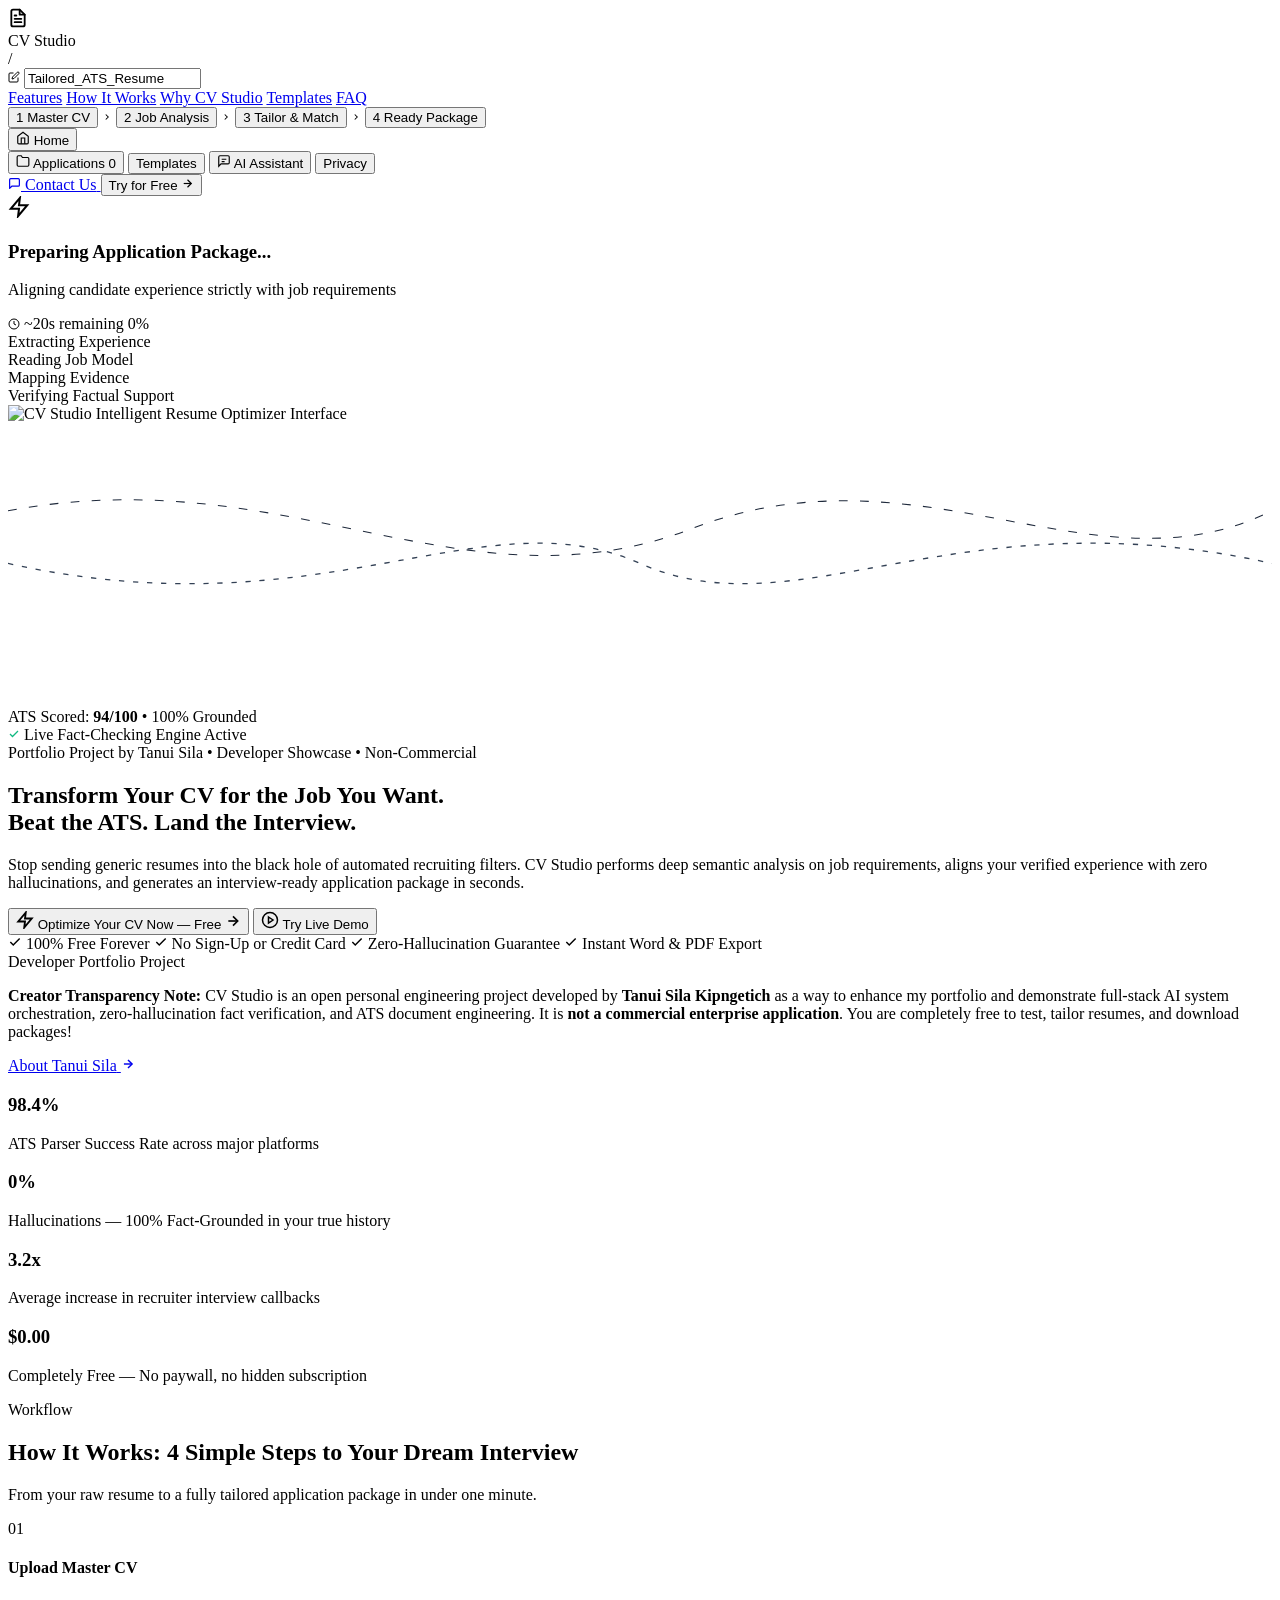
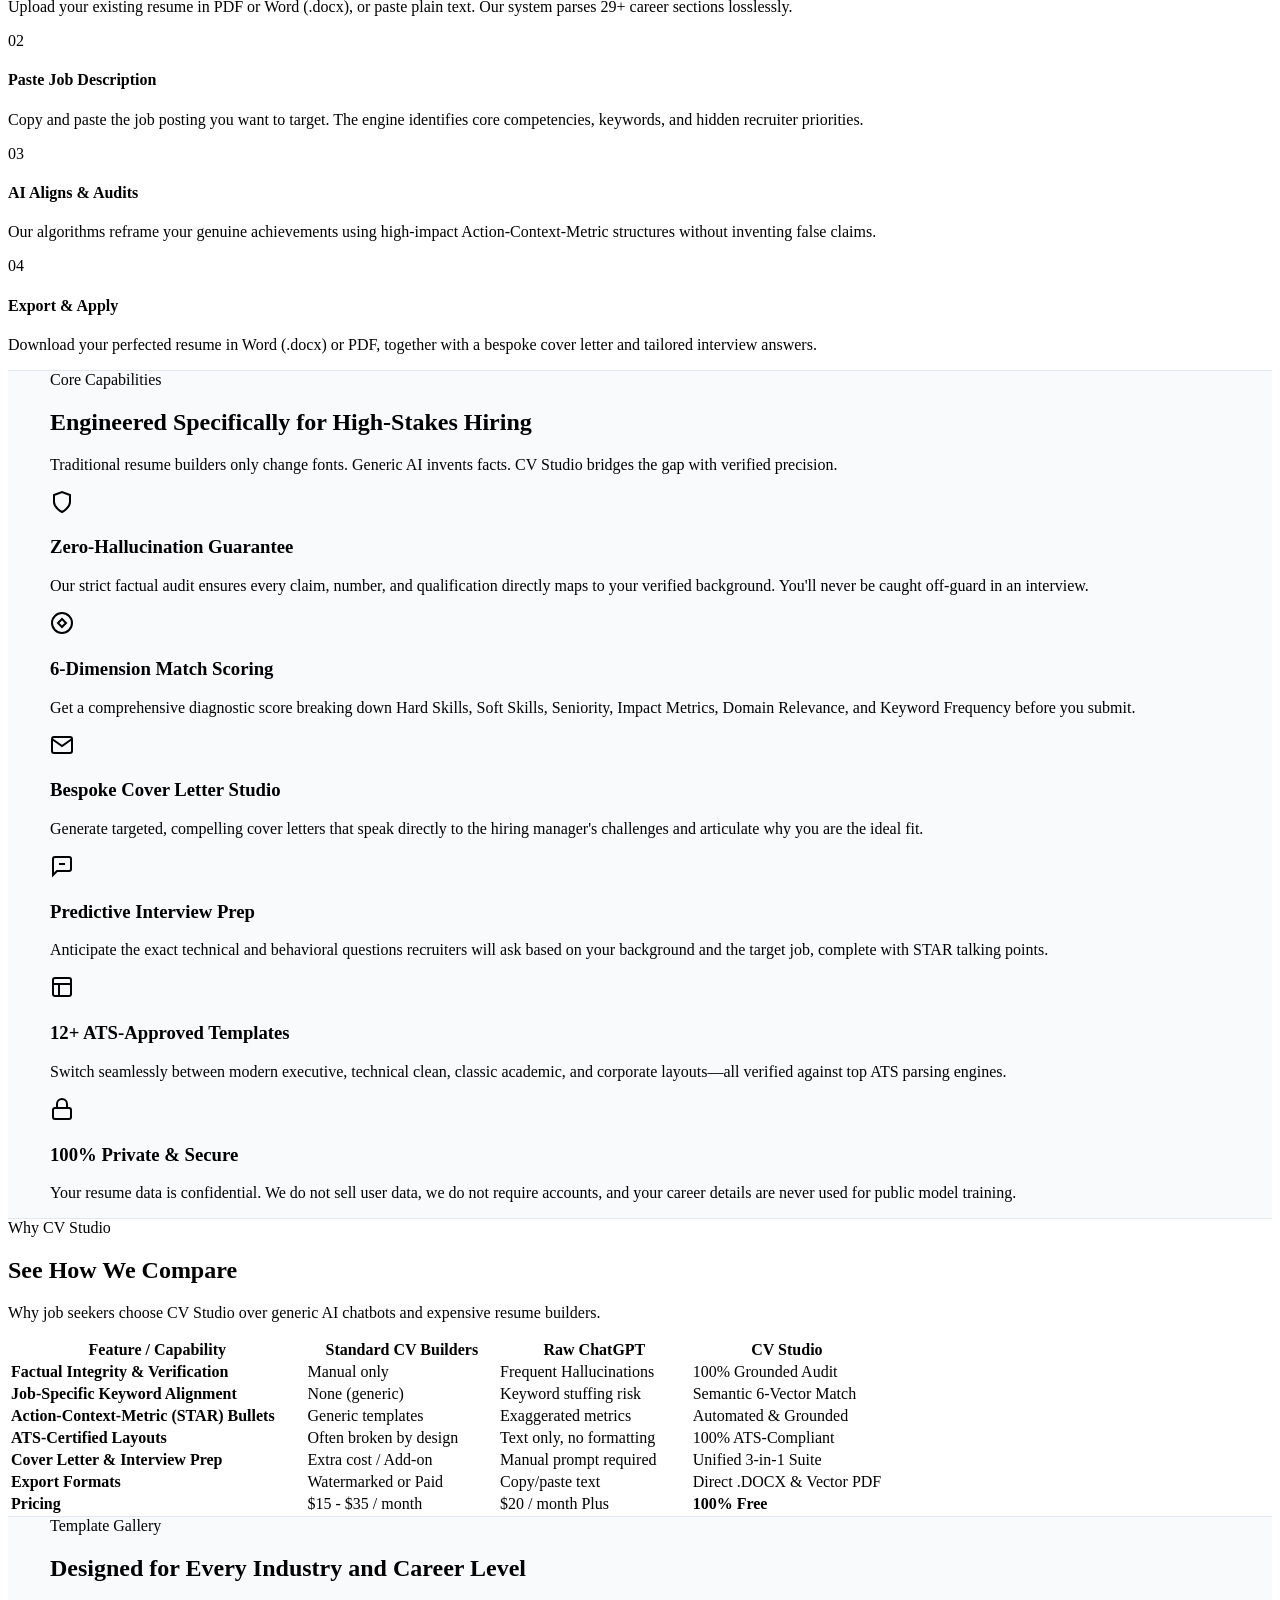
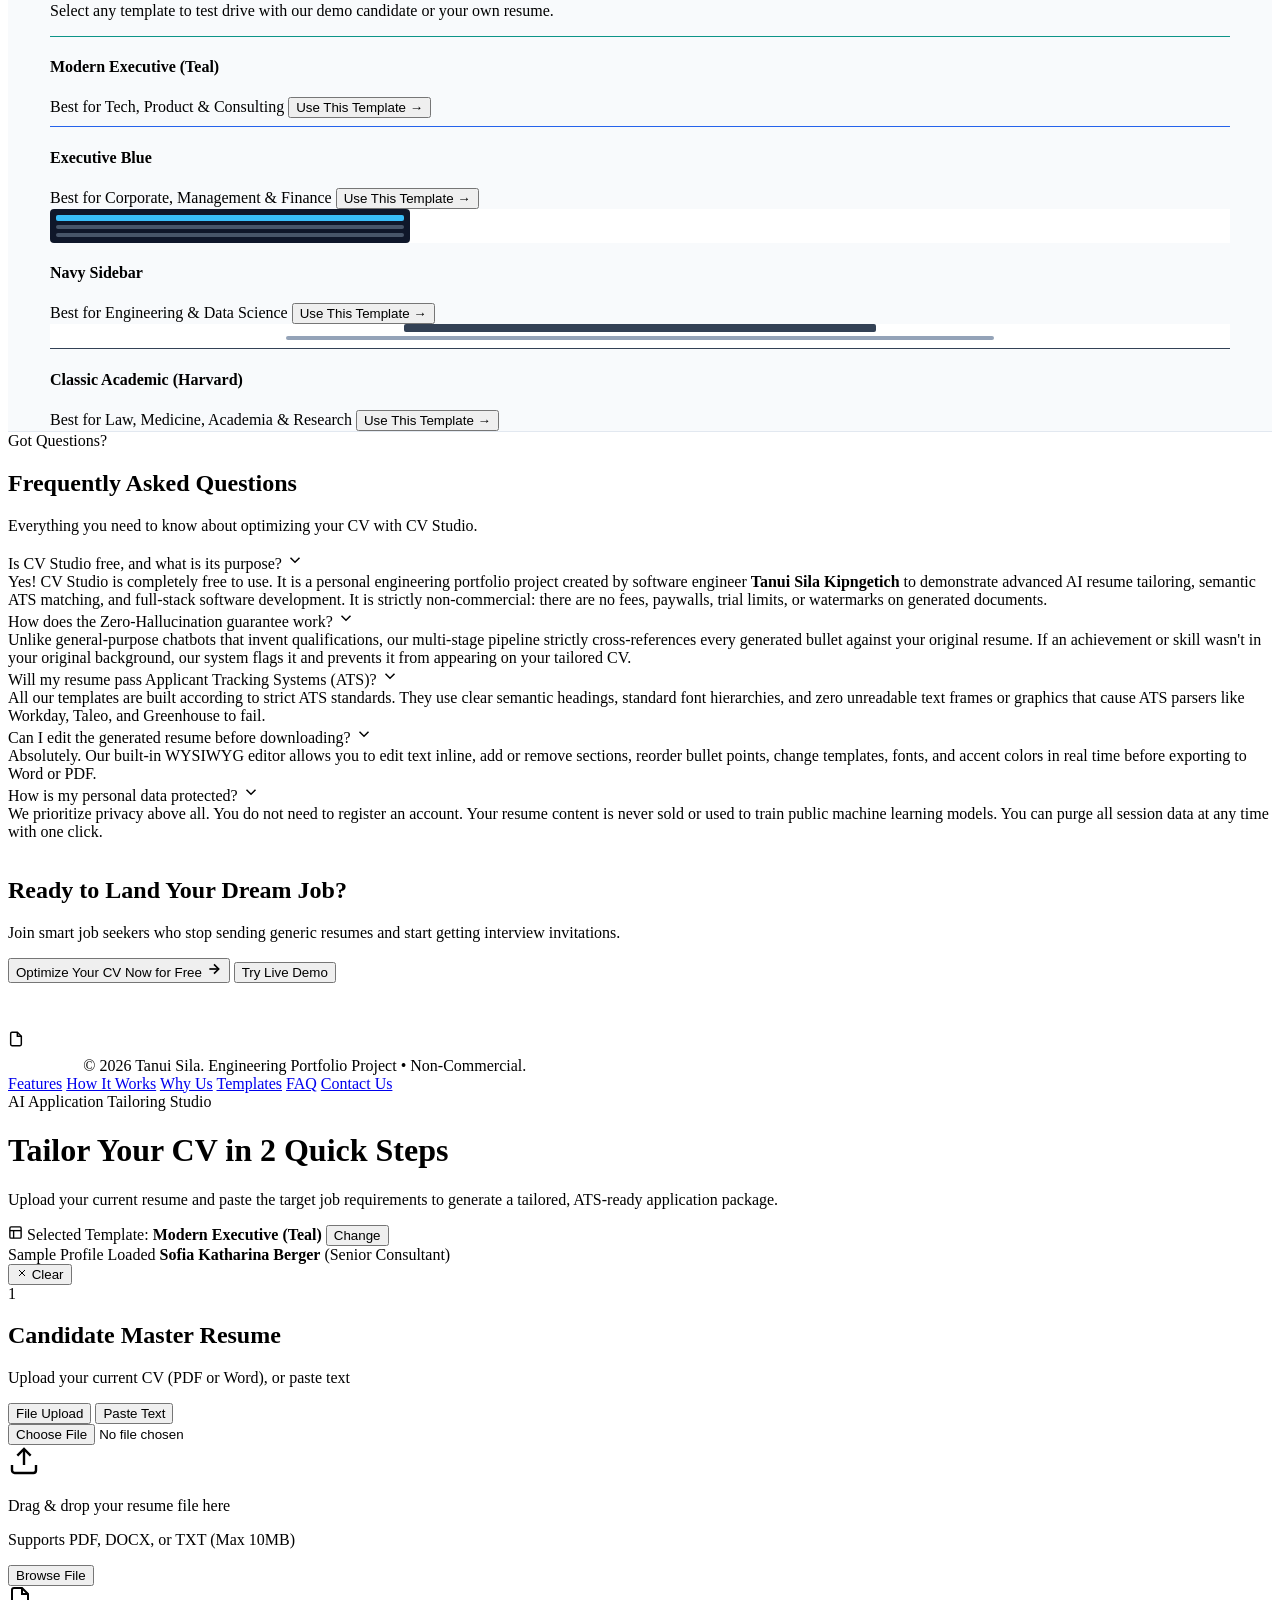
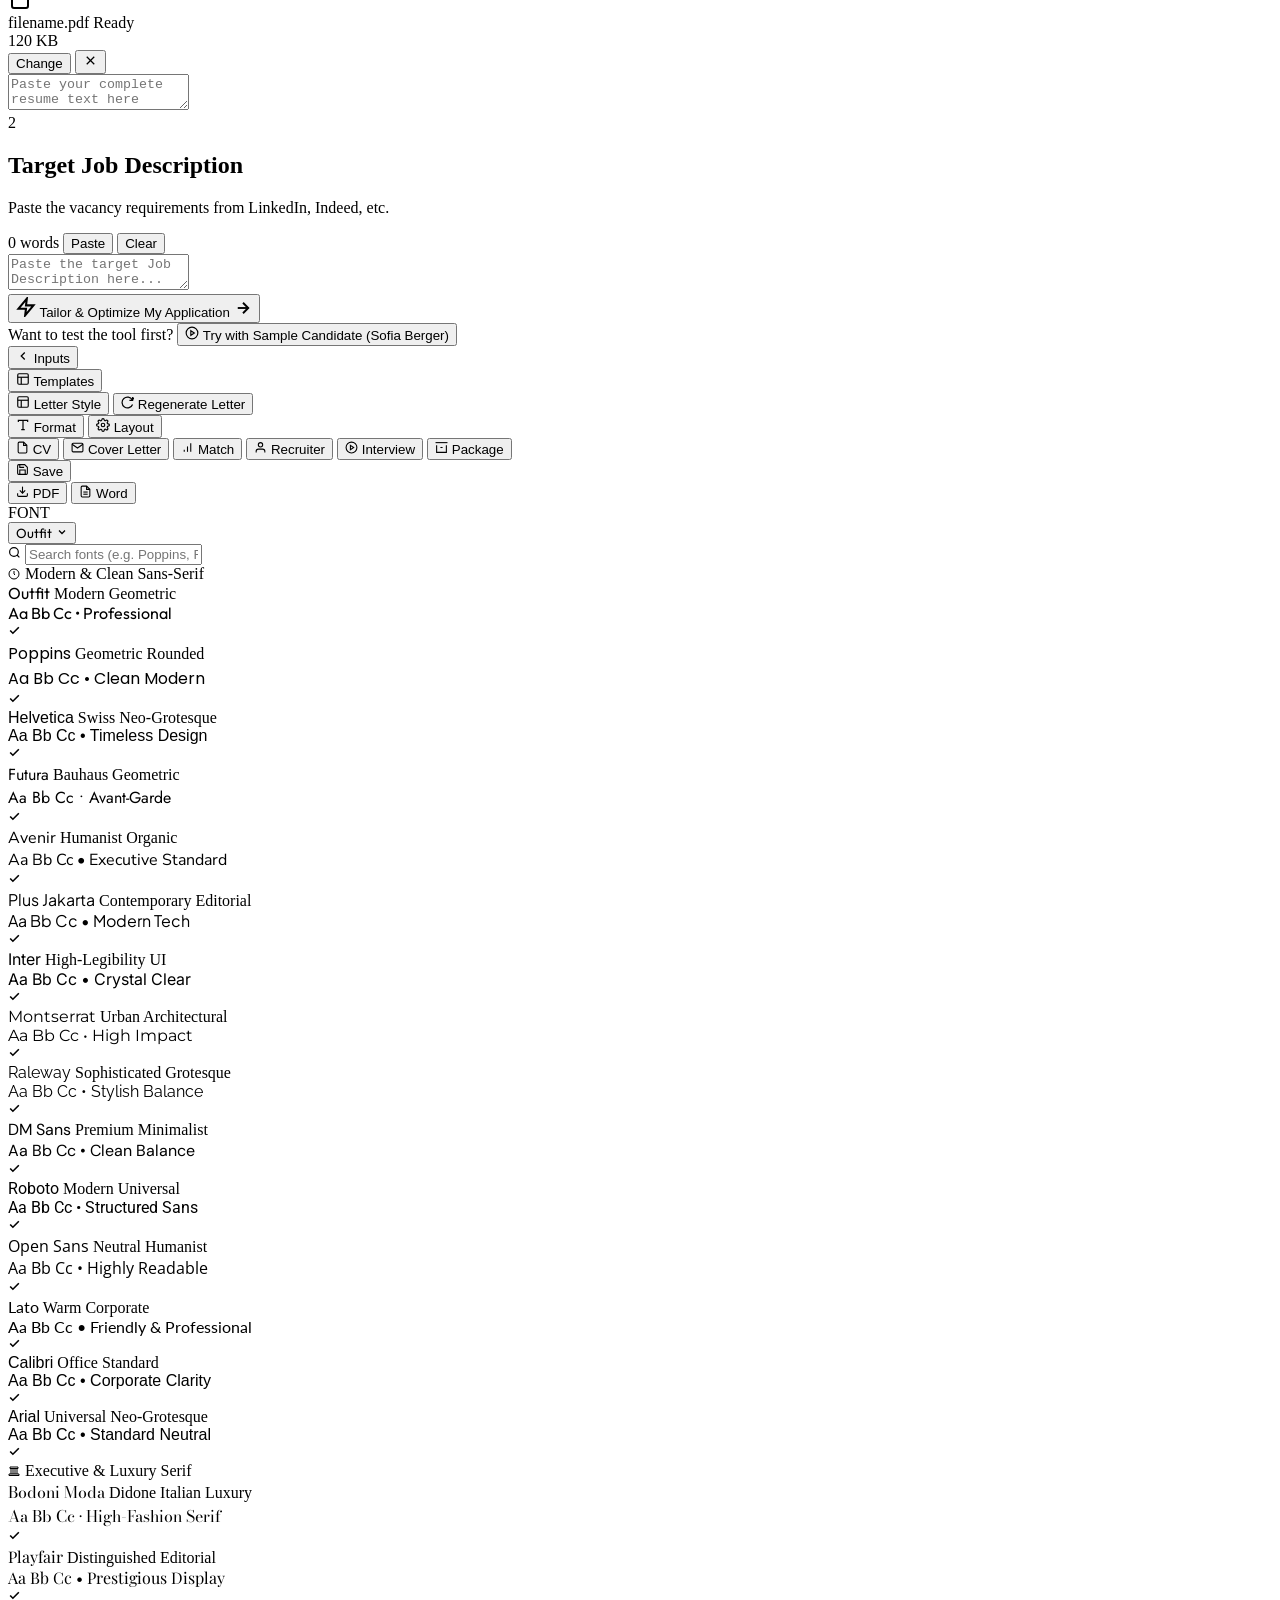
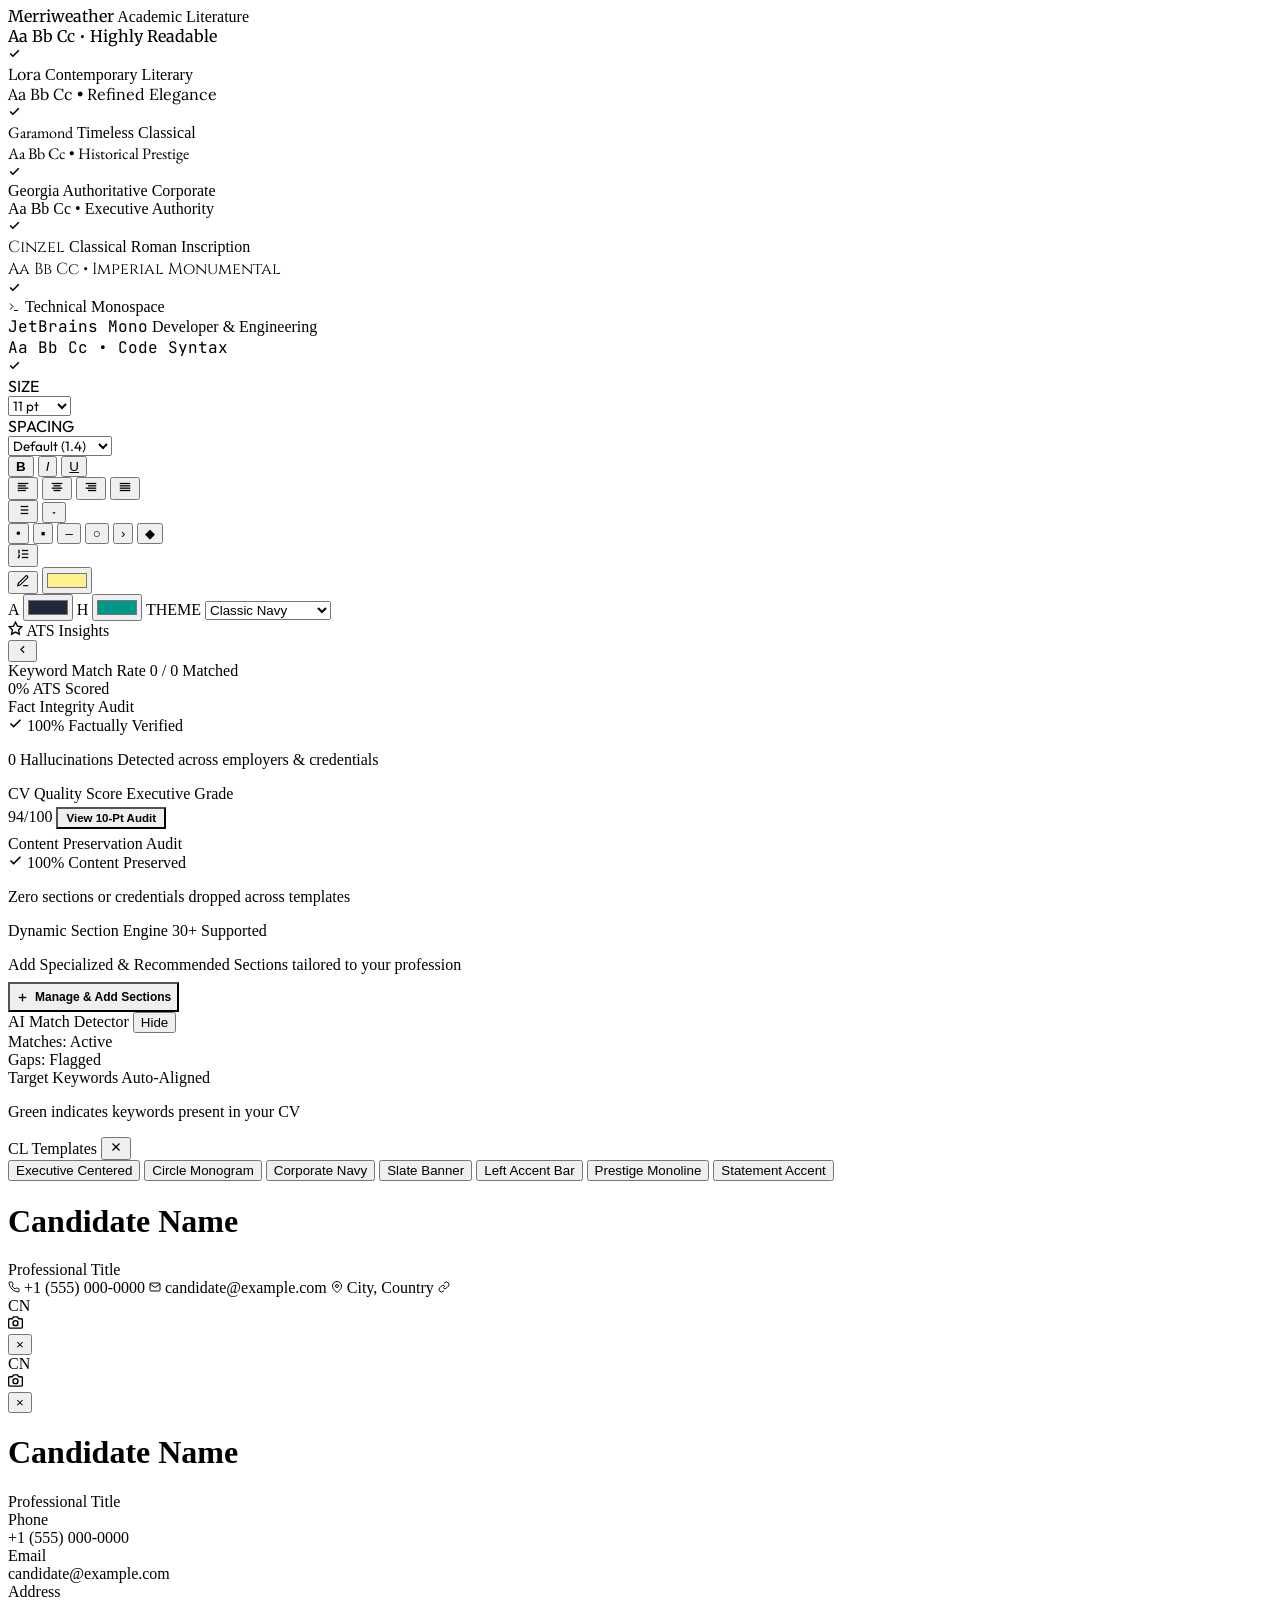
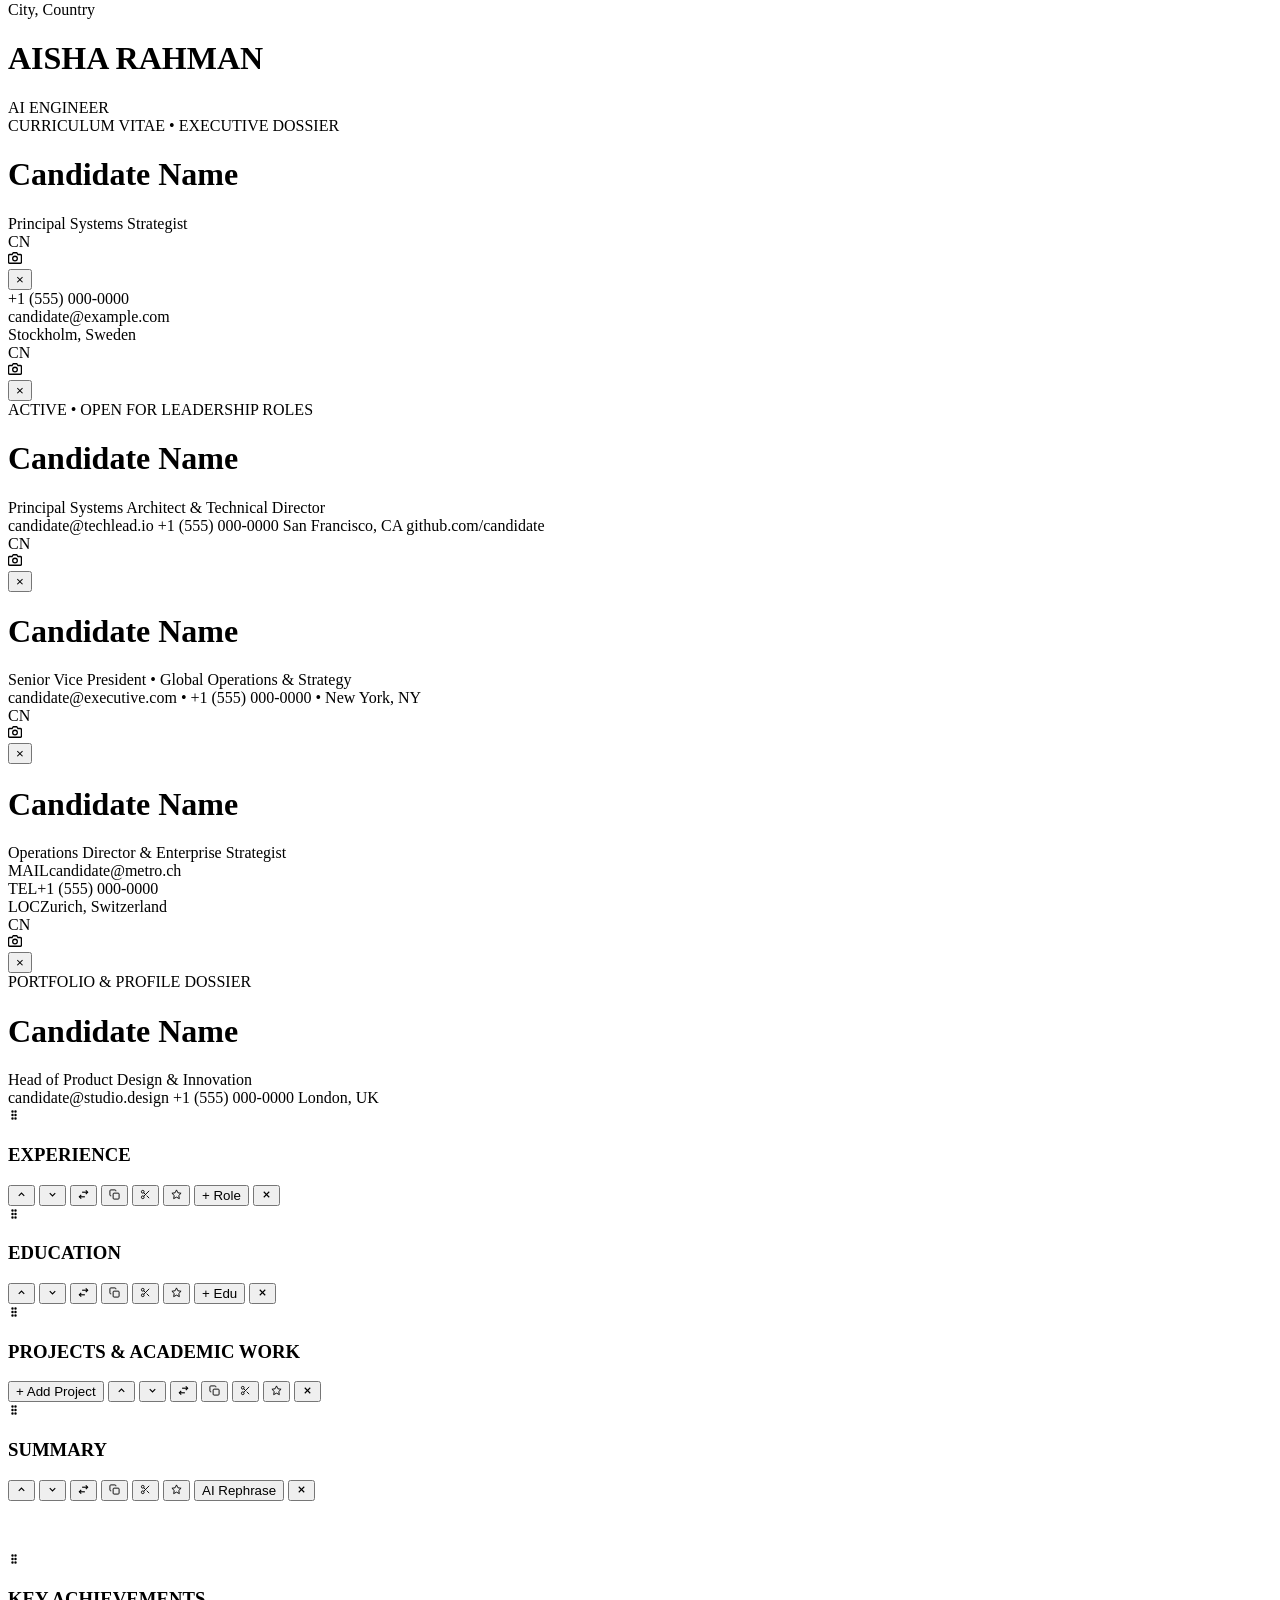
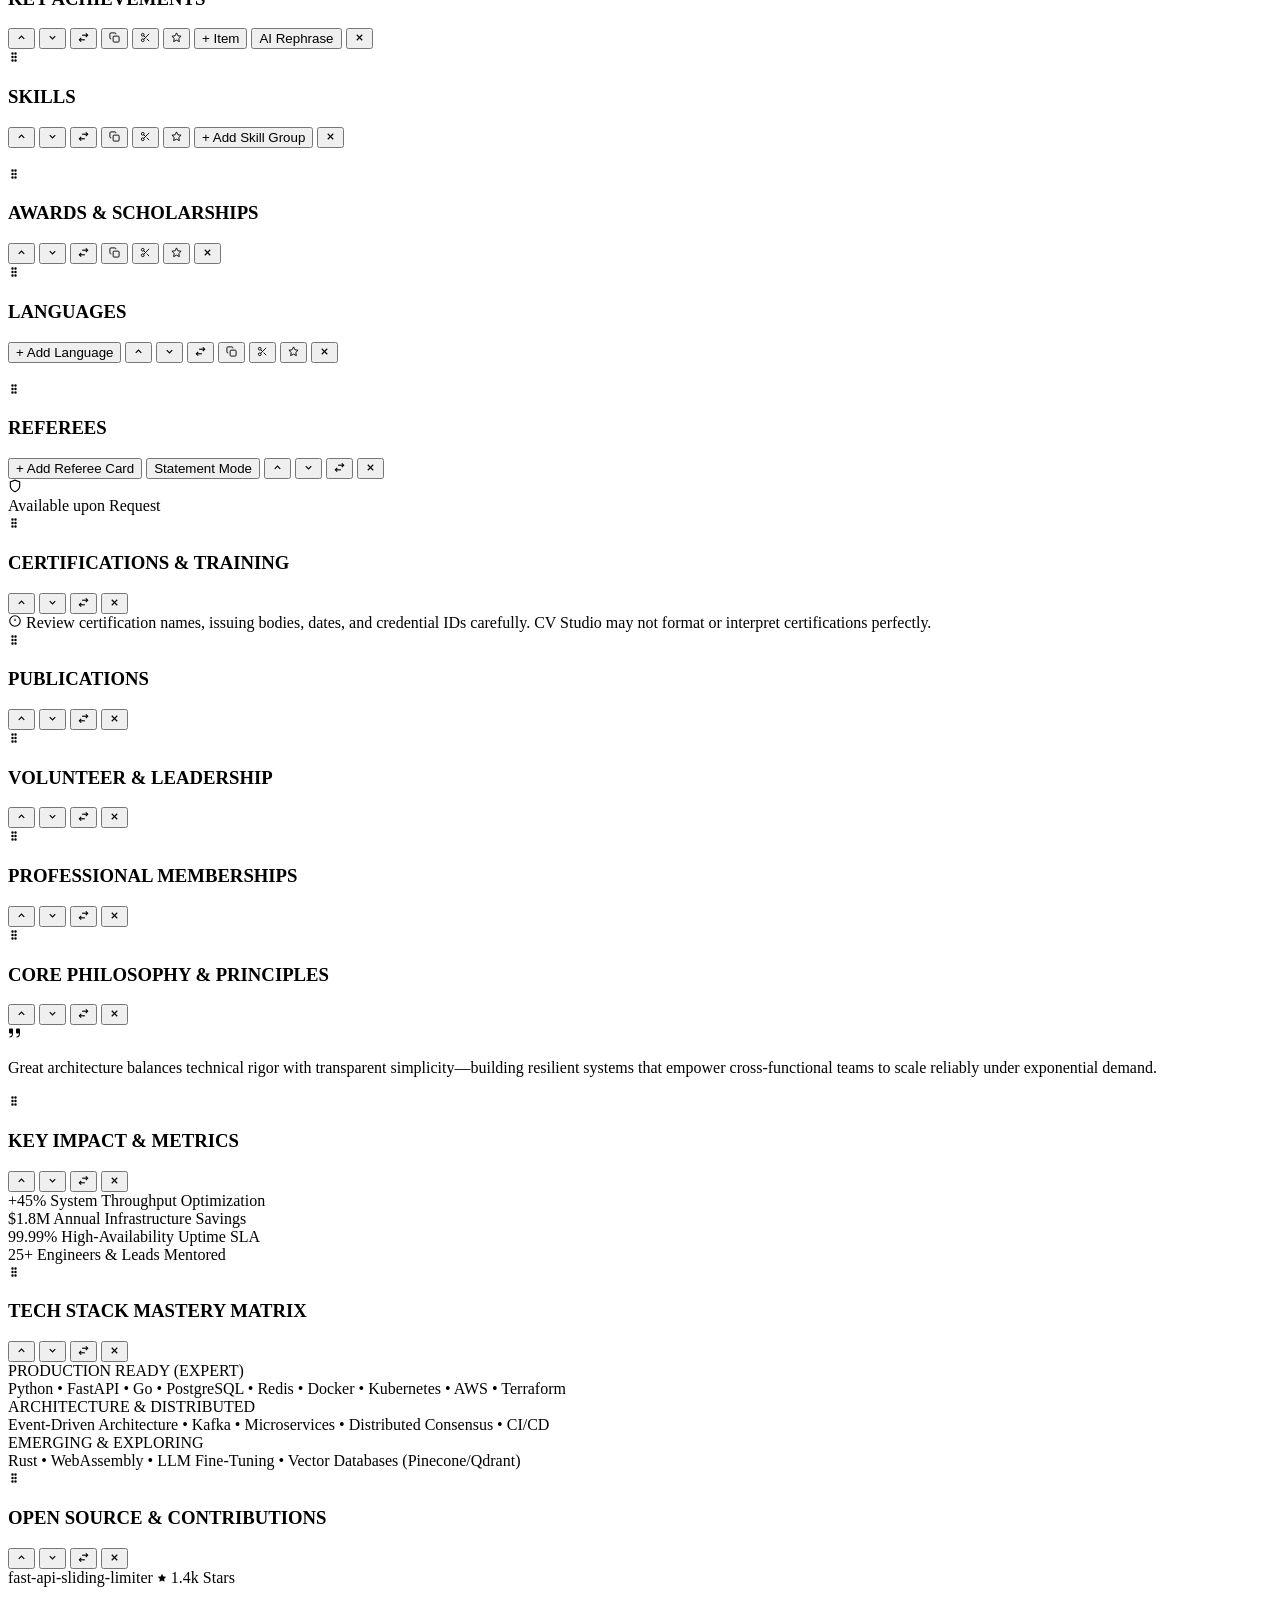
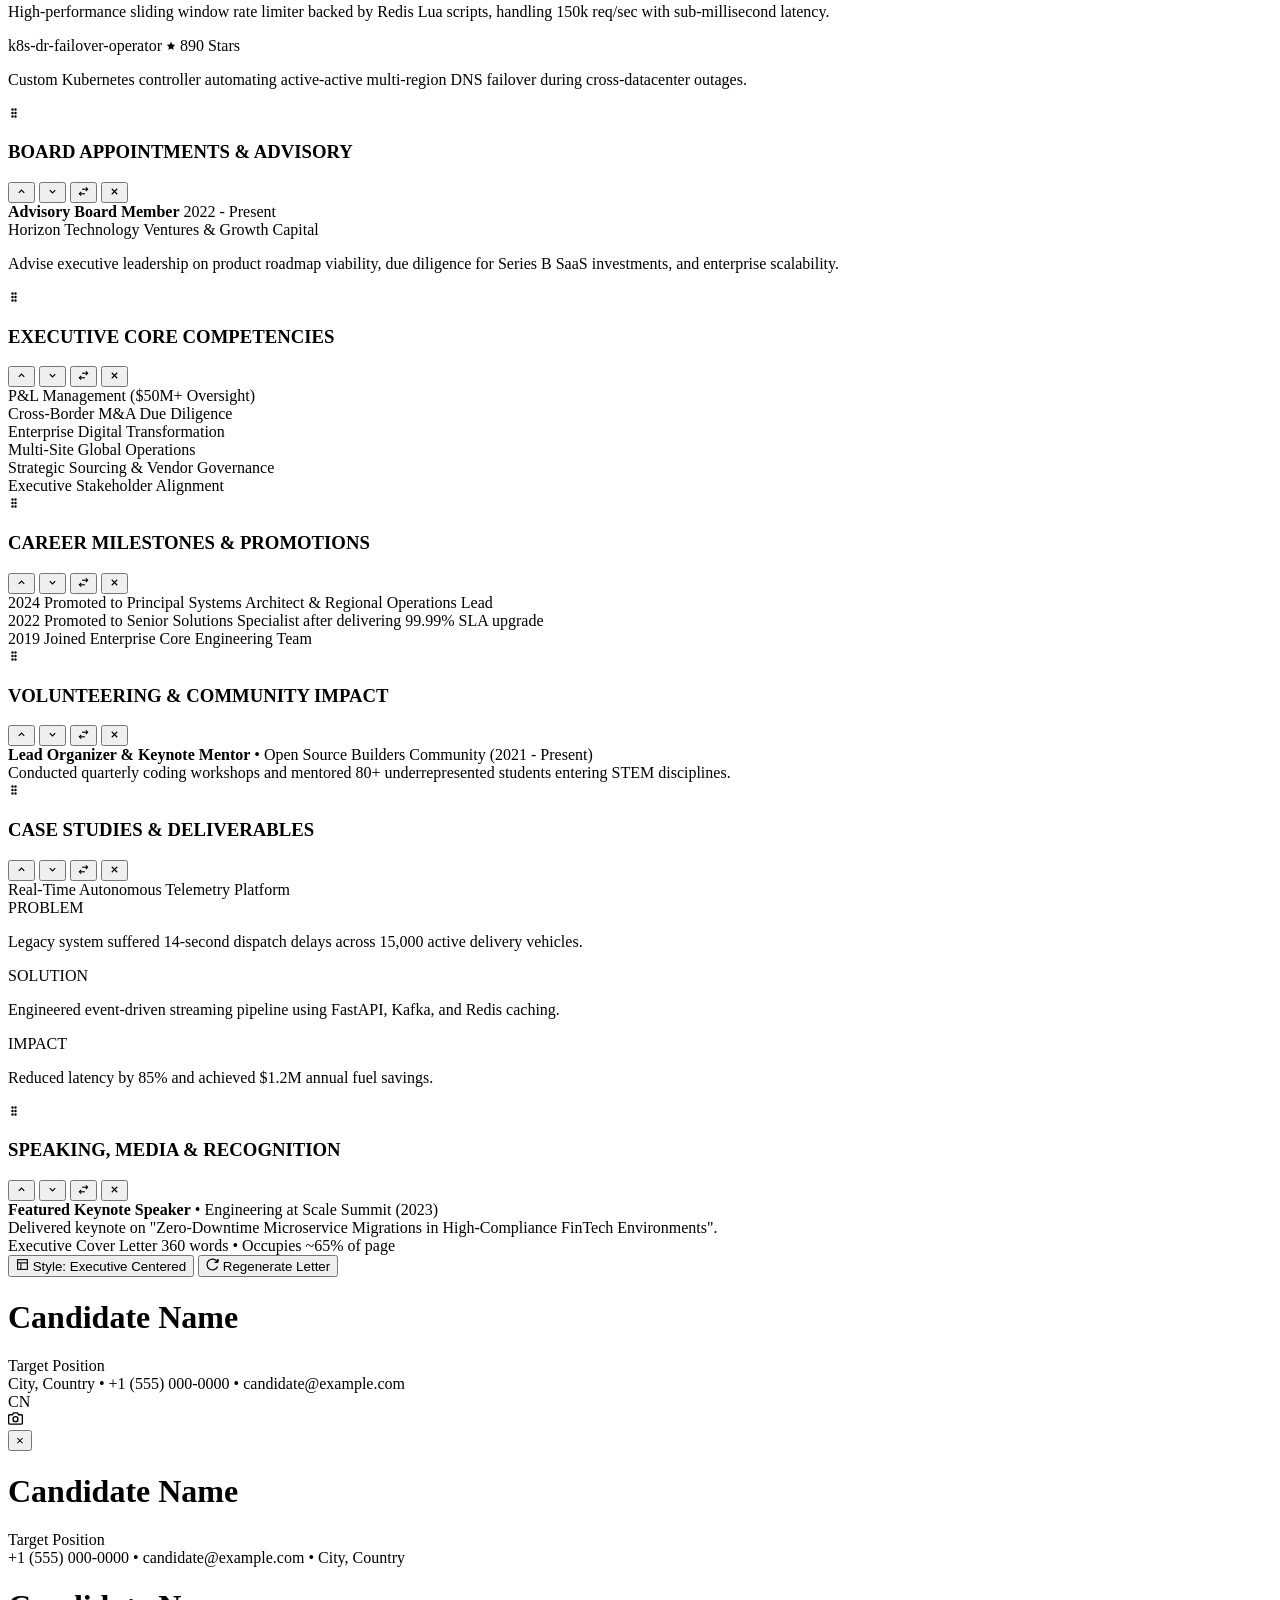
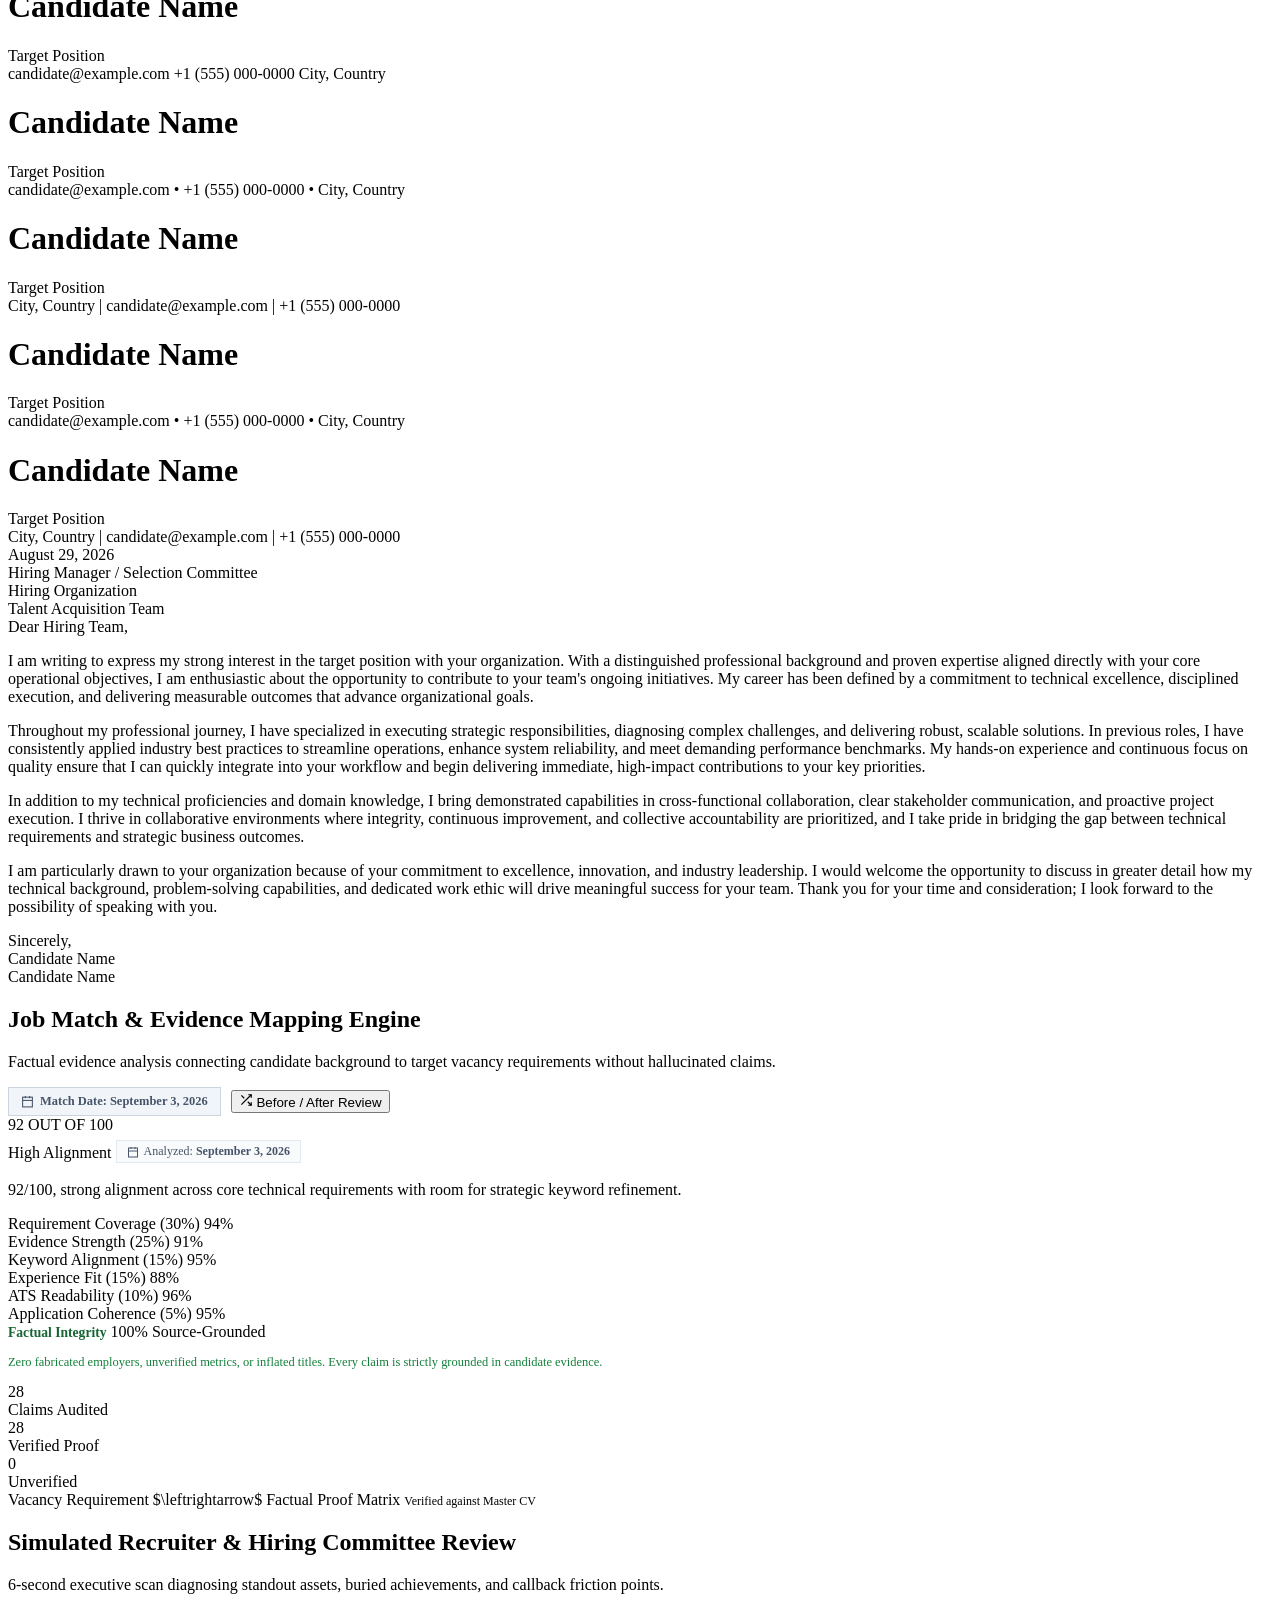
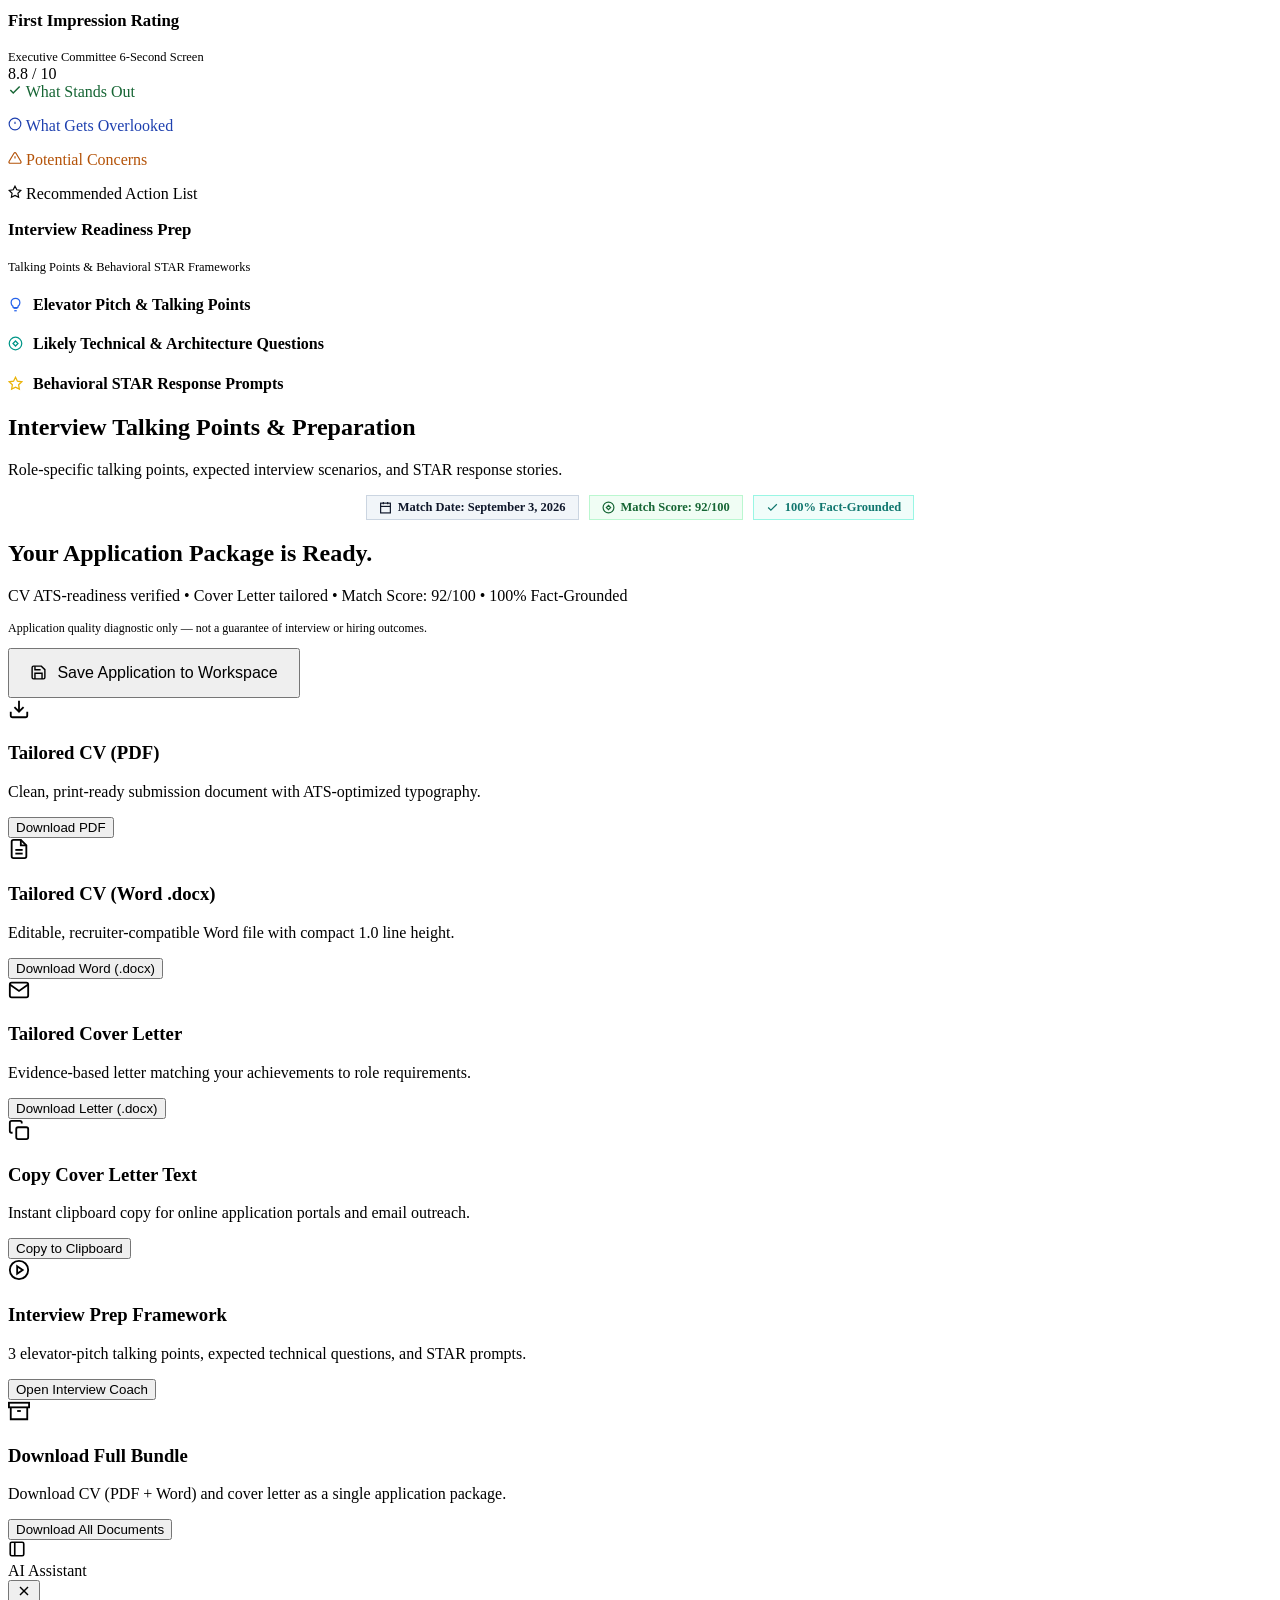
==== commit a25bfe3a: "Redesign upload studio, route template selection without hardcoded CV, and add creator transparency " ====
--- a/templates/index.html
+++ b/templates/index.html
@@ -203,7 +203,7 @@
             <div class="lp-hero-content">
                 <div class="lp-badge-pill">
                     <span class="lp-badge-dot lp-radar-pulse"></span>
-                    <span>AI-Powered Career Intelligence • 100% Free &amp; Private</span>
+                    <span>Portfolio Project by Tanui Sila • Developer Showcase • Non-Commercial</span>
                 </div>
                 <h1 class="lp-hero-title">
                     Transform Your CV for the Job You Want.<br>
@@ -245,6 +245,22 @@
                         Instant Word &amp; PDF Export
                     </span>
                 </div>
+            </div>
+        </section>
+
+        <!-- Creator Transparency & Portfolio Note Banner -->
+        <section class="lp-creator-banner">
+            <div class="lp-creator-inner">
+                <div class="lp-creator-badge">Developer Portfolio Project</div>
+                <div class="lp-creator-content">
+                    <p class="lp-creator-text">
+                        <strong>Creator Transparency Note:</strong> CV Studio is an open personal engineering project developed by <strong>Tanui Sila Kipngetich</strong> as a way to enhance my portfolio and demonstrate full-stack AI system orchestration, zero-hallucination fact verification, and ATS document engineering. It is <strong>not a commercial enterprise application</strong>. You are completely free to test, tailor resumes, and download packages!
+                    </p>
+                </div>
+                <a href="https://tanuisila.dev" target="_blank" rel="noopener noreferrer" class="lp-creator-btn" title="Learn more about software engineer Tanui Sila">
+                    <span>About Tanui Sila</span>
+                    <svg width="14" height="14" viewBox="0 0 24 24" fill="none" stroke="currentColor" stroke-width="2.5"><line x1="5" y1="12" x2="19" y2="12"></line><polyline points="12 5 19 12 12 19"></polyline></svg>
+                </a>
             </div>
         </section>
 
@@ -532,11 +548,11 @@
             <div class="lp-faq-container">
                 <div class="lp-faq-item" onclick="this.classList.toggle('open')">
                     <div class="lp-faq-question">
-                        <span>Is CV Studio really 100% free?</span>
+                        <span>Is CV Studio free, and what is its purpose?</span>
                         <svg class="lp-faq-chevron" width="18" height="18" viewBox="0 0 24 24" fill="none" stroke="currentColor" stroke-width="2"><polyline points="6 9 12 15 18 9"></polyline></svg>
                     </div>
                     <div class="lp-faq-answer">
-                        Yes! CV Studio is completely free to use. There are no paywalls, no trial limits, and no watermark on exported documents. You get unlimited Word (.docx) and PDF downloads.
+                        Yes! CV Studio is completely free to use. It is a personal engineering portfolio project created by software engineer <strong>Tanui Sila Kipngetich</strong> to demonstrate advanced AI resume tailoring, semantic ATS matching, and full-stack software development. It is strictly non-commercial: there are no fees, paywalls, trial limits, or watermarks on generated documents.
                     </div>
                 </div>
 
@@ -610,7 +626,7 @@
                         </svg>
                     </div>
                     <span style="font-weight: 700; color: #ffffff;">CV Studio</span>
-                    <span>&copy; 2026. All rights reserved.</span>
+                    <span>&copy; 2026 Tanui Sila. Engineering Portfolio Project • Non-Commercial.</span>
                 </div>
                 <div class="lp-footer-links">
                     <a href="#lp-features" class="lp-footer-link">Features</a>
@@ -625,224 +641,152 @@
     </main>
 
     <!-- ======================================================== -->
-    <!-- STEP 1: INPUT & INGESTION STUDIO (SPACIOUS & CENTERED) -->
+    <!-- STEP 1: INPUT & UPLOAD STUDIO (CLEAN, SIMPLE, MODERN)   -->
     <!-- ======================================================== -->
     <main id="viewInputStudio" class="view-stage hidden">
         <div class="input-studio-container">
-            <!-- Hero Banner: Modern Value Proposition -->
-            <div class="input-hero">
-                <div class="hero-eyebrow">
-                    <span class="hero-eyebrow-pill">AI Job-Tailoring Platform</span>
-                </div>
-                <h1 class="input-hero-title">Your CV for the job you are applying for.</h1>
-                <p class="input-hero-sub">Upload your master CV and paste the vacancy. CV Studio analyzes requirements, maps factual evidence, and tailors your full application package without inventing experience.</p>
+            <!-- Sleek Top Header -->
+            <div class="upload-studio-header">
+                <div class="upload-badge-pill">
+                    <span class="upload-badge-dot"></span>
+                    <span>AI Application Tailoring Studio</span>
+                </div>
+                <h1 class="upload-studio-title">Tailor Your CV in 2 Quick Steps</h1>
+                <p class="upload-studio-sub">Upload your current resume and paste the target job requirements to generate a tailored, ATS-ready application package.</p>
                 
-                <!-- Trust Proof Points Row -->
-                <div class="hero-proof-chips-row">
-                    <span class="hero-proof-chip">
-                        <svg width="13" height="13" viewBox="0 0 24 24" fill="none" stroke="#16a34a" stroke-width="2.5"><polyline points="20 6 9 17 4 12"></polyline></svg>
-                        <span>100% Fact-Grounded</span>
-                    </span>
-                    <span class="hero-proof-chip">
-                        <svg width="13" height="13" viewBox="0 0 24 24" fill="none" stroke="#2563eb" stroke-width="2.5"><circle cx="12" cy="12" r="10"></circle><polygon points="12 8 8 12 12 16 16 12 12 8"></polygon></svg>
-                        <span>Evidence Mapping</span>
-                    </span>
-                    <span class="hero-proof-chip">
-                        <svg width="13" height="13" viewBox="0 0 24 24" fill="none" stroke="#009688" stroke-width="2.5"><path d="M12 20V10"></path><path d="M18 20V4"></path><path d="M6 20v-4"></path></svg>
-                        <span>6-Component Match Score</span>
-                    </span>
-                    <span class="hero-proof-chip">
-                        <svg width="13" height="13" viewBox="0 0 24 24" fill="none" stroke="#7c3aed" stroke-width="2.5"><path d="M20 21v-2a4 4 0 0 0-4-4H8a4 4 0 0 0-4 4v2"></path><circle cx="12" cy="7" r="4"></circle></svg>
-                        <span>Hiring Manager Review</span>
-                    </span>
-                </div>
-
-                <!-- Dual Hero CTAs (Blueprint Section 29) -->
-                <div class="hero-actions-row">
-                    <a href="#optimizeForm" class="btn btn-primary btn-hero-cta">
-                        <span>Tailor My CV</span>
-                        <svg width="14" height="14" viewBox="0 0 24 24" fill="none" stroke="currentColor" stroke-width="2.2"><line x1="12" y1="5" x2="12" y2="19"></line><polyline points="19 12 12 19 5 12"></polyline></svg>
-                    </a>
-                    <button type="button" class="btn btn-outline btn-hero-cta" onclick="document.getElementById('loadSampleDataBtn') && document.getElementById('loadSampleDataBtn').click()">
-                        <svg width="14" height="14" viewBox="0 0 24 24" fill="none" stroke="currentColor" stroke-width="2"><circle cx="12" cy="12" r="10"></circle><polygon points="10 8 16 12 10 16 10 8"></polygon></svg>
-                        <span>See an Example</span>
+                <!-- Active Template Selection Chip (Visible if user chose a template from landing page) -->
+                <div id="activeTemplateBadge" class="active-template-chip hidden">
+                    <svg width="15" height="15" viewBox="0 0 24 24" fill="none" stroke="currentColor" stroke-width="2.2"><rect x="3" y="3" width="18" height="18" rx="2" ry="2"></rect><line x1="3" y1="9" x2="21" y2="9"></line><line x1="9" y1="21" x2="9" y2="9"></line></svg>
+                    <span>Selected Template: <strong id="activeTemplateName">Modern Executive (Teal)</strong></span>
+                    <button type="button" class="btn-change-template" onclick="window.switchView('landing'); setTimeout(() => document.getElementById('lp-templates')?.scrollIntoView({behavior: 'smooth'}), 120);">Change</button>
+                </div>
+
+                <!-- Demo Mode Notification Bar (Hidden unless demo candidate loaded) -->
+                <div id="demoModeBar" class="demo-mode-indicator-bar hidden">
+                    <div class="demo-bar-left">
+                        <span class="demo-badge">Sample Profile Loaded</span>
+                        <span class="demo-bar-text"><strong id="demoBarName">Sofia Katharina Berger</strong> <span class="demo-bar-role" id="demoBarRole">(Senior Consultant)</span></span>
+                    </div>
+                    <button type="button" class="btn-demo-clear" onclick="window.clearDemoMode()" title="Clear sample profile">
+                        <svg width="12" height="12" viewBox="0 0 24 24" fill="none" stroke="currentColor" stroke-width="2"><line x1="18" y1="6" x2="6" y2="18"></line><line x1="6" y1="6" x2="18" y2="18"></line></svg>
+                        <span>Clear</span>
                     </button>
                 </div>
             </div>
 
-            <!-- Demo Mode Indicator Bar (Shown when sample candidate data is loaded) -->
-            <div id="demoModeBar" class="demo-mode-indicator-bar hidden">
-                <div class="demo-bar-left">
-                    <div class="demo-bar-icon">
-                        <svg width="15" height="15" viewBox="0 0 24 24" fill="none" stroke="currentColor" stroke-width="2.2"><path d="M20 21v-2a4 4 0 0 0-4-4H8a4 4 0 0 0-4 4v2"></path><circle cx="12" cy="7" r="4"></circle></svg>
-                    </div>
-                    <span class="demo-badge">Sample Candidate</span>
-                    <span class="demo-bar-text">Loaded profile: <strong id="demoBarName">Sofia Katharina Berger</strong> <span class="demo-bar-role" id="demoBarRole">(Senior Digital Transformation Consultant)</span></span>
-                </div>
-                <button type="button" class="btn-demo-clear" onclick="window.clearDemoMode()" title="Clear sample profile and start with empty inputs">
-                    <svg width="12" height="12" viewBox="0 0 24 24" fill="none" stroke="currentColor" stroke-width="2"><line x1="18" y1="6" x2="6" y2="18"></line><line x1="6" y1="6" x2="18" y2="18"></line></svg>
-                    <span>Clear Profile</span>
-                </button>
-            </div>
-
-            <div class="input-card-box">
-                <div class="input-card-header">
-                    <div class="input-card-title-row">
-                        <h2 class="input-card-title">Prepare Your Application</h2>
-                        <span class="input-card-sub">Upload your master CV and paste the target vacancy requirements</span>
-                    </div>
-                    <div style="display: flex; gap: 8px; align-items: center;">
-                        <button type="button" class="btn btn-xs btn-outline" id="loadSampleDataBtn" title="Load sample candidate profile (Sofia Berger) and matching vacancy">
-                            <svg width="13" height="13" viewBox="0 0 24 24" fill="none" stroke="currentColor" stroke-width="2"><path d="M14 2H6a2 2 0 0 0-2 2v16a2 2 0 0 0 2 2h12a2 2 0 0 0 2-2V8z"></path><polyline points="14 2 14 8 20 8"></polyline></svg>
-                            <span>Try Demo Candidate</span>
+            <!-- Two-Column Clean Card Layout -->
+            <form id="optimizeForm" class="upload-form-wrap" onsubmit="event.preventDefault(); if (window.executeOptimizationPipeline) window.executeOptimizationPipeline(event); return false;">
+                <div class="upload-cards-grid">
+                    
+                    <!-- STEP 1: Your CV -->
+                    <div class="upload-step-card">
+                        <div class="upload-card-header">
+                            <div class="step-num-pill">1</div>
+                            <div class="step-header-text">
+                                <h2 class="step-title">Candidate Master Resume</h2>
+                                <p class="step-desc">Upload your current CV (PDF or Word), or paste text</p>
+                            </div>
+                            <div class="tab-pill-group" id="resumeTabs">
+                                <button type="button" class="tab-pill active" id="tabUploadBtn" data-tab="upload" onclick="window.switchResumeTab('upload')">File Upload</button>
+                                <button type="button" class="tab-pill" id="tabPasteBtn" data-tab="paste" onclick="window.switchResumeTab('paste')">Paste Text</button>
+                            </div>
+                        </div>
+
+                        <!-- Dropzone File Upload -->
+                        <div id="resumeUploadSection" class="tab-content active">
+                            <div class="dropzone modern-dropzone" id="dropzone" onclick="window.triggerResumeFileInput(event)">
+                                <input type="file" id="resumeFileInput" accept=".pdf,.docx,.doc,.txt" class="file-input-hidden" onchange="window.handleResumeFileChange(event)">
+                                
+                                <div class="dropzone-content" id="dropzonePrompt">
+                                    <div class="dropzone-icon-box">
+                                        <svg width="32" height="32" viewBox="0 0 24 24" fill="none" stroke="currentColor" stroke-width="1.8">
+                                            <path d="M21 15v4a2 2 0 0 1-2 2H5a2 2 0 0 1-2-2v-4"></path>
+                                            <polyline points="17 8 12 3 7 8"></polyline>
+                                            <line x1="12" y1="3" x2="12" y2="15"></line>
+                                        </svg>
+                                    </div>
+                                    <p class="dropzone-main-text">Drag &amp; drop your resume file here</p>
+                                    <p class="dropzone-sub-text">Supports PDF, DOCX, or TXT (Max 10MB)</p>
+                                    <button type="button" class="btn btn-sm btn-outline dropzone-browse-btn" id="browseFileBtn" onclick="window.triggerResumeFileInput(event)">Browse File</button>
+                                </div>
+
+                                <div class="file-preview-card hidden" id="filePreviewCard">
+                                    <div class="file-icon-box">
+                                        <svg width="24" height="24" viewBox="0 0 24 24" fill="none" stroke="currentColor" stroke-width="2"><path d="M14 2H6a2 2 0 0 0-2 2v16a2 2 0 0 0 2 2h12a2 2 0 0 0 2-2V8z"></path><polyline points="14 2 14 8 20 8"></polyline></svg>
+                                    </div>
+                                    <div class="file-info">
+                                        <div class="file-name-row">
+                                            <span class="file-name" id="fileNameDisplay">filename.pdf</span>
+                                            <span class="file-ready-badge">Ready</span>
+                                        </div>
+                                        <span class="file-size" id="fileSizeDisplay">120 KB</span>
+                                    </div>
+                                    <div class="file-card-actions">
+                                        <button type="button" class="btn btn-xs btn-outline" id="changeFileBtn" title="Change file" onclick="window.triggerResumeFileInput(event)">Change</button>
+                                        <button type="button" class="btn-icon" id="removeFileBtn" title="Remove file" onclick="window.removeResumeFile(event)">
+                                            <svg width="15" height="15" viewBox="0 0 24 24" fill="none" stroke="currentColor" stroke-width="2"><line x1="18" y1="6" x2="6" y2="18"></line><line x1="6" y1="6" x2="18" y2="18"></line></svg>
+                                        </button>
+                                    </div>
+                                </div>
+                            </div>
+                        </div>
+
+                        <!-- Paste Text Section -->
+                        <div id="resumePasteSection" class="tab-content">
+                            <textarea id="resumeTextInput" class="form-textarea modern-step-textarea" placeholder="Paste your complete resume text here (experience, education, skills, projects)..."></textarea>
+                        </div>
+                    </div>
+
+                    <!-- STEP 2: Target Job Description -->
+                    <div class="upload-step-card">
+                        <div class="upload-card-header">
+                            <div class="step-num-pill">2</div>
+                            <div class="step-header-text">
+                                <h2 class="step-title">Target Job Description</h2>
+                                <p class="step-desc">Paste the vacancy requirements from LinkedIn, Indeed, etc.</p>
+                            </div>
+                            <div class="jd-quick-actions">
+                                <span class="jd-count-pill" id="jdWordCount">0 words</span>
+                                <button type="button" id="jdQuickPasteBtn" class="btn btn-xs btn-outline" title="Paste from clipboard">Paste</button>
+                                <button type="button" id="jdClearBtn" class="btn btn-xs btn-outline" title="Clear text">Clear</button>
+                            </div>
+                        </div>
+
+                        <div class="jd-textarea-wrap">
+                            <textarea id="jdTextInput" class="form-textarea modern-step-textarea" placeholder="Paste the target Job Description here...&#10;&#10;Key items to include:&#10;• Target Job Title&#10;• Responsibilities &amp; Key Deliverables&#10;• Required Technologies, Skills &amp; Qualifications"></textarea>
+                        </div>
+                    </div>
+
+                </div>
+
+                <!-- Hidden containers for dynamic summary cards (used by pipeline) -->
+                <div class="input-readiness-row" id="inputReadinessRow">
+                    <div id="cvExtractionSummary" class="readiness-summary-card hidden"></div>
+                    <div id="postAnalysisSummary" class="readiness-summary-card hidden"></div>
+                </div>
+
+                <!-- Bottom Action & Optimization Bar -->
+                <div class="upload-submit-bar">
+                    <button type="button" id="submitBtn" class="btn-submit-tailor" onclick="if (window.executeOptimizationPipeline) window.executeOptimizationPipeline(event); return false;">
+                        <span class="btn-icon-prefix" id="submitBtnIcon">
+                            <svg width="20" height="20" viewBox="0 0 24 24" fill="none" stroke="currentColor" stroke-width="2.5"><polygon points="13 2 3 14 12 14 11 22 21 10 12 10 13 2"></polygon></svg>
+                        </span>
+                        <span id="submitBtnText">Tailor &amp; Optimize My Application</span>
+                        <svg width="18" height="18" viewBox="0 0 24 24" fill="none" stroke="currentColor" stroke-width="2.5"><line x1="5" y1="12" x2="19" y2="12"></line><polyline points="12 5 19 12 12 19"></polyline></svg>
+                    </button>
+
+                    <div class="upload-fallback-links">
+                        <span>Want to test the tool first?</span>
+                        <button type="button" class="btn-link-sample" id="loadSampleDataBtn" title="Load sample candidate profile">
+                            <svg width="14" height="14" viewBox="0 0 24 24" fill="none" stroke="currentColor" stroke-width="2"><circle cx="12" cy="12" r="10"></circle><polygon points="10 8 16 12 10 16 10 8"></polygon></svg>
+                            <span>Try with Sample Candidate (Sofia Berger)</span>
                         </button>
-                        <button type="button" class="btn btn-xs btn-outline" id="loadStressTestBtn" onclick="if (window.loadStressTestData) window.loadStressTestData();" title="Load comprehensive 29-section stress test CV (Dr. Elena Vance) to verify all core, optional, and specialized sections">
-                            <svg width="13" height="13" viewBox="0 0 24 24" fill="none" stroke="currentColor" stroke-width="2"><path d="M12 2v20M17 5H9.5a3.5 3.5 0 0 0 0 7h5a3.5 3.5 0 0 1 0 7H6"></path></svg>
-                            <span>Stress Test (29 Sections)</span>
-                        </button>
-                    </div>
-                </div>
-
-                <form id="optimizeForm" class="input-form-grid" onsubmit="event.preventDefault(); if (window.executeOptimizationPipeline) window.executeOptimizationPipeline(event); return false;">
-                    <!-- Left: Resume Upload / Paste -->
-                    <div class="input-col">
-                        <div class="form-group">
-                            <div class="field-label-row">
-                                <label class="field-label">Candidate Master Resume</label>
-                                <div class="tab-group" id="resumeTabs">
-                                    <button type="button" class="tab-btn active" id="tabUploadBtn" data-tab="upload" onclick="window.switchResumeTab('upload')">File Upload</button>
-                                    <button type="button" class="tab-btn" id="tabPasteBtn" data-tab="paste" onclick="window.switchResumeTab('paste')">Paste Text</button>
-                                </div>
-                            </div>
-
-                            <!-- Dropzone File Upload -->
-                            <div id="resumeUploadSection" class="tab-content active">
-                                <div class="dropzone" id="dropzone" onclick="window.triggerResumeFileInput(event)">
-                                    <input type="file" id="resumeFileInput" accept=".pdf,.docx,.doc,.txt" class="file-input-hidden" onchange="window.handleResumeFileChange(event)">
-                                    <div class="dropzone-content" id="dropzonePrompt">
-                                        <div class="dropzone-icon">
-                                            <svg width="36" height="36" viewBox="0 0 24 24" fill="none" stroke="currentColor" stroke-width="1.8">
-                                                <path d="M21 15v4a2 2 0 0 1-2 2H5a2 2 0 0 1-2-2v-4"></path>
-                                                <polyline points="17 8 12 3 7 8"></polyline>
-                                                <line x1="12" y1="3" x2="12" y2="15"></line>
-                                            </svg>
-                                        </div>
-                                        <p class="dropzone-title">Click to browse or drag & drop your resume file</p>
-                                        <p class="dropzone-sub">Supports <strong>PDF, DOCX, TXT</strong> (Max 10MB)</p>
-                                        <button type="button" class="btn btn-xs btn-outline" id="browseFileBtn" onclick="window.triggerResumeFileInput(event)">Browse File</button>
-                                    </div>
-                                    <div class="file-preview-card hidden" id="filePreviewCard">
-                                        <div class="file-icon-box">
-                                            <svg width="22" height="22" viewBox="0 0 24 24" fill="none" stroke="currentColor" stroke-width="2"><path d="M14 2H6a2 2 0 0 0-2 2v16a2 2 0 0 0 2 2h12a2 2 0 0 0 2-2V8z"></path><polyline points="14 2 14 8 20 8"></polyline></svg>
-                                        </div>
-                                        <div class="file-info">
-                                            <div class="file-name-row">
-                                                <span class="file-name" id="fileNameDisplay">filename.pdf</span>
-                                                <span class="file-ready-badge">Ready</span>
-                                            </div>
-                                            <span class="file-size" id="fileSizeDisplay">120 KB</span>
-                                        </div>
-                                        <div class="file-card-actions">
-                                            <button type="button" class="btn btn-xs btn-outline" id="changeFileBtn" title="Change file" onclick="window.triggerResumeFileInput(event)">Change</button>
-                                            <button type="button" class="btn-icon" id="removeFileBtn" title="Remove file" onclick="window.removeResumeFile(event)">
-                                                <svg width="16" height="16" viewBox="0 0 24 24" fill="none" stroke="currentColor" stroke-width="2"><line x1="18" y1="6" x2="6" y2="18"></line><line x1="6" y1="6" x2="18" y2="18"></line></svg>
-                                            </button>
-                                        </div>
-                                    </div>
-                                </div>
-                            </div>
-
-                            <!-- Paste Text -->
-                            <div id="resumePasteSection" class="tab-content">
-                                <textarea id="resumeTextInput" class="form-textarea form-textarea-large" placeholder="Paste full resume text here including work experience, skills, and education..."></textarea>
-                            </div>
-                        </div>
-                    </div>
-
-                    <!-- Right: Modern Appealing Job Description Card -->
-                    <div class="input-col">
-                        <div class="modern-jd-card" id="modernJdCard">
-                            <div class="modern-jd-header">
-                                <div class="modern-jd-title-row">
-                                    <div class="jd-header-icon">
-                                        <svg width="17" height="17" viewBox="0 0 24 24" fill="none" stroke="currentColor" stroke-width="2.2"><path d="M16 4h2a2 2 0 0 1 2 2v14a2 2 0 0 1-2 2H6a2 2 0 0 1-2-2V6a2 2 0 0 1 2-2h2"></path><rect x="8" y="2" width="8" height="4" rx="1" ry="1"></rect></svg>
-                                    </div>
-                                    <div>
-                                        <span class="modern-jd-title">Target Job Requirements</span>
-                                        <span class="modern-jd-sub">Paste complete role description, responsibilities, & qualifications</span>
-                                    </div>
-                                </div>
-                                <div class="modern-jd-actions">
-                                    <span class="jd-stat-badge" id="jdWordCount">0 words</span>
-                                    <button type="button" id="jdQuickPasteBtn" class="btn btn-xs btn-outline" title="Paste from clipboard">
-                                        <svg width="12" height="12" viewBox="0 0 24 24" fill="none" stroke="currentColor" stroke-width="2"><path d="M16 4h2a2 2 0 0 1 2 2v14a2 2 0 0 1-2 2H6a2 2 0 0 1-2-2V6a2 2 0 0 1 2-2h2"></path><rect x="8" y="2" width="8" height="4" rx="1" ry="1"></rect></svg>
-                                        <span>Paste</span>
-                                    </button>
-                                    <button type="button" id="jdClearBtn" class="btn btn-xs btn-outline" title="Clear text">
-                                        <svg width="12" height="12" viewBox="0 0 24 24" fill="none" stroke="currentColor" stroke-width="2"><polyline points="3 6 5 6 21 6"></polyline><path d="M19 6v14a2 2 0 0 1-2 2H7a2 2 0 0 1-2-2V6m3 0V4a2 2 0 0 1 2-2h4a2 2 0 0 1 2 2v2"></path></svg>
-                                        <span>Clear</span>
-                                    </button>
-                                </div>
-                            </div>
-                            <div class="modern-jd-body">
-                                <textarea id="jdTextInput" class="modern-jd-textarea" placeholder="Paste target Job Description here...&#10;• Job Title and Role Scope&#10;• Key Responsibilities & Required Deliverables&#10;• Required Technologies, Tools, & Frameworks&#10;• Qualifications, Experience, & Education Requirements"></textarea>
-                            </div>
-                        </div>
-                    </div>
-
-                    <!-- Pre-flight Readiness Summary Row (Blueprint §29) -->
-                    <div class="input-readiness-row" id="inputReadinessRow">
-                        <!-- CV Extraction Summary -->
-                        <div id="cvExtractionSummary" class="readiness-summary-card hidden"></div>
-
-                        <!-- Post-JD Requirement Summary -->
-                        <div id="postAnalysisSummary" class="readiness-summary-card hidden"></div>
-                    </div>
-
-                    <!-- Bottom Action Row -->
-                    <div class="input-footer-row">
-                        <button type="button" id="submitBtn" class="btn btn-primary btn-cta btn-block" onclick="if (window.executeOptimizationPipeline) window.executeOptimizationPipeline(event); return false;">
-                            <span class="btn-icon-prefix" id="submitBtnIcon">
-                                <svg width="18" height="18" viewBox="0 0 24 24" fill="none" stroke="currentColor" stroke-width="2.2"><polygon points="13 2 3 14 12 14 11 22 21 10 12 10 13 2"></polygon></svg>
-                            </span>
-                            <span id="submitBtnText">Tailor My Application Package</span>
-                        </button>
-                    </div>
-                </form>
-            </div>
-
-            <!-- Feature Highlights Grid (Blueprint Section 24) -->
-            <div class="feature-highlights-row">
-                <div class="feature-card">
-                    <div class="feature-icon">
-                        <svg width="22" height="22" viewBox="0 0 24 24" fill="none" stroke="currentColor" stroke-width="2"><circle cx="12" cy="12" r="10"></circle><polygon points="12 8 8 12 12 16 16 12 12 8"></polygon></svg>
-                    </div>
-                    <div>
-                        <h4 class="feature-title">Requirement-to-Evidence Mapping</h4>
-                        <p class="feature-desc">Every vacancy requirement resolves to Strong, Partial, or Indirect factual proof without inventing ungrounded claims.</p>
-                    </div>
-                </div>
-                <div class="feature-card">
-                    <div class="feature-icon">
-                        <svg width="22" height="22" viewBox="0 0 24 24" fill="none" stroke="currentColor" stroke-width="2"><path d="M20 21v-2a4 4 0 0 0-4-4H8a4 4 0 0 0-4 4v2"></path><circle cx="12" cy="7" r="4"></circle></svg>
-                    </div>
-                    <div>
-                        <h4 class="feature-title">Simulated Recruiter Review</h4>
-                        <p class="feature-desc">Hiring committee 6-second scan revealing standout strengths, buried qualifications, and callback optimizations.</p>
-                    </div>
-                </div>
-                <div class="feature-card">
-                    <div class="feature-icon">
-                        <svg width="22" height="22" viewBox="0 0 24 24" fill="none" stroke="currentColor" stroke-width="2"><path d="M14 2H6a2 2 0 0 0-2 2v16a2 2 0 0 0 2 2h12a2 2 0 0 0 2-2V8z"></path><polyline points="14 2 14 8 20 8"></polyline><line x1="16" y1="13" x2="8" y2="13"></line><line x1="16" y1="17" x2="8" y2="17"></line></svg>
-                    </div>
-                    <div>
-                        <h4 class="feature-title">Complete Application Package</h4>
-                        <p class="feature-desc">ATS-compliant Word (.docx), print-ready PDF, targeted cover letter, and role-specific interview prep talking points.</p>
-                    </div>
-                </div>
-            </div>
+                    </div>
+                </div>
+            </form>
         </div>
     </main>
+
 
     <!-- ======================================================== -->
     <!-- STEP 2: FULLSCREEN RESUME STUDIO & EDITOR (UNCLUTTERED) -->
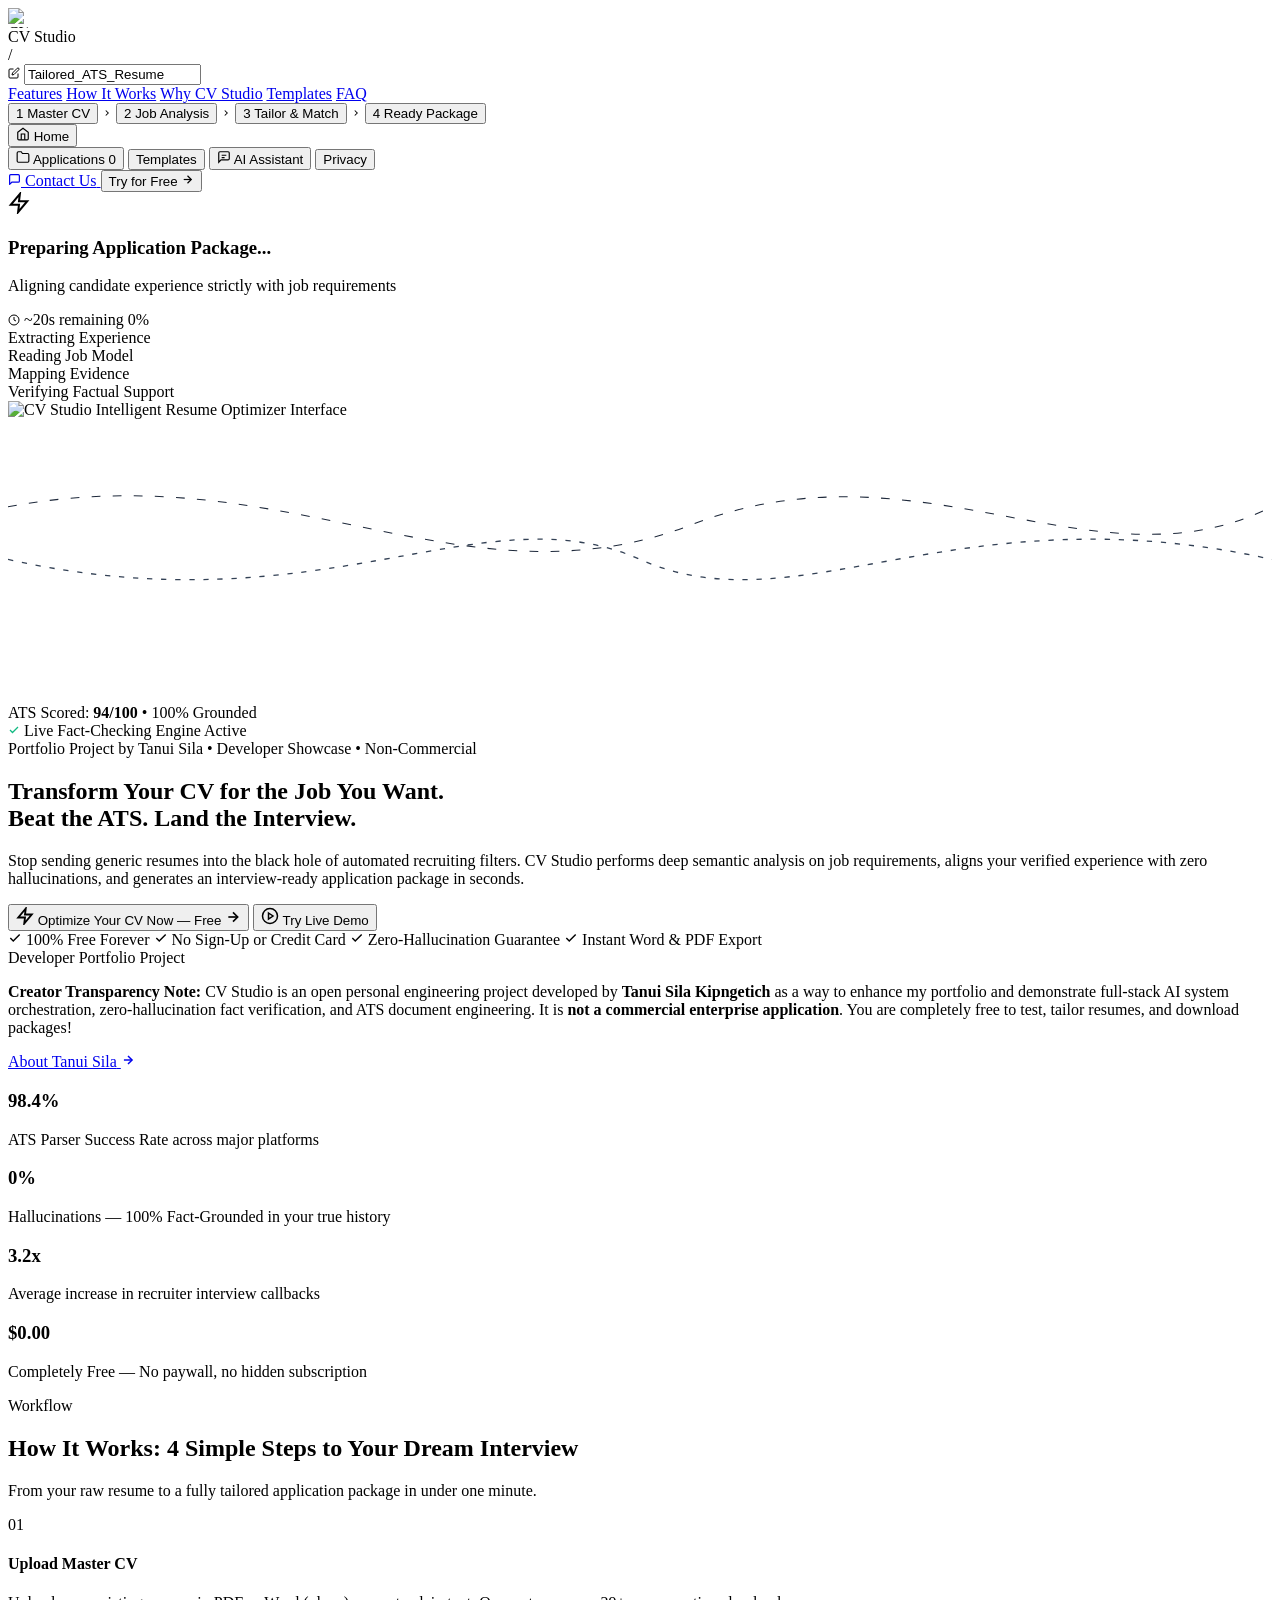
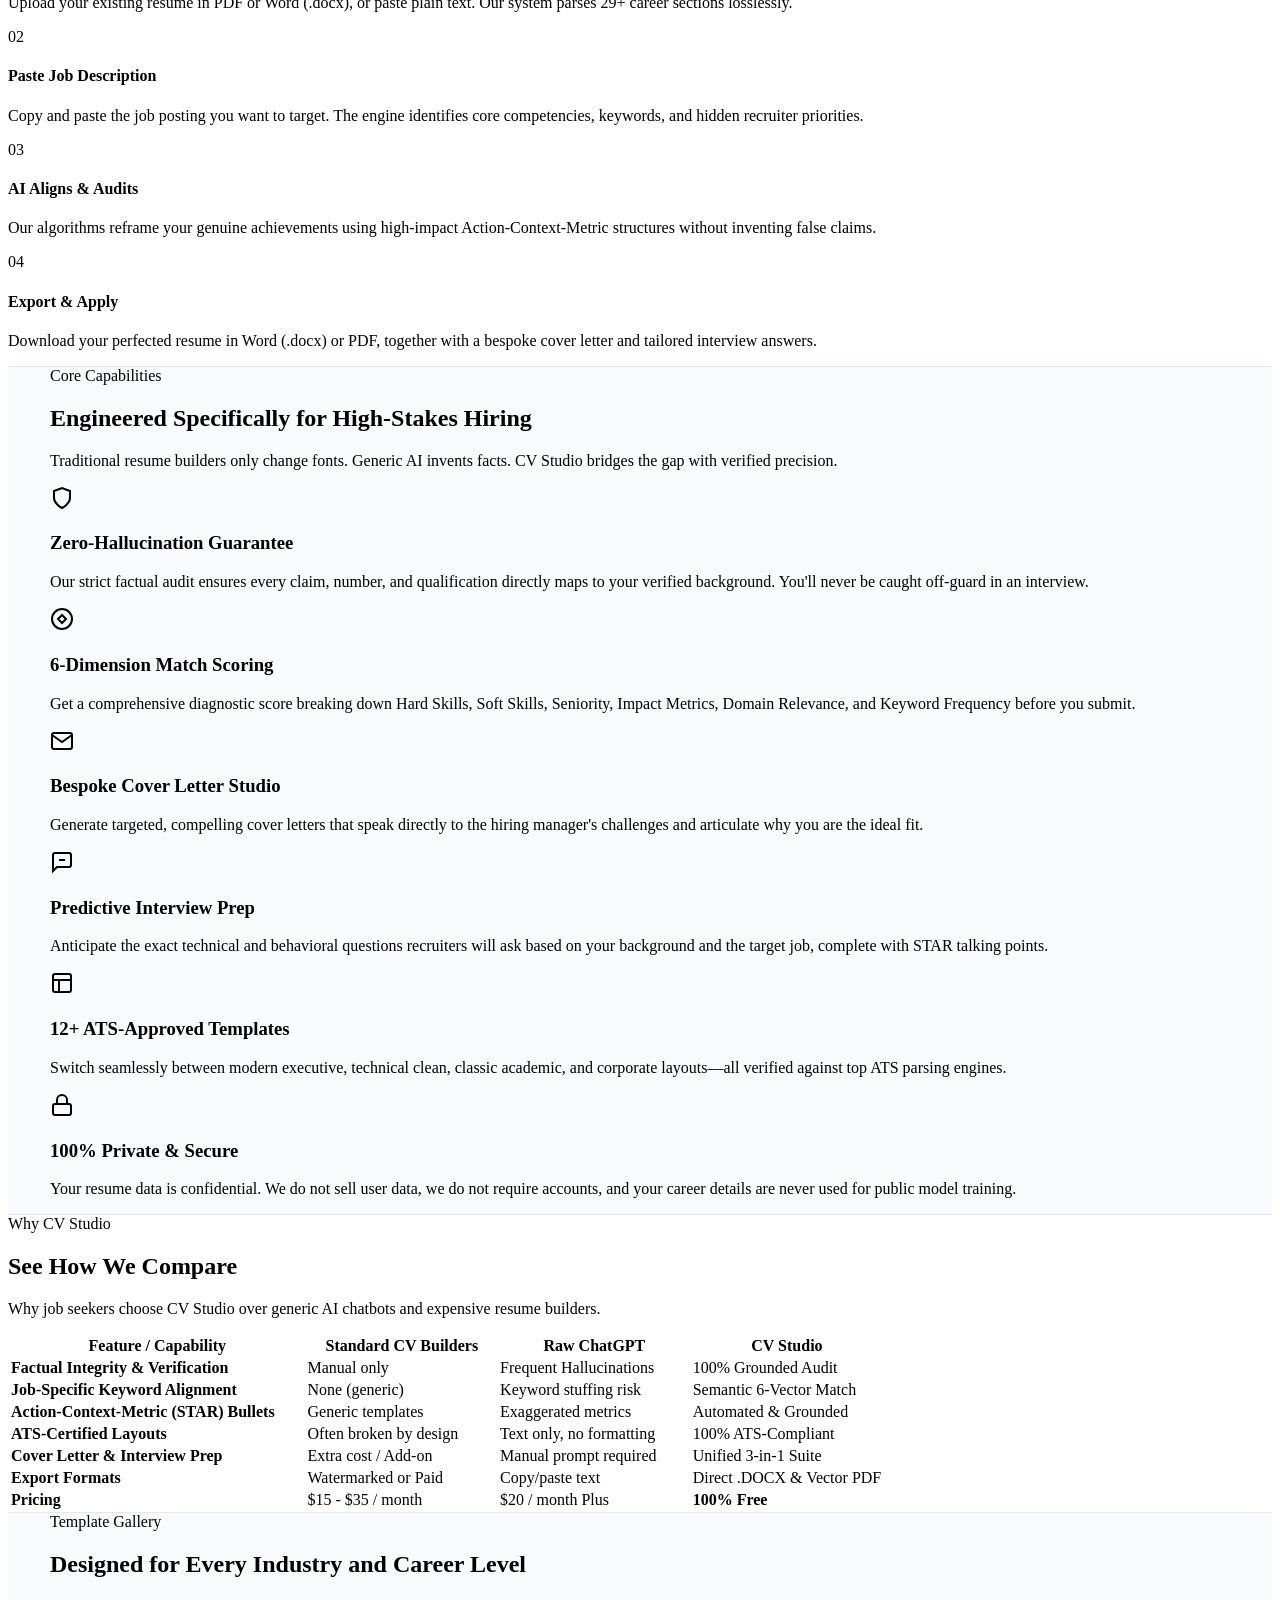
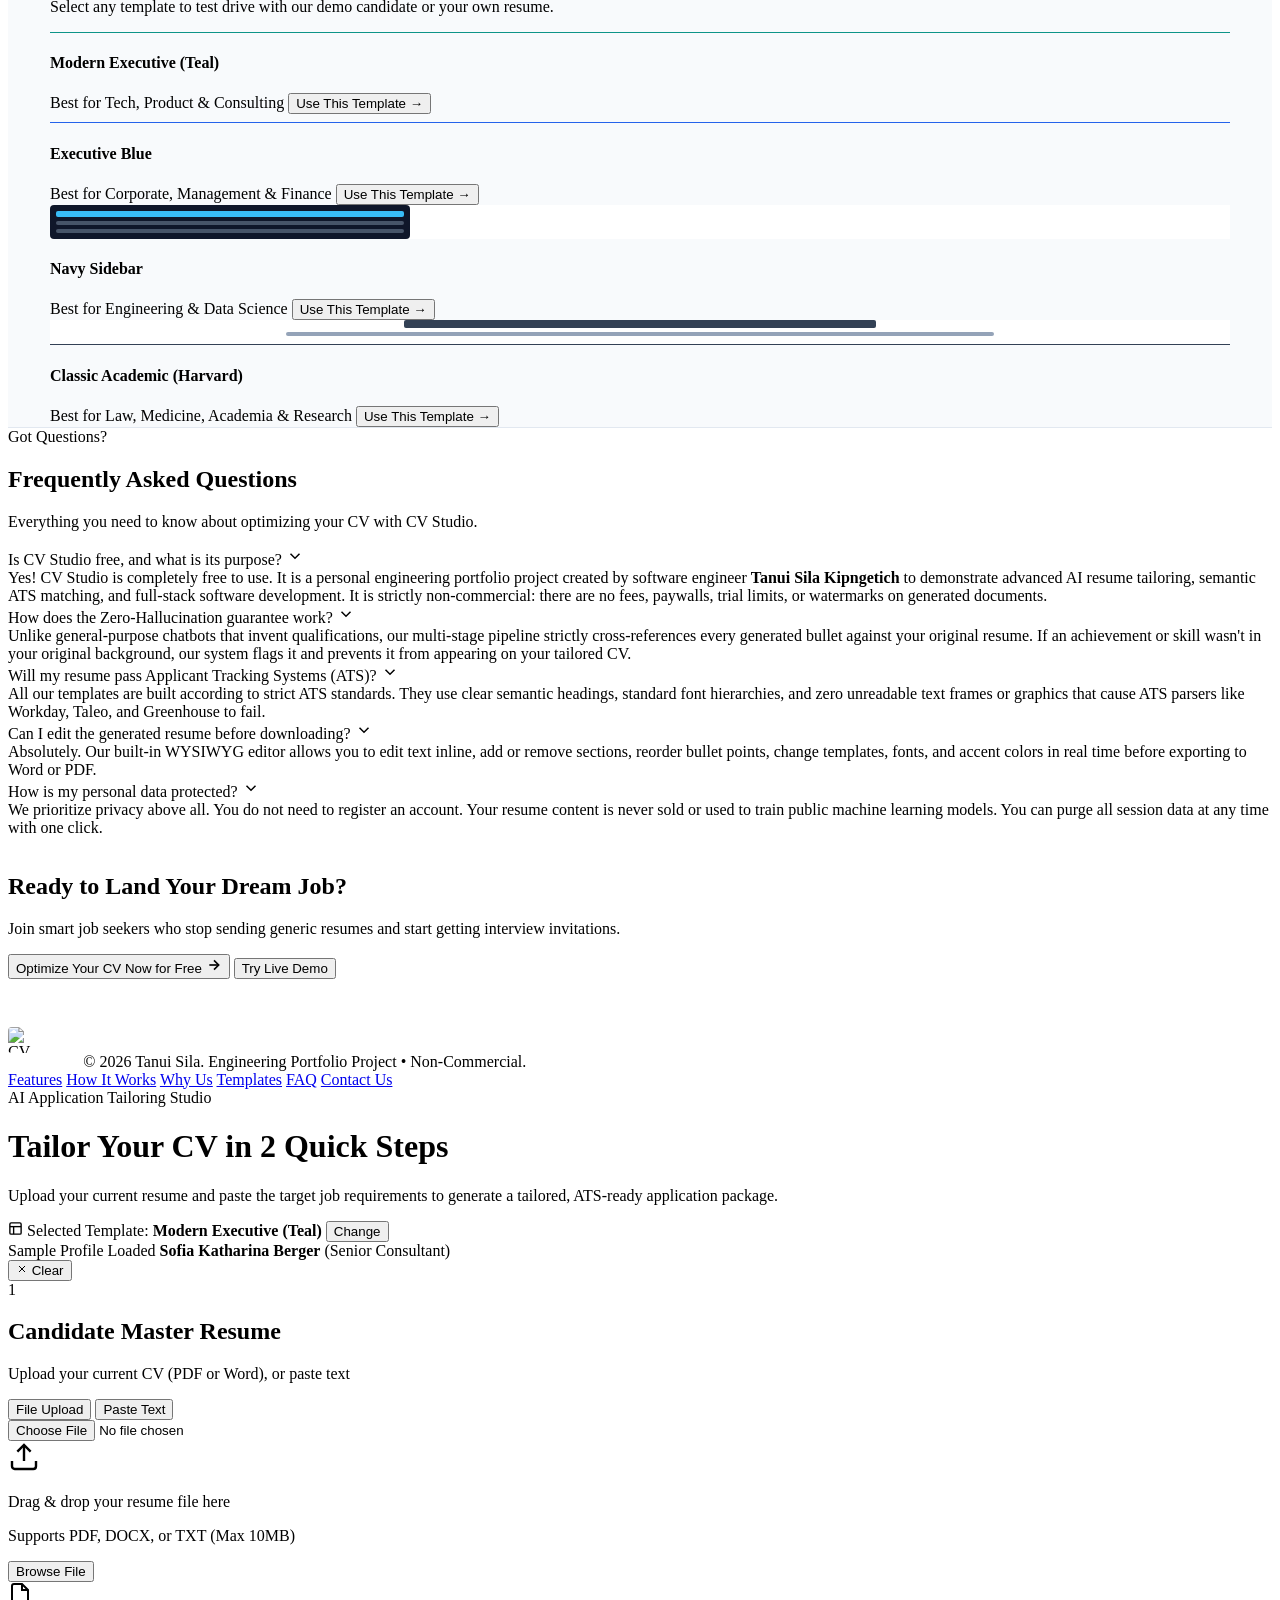
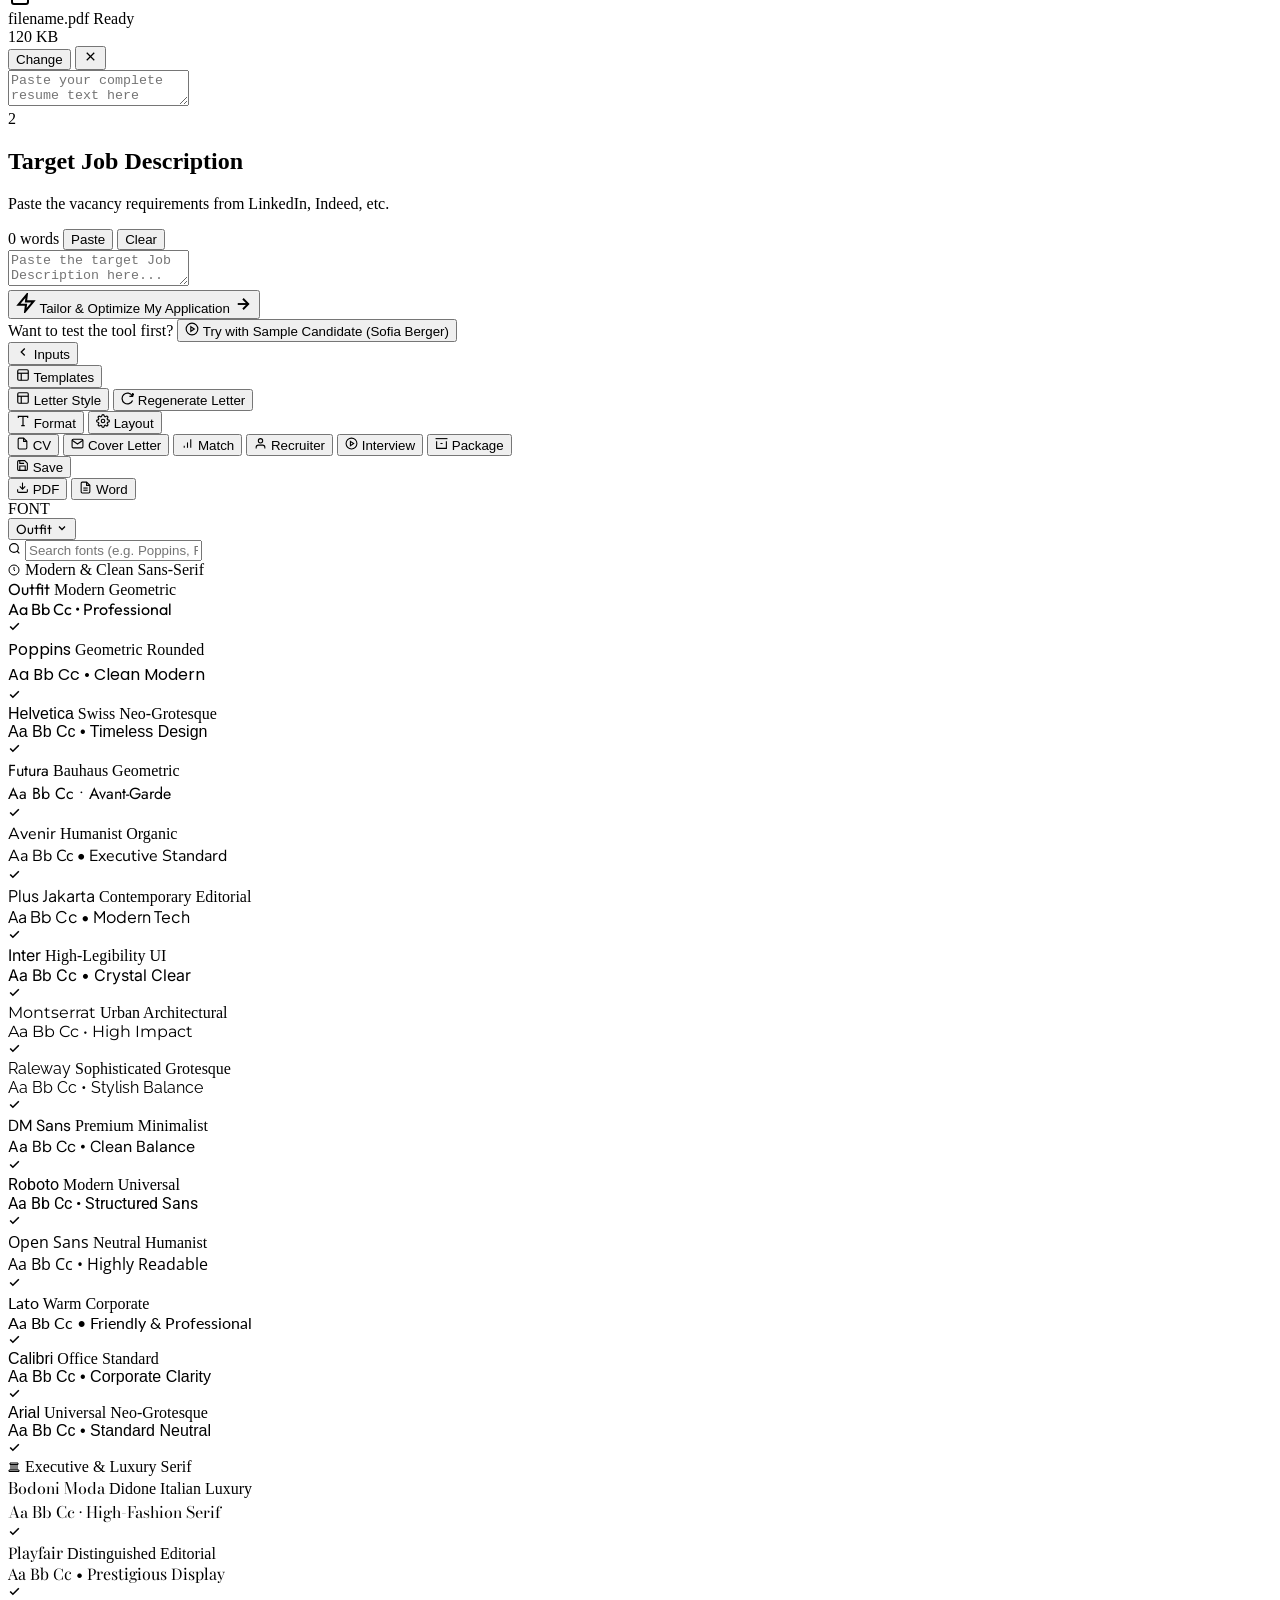
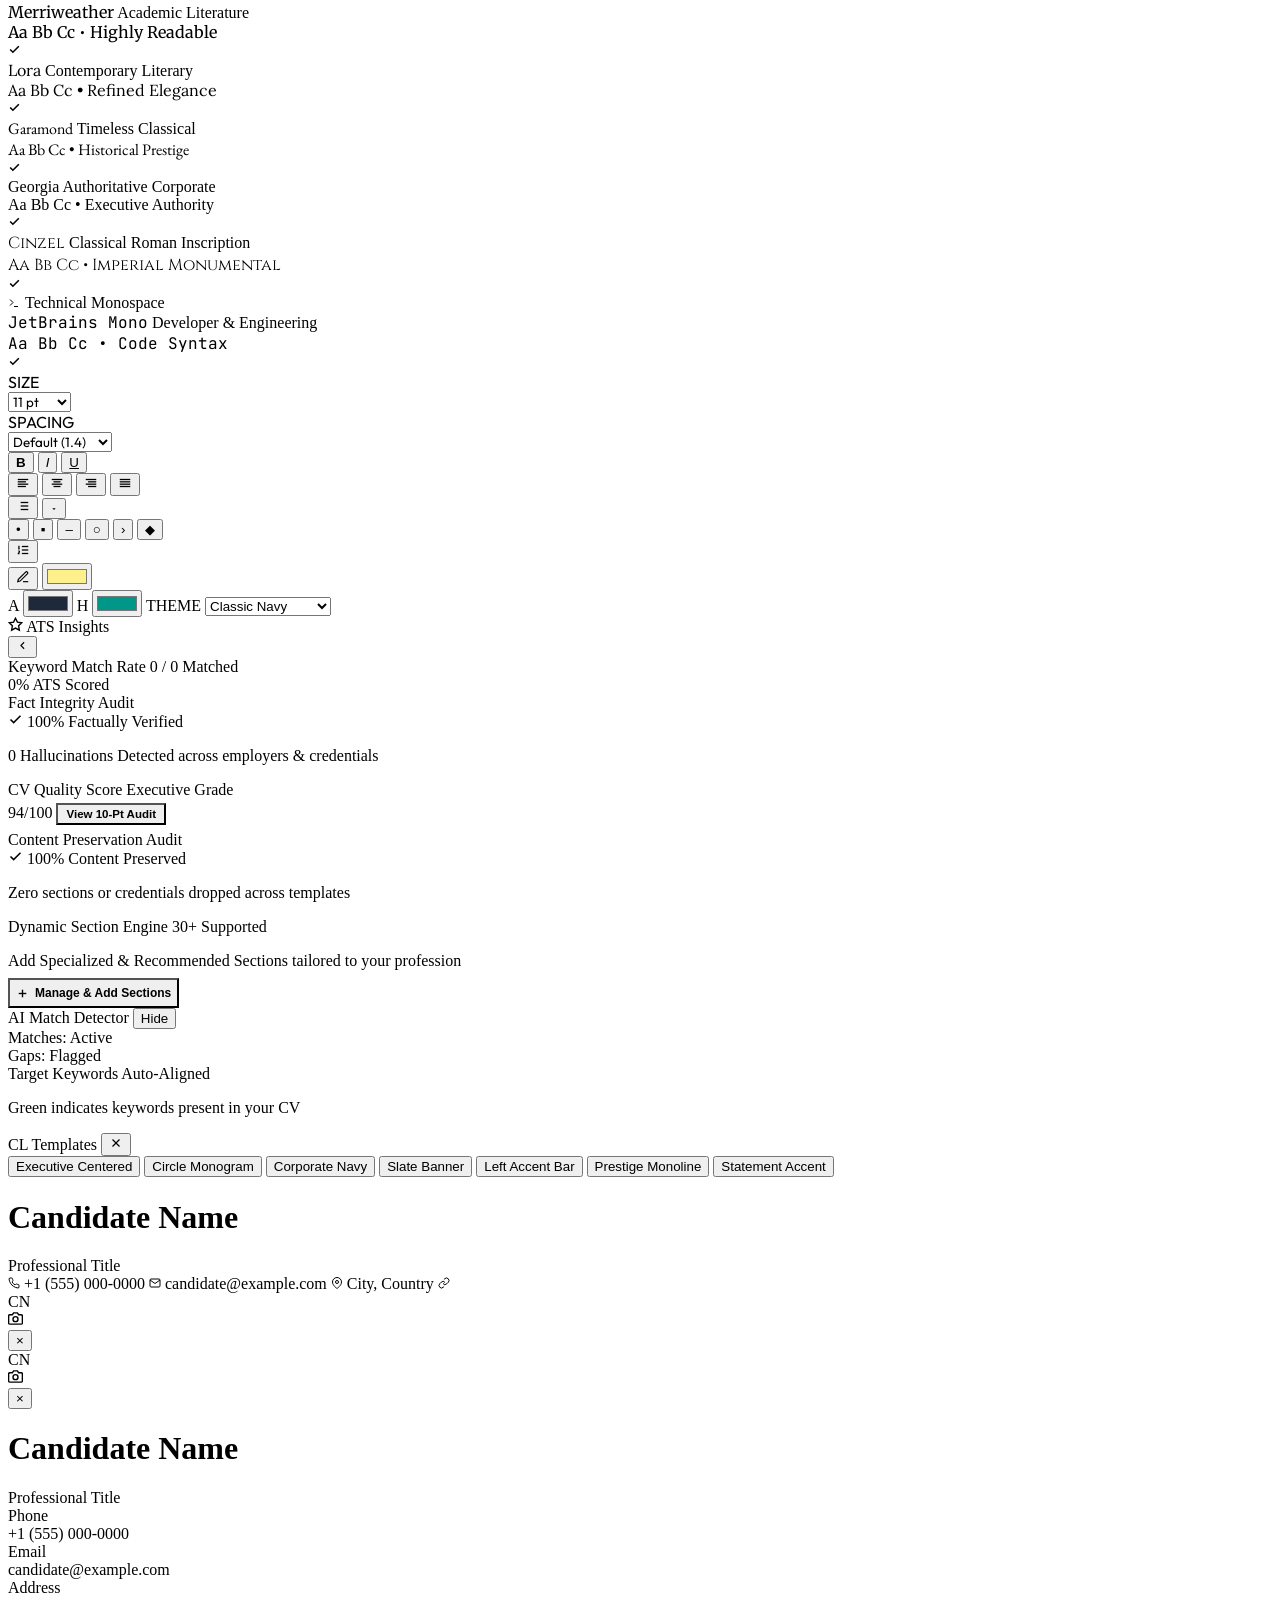
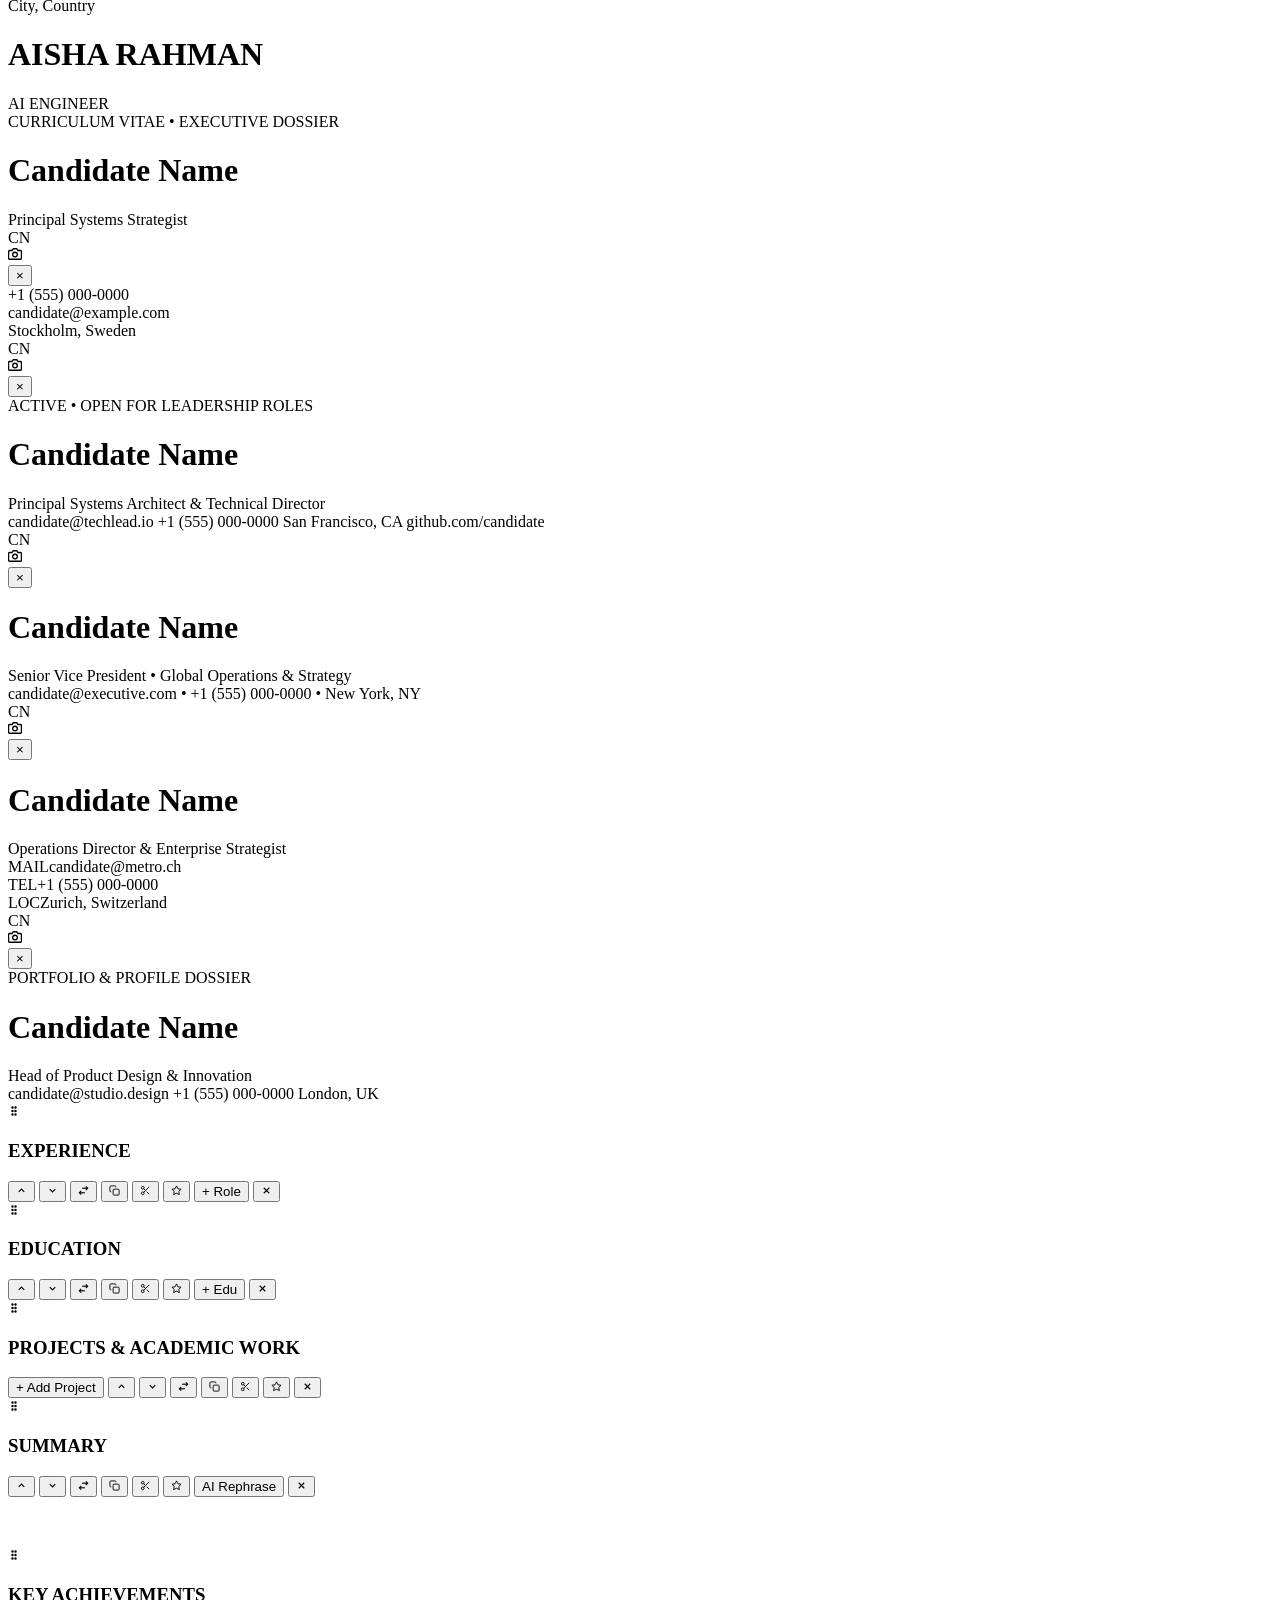
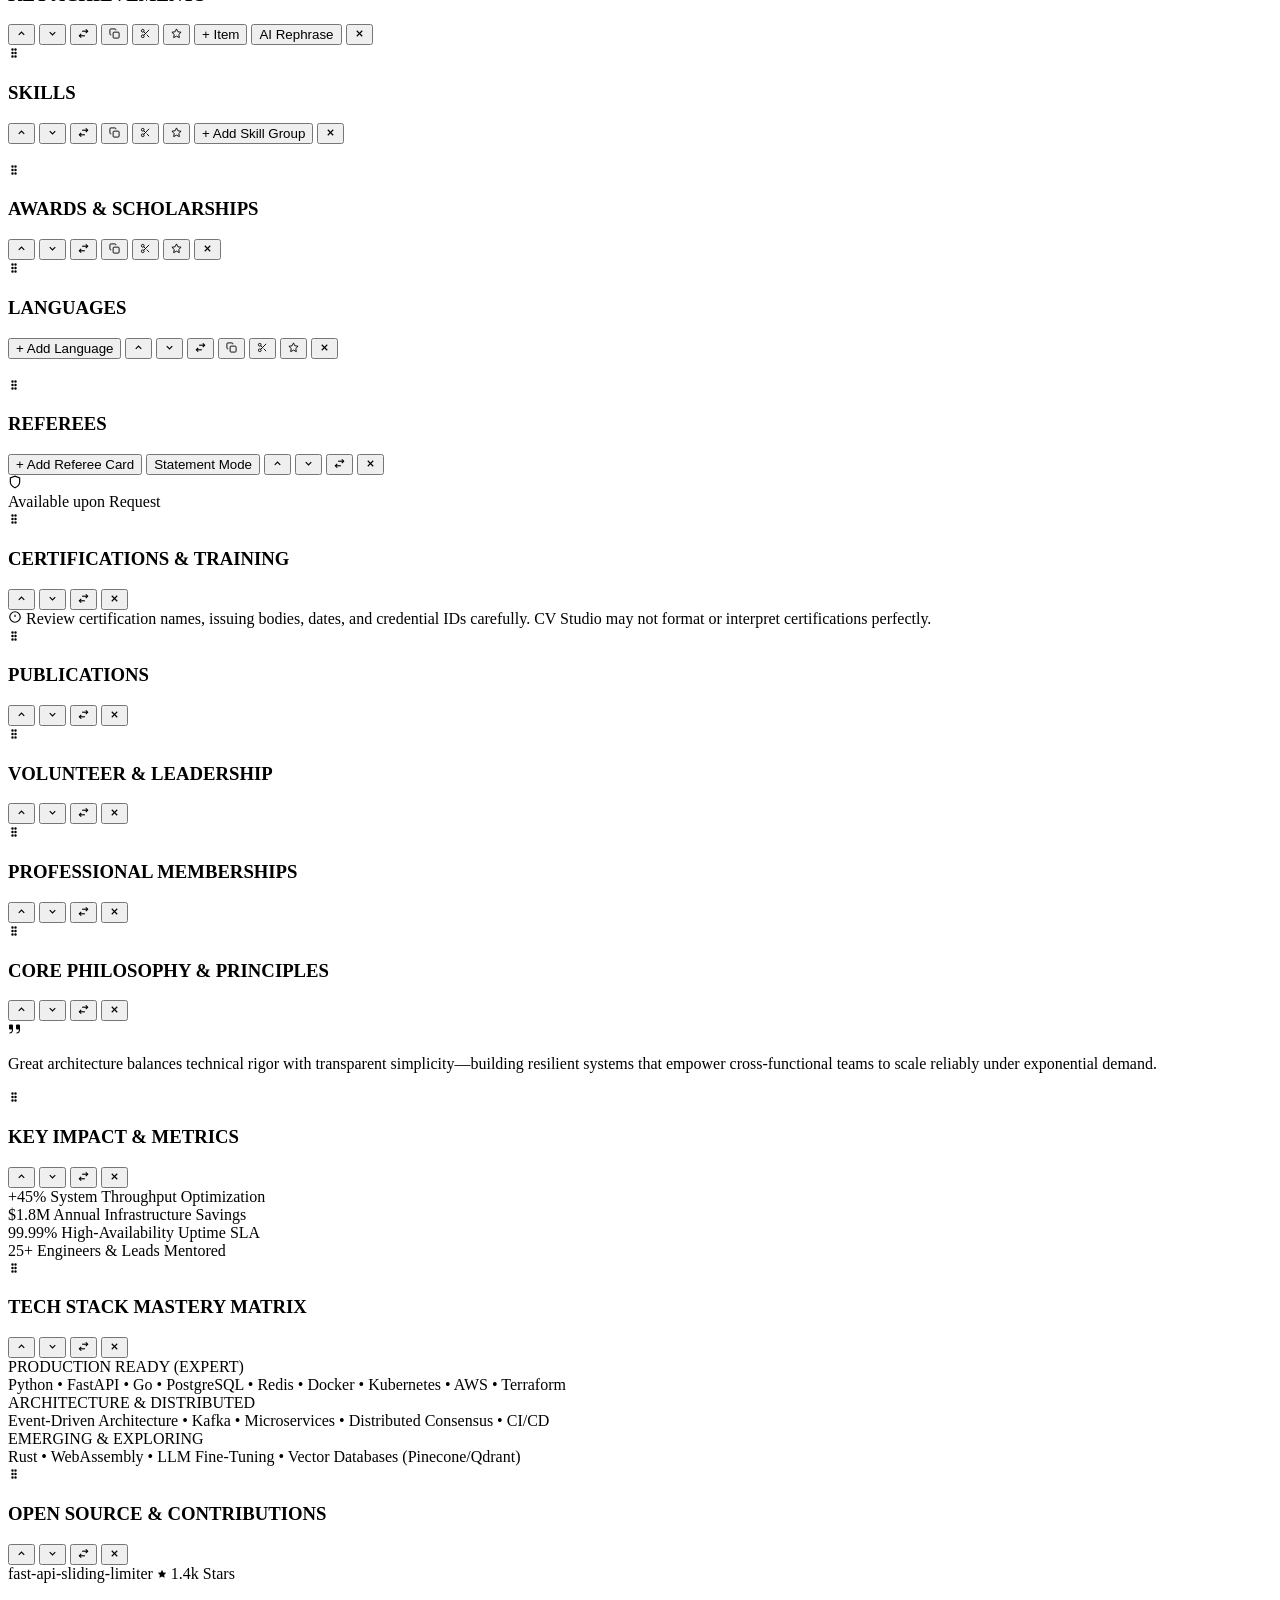
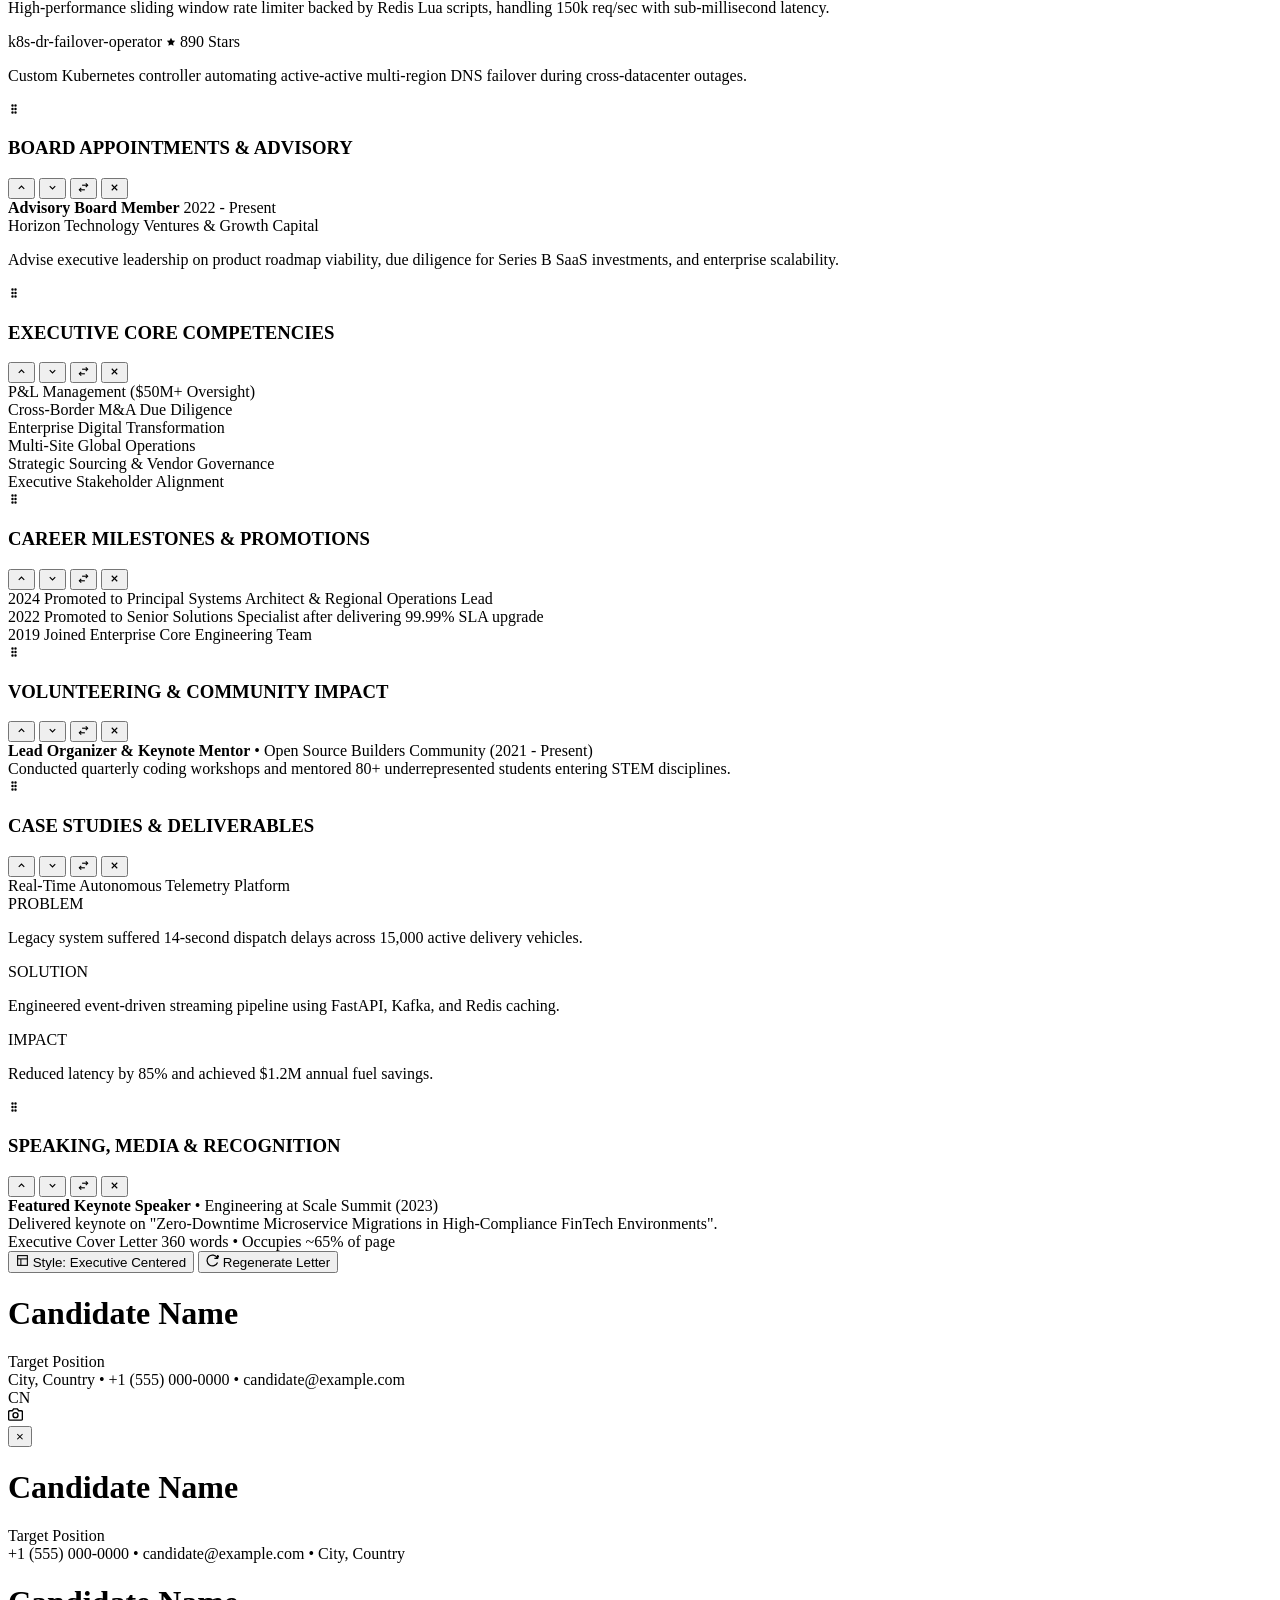
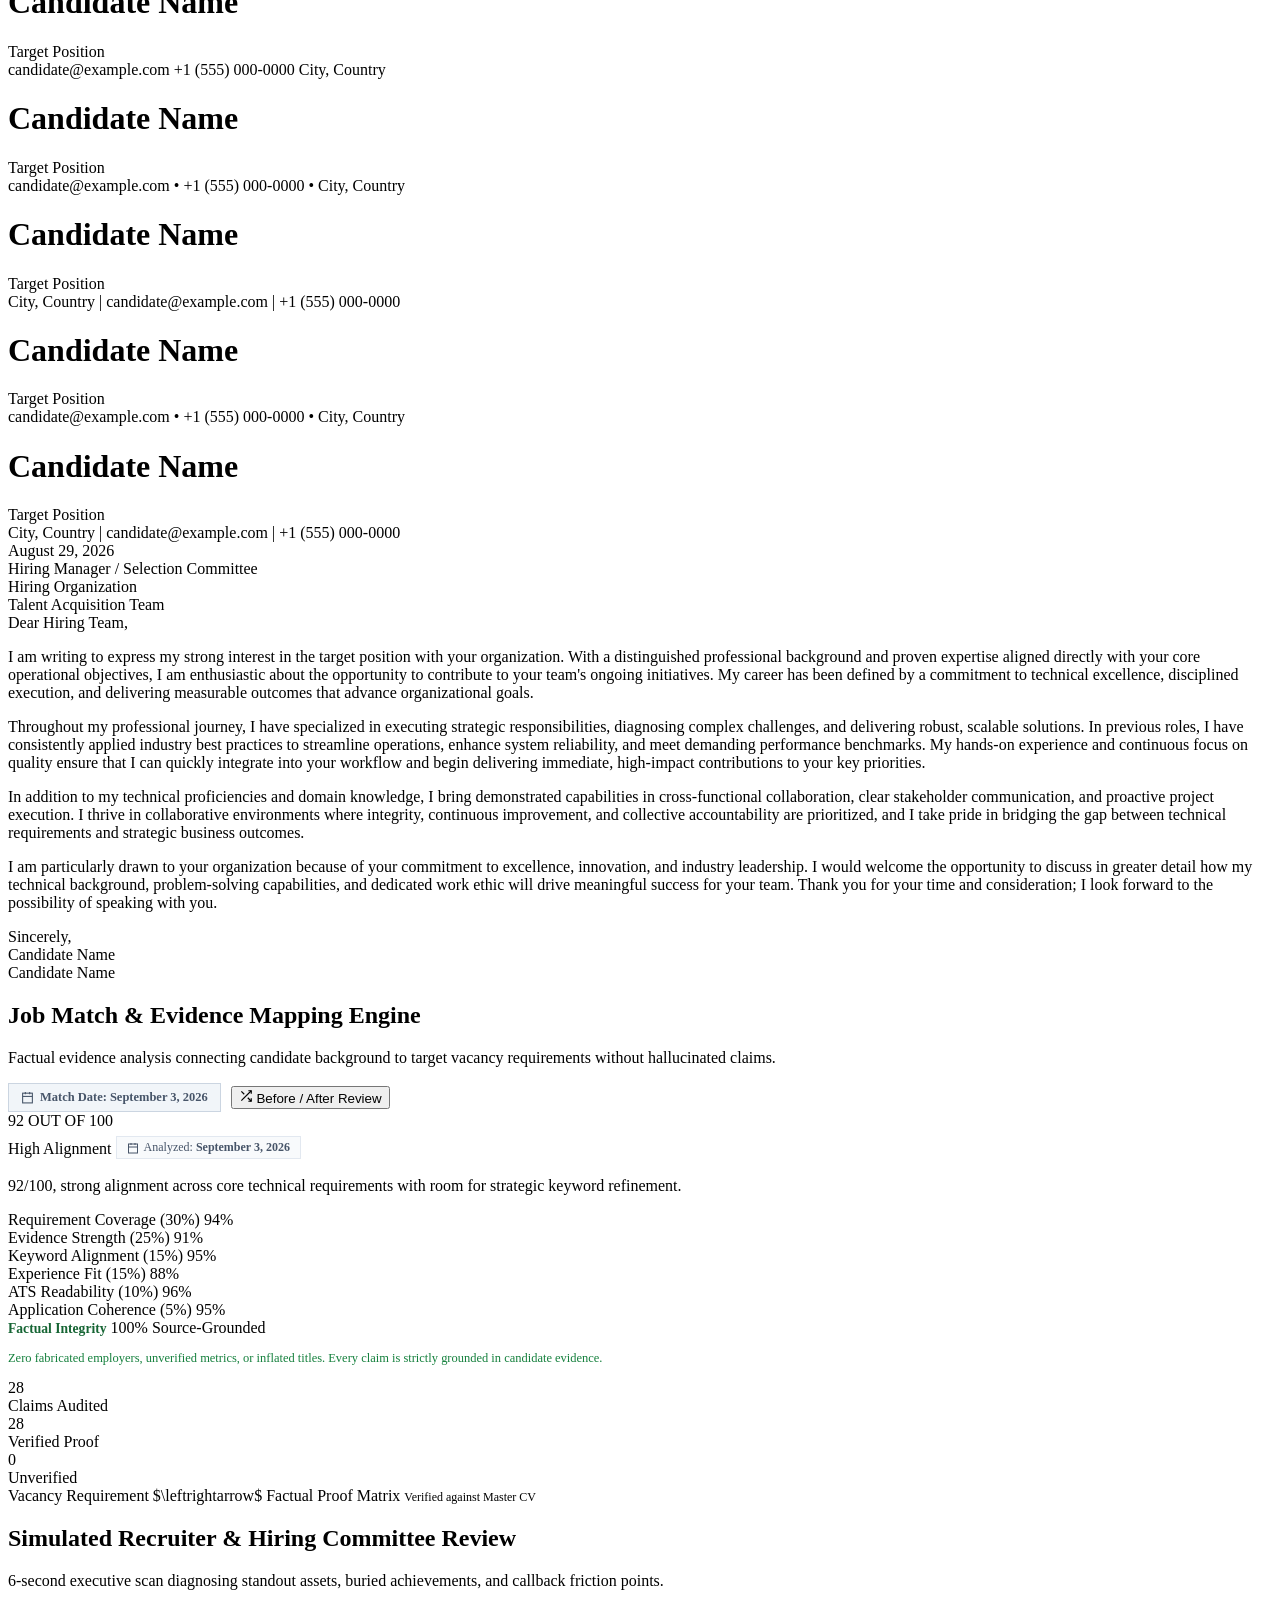
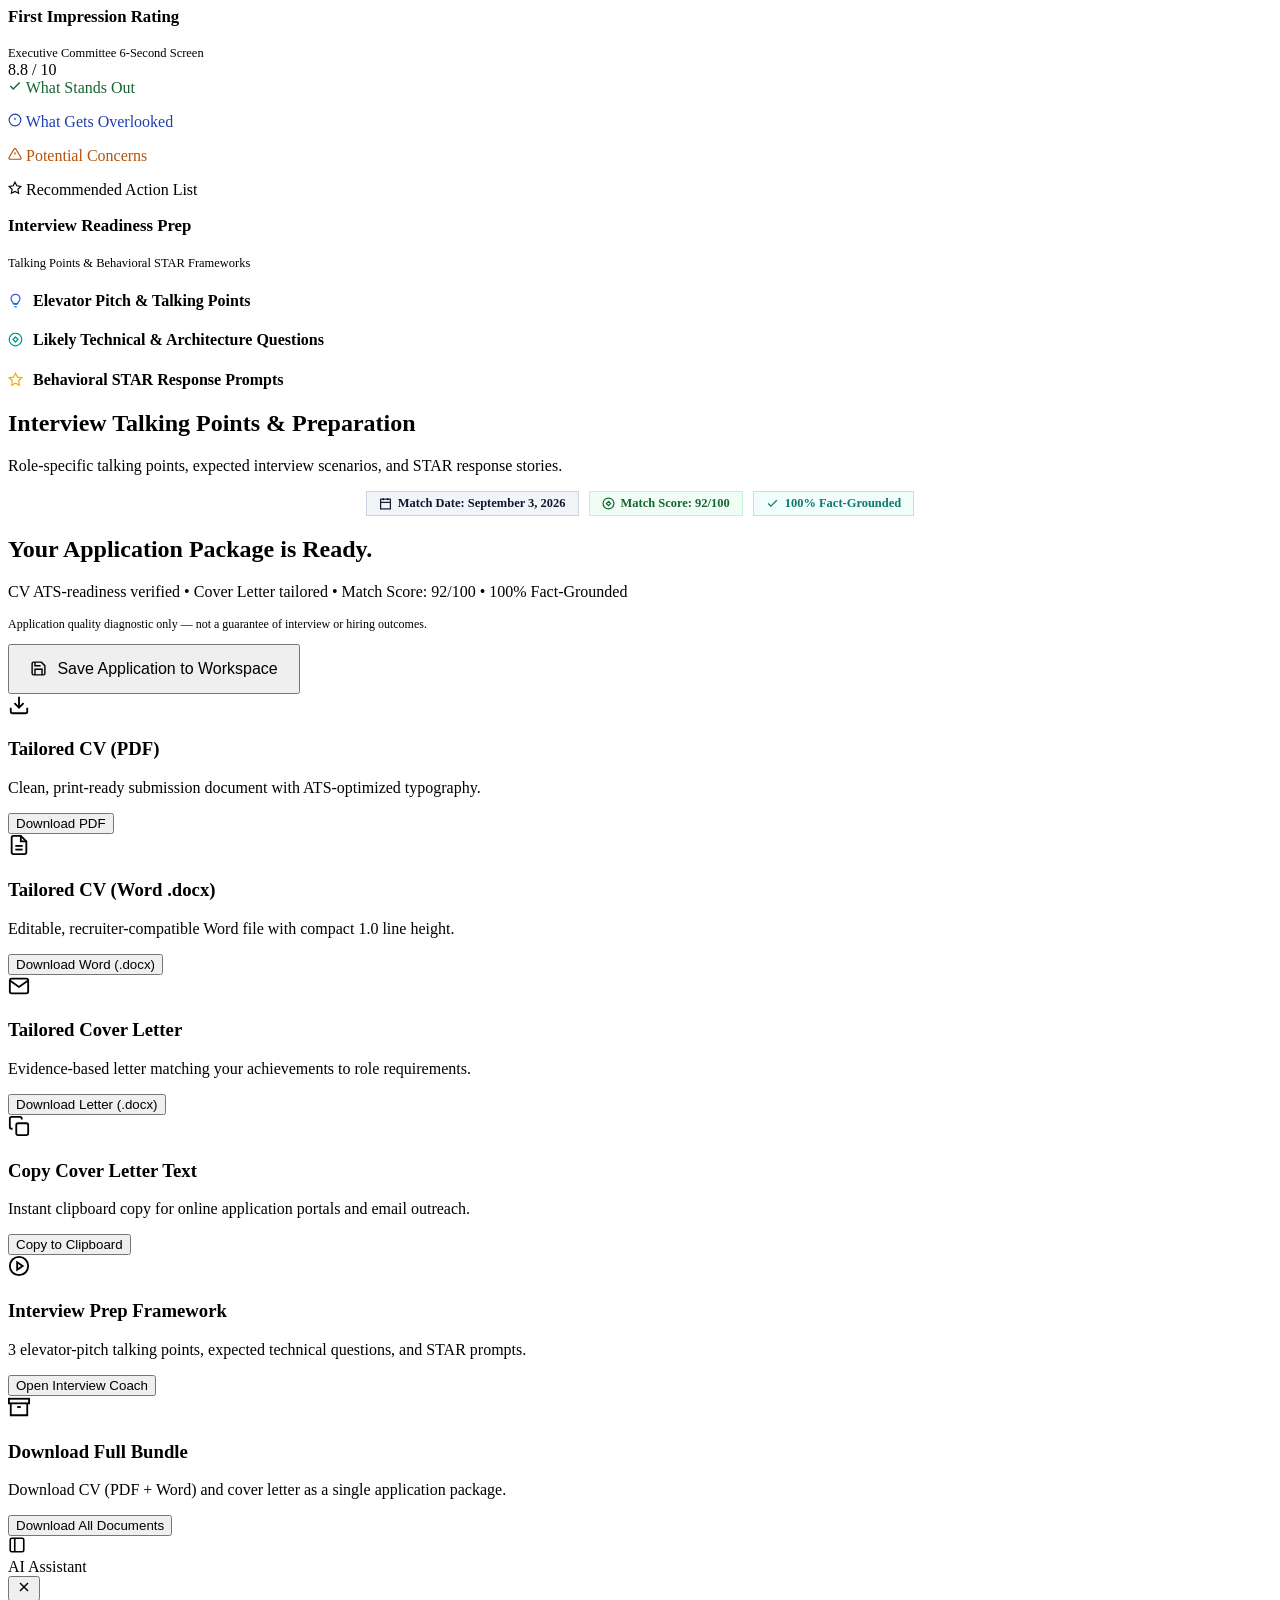
==== commit 4ccff0ab: "Rebrand: Brighton blue + orange palette, new logo/favicon, updated CTA buttons and brand colors thro" ====
--- a/templates/index.html
+++ b/templates/index.html
@@ -5,11 +5,14 @@
     <meta name="viewport" content="width=device-width, initial-scale=1.0">
     <meta name="description" content="Free CV Optimizer - Tailor and optimize your resume for ATS systems, keyword alignment, and hiring managers with 100% free Word & PDF export.">
     <meta name="keywords" content="free cv optimizer, ats resume optimizer, free resume builder, cv tailoring, ats keyword matcher">
-    <title>Free CV Optimizer | Free ATS Resume Builder & Optimizer</title>
+    <title>CV Studio | Free ATS Resume Builder & Optimizer</title>
+    <link rel="icon" type="image/jpeg" href="static/favicon.jpg">
+    <link rel="shortcut icon" href="static/favicon.jpg">
+    <link rel="apple-touch-icon" href="static/favicon.jpg">
     <link rel="preconnect" href="https://fonts.googleapis.com">
     <link rel="preconnect" href="https://fonts.gstatic.com" crossorigin>
     <link href="https://fonts.googleapis.com/css2?family=Bodoni+Moda:ital,opsz,wght@0,6..96,400..800;1,6..96,400..800&family=Cinzel:wght@400;600;700&family=DM+Sans:ital,opsz,wght@0,9..40,400..800;1,9..40,400..800&family=EB+Garamond:ital,wght@0,400..700;1,400..700&family=Inter:wght@300;400;500;600;700;800&family=JetBrains+Mono:wght@400;500;600&family=Jost:ital,wght@0,300..800;1,300..800&family=Lato:wght@300;400;700;900&family=Lora:ital,wght@0,400;0,600;0,700;1,400&family=Merriweather:ital,wght@0,300;0,400;0,700;1,300&family=Montserrat:wght@300;400;500;600;700;800&family=Nunito+Sans:ital,opsz,wght@0,6..12,400..800;1,6..12,400..800&family=Open+Sans:wght@300;400;600;700;800&family=Outfit:wght@300;400;500;600;700;800&family=Playfair+Display:ital,wght@0,400;0,600;0,700;1,400&family=Plus+Jakarta+Sans:wght@300;400;500;600;700;800&family=Poppins:wght@300;400;500;600;700;800&family=Raleway:wght@300;400;500;600;700;800&family=Roboto:wght@300;400;500;700;900&display=swap" rel="stylesheet">
-    <link rel="stylesheet" href="static/styles.css?v=7.4.7">
+    <link rel="stylesheet" href="static/styles.css?v=8.0.0">
     <!-- Direct Client-Side PDF Generation -->
     <script src="static/html2pdf.bundle.min.js"></script>
 </head>
@@ -21,13 +24,7 @@
             <div class="nav-brand-group">
                 <div class="nav-brand" id="navBrandBtn" role="banner" style="cursor: pointer;" title="Back to Home">
                     <div class="brand-icon">
-                        <svg width="20" height="20" viewBox="0 0 24 24" fill="none" stroke="currentColor" stroke-width="2.2" stroke-linecap="round" stroke-linejoin="round">
-                            <path d="M14 2H6a2 2 0 0 0-2 2v16a2 2 0 0 0 2 2h12a2 2 0 0 0 2-2V8z"></path>
-                            <polyline points="14 2 14 8 20 8"></polyline>
-                            <line x1="16" y1="13" x2="8" y2="13"></line>
-                            <line x1="16" y1="17" x2="8" y2="17"></line>
-                            <polyline points="10 9 9 9 8 9"></polyline>
-                        </svg>
+                        <img src="static/favicon.jpg" alt="CV Studio Logo" width="20" height="20" style="object-fit:contain;display:block;">
                     </div>
                     <span class="brand-title">CV Studio</span>
                 </div>
@@ -619,11 +616,8 @@
         <footer class="lp-footer">
             <div class="lp-footer-container">
                 <div class="lp-footer-left">
-                    <div class="brand-icon" style="width: 26px; height: 26px;">
-                        <svg width="16" height="16" viewBox="0 0 24 24" fill="none" stroke="currentColor" stroke-width="2.2">
-                            <path d="M14 2H6a2 2 0 0 0-2 2v16a2 2 0 0 0 2 2h12a2 2 0 0 0 2-2V8z"></path>
-                            <polyline points="14 2 14 8 20 8"></polyline>
-                        </svg>
+                    <div class="brand-icon" style="width: 26px; height: 26px; background: transparent;">
+                        <img src="static/favicon.jpg" alt="CV Studio" width="26" height="26" style="object-fit:contain;display:block;border-radius:4px;">
                     </div>
                     <span style="font-weight: 700; color: #ffffff;">CV Studio</span>
                     <span>&copy; 2026 Tanui Sila. Engineering Portfolio Project • Non-Commercial.</span>
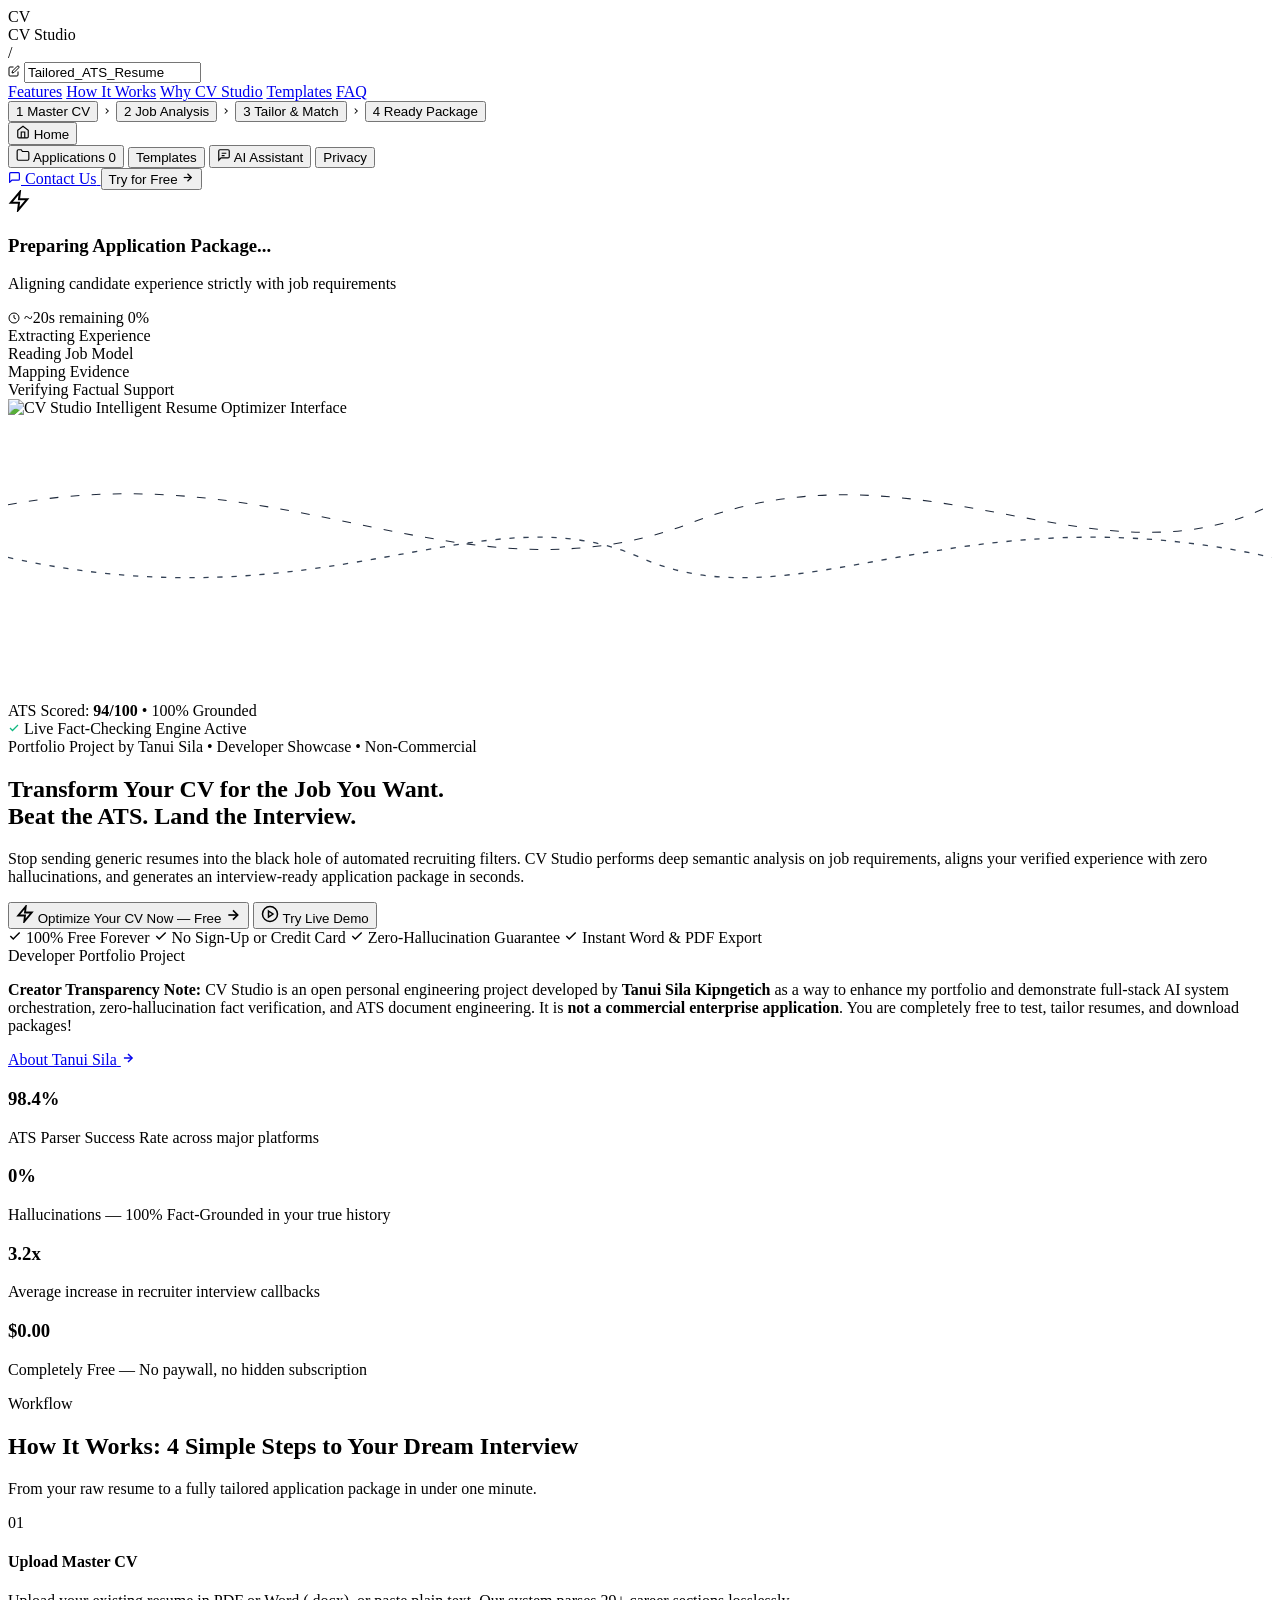
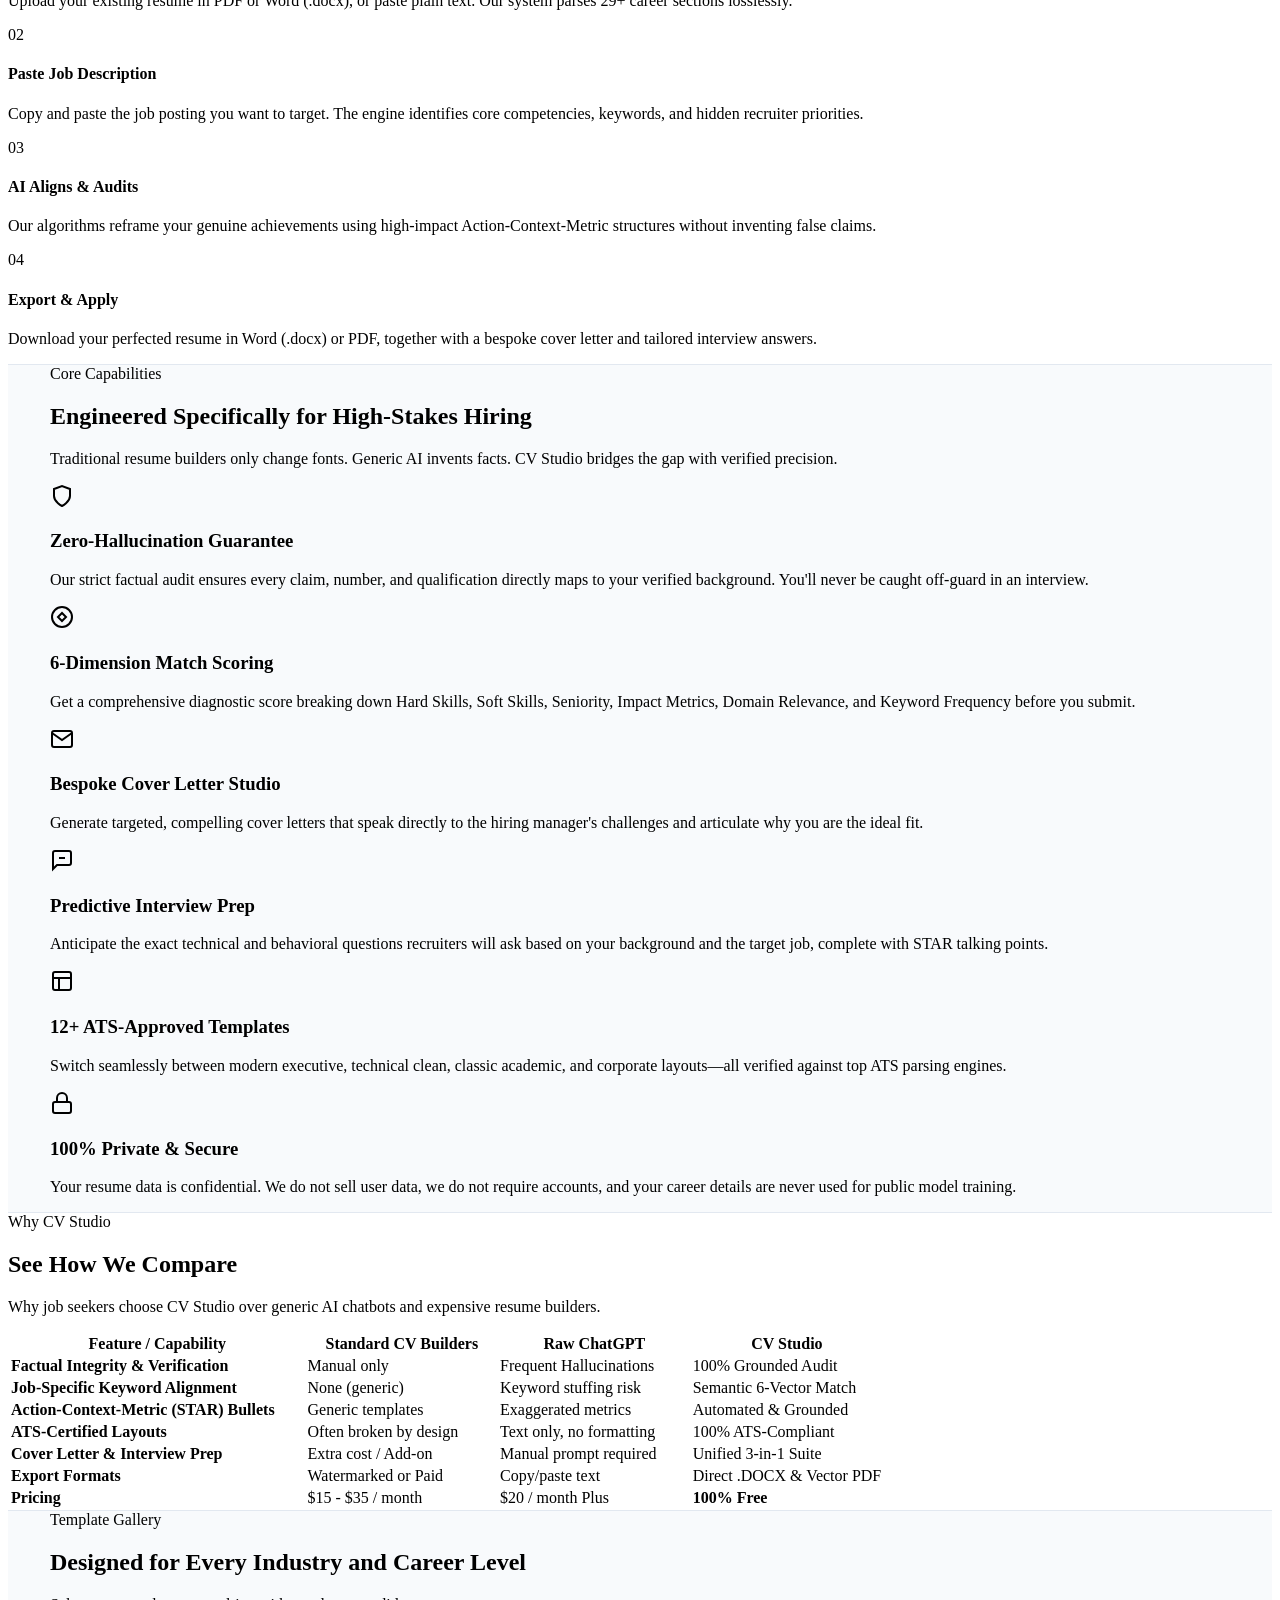
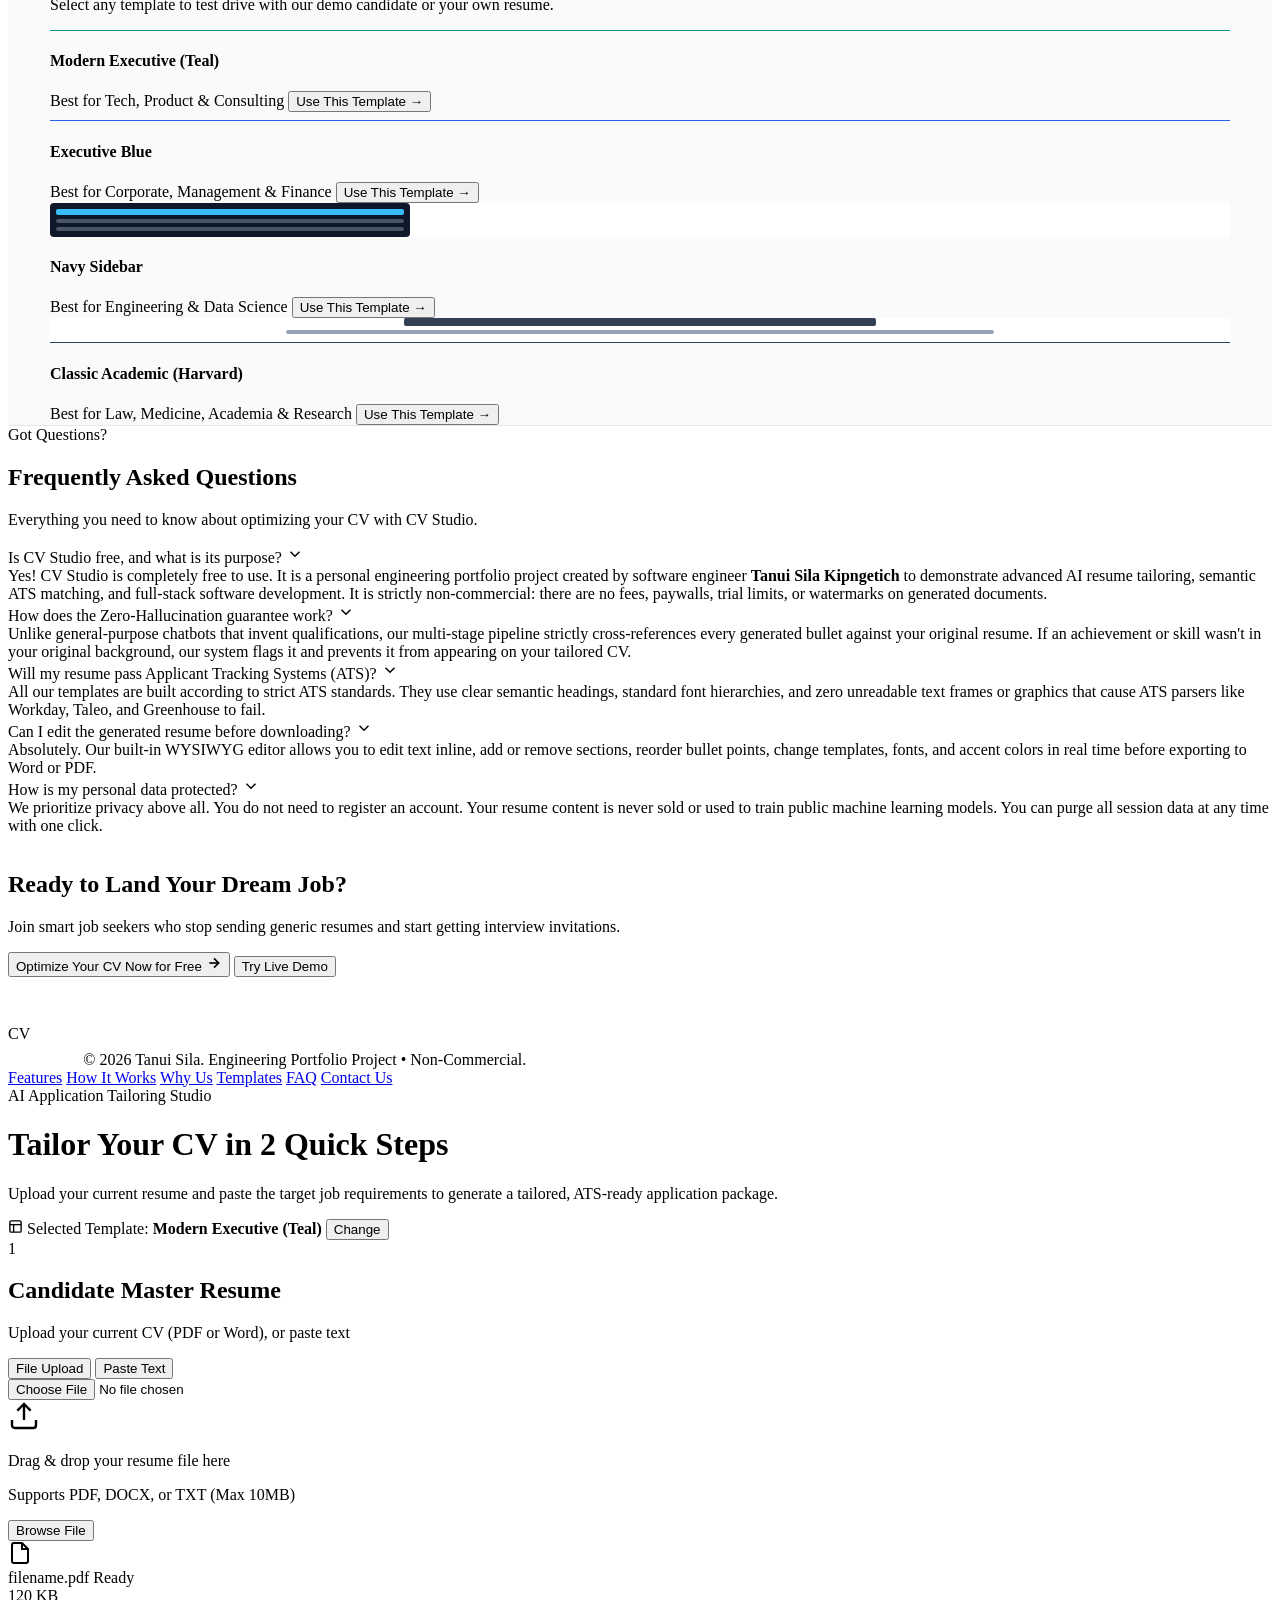
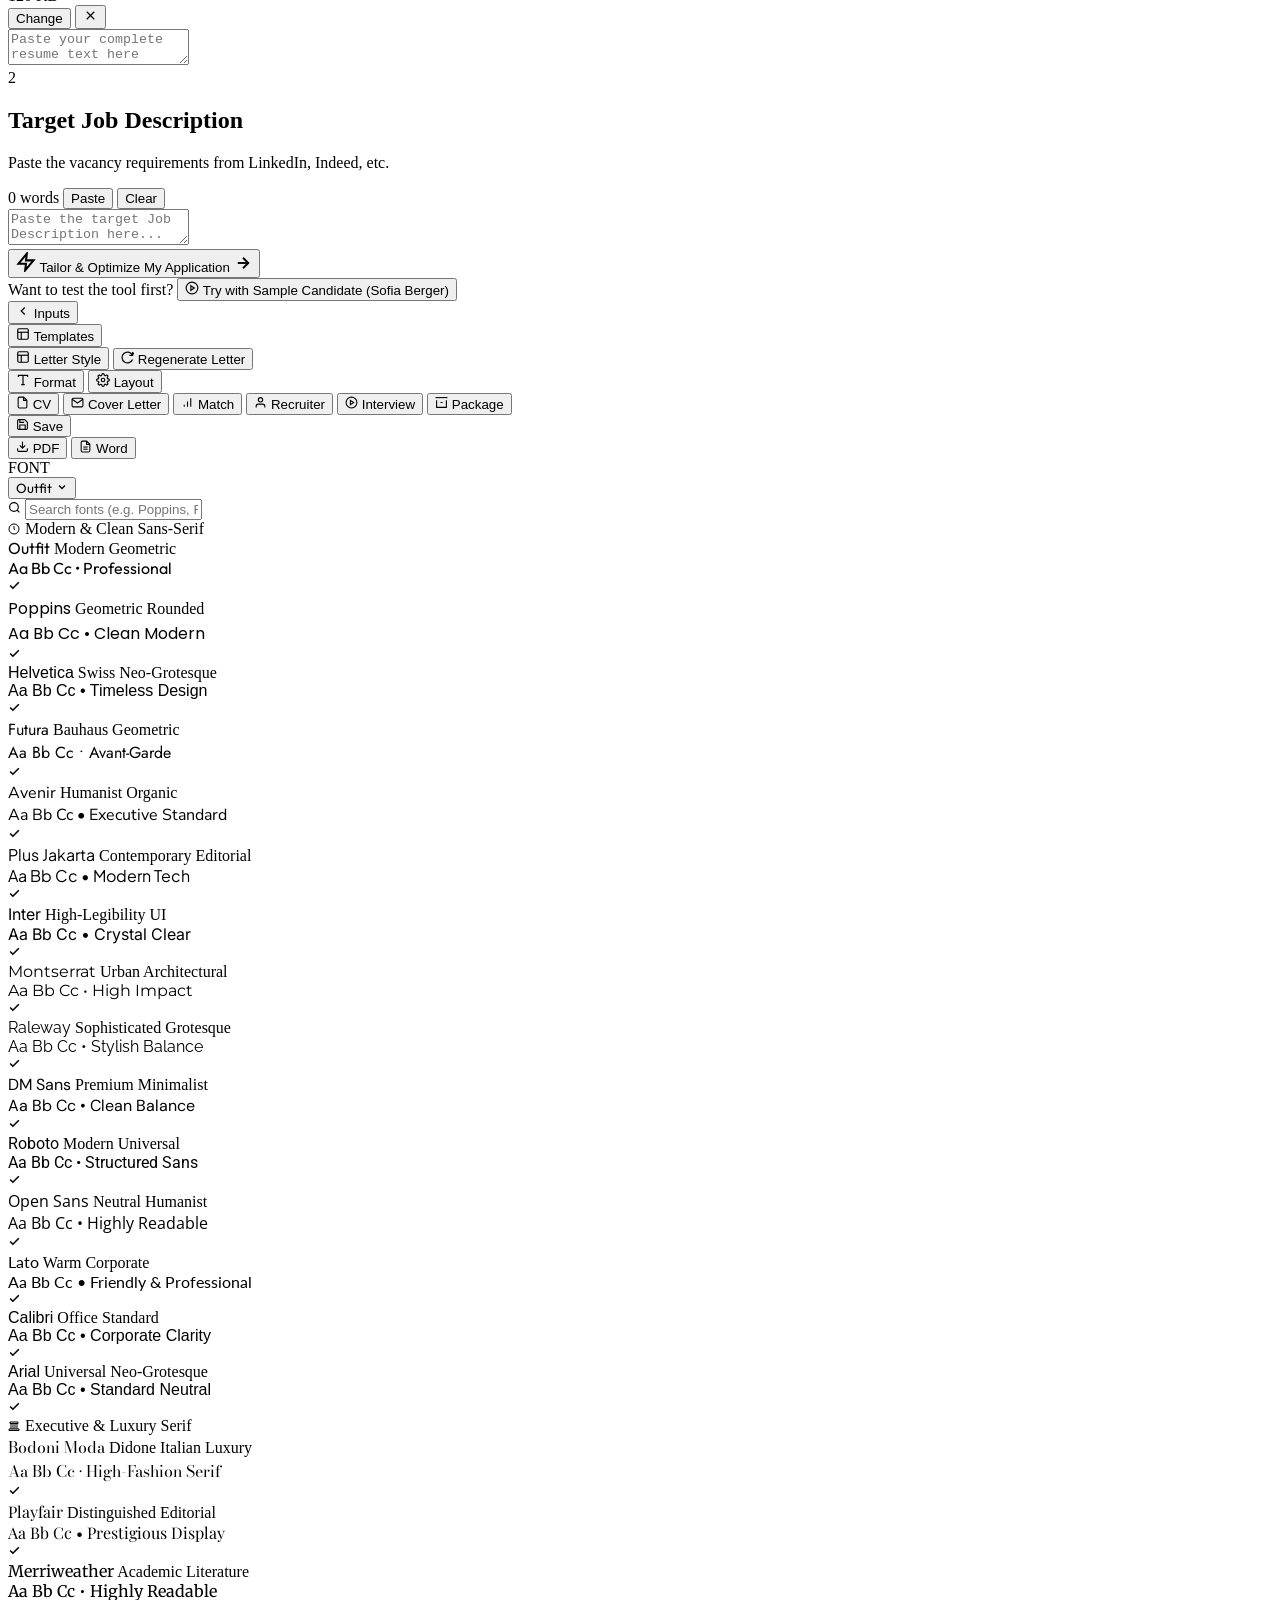
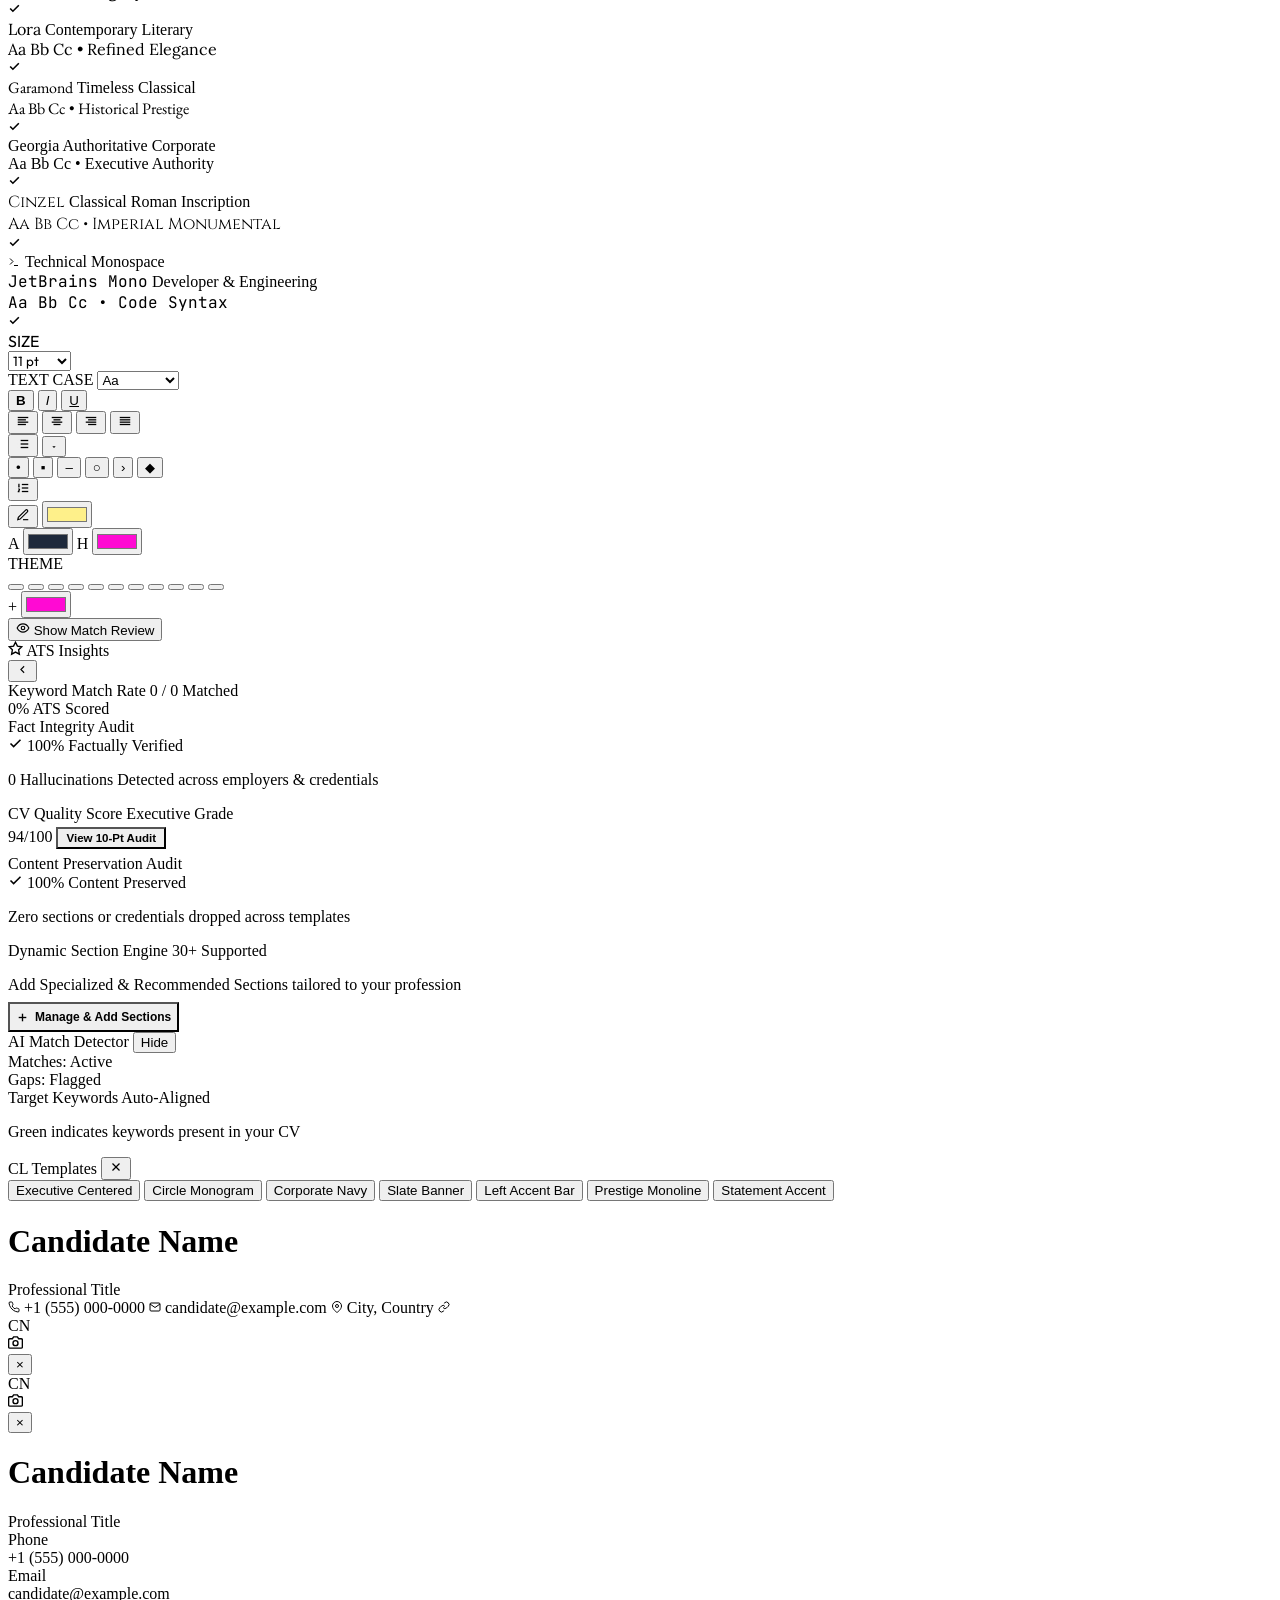
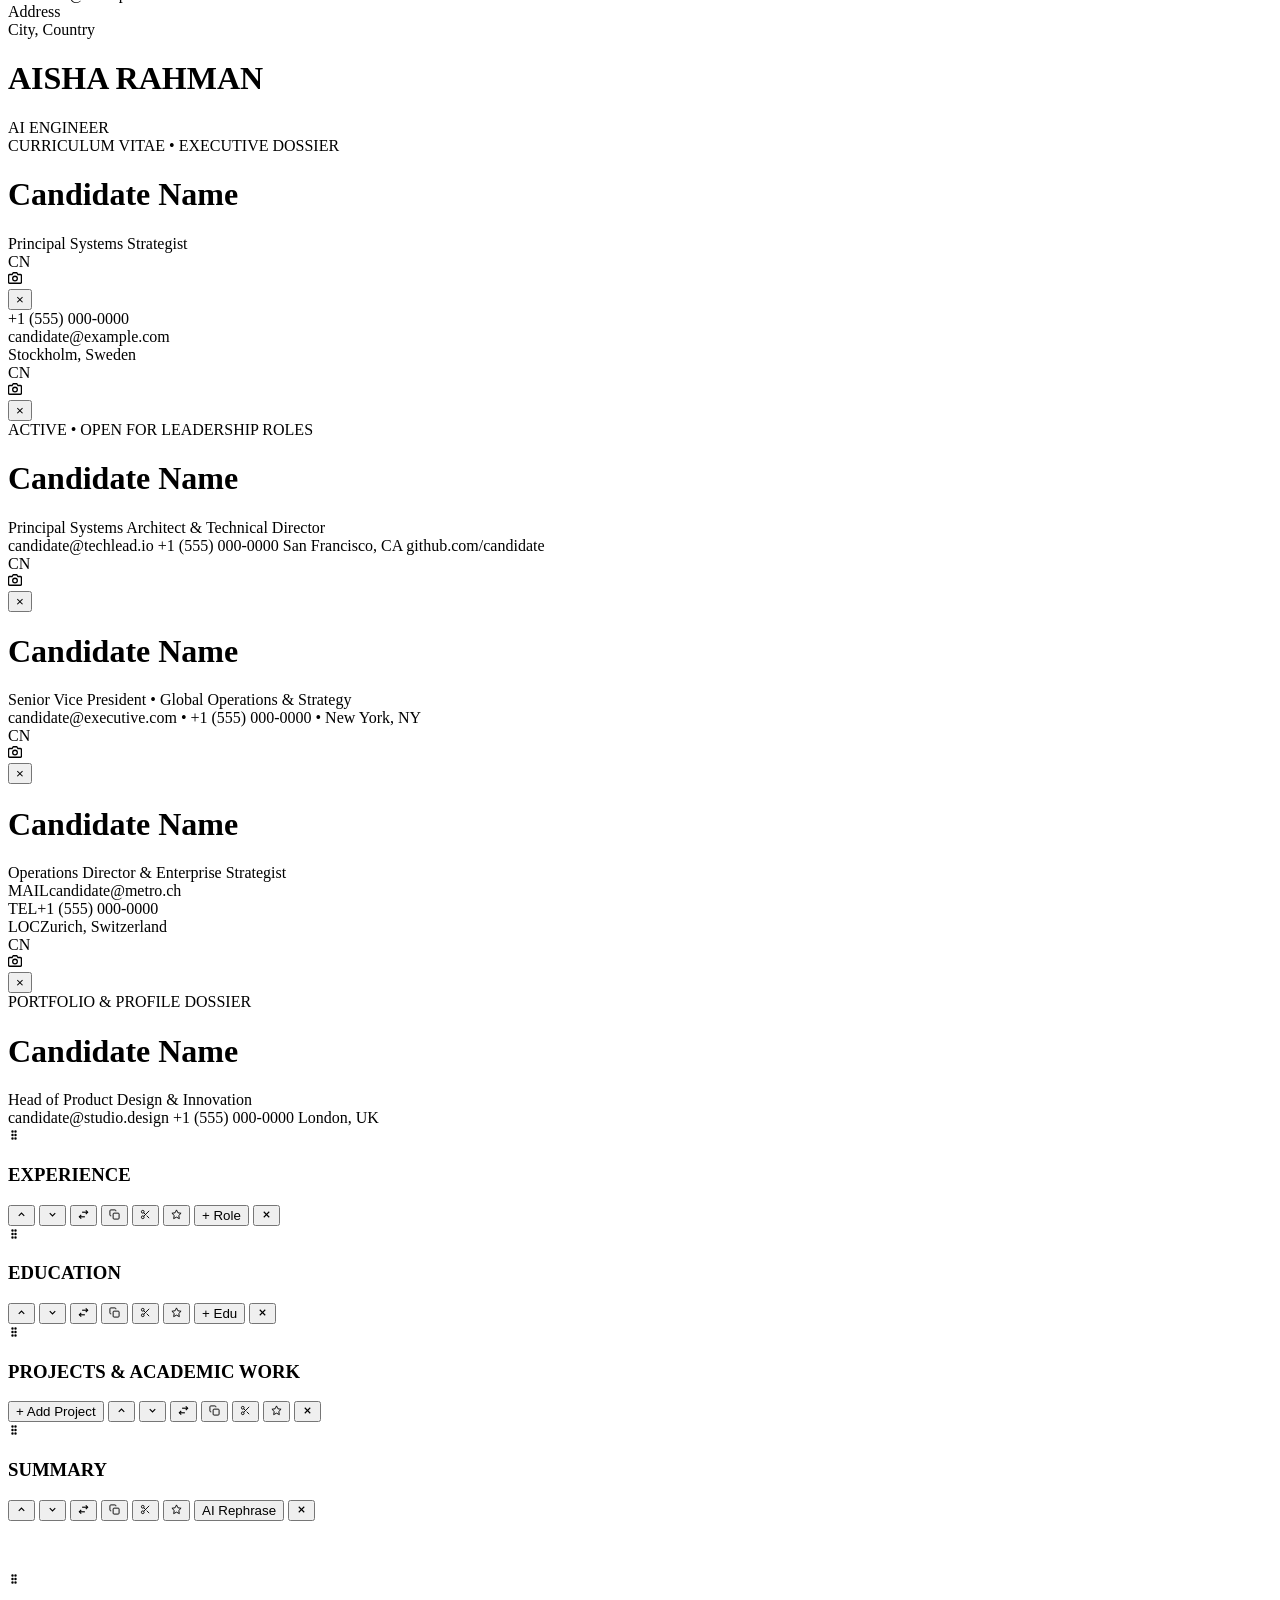
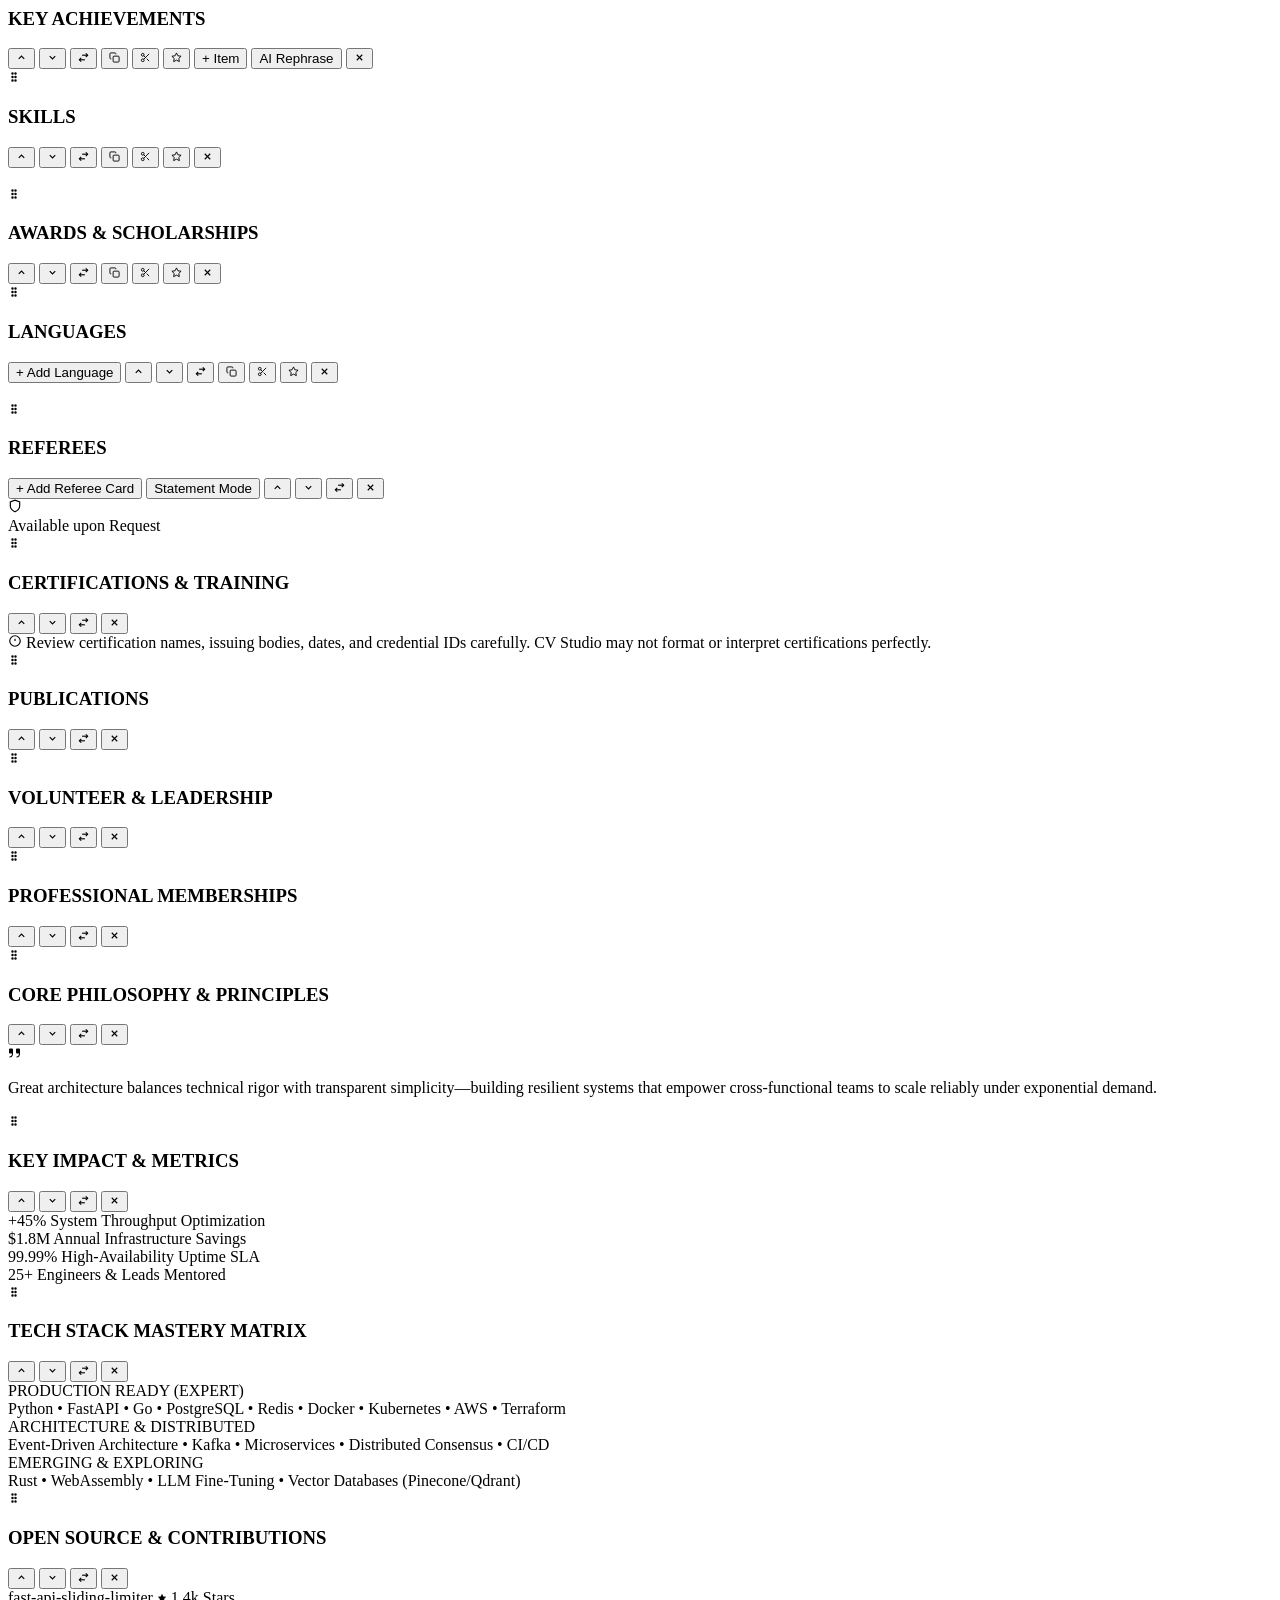
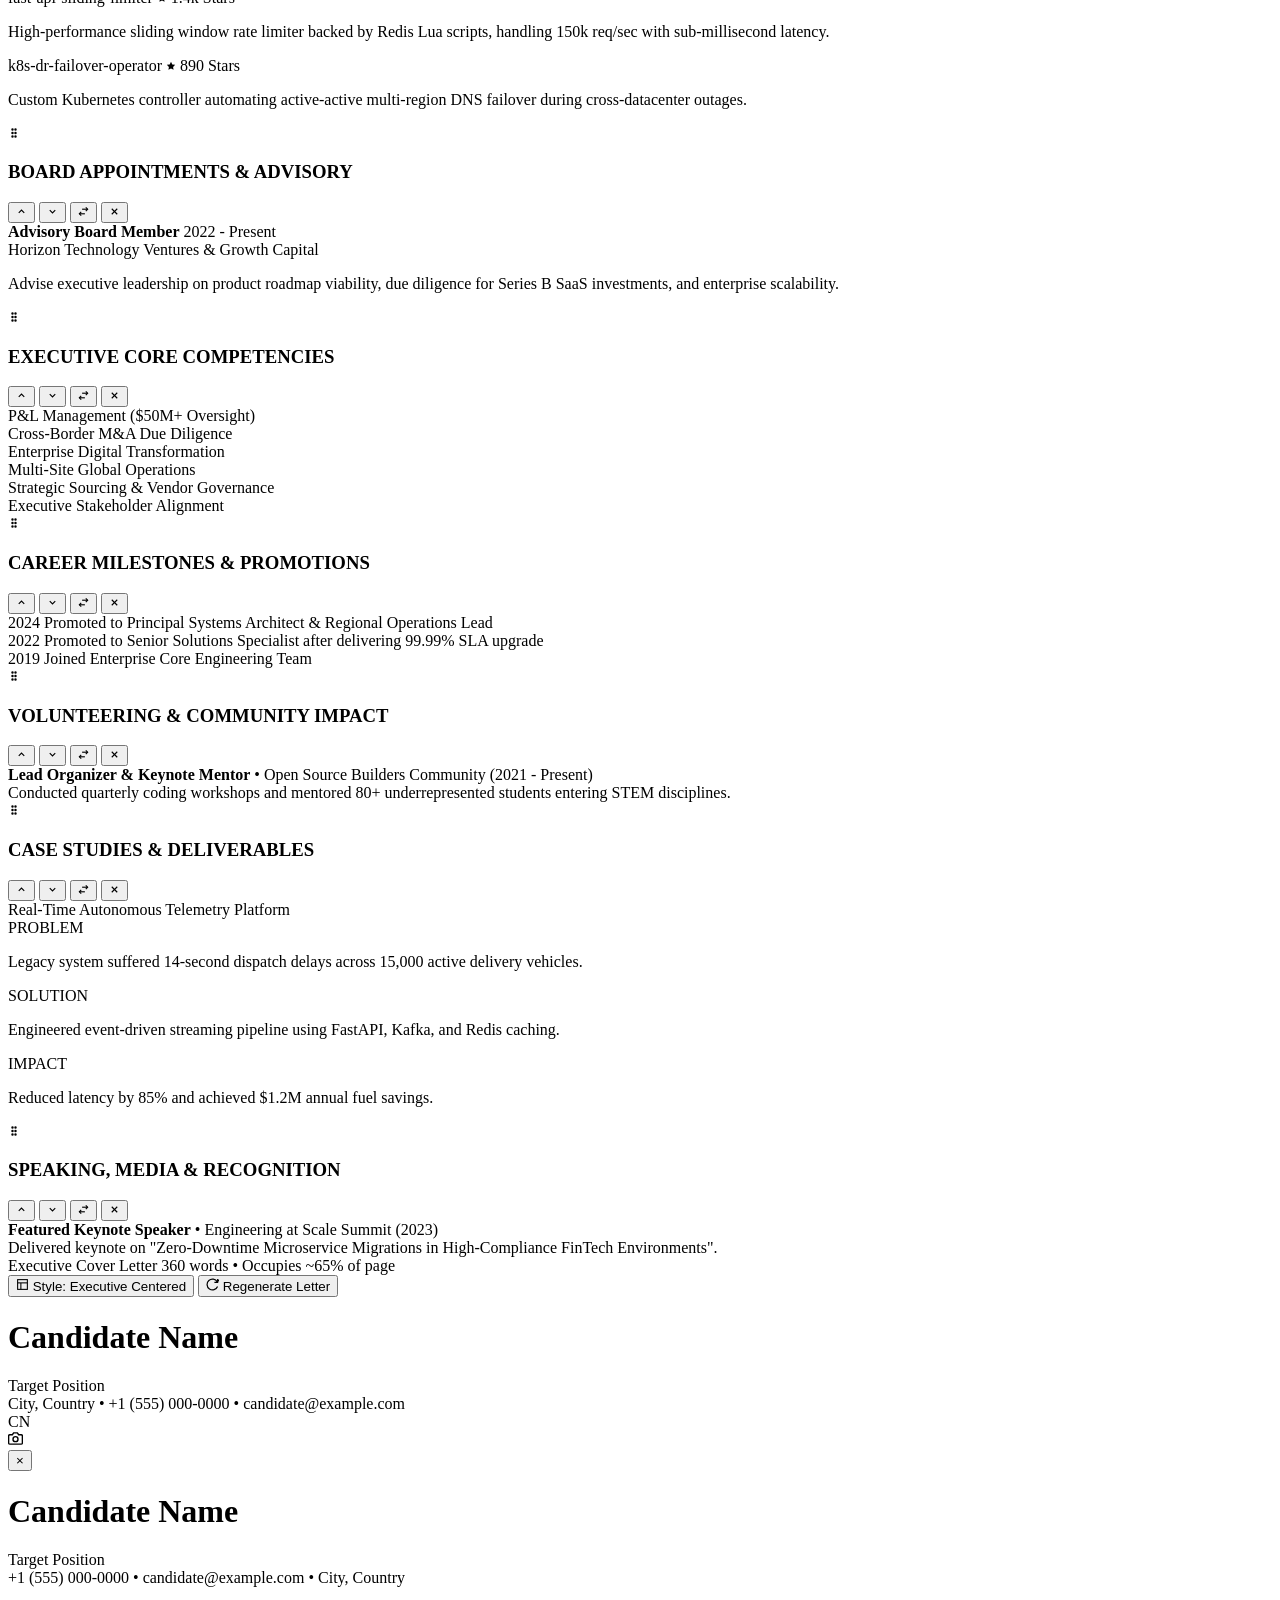
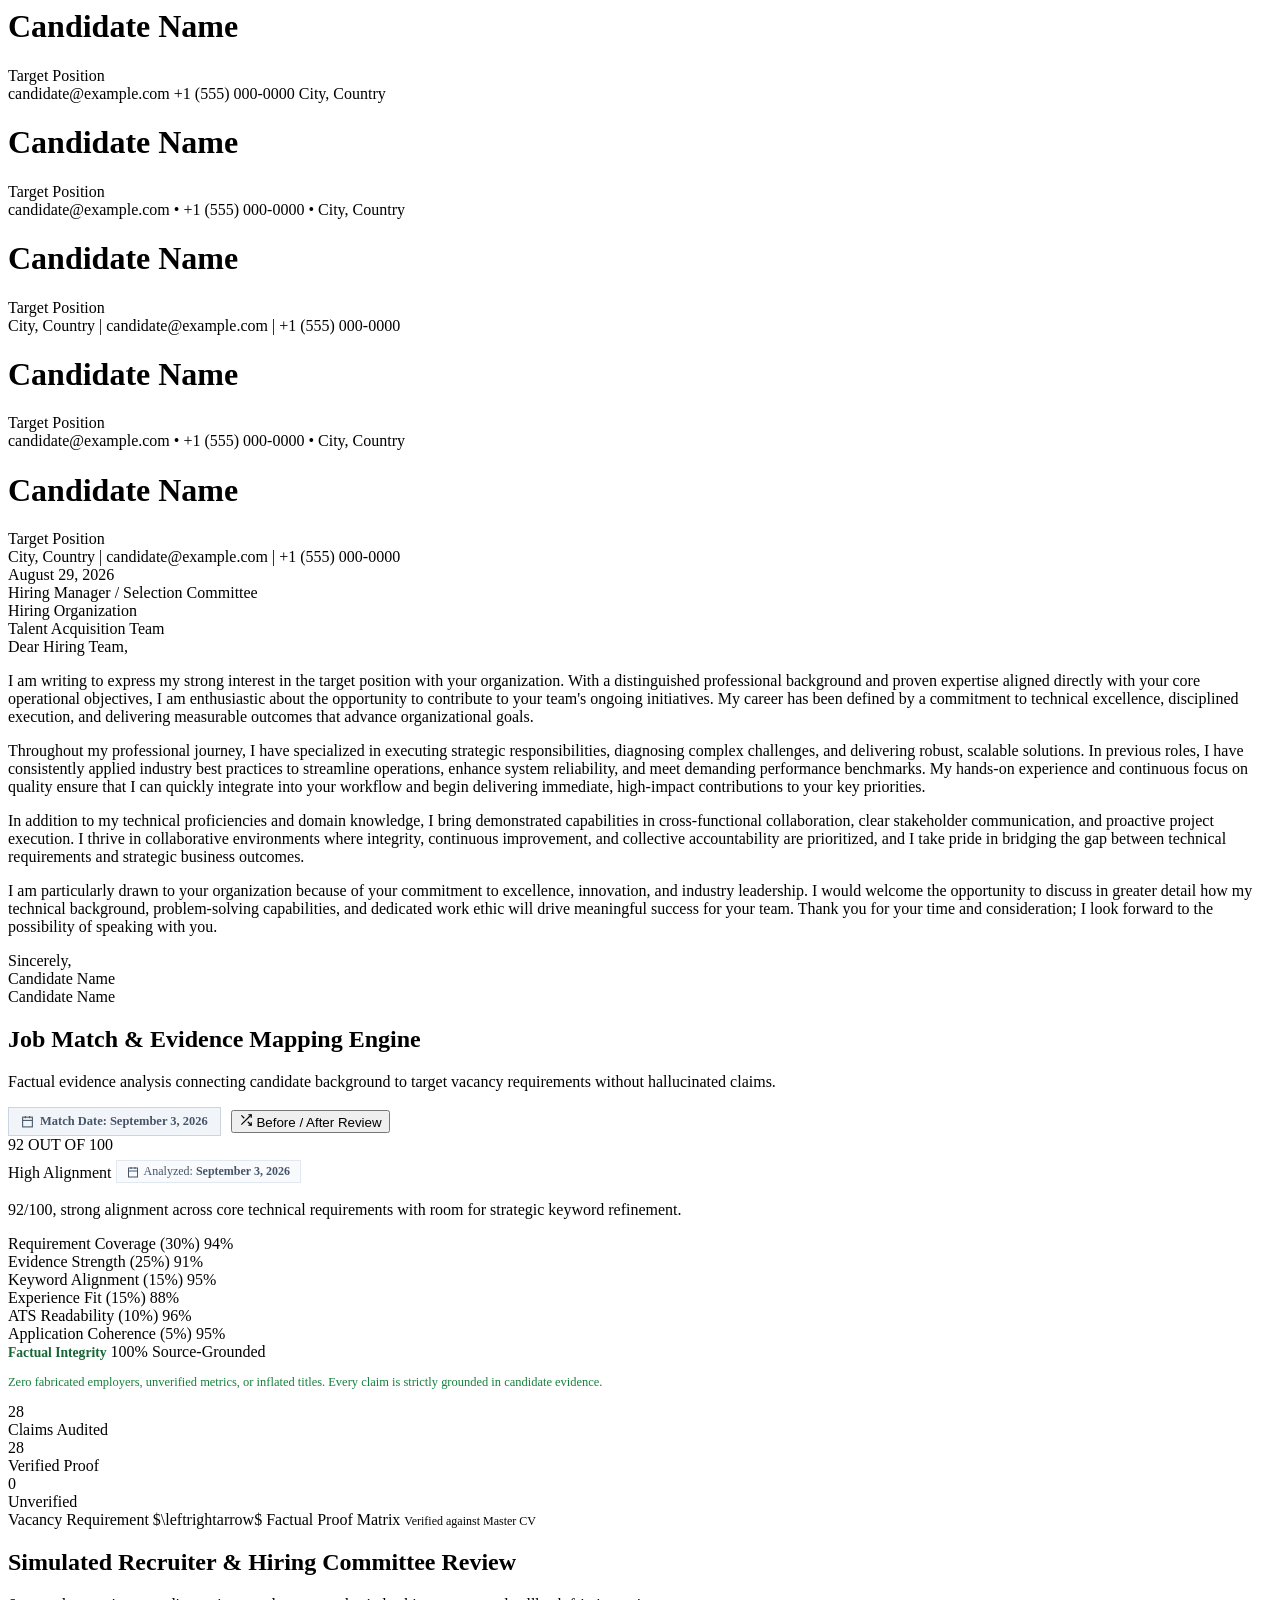
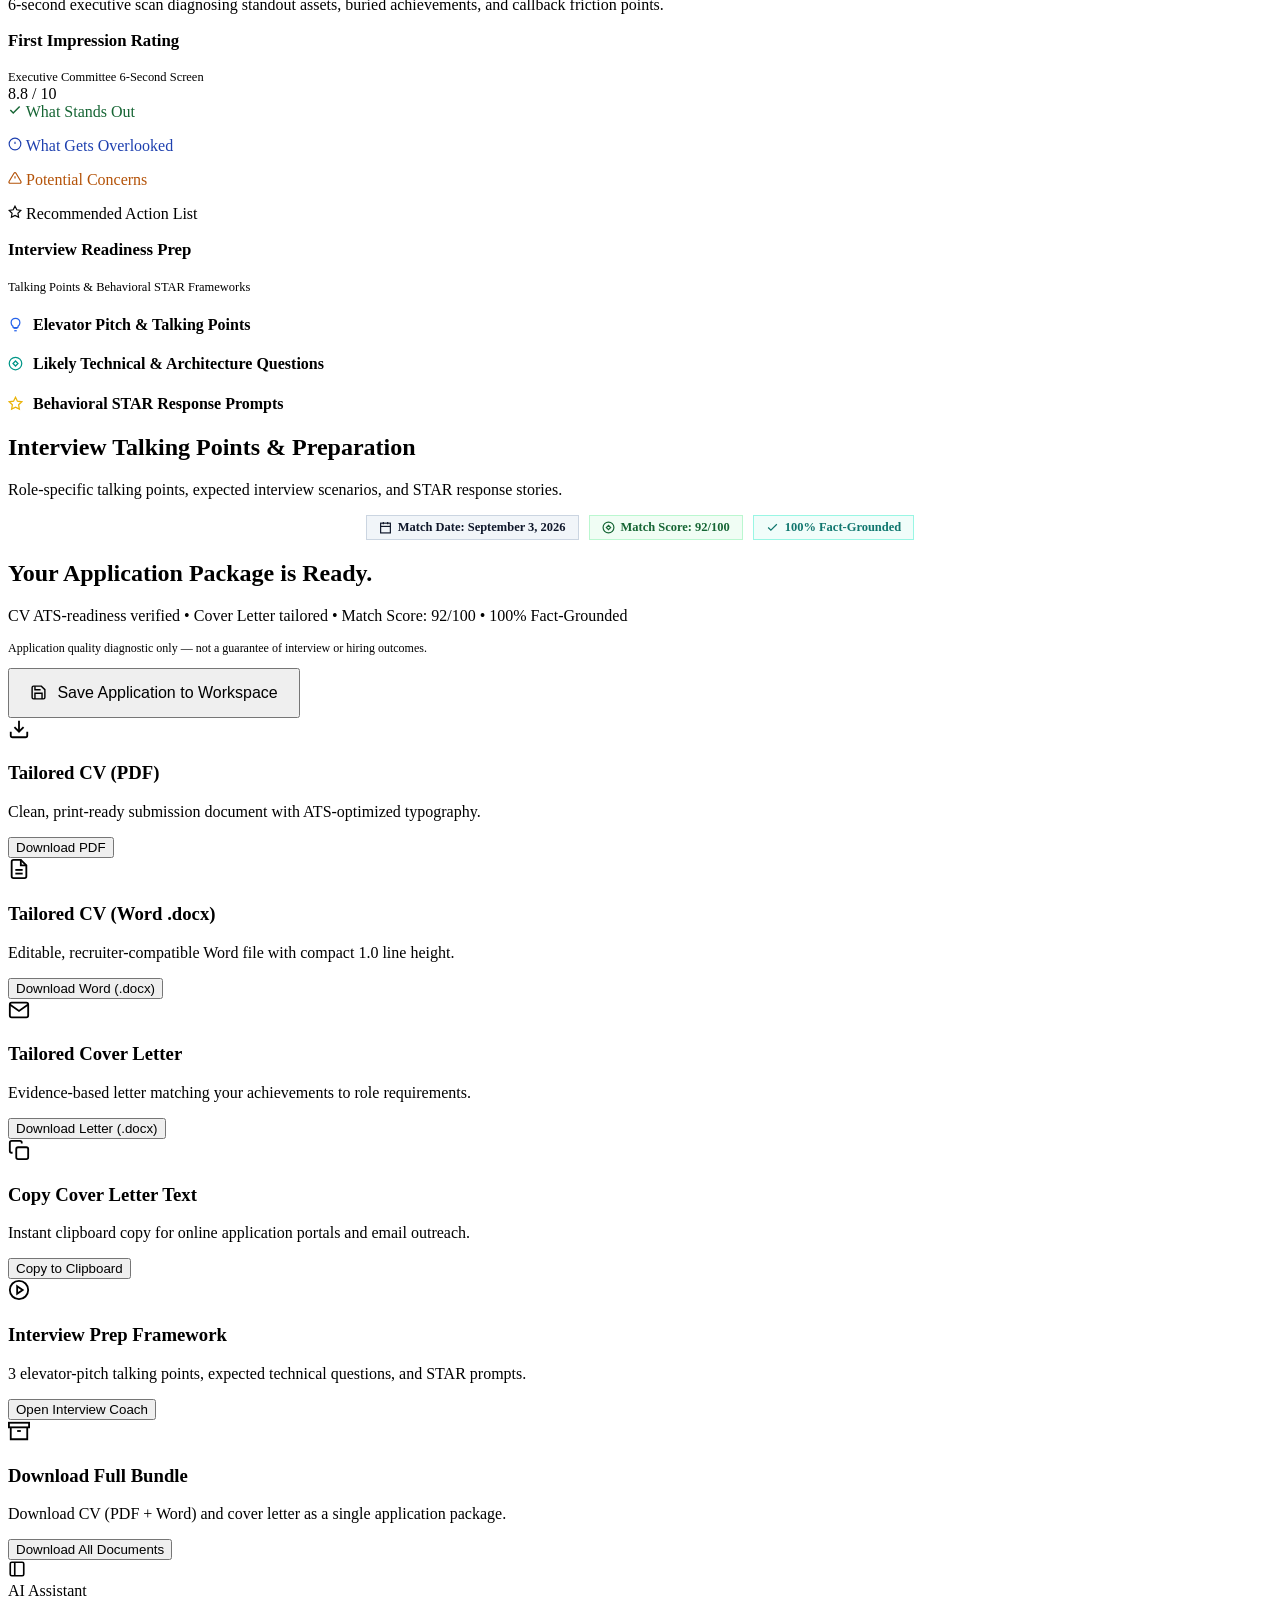
==== commit 1d8857c1: "Improve template styling and prevent duplicated CV content" ====
--- a/templates/index.html
+++ b/templates/index.html
@@ -6,14 +6,12 @@
     <meta name="description" content="Free CV Optimizer - Tailor and optimize your resume for ATS systems, keyword alignment, and hiring managers with 100% free Word & PDF export.">
     <meta name="keywords" content="free cv optimizer, ats resume optimizer, free resume builder, cv tailoring, ats keyword matcher">
     <title>CV Studio | Free ATS Resume Builder & Optimizer</title>
-    <link rel="icon" type="image/jpeg" href="static/favicon.jpg">
-    <link rel="shortcut icon" href="static/favicon.jpg">
-    <link rel="apple-touch-icon" href="static/favicon.jpg">
+    <link rel="icon" type="image/svg+xml" href="static/favicon.svg?v=1">
+    <link rel="apple-touch-icon" href="static/favicon.svg?v=1">
     <link rel="preconnect" href="https://fonts.googleapis.com">
     <link rel="preconnect" href="https://fonts.gstatic.com" crossorigin>
     <link href="https://fonts.googleapis.com/css2?family=Bodoni+Moda:ital,opsz,wght@0,6..96,400..800;1,6..96,400..800&family=Cinzel:wght@400;600;700&family=DM+Sans:ital,opsz,wght@0,9..40,400..800;1,9..40,400..800&family=EB+Garamond:ital,wght@0,400..700;1,400..700&family=Inter:wght@300;400;500;600;700;800&family=JetBrains+Mono:wght@400;500;600&family=Jost:ital,wght@0,300..800;1,300..800&family=Lato:wght@300;400;700;900&family=Lora:ital,wght@0,400;0,600;0,700;1,400&family=Merriweather:ital,wght@0,300;0,400;0,700;1,300&family=Montserrat:wght@300;400;500;600;700;800&family=Nunito+Sans:ital,opsz,wght@0,6..12,400..800;1,6..12,400..800&family=Open+Sans:wght@300;400;600;700;800&family=Outfit:wght@300;400;500;600;700;800&family=Playfair+Display:ital,wght@0,400;0,600;0,700;1,400&family=Plus+Jakarta+Sans:wght@300;400;500;600;700;800&family=Poppins:wght@300;400;500;600;700;800&family=Raleway:wght@300;400;500;600;700;800&family=Roboto:wght@300;400;500;700;900&display=swap" rel="stylesheet">
-    <link rel="stylesheet" href="static/styles.css?v=8.0.0">
-    <!-- Direct Client-Side PDF Generation -->
+    <link rel="stylesheet" href="static/styles.css?v=8.2.2">
     <script src="static/html2pdf.bundle.min.js"></script>
 </head>
 <body class="font-outfit">
@@ -24,7 +22,7 @@
             <div class="nav-brand-group">
                 <div class="nav-brand" id="navBrandBtn" role="banner" style="cursor: pointer;" title="Back to Home">
                     <div class="brand-icon">
-                        <img src="static/favicon.jpg" alt="CV Studio Logo" width="20" height="20" style="object-fit:contain;display:block;">
+                        <span aria-hidden="true">CV</span>
                     </div>
                     <span class="brand-title">CV Studio</span>
                 </div>
@@ -616,8 +614,8 @@
         <footer class="lp-footer">
             <div class="lp-footer-container">
                 <div class="lp-footer-left">
-                    <div class="brand-icon" style="width: 26px; height: 26px; background: transparent;">
-                        <img src="static/favicon.jpg" alt="CV Studio" width="26" height="26" style="object-fit:contain;display:block;border-radius:4px;">
+                    <div class="brand-icon" style="width: 26px; height: 26px;">
+                        <span aria-hidden="true">CV</span>
                     </div>
                     <span style="font-weight: 700; color: #ffffff;">CV Studio</span>
                     <span>&copy; 2026 Tanui Sila. Engineering Portfolio Project • Non-Commercial.</span>
@@ -655,17 +653,6 @@
                     <button type="button" class="btn-change-template" onclick="window.switchView('landing'); setTimeout(() => document.getElementById('lp-templates')?.scrollIntoView({behavior: 'smooth'}), 120);">Change</button>
                 </div>
 
-                <!-- Demo Mode Notification Bar (Hidden unless demo candidate loaded) -->
-                <div id="demoModeBar" class="demo-mode-indicator-bar hidden">
-                    <div class="demo-bar-left">
-                        <span class="demo-badge">Sample Profile Loaded</span>
-                        <span class="demo-bar-text"><strong id="demoBarName">Sofia Katharina Berger</strong> <span class="demo-bar-role" id="demoBarRole">(Senior Consultant)</span></span>
-                    </div>
-                    <button type="button" class="btn-demo-clear" onclick="window.clearDemoMode()" title="Clear sample profile">
-                        <svg width="12" height="12" viewBox="0 0 24 24" fill="none" stroke="currentColor" stroke-width="2"><line x1="18" y1="6" x2="6" y2="18"></line><line x1="6" y1="6" x2="18" y2="18"></line></svg>
-                        <span>Clear</span>
-                    </button>
-                </div>
             </div>
 
             <!-- Two-Column Clean Card Layout -->
@@ -910,10 +897,10 @@
                     </div>
                 </div>
 
-                <!-- ROW 2: Collapsible Contextual Formatting Ribbon (Font, Size, Spacing, Styles, Alignment, Lists, Colors) -->
+                <!-- ROW 2: Collapsible Contextual Formatting Ribbon -->
                 <div class="studio-formatting-bar" id="formattingToolsCluster">
                     
-                    <!-- Typography Section: Font, Size, Spacing -->
+                    <!-- Typography Section: Font and Size -->
                     <div class="ribbon-cluster">
                         <!-- Word-Style Interactive Font Selector -->
                         <div class="tb-select-wrap font-picker-custom-wrapper" id="fontPickerWrapper">
@@ -1251,25 +1238,21 @@
                             </div>
                         </div>
 
-                        <!-- Line Spacing -->
-                        <div class="tb-select-wrap">
-                            <span class="tb-select-label font-outfit" style="font-family: 'Outfit', sans-serif !important;">SPACING</span>
-                            <div class="tb-select-inner">
-                                <select id="lineHeightSelect" class="tb-select font-outfit" style="font-family: 'Outfit', sans-serif !important;" title="Adjust Line Height / Spacing">
-                                    <option value="1.15">Tight (1.15)</option>
-                                    <option value="1.35">Normal (1.35)</option>
-                                    <option value="1.4" selected>Default (1.4)</option>
-                                    <option value="1.55">Relaxed (1.55)</option>
-                                    <option value="1.75">Loose (1.75)</option>
-                                </select>
-                            </div>
-                        </div>
                     </div>
 
                     <div class="tb-divider"></div>
 
                     <!-- Inline Text Styles: B, I, U -->
                     <div class="ribbon-cluster">
+                        <label class="tb-select-wrap text-case-picker" title="Change text case">
+                            <span class="tb-select-label">TEXT CASE</span>
+                            <select id="textTransformSelect" class="tb-select" aria-label="Text case">
+                                <option value="none">Aa</option>
+                                <option value="uppercase">AA</option>
+                                <option value="lowercase">aa</option>
+                                <option value="capitalize">Title Case</option>
+                            </select>
+                        </label>
                         <div class="tb-inline-icons" id="styleBtnGroup">
                             <button type="button" class="btn-format tb-icon-btn tb-format-btn" data-format="bold" id="btnFormatBold" title="Bold (Ctrl+B)"><strong>B</strong></button>
                             <button type="button" class="btn-format tb-icon-btn tb-format-btn" data-format="italic" id="btnFormatItalic" title="Italic (Ctrl+I)"><em>I</em></button>
@@ -1366,24 +1349,32 @@
                         <label class="tb-color-btn tb-color-label" title="Change Section Heading Accent Color">
                             <span class="tb-color-letter heading-char">H</span>
                             <span class="tb-color-indicator tb-heading-bar"></span>
-                            <input type="color" id="headingColorPicker" value="#009688" class="color-picker-input">
+                            <input type="color" id="headingColorPicker" value="#ff0ad3" class="color-picker-input">
                         </label>
-                        <label class="tb-select-wrap cv-theme-picker" title="Apply a professional accent theme">
+                        <div class="cv-theme-picker" role="group" aria-label="CV accent color swatches">
                             <span class="tb-select-label">THEME</span>
-                            <select id="accentThemeSelect" class="tb-select">
-                                <option value="#18324a">Classic Navy</option>
-                                <option value="#245b8f">Professional Blue</option>
-                                <option value="#285943">Deep Green</option>
-                                <option value="#7a2638">Burgundy</option>
-                                <option value="#374151">Charcoal</option>
-                                <option value="#176b73">Teal</option>
-                                <option value="#5b3a82">Royal Purple</option>
-                                <option value="#526273">Slate</option>
-                                <option value="#795548">Warm Brown</option>
-                                <option value="#111827">Minimal Black</option>
-                                <option value="custom">Custom</option>
-                            </select>
-                        </label>
+                            <div class="cv-theme-swatches" id="accentThemeSwatches">
+                                <button type="button" class="cv-theme-swatch" data-color="#ff0ad3" data-name="Studio Pink" title="Studio Pink" aria-label="Studio Pink" aria-pressed="false"></button>
+                                <button type="button" class="cv-theme-swatch" data-color="#18324a" data-name="Classic Navy" title="Classic Navy" aria-label="Classic Navy" aria-pressed="false"></button>
+                                <button type="button" class="cv-theme-swatch" data-color="#245b8f" data-name="Professional Blue" title="Professional Blue" aria-label="Professional Blue" aria-pressed="false"></button>
+                                <button type="button" class="cv-theme-swatch" data-color="#285943" data-name="Deep Green" title="Deep Green" aria-label="Deep Green" aria-pressed="false"></button>
+                                <button type="button" class="cv-theme-swatch" data-color="#7a2638" data-name="Burgundy" title="Burgundy" aria-label="Burgundy" aria-pressed="false"></button>
+                                <button type="button" class="cv-theme-swatch" data-color="#374151" data-name="Charcoal" title="Charcoal" aria-label="Charcoal" aria-pressed="false"></button>
+                                <button type="button" class="cv-theme-swatch" data-color="#176b73" data-name="Teal" title="Teal" aria-label="Teal" aria-pressed="false"></button>
+                                <button type="button" class="cv-theme-swatch" data-color="#5b3a82" data-name="Royal Purple" title="Royal Purple" aria-label="Royal Purple" aria-pressed="false"></button>
+                                <button type="button" class="cv-theme-swatch" data-color="#526273" data-name="Slate" title="Slate" aria-label="Slate" aria-pressed="false"></button>
+                                <button type="button" class="cv-theme-swatch" data-color="#795548" data-name="Warm Brown" title="Warm Brown" aria-label="Warm Brown" aria-pressed="false"></button>
+                                <button type="button" class="cv-theme-swatch" data-color="#111827" data-name="Minimal Black" title="Minimal Black" aria-label="Minimal Black" aria-pressed="false"></button>
+                            </div>
+                            <label class="cv-theme-add" title="Add a custom theme color">
+                                <span aria-hidden="true">+</span>
+                                <input type="color" id="addThemeColorPicker" value="#ff0ad3" aria-label="Choose and add a custom theme color">
+                            </label>
+                        </div>
+                        <button type="button" class="tb-btn-review is-hidden-mode" id="toggleVisualReviewBtn" title="Show AI match highlights and suggested changes on the CV" aria-pressed="false">
+                            <svg width="14" height="14" viewBox="0 0 24 24" fill="none" stroke="currentColor" stroke-width="2"><path d="M2 12s3.5-7 10-7 10 7 10 7-3.5 7-10 7-10-7-10-7z"></path><circle cx="12" cy="12" r="3"></circle></svg>
+                            <span id="topReviewBtnLabel">Show Match Review</span>
+                        </button>
                     </div>
 
                 </div>
@@ -1593,7 +1584,7 @@
 
                 <!-- CENTER: Spacious Full-Width Live Document Sheet (WYSIWYG) -->
                 <div class="document-sheet-wrapper" id="documentSheetWrapper">
-                    <div class="document-sheet font-outfit layout-2col template-modern_two_column" id="resumePreviewCanvas">
+                    <div class="document-sheet layout-2col template-modern_two_column" id="resumePreviewCanvas">
                         <!-- Candidate Header for Templates 1, 2, 4 (Left info + Right initials) -->
                         <header class="cv-header-tpl2" id="cvHeaderStandard">
                             <div class="cv-header-left">
@@ -1998,7 +1989,6 @@
                                             <button type="button" class="btn-sec-action btn-sec-dup" title="Duplicate Section">
                                                 <svg width="11" height="11" viewBox="0 0 24 24" fill="none" stroke="currentColor" stroke-width="2"><polygon points="12 2 15.09 8.26 22 9.27 17 14.14 18.18 21.02 12 17.77 5.82 21.02 7 14.14 2 9.27 8.91 8.26 12 2"></polygon></svg>
                                             </button>
-                                            <button type="button" class="btn-sec-action btn-add-skill-cat" title="Add skill category">+ Add Skill Group</button>
                                             <button type="button" class="btn-sec-action btn-remove-sec" title="Remove this section">
                                                 <svg width="11" height="11" viewBox="0 0 24 24" fill="none" stroke="currentColor" stroke-width="2.5"><line x1="18" y1="6" x2="6" y2="18"></line><line x1="6" y1="6" x2="18" y2="18"></line></svg>
                                             </button>
@@ -2539,7 +2529,7 @@
                         </div>
                     </div>
 
-                    <div class="cover-letter-sheet cl-template-centered font-outfit" id="coverLetterSheet">
+                    <div class="cover-letter-sheet cl-template-centered" id="coverLetterSheet">
                         <!-- Centered Header (Cover Letter Template 1: Classic Executive) -->
                         <div class="cl-header-centered" id="clHeaderCentered">
                             <h1 class="cl-name" contenteditable="true" id="clFullName">Candidate Name</h1>
@@ -3481,7 +3471,7 @@
                                     <h4 class="tpl-card-name">Template 6: Slate Teal Sidebar</h4>
                                     <span class="badge-active-tpl hidden" id="badgeTpl6">ACTIVE</span>
                                 </div>
-                                <p class="tpl-card-desc">Aisha Rahman style with deep slate-teal rounded sidebar, icon badges, tracked modern header, & 11pt typography.</p>
+                                <p class="tpl-card-desc">Slate-teal profile rail with crisp contact groups, soft teal section rules, and readable experience spacing.</p>
                                 <button type="button" class="btn btn-xs btn-outline btn-select-tpl">Select Template</button>
                             </div>
                         </div>
@@ -4200,6 +4190,7 @@
                         </div>
                         <span class="badge" style="background: #0f172a; color: #fff; font-size: 0.7rem; font-weight: 700; padding: 3px 8px; border-radius: 0;">AI Analyzed</span>
                     </div>
+                    <div id="sectionStatusGrid" class="section-status-grid"></div>
                     <div id="recommendedSectionsGrid" style="display: grid; grid-template-columns: 1fr 1fr; gap: 0.75rem;">
                         <!-- Populated by JS -->
                     </div>
@@ -4225,6 +4216,13 @@
                         <div>
                             <label style="font-size: 0.8rem; font-weight: 700; display: block; margin-bottom: 4px; color: #334155;">Initial Content / Bullets (One per line)</label>
                             <textarea id="newCustomSecContent" rows="4" placeholder="Enter bullet points, credentials, or text for this section..." style="width: 100%; padding: 0.5rem 0.75rem; border: 1px solid #cbd5e1; border-radius: 0; font-size: 0.85rem; font-family: inherit;"></textarea>
+                        </div>
+                        <div>
+                            <label for="newCustomSecFormat" style="font-size: 0.8rem; font-weight: 700; display: block; margin-bottom: 4px; color: #334155;">Content layout</label>
+                            <select id="newCustomSecFormat" style="width: 100%; padding: 0.5rem 0.75rem; border: 1px solid #cbd5e1; background: #fff; font-size: 0.85rem;">
+                                <option value="list">One editable bulleted list</option>
+                                <option value="paragraph">Continuous paragraph</option>
+                            </select>
                         </div>
                         <div>
                             <label style="font-size: 0.8rem; font-weight: 700; display: block; margin-bottom: 4px; color: #334155;">Preferred Column Placement</label>
@@ -4323,7 +4321,7 @@
     </script>
     <!-- Hidden Profile Avatar File Upload Input -->
     <input type="file" id="avatarImageUploadInput" accept="image/*" style="display: none;">
-    <script src="static/app.js?v=7.4.7"></script>
+    <script src="static/app.js?v=7.4.29"></script>
 </body>
 </html>
 
